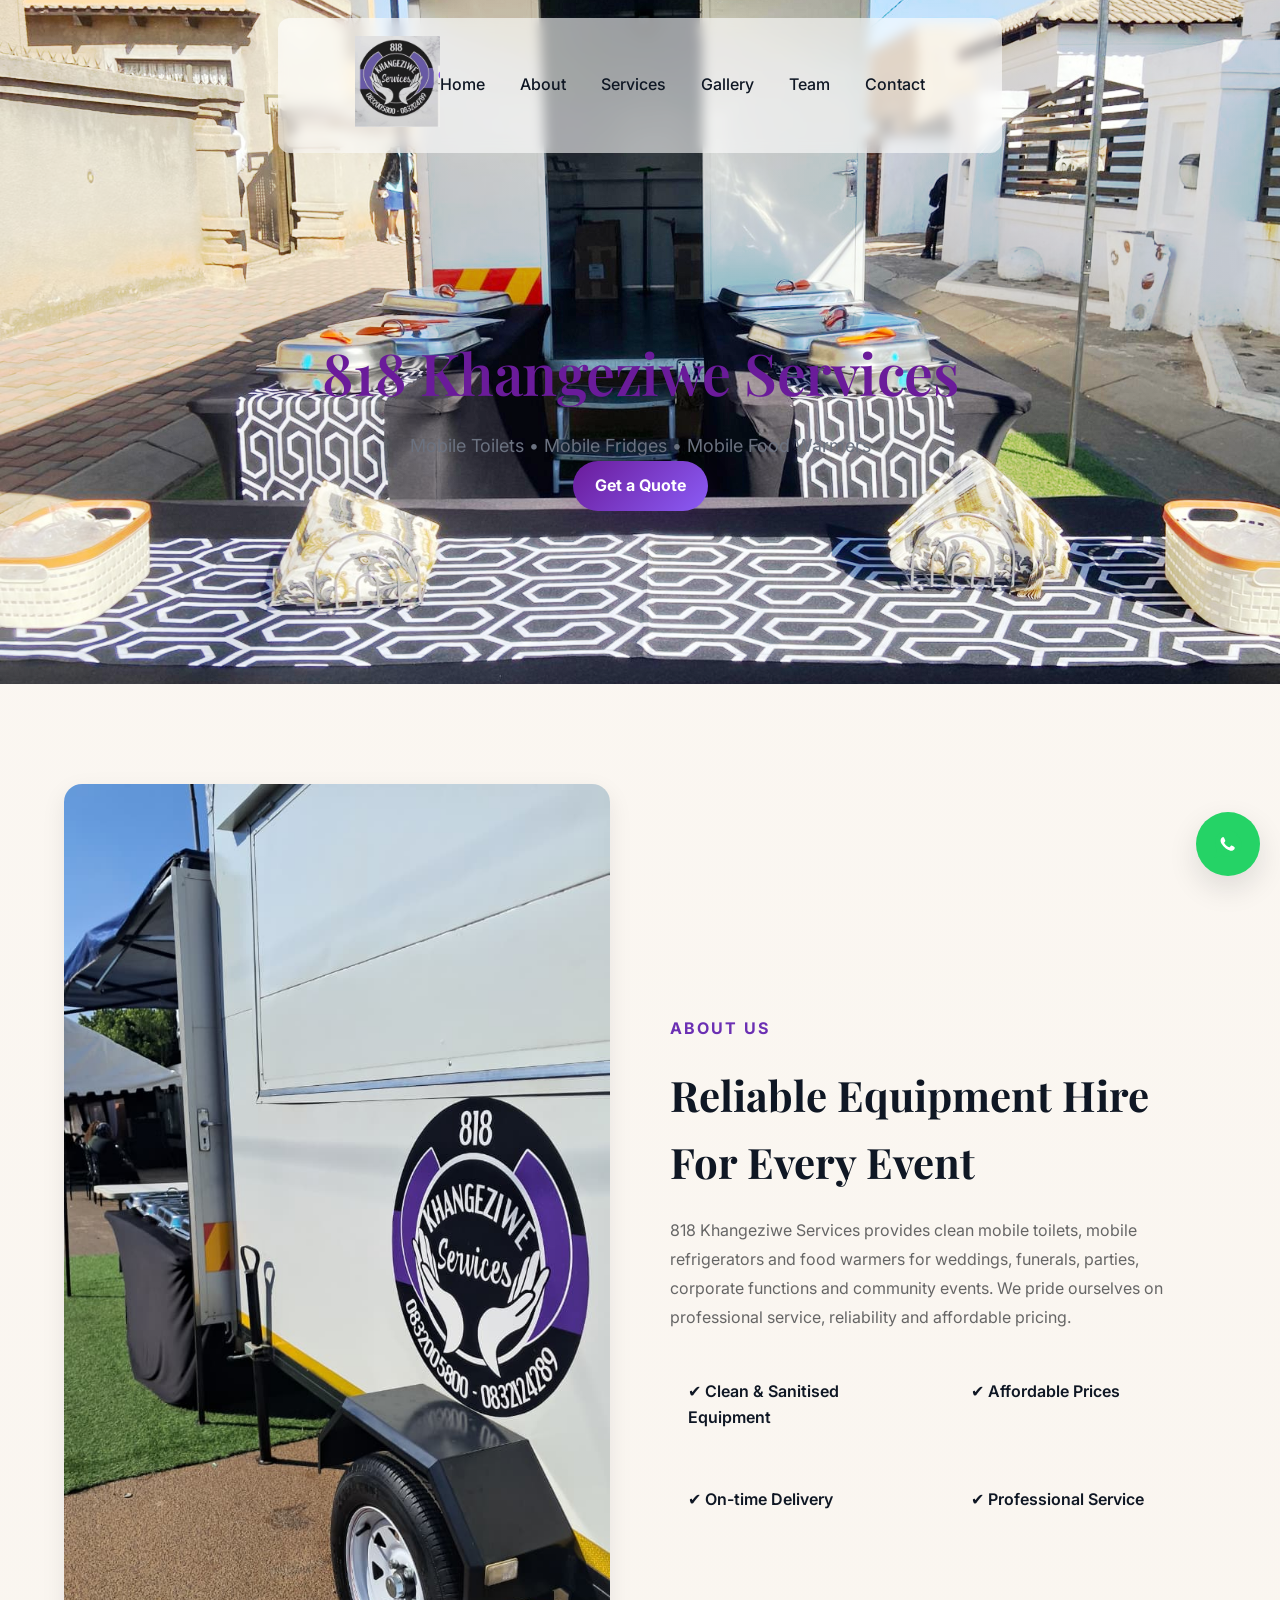
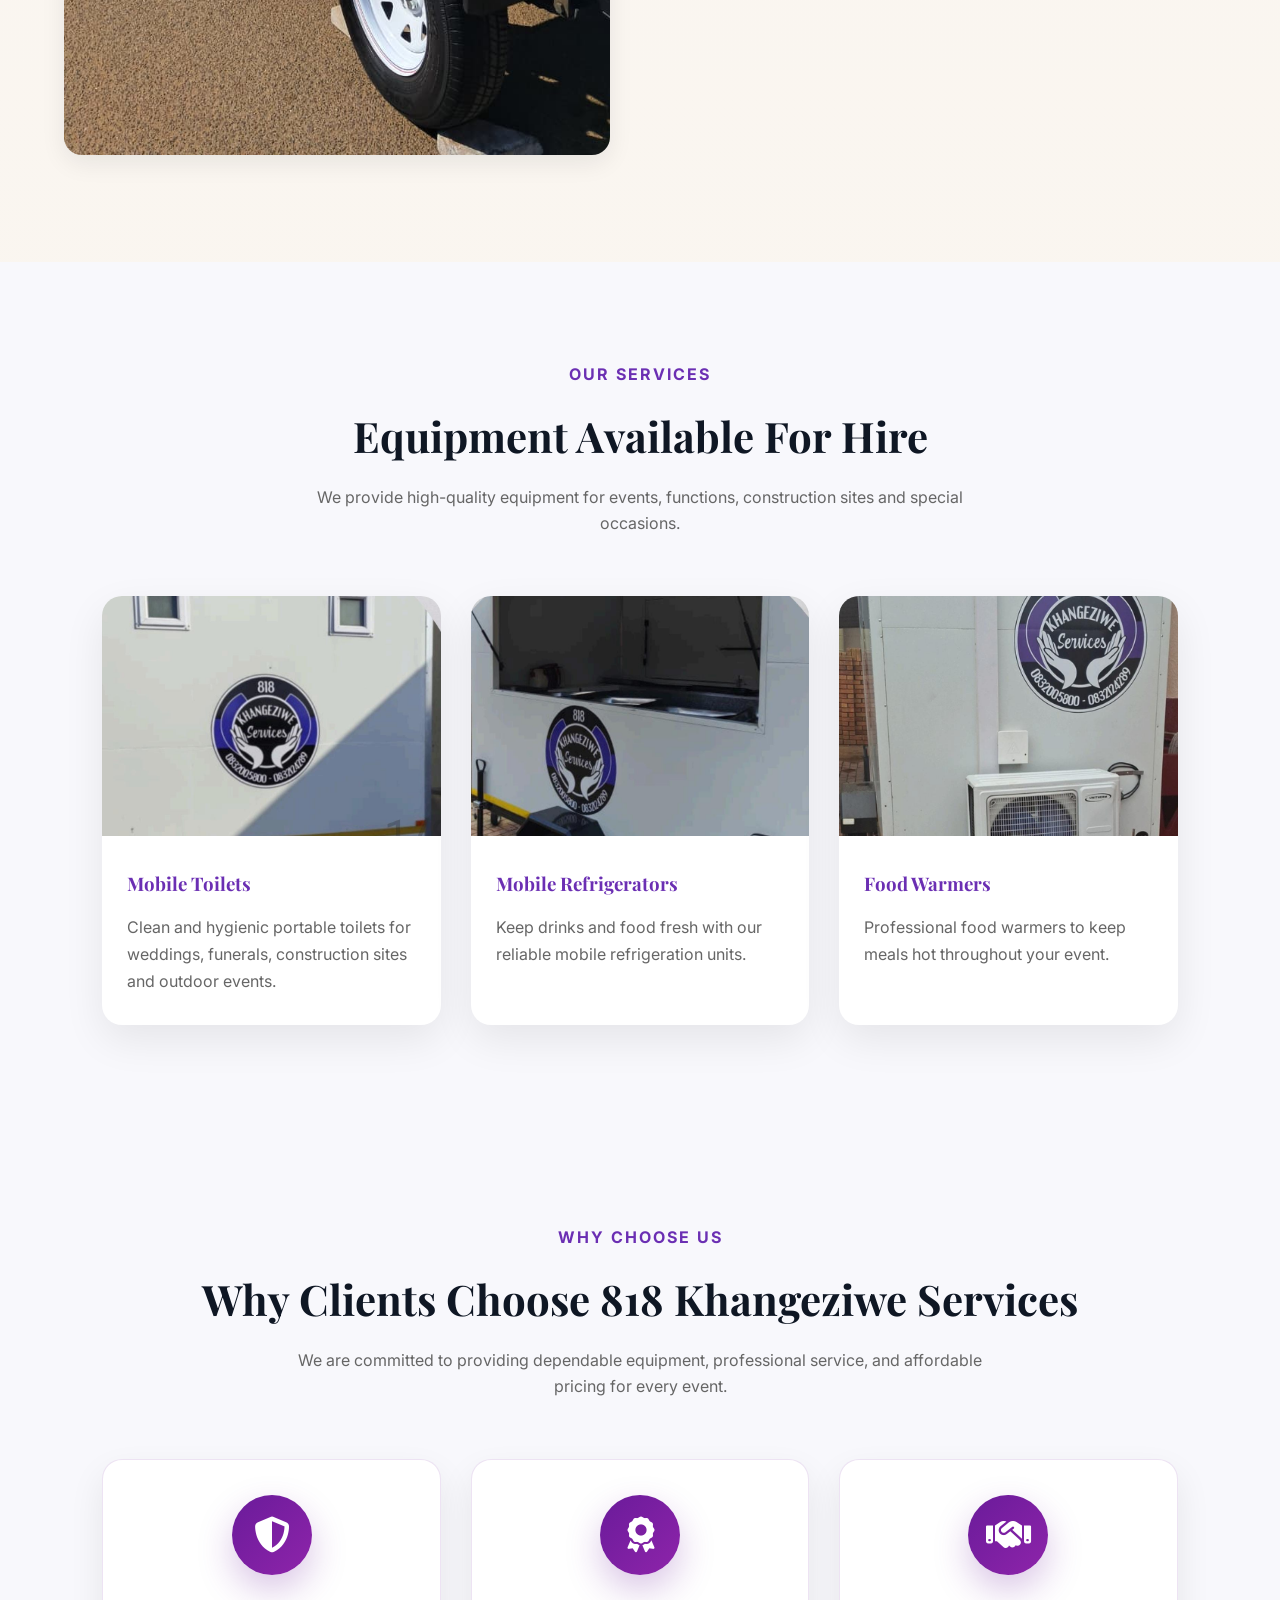
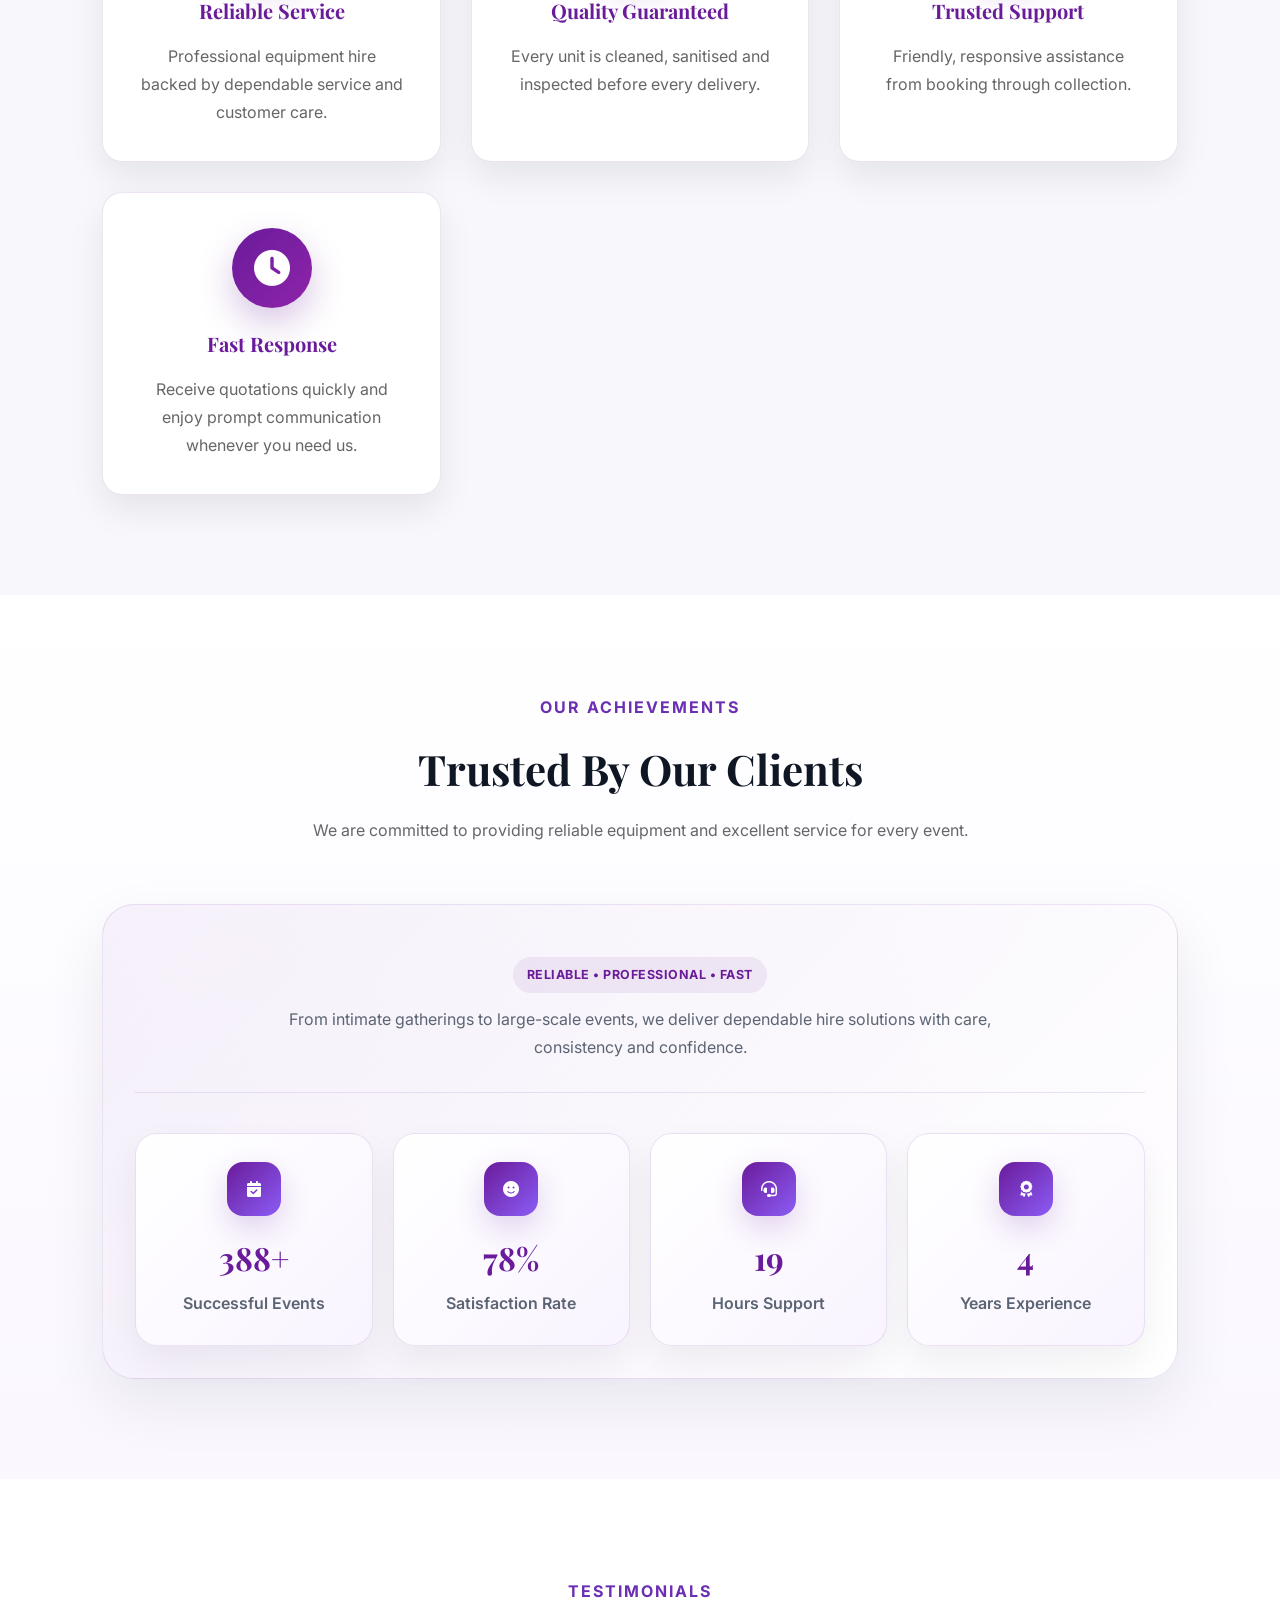
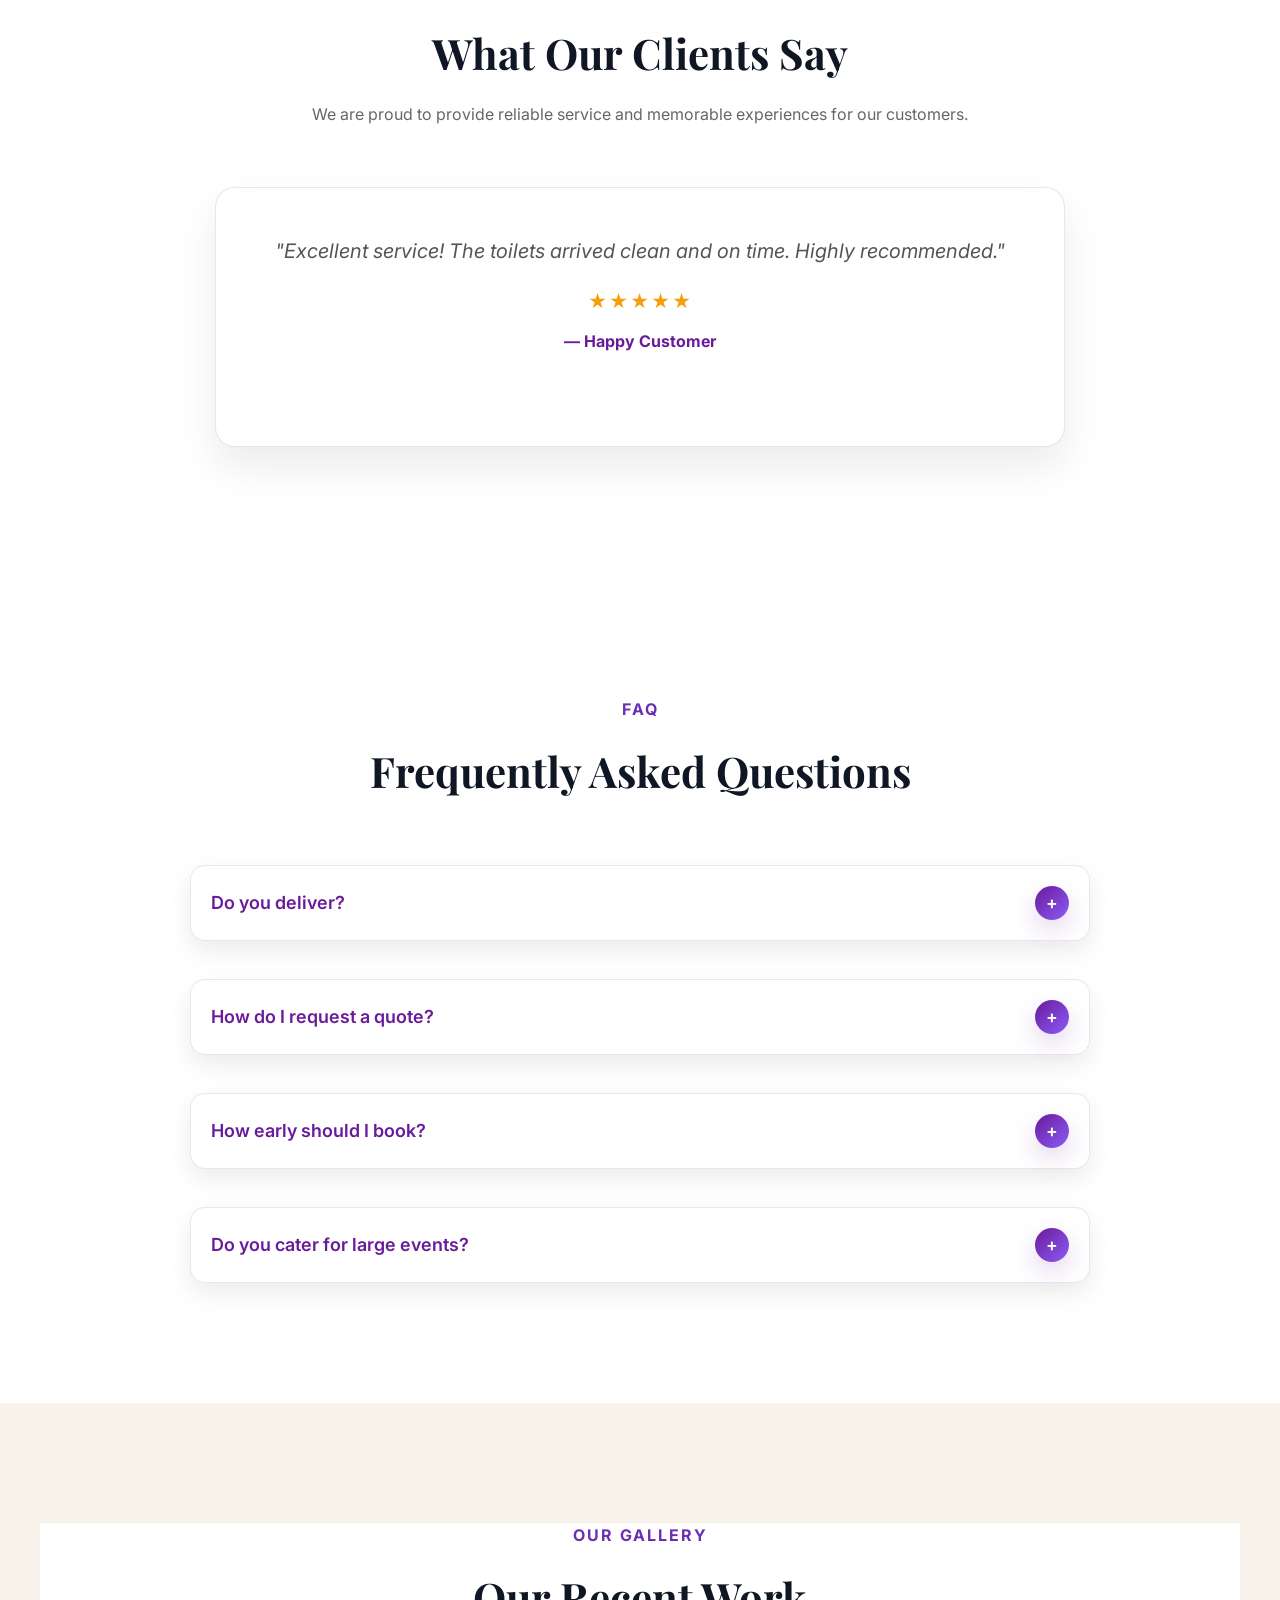
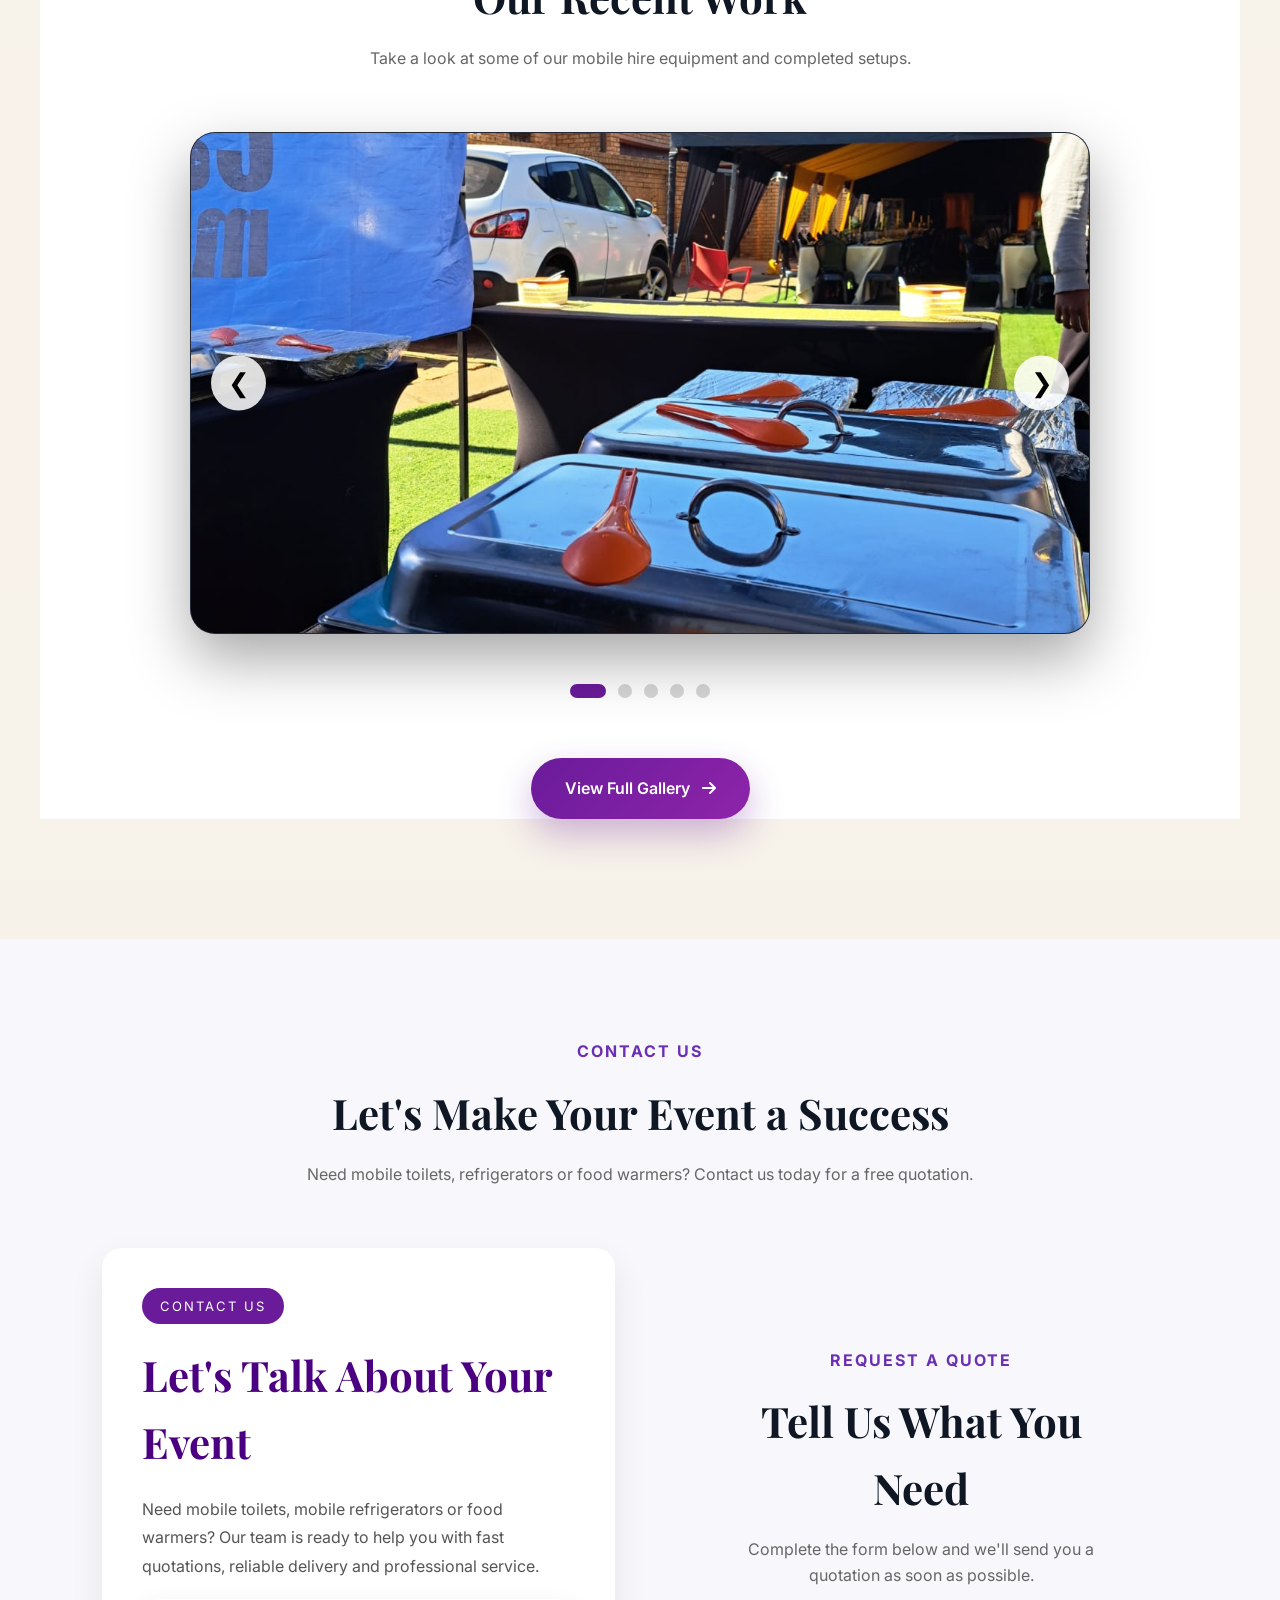
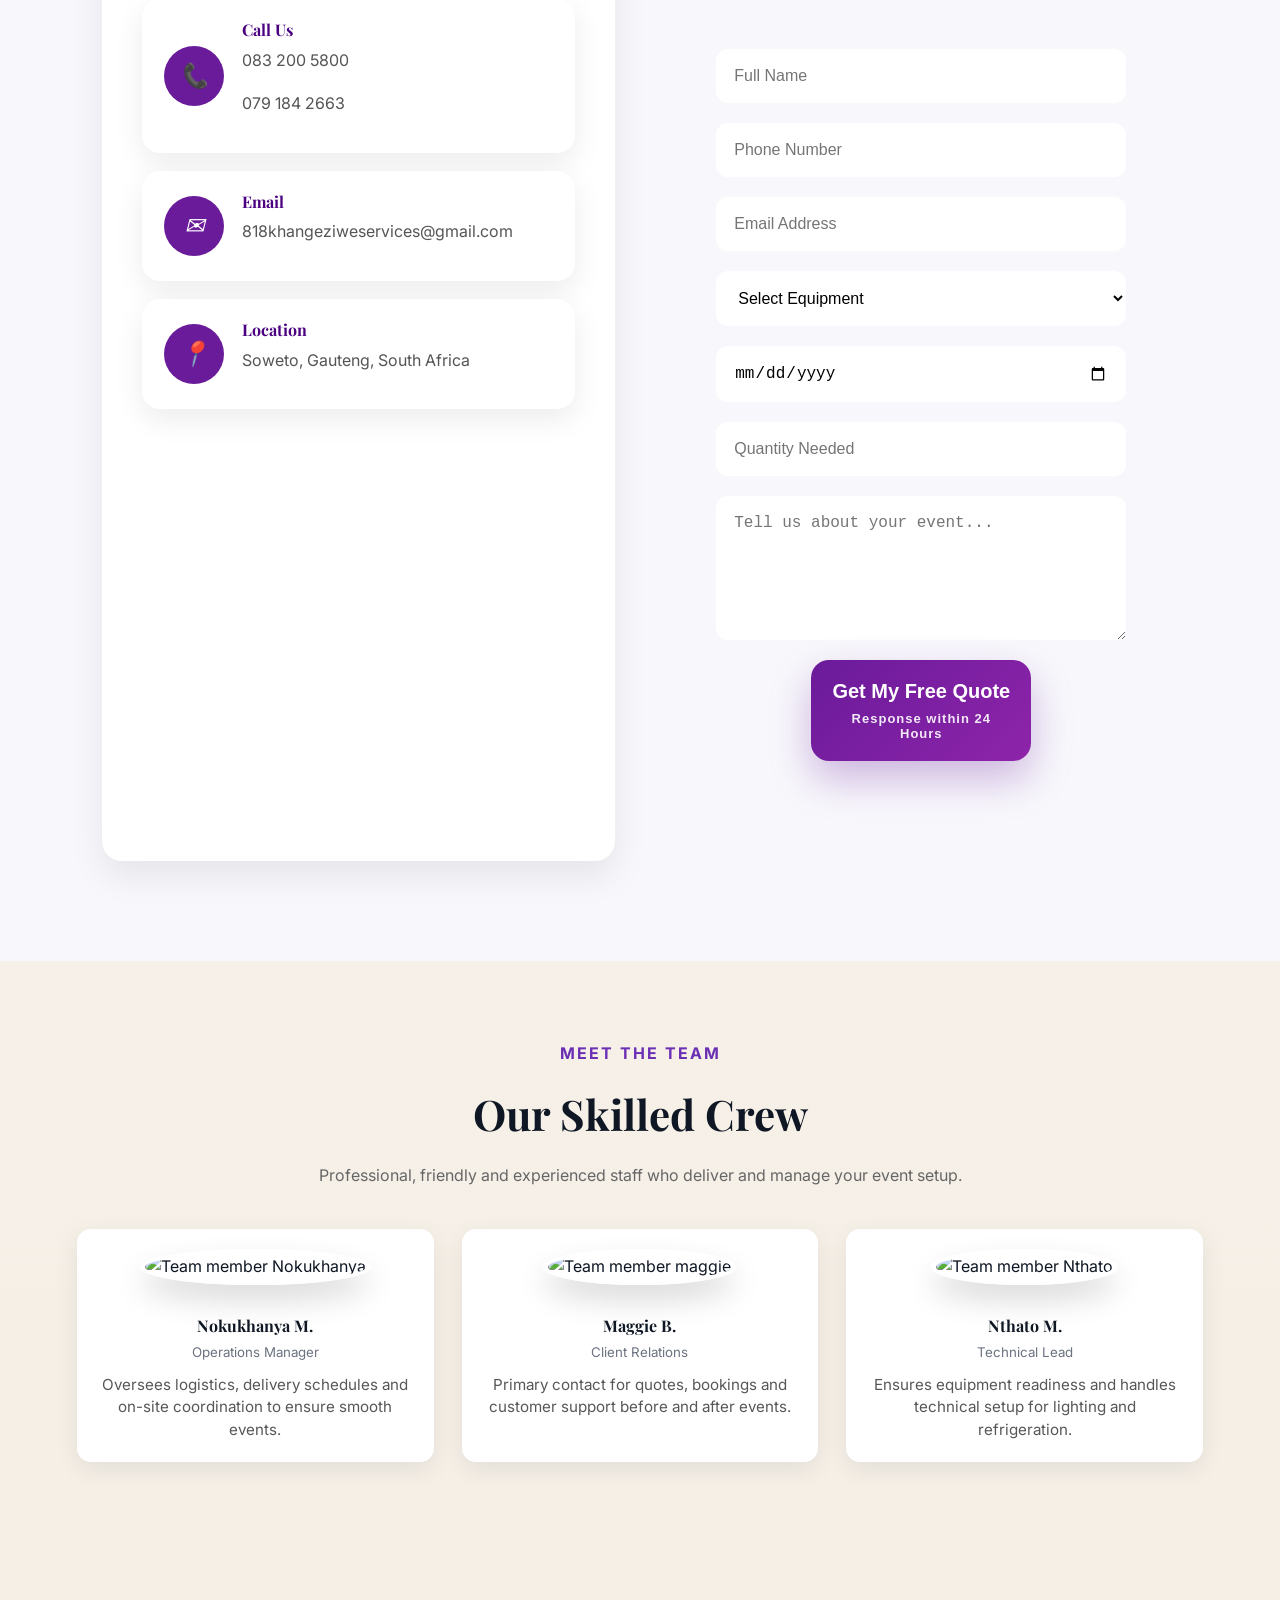
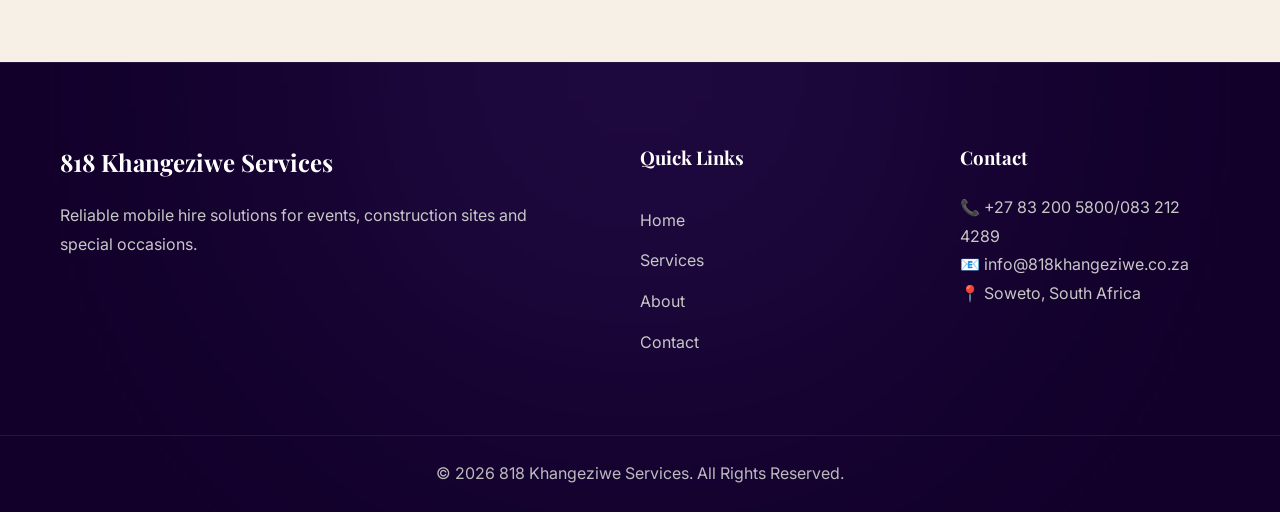
==== index.html @ 55c0e7d4 "add website files" ====
<!doctype html>
<html lang="en">
  <head>
    <meta charset="UTF-8" />
    <meta name="viewport" content="width=device-width, initial-scale=1.0" />
    <title>818 Khangeziwe Services</title>

    <link rel="stylesheet" href="style.css" />
    <link
      rel="stylesheet"
      href="https://cdnjs.cloudflare.com/ajax/libs/font-awesome/6.5.2/css/all.min.css"
    />
  </head>

  <body>
    <div id="loader">
      <div class="spinner"></div>
    </div>
    <!-- Hero Section -->
    <header class="hero">
      <nav class="navbar">
        <div class="logo">
          <img src="assets/images/logo.png" alt="818 Khangeziwe Services" />
        </div>

        <div class="hamburger" id="hamburger">
          <span></span>
          <span></span>
          <span></span>
        </div>

        <ul class="nav-links" id="navLinks">
          <li><a href="#">Home</a></li>
          <li><a href="#about">About</a></li>
          <li><a href="#services">Services</a></li>
          <li><a href="#gallery">Gallery</a></li>
          <li><a href="#team">Team</a></li>
          <li><a href="#contact">Contact</a></li>
        </ul>
      </nav>

      <div class="hero-content">
        <h1>818 Khangeziwe Services</h1>

        <p>Mobile Toilets • Mobile Fridges • Mobile Food Warmers</p>

        <a href="#contact" class="btn"> Get a Quote </a>
      </div>
    </header>

    <!-- ==========================
     ABOUT
========================== -->

    <section class="about" id="about">
      <div class="about-image">
        <img src="assets/images/about.jpg" alt="818 Khangeziwe Services" />
      </div>

      <div class="about-content">
        <span>ABOUT US</span>

        <h2>Reliable Equipment Hire For Every Event</h2>

        <p>
          818 Khangeziwe Services provides clean mobile toilets, mobile
          refrigerators and food warmers for weddings, funerals, parties,
          corporate functions and community events. We pride ourselves on
          professional service, reliability and affordable pricing.
        </p>

        <div class="about-features">
          <div class="feature">✔ Clean & Sanitised Equipment</div>

          <div class="feature">✔ Affordable Prices</div>

          <div class="feature">✔ On-time Delivery</div>

          <div class="feature">✔ Professional Service</div>
        </div>
      </div>
    </section>
    <!-- ==========================
     SERVICES
========================== -->

    <section class="services" id="services">
      <div class="section-title">
        <span>OUR SERVICES</span>

        <h2>Equipment Available For Hire</h2>

        <p>
          We provide high-quality equipment for events, functions, construction
          sites and special occasions.
        </p>
      </div>

      <div class="services-grid">
        <div class="service-card">
          <img src="assets/images/toilet.jpg" alt="Mobile Toilet" />

          <h3>Mobile Toilets</h3>

          <p>
            Clean and hygienic portable toilets for weddings, funerals,
            construction sites and outdoor events.
          </p>
        </div>

        <div class="service-card">
          <img src="assets/images/fridge.jpg" alt="Mobile Refrigerator" />

          <h3>Mobile Refrigerators</h3>

          <p>
            Keep drinks and food fresh with our reliable mobile refrigeration
            units.
          </p>
        </div>

        <div class="service-card">
          <img src="assets/images/warmer.jpg" alt="Food Warmer" />

          <h3>Food Warmers</h3>

          <p>
            Professional food warmers to keep meals hot throughout your event.
          </p>
        </div>
      </div>
    </section>
    <!-- ==========================
     WHY CHOOSE US
========================== -->

    <section class="why-us" id="why-us">
      <div class="section-title">
        <span>WHY CHOOSE US</span>

        <h2>Why Clients Choose 818 Khangeziwe Services</h2>

        <p>
          We are committed to providing dependable equipment, professional
          service, and affordable pricing for every event.
        </p>
      </div>

      <div class="why-grid">
        <div class="why-card">
          <div class="why-icon">
            <i class="fas fa-shield-halved"></i>
          </div>

          <h3>Reliable Service</h3>

          <p>
            Professional equipment hire backed by dependable service and
            customer care.
          </p>
        </div>

        <div class="why-card">
          <div class="why-icon">
            <i class="fas fa-award"></i>
          </div>

          <h3>Quality Guaranteed</h3>

          <p>
            Every unit is cleaned, sanitised and inspected before every
            delivery.
          </p>
        </div>

        <div class="why-card">
          <div class="why-icon">
            <i class="fas fa-handshake"></i>
          </div>

          <h3>Trusted Support</h3>

          <p>
            Friendly, responsive assistance from booking through collection.
          </p>
        </div>

        <div class="why-card">
          <div class="why-icon">
            <i class="fas fa-clock"></i>
          </div>

          <h3>Fast Response</h3>

          <p>
            Receive quotations quickly and enjoy prompt communication whenever
            you need us.
          </p>
        </div>
      </div>
    </section>
    <!-- ==========================
     COMPANY STATS
========================== -->

    <section class="stats" id="stats">
      <div class="section-title">
        <span>OUR ACHIEVEMENTS</span>
        <h2>Trusted By Our Clients</h2>
        <p>
          We are committed to providing reliable equipment and excellent service
          for every event.
        </p>
      </div>

      <div class="stats-shell">
        <div class="stats-highlight">
          <span class="stats-pill">Reliable • Professional • Fast</span>
          <p>
            From intimate gatherings to large-scale events, we deliver
            dependable hire solutions with care, consistency and confidence.
          </p>
        </div>

        <div class="stats-container">
          <div class="stat-box">
            <div class="stat-icon"><i class="fas fa-calendar-check"></i></div>
            <h2 class="counter" data-target="500" data-suffix="+">0</h2>
            <p>Successful Events</p>
          </div>

          <div class="stat-box">
            <div class="stat-icon"><i class="fas fa-smile"></i></div>
            <h2 class="counter" data-target="100" data-suffix="%">0</h2>
            <p>Satisfaction Rate</p>
          </div>

          <div class="stat-box">
            <div class="stat-icon"><i class="fas fa-headset"></i></div>
            <h2 class="counter" data-target="24">0</h2>
            <p>Hours Support</p>
          </div>

          <div class="stat-box">
            <div class="stat-icon"><i class="fas fa-award"></i></div>
            <h2 class="counter" data-target="5">0</h2>
            <p>Years Experience</p>
          </div>
        </div>
      </div>
    </section>
    <!-- ==========================
     TESTIMONIALS
========================== -->

    <section class="testimonials" id="testimonials">
      <div class="section-title">
        <span>TESTIMONIALS</span>

        <h2>What Our Clients Say</h2>

        <p>
          We are proud to provide reliable service and memorable experiences for
          our customers.
        </p>
      </div>

      <div class="testimonial-slider">
        <div class="testimonial-card active">
          <p>
            "Excellent service! The toilets arrived clean and on time. Highly
            recommended."
          </p>

          <div class="stars">★★★★★</div>

          <strong>— Happy Customer</strong>
        </div>

        <div class="testimonial-card">
          <p>
            "Professional team and affordable prices. Everything went smoothly."
          </p>

          <div class="stars">★★★★★</div>

          <strong>— Event Organiser</strong>
        </div>

        <div class="testimonial-card">
          <p>
            "Great communication and reliable delivery. We'll definitely hire
            again."
          </p>

          <div class="stars">★★★★★</div>

          <strong>— Community Event</strong>
        </div>
      </div>
    </section>
    <!-- ==========================
     FAQ
========================== -->

    <section class="faq" id="faq">
      <div class="section-title">
        <span>FAQ</span>
        <h2>Frequently Asked Questions</h2>
      </div>

      <div class="faq-container">
        <details>
          <summary>Do you deliver?</summary>
          <p>
            Yes. We deliver and collect equipment across Soweto and surrounding
            areas.
          </p>
        </details>

        <details>
          <summary>How do I request a quote?</summary>
          <p>Simply complete our quotation form or contact us on WhatsApp.</p>
        </details>

        <details>
          <summary>How early should I book?</summary>
          <p>
            We recommend booking several days in advance, especially during busy
            periods.
          </p>
        </details>

        <details>
          <summary>Do you cater for large events?</summary>
          <p>Yes. We provide equipment for both small and large events.</p>
        </details>
      </div>
    </section>
    <!-- ==========================
     GALLERY
========================== -->

    <section class="gallery" id="gallery">
      <div class="section-title">
        <span>OUR GALLERY</span>

        <h2>Our Recent Work</h2>

        <p>
          Take a look at some of our mobile hire equipment and completed setups.
        </p>
      </div>

      <div class="gallery-slider">
        <button id="prev-slide" class="slide-arrow">&#10094;</button>

        <img
          id="gallery-image"
          src="assets/images/gallery1.jpg"
          alt="818 Khangeziwe Services"
        />

        <button id="next-slide" class="slide-arrow">&#10095;</button>
      </div>
      <div class="gallery-dots">
        <span class="dot active"></span>

        <span class="dot"></span>

        <span class="dot"></span>

        <span class="dot"></span>

        <span class="dot"></span>
      </div>

      <a href="gallery.html" class="gallery-btn">
        <span>View Full Gallery</span>

        <i class="fas fa-arrow-right"></i>
      </a>
    </section>
    <!-- ==========================
     CONTACT
========================== -->

    <section class="contact" id="contact">
      <div class="section-title">
        <span>CONTACT US</span>

        <h2>Let's Make Your Event a Success</h2>

        <p>
          Need mobile toilets, refrigerators or food warmers? Contact us today
          for a free quotation.
        </p>
      </div>

      <div class="contact-container">
        <div class="contact-info">
          <span class="contact-tag">CONTACT US</span>

          <h2>Let's Talk About Your Event</h2>

          <p class="contact-text">
            Need mobile toilets, mobile refrigerators or food warmers? Our team
            is ready to help you with fast quotations, reliable delivery and
            professional service.
          </p>

          <div class="info-card">
            <i>📞</i>
            <div>
              <h4>Call Us</h4>
              <p>083 200 5800</p>
              <p>079 184 2663</p>
            </div>
          </div>

          <div class="info-card">
            <i>✉</i>
            <div>
              <h4>Email</h4>
              <p>818khangeziweservices@gmail.com</p>
            </div>
          </div>

          <div class="info-card">
            <i>📍</i>
            <div>
              <h4>Location</h4>
              <p>Soweto, Gauteng, South Africa</p>
            </div>
          </div>
        </div>

        <!-- ==========================
     REQUEST A QUOTE
========================== -->

        <section class="quote" id="quote">
          <div class="section-title">
            <span>REQUEST A QUOTE</span>

            <h2>Tell Us What You Need</h2>

            <p>
              Complete the form below and we'll send you a quotation as soon as
              possible.
            </p>
          </div>

          <form class="quote-form">
            <input type="text" placeholder="Full Name" required />

            <input type="tel" placeholder="Phone Number" required />

            <input type="email" placeholder="Email Address" />

            <select required>
              <option value="">Select Equipment</option>

              <option>Mobile Toilet</option>

              <option>Mobile Refrigerator</option>

              <option>Food Warmer</option>

              <option>Multiple Items</option>
            </select>

            <input type="date" required />

            <input type="number" placeholder="Quantity Needed" />

            <textarea
              rows="6"
              placeholder="Tell us about your event..."
            ></textarea>

            <button type="submit" class="quote-btn">
              <span>Get My Free Quote</span>

              <small>Response within 24 Hours</small>
            </button>
          </form>
        </section>
      </div>
    </section>

    <!-- ==========================
     FOOTER
========================== -->

    <!-- ==========================
         TEAM
========================== -->

    <section class="team" id="team">
      <div class="section-title">
        <span>MEET THE TEAM</span>

        <h2>Our Skilled Crew</h2>

        <p>
          Professional, friendly and experienced staff who deliver and manage
          your event setup.
        </p>
      </div>

      <div class="team-grid">
        <div class="team-card">
          <picture>
            <source srcset="assets/images/team1.webp" type="image/webp" />
            <img
              src="assets/images/team1.jpg"
              alt="Team member Nokukhanya "
              loading="lazy"
            />
          </picture>
          <h4>Nokukhanya M.</h4>
          <small>Operations Manager</small>
          <p>
            Oversees logistics, delivery schedules and on-site coordination to
            ensure smooth events.
          </p>
        </div>

        <div class="team-card">
          <picture>
            <source srcset="assets/images/team2.webp" type="image/webp" />
            <img
              src="assets/images/team2.jpg"
              alt="Team member maggie"
              loading="lazy"
            />
          </picture>
          <h4>Maggie B.</h4>
          <small>Client Relations</small>
          <p>
            Primary contact for quotes, bookings and customer support before and
            after events.
          </p>
        </div>

        <div class="team-card">
          <picture>
            <source srcset="assets/images/team3.webp" type="image/webp" />
            <img
              src="assets/images/team3.jpg"
              alt="Team member Nthato"
              loading="lazy"
            />
          </picture>
          <h4>Nthato M.</h4>
          <small>Technical Lead</small>
          <p>
            Ensures equipment readiness and handles technical setup for lighting
            and refrigeration.
          </p>
        </div>
      </div>
    </section>

    <footer class="footer">
      <div class="footer-glow"></div>

      <div class="footer-container">
        <div class="footer-brand">
          <h2>818 Khangeziwe Services</h2>

          <p>
            Reliable mobile hire solutions for events, construction sites and
            special occasions.
          </p>
        </div>

        <div class="footer-links">
          <h3>Quick Links</h3>

          <a href="#home">Home</a>
          <a href="#services">Services</a>
          <a href="#about">About</a>
          <a href="#contact">Contact</a>
        </div>

        <div class="footer-contact">
          <h3>Contact</h3>

          <p>📞 +27 83 200 5800/083 212 4289</p>

          <p>📧 info@818khangeziwe.co.za</p>

          <p>📍 Soweto, South Africa</p>
        </div>
      </div>

      <div class="footer-bottom">
        © 2026 818 Khangeziwe Services. All Rights Reserved.
      </div>
    </footer>

    <!-- WhatsApp Floating Button -->
    <a
      id="whatsappFloat"
      class="whatsapp-float"
      href="https://wa.me/27832005800?text=Hello%20I%20need%20a%20quote"
      target="_blank"
      rel="noopener noreferrer"
      aria-label="Chat on WhatsApp"
    >
      <svg
        width="28"
        height="28"
        viewBox="0 0 24 24"
        fill="none"
        xmlns="http://www.w3.org/2000/svg"
        aria-hidden="true"
      >
        <path
          d="M20.52 3.48A11.88 11.88 0 0012 .5C5.66.5.98 5.18.98 11.52c0 2.02.53 3.95 1.54 5.67L.5 23.5l6.62-1.73c1.63.9 3.47 1.38 5.36 1.38 6.34 0 11.02-4.68 11.02-11.02 0-3.02-1.18-5.84-3.98-7.65z"
          fill="#25D366"
        />
        <path
          d="M17.2 14.3c-.3-.15-1.75-.86-2.02-.96-.27-.1-.47-.15-.67.15-.2.3-.77.96-.95 1.16-.18.2-.36.22-.67.08-.3-.15-1.27-.47-2.42-1.49-.9-.8-1.5-1.78-1.67-2.08-.17-.3-.02-.46.13-.62.13-.13.3-.36.45-.54.15-.18.2-.3.3-.5.1-.2 0-.38-.02-.53-.02-.15-.67-1.6-.92-2.18-.24-.57-.49-.5-.67-.5-.17 0-.37-.02-.57-.02-.2 0-.53.07-.81.37-.27.3-1.05 1.02-1.05 2.48 0 1.46 1.08 2.87 1.23 3.07.15.2 2.12 3.33 5.13 4.66 3.02 1.33 3.02.89 3.56.83.54-.07 1.75-.71 2-1.4.25-.68.25-1.27.17-1.4-.07-.12-.27-.2-.57-.35z"
          fill="#fff"
        />
      </svg>
    </a>

    <button id="topBtn">↑</button>

    <script src="script.js"></script>
  </body>
</html>
---- style.css ----
/* =====================================
    GOOGLE FONTS + DESIGN TOKENS
===================================== */

@import url("https://fonts.googleapis.com/css2?family=Inter:wght@300;400;500;600;700&family=Playfair+Display:wght@400;600;700&display=swap");

:root {
  /* Colors */
  --bg: #fbf7f2; /* soft beige background */
  --surface: #ffffff; /* card/surface */
  --muted: #6b7280;
  --primary: #6a1b9a; /* brand */
  --accent: #8b5cf6;
  --glass: rgba(0, 0, 0, 0.04);
  --text: #0f1724;

  /* Type */
  --font-body:
    "Inter", system-ui, -apple-system, "Segoe UI", Roboto, "Helvetica Neue",
    Arial;
  --font-heading: "Playfair Display", Georgia, "Times New Roman", serif;

  /* Layout */
  --radius: 14px;
  --card-radius: 18px;
  --gap: 24px;

  /* Shadows */
  --shadow-soft: 0 8px 24px rgba(15, 23, 36, 0.08);
  --shadow-elev: 0 18px 40px rgba(15, 23, 36, 0.12);

  /* Motion */
  --ease: cubic-bezier(0.2, 0.9, 0.3, 1);
}

/* =====================================
   RESET
===================================== */

* {
  margin: 0;
  padding: 0;
  box-sizing: border-box;
}

html {
  scroll-behavior: smooth;
}

body {
  font-family: var(--font-body);
  background: linear-gradient(180deg, var(--bg) 0%, #f5efe6 100%);
  color: var(--text);
  -webkit-font-smoothing: antialiased;
  -moz-osx-font-smoothing: grayscale;
  line-height: 1.6;
}

h1 {
  font-family: var(--font-heading);
  color: var(--primary);
}

h2,
h3,
h4 {
  font-family: var(--font-heading);
  color: var(--text);
}

a {
  color: var(--primary);
}

/* =====================================
   HERO
===================================== */

.hero {
  min-height: 76vh;
  display: flex;
  flex-direction: column;
  justify-content: center;
  background:
    linear-gradient(
      180deg,
      rgba(251, 247, 242, 0.55),
      rgba(245, 239, 230, 0.55)
    ),
    url("assets/images/hero.jpg") center/cover no-repeat;
  background-blend-mode: overlay;
  position: relative;
}

/* =====================================
   NAVBAR
===================================== */

.navbar {
  display: flex;
  justify-content: space-between;
  align-items: center;

  padding: 20px 8%;
}

.logo img {
  width: 85px;
}

.nav-links {
  display: flex;
  gap: 35px;
  list-style: none;
}

.nav-links a {
  text-decoration: none;
  color: var(--text);
  font-weight: 500;
  transition: 0.3s;
}

.nav-links a:hover {
  color: #d6b3ff;
}

/* =====================================
   HERO CONTENT
===================================== */

.hero-content {
  flex: 1;

  display: flex;
  flex-direction: column;
  justify-content: center;
  align-items: center;

  text-align: center;

  padding: 20px;
}

.hero-content h1 {
  color: var(--primary);
  font-size: 3.6rem;
  font-weight: 600;
  margin-bottom: 14px;
  letter-spacing: -0.5px;
}

.hero-content p {
  color: var(--muted);
  font-size: 1.125rem;
  max-width: 760px;
}

/* Primary button */
.btn {
  display: inline-block;
  padding: 12px 22px;
  border-radius: 999px;
  background: linear-gradient(135deg, var(--primary), var(--accent));
  color: #fff;
  text-decoration: none;
  font-weight: 700;
  box-shadow: 0 12px 30px rgba(106, 27, 154, 0.18);
  transition:
    transform 0.28s var(--ease),
    box-shadow 0.28s var(--ease),
    opacity 0.2s ease;
}
.btn:hover {
  transform: translateY(-6px);
  box-shadow: 0 22px 50px rgba(106, 27, 154, 0.2);
}

/* glass navbar */
.navbar {
  background: rgba(255, 255, 255, 0.6);
  backdrop-filter: blur(6px);
  padding: 18px 6%;
  border-radius: 12px;
  margin: 18px auto 0;
  max-width: 1200px;
}

/* focus-visible for accessibility */
:focus-visible {
  outline: 3px solid rgba(106, 27, 154, 0.12);
  outline-offset: 3px;
}
/* ==========================
   ABOUT
========================== */

.about {
  width: 90%;
  max-width: 1200px;

  margin: 100px auto;

  display: grid;
  grid-template-columns: 1fr 1fr;

  gap: 60px;

  align-items: center;
}

.about-image img {
  width: 100%;
  border-radius: var(--card-radius);
  box-shadow: var(--shadow-soft);
}

.about-content span {
  color: #6b2fb3;

  font-weight: 700;

  letter-spacing: 2px;
}

.about-content h2 {
  font-size: 42px;

  margin: 20px 0;
}

.about-content p {
  color: #666;

  line-height: 1.8;

  margin-bottom: 30px;
}

.about-features {
  display: grid;

  grid-template-columns: repeat(2, 1fr);

  gap: 20px;
}

.feature {
  background: linear-gradient(
    180deg,
    rgba(255, 255, 255, 0.02),
    rgba(255, 255, 255, 0.01)
  );
  padding: 18px;
  border-radius: 12px;
  font-weight: 600;
  transition:
    transform 0.28s var(--ease),
    box-shadow 0.28s var(--ease);
}

.feature:hover {
  transform: translateY(-6px);
  box-shadow: var(--shadow-elev);
}

@media (max-width: 768px) {
  .about {
    grid-template-columns: 1fr;
  }

  .about-content {
    text-align: center;
  }

  .about-features {
    grid-template-columns: 1fr;
  }
}
/* ==========================
   SERVICES
========================== */

.services {
  background: #f8f8fc;

  padding: 100px 8%;
}

.section-title {
  text-align: center;

  margin-bottom: 60px;
}

.section-title span {
  color: #6b2fb3;

  font-weight: 700;

  letter-spacing: 2px;
}

.section-title h2 {
  font-size: 42px;

  margin: 15px 0;
}

.section-title p {
  color: #666;

  max-width: 700px;

  margin: auto;
}

.services-grid {
  display: grid;

  grid-template-columns: repeat(3, 1fr);

  gap: 30px;
}

.service-card {
  background: white;

  border-radius: 20px;

  overflow: hidden;

  box-shadow: 0 15px 40px rgba(0, 0, 0, 0.08);

  transition: 0.35s;
}

.service-card:hover {
  transform: translateY(-10px);
}

.service-card img {
  width: 100%;

  height: 240px;

  object-fit: cover;
}

.service-card h3 {
  margin: 25px 25px 15px;

  color: #6b2fb3;
}

.service-card p {
  margin: 0 25px 30px;

  color: #666;

  line-height: 1.7;
}

@media (max-width: 900px) {
  .services-grid {
    grid-template-columns: 1fr;
  }
}

/* ==========================
   WHY CHOOSE US
========================== */

.why-us {
  padding: 100px 8%;
  background: linear-gradient(135deg, #f9f4ee 0%, #f3ebff 100%);
  position: relative;
  overflow: hidden;
}

.why-us::before {
  content: "";
  position: absolute;
  inset: auto -8% -35% auto;
  width: 360px;
  height: 360px;
  border-radius: 50%;
  background: radial-gradient(
    circle,
    rgba(139, 92, 246, 0.22),
    transparent 70%
  );
  pointer-events: none;
}

.why-grid {
  display: grid;
  grid-template-columns: repeat(4, minmax(0, 1fr));
  gap: 24px;
  margin-top: 40px;
}

.why-card {
  position: relative;
  padding: 28px 24px;
  border-radius: 24px;
  background: rgba(255, 255, 255, 0.95);
  border: 1px solid rgba(106, 27, 154, 0.12);
  box-shadow: 0 18px 45px rgba(15, 23, 36, 0.08);
  transition:
    transform 0.3s var(--ease),
    box-shadow 0.3s var(--ease);
}

.why-card:hover {
  transform: translateY(-8px);
  box-shadow: 0 24px 60px rgba(15, 23, 36, 0.12);
}

.why-icon {
  width: 80px;
  height: 80px;
  margin: 0 auto 25px;
  border-radius: 50%;
  display: flex;
  justify-content: center;
  align-items: center;
  background: linear-gradient(135deg, #6a1b9a, #8e24aa);
  color: #fff;
  font-size: 32px;
  box-shadow: 0 15px 35px rgba(106, 27, 154, 0.25);
  transition: 0.35s;
}

.why-card:hover .why-icon {
  transform: rotate(10deg) scale(1.1);
}

.why-card h3 {
  font-size: 1.25rem;
  margin-bottom: 10px;
}

.why-card p {
  color: var(--muted);
  line-height: 1.75;
}

.stats-container {
  display: grid;
  grid-template-columns: repeat(4, minmax(0, 1fr));
  gap: 20px;
  margin-top: 40px;
}

.stat-box {
  padding: 24px 18px;
  border-radius: 20px;
  text-align: center;
  background: linear-gradient(135deg, #ffffff 0%, #faf7ff 100%);
  border: 1px solid rgba(106, 27, 154, 0.1);
  box-shadow: 0 16px 36px rgba(15, 23, 36, 0.06);
}

.stat-box h2 {
  font-size: 2rem;
  color: var(--primary);
  margin-bottom: 6px;
}

.stat-box p {
  color: var(--muted);
  font-weight: 600;
}

/* ==========================
   TESTIMONIALS
========================== */

.testimonials {
  padding: 100px 8%;
  background: linear-gradient(180deg, #ffffff 0%, #fcf8f1 100%);
}

.testimonial-slider {
  position: relative;
  max-width: 760px;
  margin: 0 auto;
  min-height: 260px;
}

.testimonial-card {
  position: absolute;
  inset: 0;
  padding: 36px 36px 32px;
  border-radius: 30px;
  border: 1px solid rgba(106, 27, 154, 0.12);
  background: rgba(255, 255, 255, 0.95);
  box-shadow: 0 24px 60px rgba(15, 23, 36, 0.08);
  opacity: 0;
  transform: translateY(18px);
  transition:
    opacity 0.55s var(--ease),
    transform 0.55s var(--ease);
  pointer-events: none;
  text-align: center;
}

.testimonial-card.active {
  opacity: 1;
  transform: translateY(0);
  pointer-events: auto;
}

.testimonial-card p {
  font-size: 1.1rem;
  line-height: 1.9;
  color: #4b5563;
  margin-bottom: 18px;
}

.testimonial-card .stars {
  color: #f59e0b;
  letter-spacing: 2px;
  margin-bottom: 12px;
  font-weight: 700;
  font-size: 1.15rem;
}

.testimonial-card strong {
  color: var(--primary);
  font-size: 1rem;
}

/* ==========================
   FAQ
========================== */

.faq {
  padding: 100px 8%;
  background: linear-gradient(180deg, #f9f5ff 0%, #ffffff 100%);
}

.faq-container {
  max-width: 900px;
  margin: 0 auto;
  display: grid;
  gap: 18px;
}

.faq details {
  padding: 20px 24px;
  border-radius: 22px;
  border: 1px solid rgba(106, 27, 154, 0.12);
  background: rgba(255, 255, 255, 0.96);
  box-shadow: 0 16px 36px rgba(15, 23, 36, 0.06);
  transition:
    transform 0.25s var(--ease),
    box-shadow 0.25s var(--ease);
}

.faq details:hover {
  transform: translateY(-3px);
  box-shadow: 0 20px 45px rgba(15, 23, 36, 0.1);
}

.faq summary {
  list-style: none;
  cursor: pointer;
  font-weight: 700;
  color: var(--text);
  display: flex;
  align-items: center;
  justify-content: space-between;
  gap: 12px;
}

.faq summary::-webkit-details-marker {
  display: none;
}

.faq summary::after {
  content: "+";
  display: grid;
  place-items: center;
  width: 34px;
  height: 34px;
  border-radius: 50%;
  color: #fff;
  font-size: 1.1rem;
  background: linear-gradient(135deg, var(--primary), var(--accent));
  box-shadow: 0 10px 24px rgba(106, 27, 154, 0.18);
  transition: transform 0.22s ease;
}

.faq details[open] summary::after {
  content: "–";
  transform: rotate(180deg);
}

.faq p {
  margin-top: 14px;
  color: #4b5563;
  line-height: 1.8;
  padding-left: 2px;
}

/* ==========================
   GALLERY
========================== */

.gallery {
  padding: 100px 8%;

  background: white;
}

.gallery-grid {
  display: grid;

  grid-template-columns: repeat(3, 1fr);

  gap: 25px;
}

.gallery-grid img {
  width: 100%;

  height: 280px;

  object-fit: cover;

  border-radius: 20px;

  transition: 0.4s;

  cursor: pointer;

  box-shadow: 0 15px 35px rgba(0, 0, 0, 0.08);
}

.gallery-grid img:hover {
  transform: scale(1.05);

  box-shadow: 0 25px 45px rgba(107, 47, 179, 0.25);
}

@media (max-width: 900px) {
  .gallery-grid {
    grid-template-columns: 1fr;
  }
}
/* ==========================
   CONTACT
========================== */

.contact {
  padding: 100px 8%;

  background: #f8f8fc;
}

.contact-container {
  display: grid;

  grid-template-columns: 1fr 1fr;

  gap: 50px;

  margin-top: 50px;
}

.contact-info {
  background: white;

  padding: 40px;

  border-radius: 20px;

  box-shadow: 0 15px 35px rgba(0, 0, 0, 0.08);
}

.contact-info h3 {
  color: #6b2fb3;

  margin-bottom: 20px;
}

.contact-info p {
  margin-bottom: 18px;

  color: #555;
}

.contact-buttons {
  display: flex;

  gap: 15px;

  margin-top: 30px;
}

.btn-outline {
  padding: 15px 30px;

  border: 2px solid #6b2fb3;

  border-radius: 50px;

  text-decoration: none;

  color: #6b2fb3;

  font-weight: 600;

  transition: 0.3s;
}

.btn-outline:hover {
  background: #6b2fb3;

  color: white;
}

.contact-form {
  background: white;

  padding: 40px;

  border-radius: 20px;

  box-shadow: 0 15px 35px rgba(0, 0, 0, 0.08);

  display: flex;

  flex-direction: column;

  gap: 20px;
}

.contact-form input,
.contact-form textarea {
  padding: 16px;

  border: 1px solid #ddd;

  border-radius: 12px;

  font-family: "Poppins", sans-serif;

  font-size: 16px;
}

.contact-form input:focus,
.contact-form textarea:focus {
  outline: none;

  border-color: #6b2fb3;
}

@media (max-width: 900px) {
  .contact-container {
    grid-template-columns: 1fr;
  }

  .contact-buttons {
    flex-direction: column;
  }
}
/* ==========================
   PREMIUM FOOTER
========================== */

.footer {
  position: relative;

  margin-top: 120px;

  background: #12002a;

  overflow: hidden;

  border-top: 1px solid rgba(255, 255, 255, 0.08);
}

.footer-glow {
  position: absolute;

  width: 500px;

  height: 500px;

  background: #8b5cf6;

  filter: blur(180px);

  opacity: 0.18;

  top: -250px;

  left: 50%;

  transform: translateX(-50%);

  animation: footerGlow 8s ease-in-out infinite;
}

.footer-container {
  position: relative;

  max-width: 1200px;

  margin: auto;

  padding: 80px 20px;

  display: grid;

  grid-template-columns: 2fr 1fr 1fr;

  gap: 60px;

  z-index: 2;
}

.footer h2 {
  color: white;

  margin-bottom: 20px;
}

.footer h3 {
  color: white;

  margin-bottom: 20px;
}

.footer p {
  color: #c7c7c7;

  line-height: 1.8;
}

.footer-links {
  display: flex;

  flex-direction: column;

  gap: 15px;
}

.footer-links a {
  color: #c7c7c7;

  text-decoration: none;

  transition: 0.35s;
}

.footer-links a:hover {
  color: #ffffff;

  transform: translateX(8px);
}

.footer-bottom {
  text-align: center;

  padding: 25px;

  color: #bdbdbd;

  border-top: 1px solid rgba(255, 255, 255, 0.08);
}

@keyframes footerGlow {
  0% {
    transform: translateX(-50%) scale(1);
  }

  50% {
    transform: translateX(-50%) scale(1.2);
  }

  100% {
    transform: translateX(-50%) scale(1);
  }
}

@media (max-width: 768px) {
  .footer-container {
    grid-template-columns: 1fr;

    text-align: center;
  }

  .footer-links {
    align-items: center;
  }
}

/* ==========================
   BACK TO TOP BUTTON
========================== */

#topBtn {
  position: fixed;
  right: 24px;
  bottom: 24px;
  width: 56px;
  height: 56px;
  border: none;
  border-radius: 999px;
  color: #fff;
  font-size: 1.25rem;
  cursor: pointer;
  z-index: 1000;
  display: flex;
  align-items: center;
  justify-content: center;
  background: linear-gradient(135deg, var(--primary), var(--accent));
  box-shadow: 0 18px 45px rgba(106, 27, 154, 0.24);
  opacity: 0;
  visibility: hidden;
  transform: translateY(12px);
  transition:
    opacity 0.3s var(--ease),
    transform 0.3s var(--ease),
    visibility 0.3s var(--ease);
}

#topBtn.show {
  opacity: 1;
  visibility: visible;
  transform: translateY(0);
}

#topBtn:hover {
  transform: translateY(-4px) scale(1.03);
}

@media (max-width: 768px) {
  .why-grid,
  .stats-container {
    grid-template-columns: repeat(2, minmax(0, 1fr));
  }
}

@media (max-width: 560px) {
  .why-grid,
  .stats-container {
    grid-template-columns: 1fr;
  }

  .testimonial-card {
    padding: 28px 22px;
  }
}
/* ==========================
   GALLERY
========================== */

.gallery {
  max-width: 1200px;

  margin: 120px auto;

  padding: 0 20px;

  text-align: center;
}

.gallery-slider {
  width: 100%;

  max-width: 950px;

  margin: 50px auto;

  overflow: hidden;

  border-radius: 25px;

  border: 1px solid rgba(255, 255, 255, 0.08);

  background: #111827;

  box-shadow: 0 25px 60px rgba(0, 0, 0, 0.35);
}

.gallery-slider img {
  width: 100%;

  height: 550px;

  object-fit: cover;

  opacity: 1;

  display: block;

  transition:
    opacity 0.8s ease,
    transform 0.5s ease;
}

.gallery-slider:hover img {
  transform: scale(1.03);
}

.gallery .btn {
  margin-top: 35px;
}
/* ==========================
   GALLERY PAGE
========================== */

.gallery-header {
  text-align: center;

  padding: 84px 20px 48px;

  background: linear-gradient(135deg, #f7efe6, #fbf7f2);

  color: var(--text);
}

.gallery-grid {
  display: grid;
  grid-template-columns: repeat(auto-fit, minmax(280px, 1fr));
  gap: var(--gap);
}

.gallery-item {
  position: relative;
  border-radius: var(--card-radius);
  overflow: hidden;
  background: linear-gradient(
    180deg,
    rgba(255, 255, 255, 0.02),
    rgba(255, 255, 255, 0.01)
  );
  box-shadow: var(--shadow-soft);
  transition:
    transform 0.32s var(--ease),
    box-shadow 0.32s var(--ease);
}

.gallery-item:focus,
.gallery-item:hover {
  transform: translateY(-6px) scale(1.01);
  box-shadow: var(--shadow-elev);
}

.gallery-item img {
  display: block;
  width: 100%;
  height: 320px;
  object-fit: cover;
  transition:
    transform 0.5s var(--ease),
    opacity 0.4s var(--ease);
}

.gallery-item .caption {
  position: absolute;
  left: 0;
  right: 0;
  bottom: 0;
  padding: 18px 20px;
  background: linear-gradient(180deg, transparent, rgba(0, 0, 0, 0.5));
  color: #fff;
  font-weight: 600;
  backdrop-filter: blur(4px);
}

.gallery-item .caption small {
  display: block;
  color: var(--muted);
  font-weight: 400;
  margin-top: 6px;
  font-size: 0.9rem;
}

.gallery-grid {
  display: grid;

  grid-template-columns: repeat(auto-fit, minmax(320px, 1fr));

  gap: 25px;
}

.gallery-grid img {
  width: 100%;

  height: 280px;

  object-fit: cover;

  border-radius: 20px;

  cursor: pointer;

  transition: 0.4s ease;

  box-shadow: 0 15px 35px rgba(0, 0, 0, 0.25);
}

.gallery-grid img:hover {
  transform: scale(1.05);

  box-shadow: 0 25px 60px rgba(0, 0, 0, 0.35);
}

/* Lightbox overlay */
.lightbox {
  position: fixed;
  inset: 0;
  display: none;
  align-items: center;
  justify-content: center;
  background: rgba(15, 23, 36, 0.6);
  z-index: 9998;
  padding: 24px;
}
.lightbox.active {
  display: flex;
}
.lightbox img#lightbox-img {
  max-width: 92vw;
  max-height: 86vh;
  border-radius: 14px;
  box-shadow: 0 30px 80px rgba(2, 6, 23, 0.6);
}
.close-lightbox {
  position: absolute;
  top: 22px;
  right: 22px;
  background: rgba(255, 255, 255, 0.9);
  border: none;
  width: 44px;
  height: 44px;
  border-radius: 8px;
  font-size: 22px;
  cursor: pointer;
  display: flex;
  align-items: center;
  justify-content: center;
  box-shadow: 0 8px 26px rgba(2, 6, 23, 0.3);
}
.close-lightbox:hover {
  transform: translateY(-3px);
}
/* Gallery page styles consolidated above */

.gallery-grid {
  display: grid;

  grid-template-columns: repeat(auto-fit, minmax(320px, 1fr));

  gap: 25px;
}

.gallery-grid img {
  width: 100%;

  height: 280px;

  object-fit: cover;

  border-radius: 20px;

  cursor: pointer;

  transition: 0.4s ease;

  box-shadow: 0 15px 35px rgba(0, 0, 0, 0.25);
}

.gallery-grid img:hover {
  transform: scale(1.05);

  box-shadow: 0 25px 60px rgba(0, 0, 0, 0.35);
}
.lightbox-arrow {
  position: absolute;

  top: 50%;

  transform: translateY(-50%);

  width: 60px;

  height: 60px;

  border: none;

  border-radius: 50%;

  background: rgba(255, 255, 255, 0.15);

  color: white;

  font-size: 32px;

  cursor: pointer;

  transition: 0.3s;
}

.lightbox-arrow:hover {
  background: var(--primary);

  transform: translateY(-50%) scale(1.1);
}

.prev-lightbox {
  left: 40px;
}

.next-lightbox {
  right: 40px;
}
/* ==========================
   QUOTE FORM
========================== */

.quote {
  padding: 100px 10%;
}

.quote-form {
  max-width: 700px;

  margin: auto;

  display: grid;

  gap: 20px;
}

.quote-form input,
.quote-form textarea,
.quote-form select {
  padding: 18px;

  border: none;

  border-radius: 12px;

  background: #ffffff;

  font-size: 16px;

  outline: none;

  transition: 0.3s;
}

.quote-form input:focus,
.quote-form textarea:focus,
.quote-form select:focus {
  box-shadow: 0 0 12px rgba(128, 0, 128, 0.3);
}

.quote-form button {
  width: 220px;

  justify-self: center;
}
.contact-tag {
  display: inline-block;

  padding: 8px 18px;

  background: #6a1b9a;

  color: white;

  border-radius: 30px;

  font-size: 13px;

  letter-spacing: 2px;

  margin-bottom: 18px;
}

.contact-info h2 {
  font-size: 42px;

  margin-bottom: 18px;

  color: #4b0082;
}

.contact-text {
  color: #666;

  line-height: 1.8;

  margin-bottom: 35px;
}

.info-card {
  display: flex;

  align-items: center;

  gap: 18px;

  background: white;

  padding: 18px 22px;

  border-radius: 18px;

  margin-bottom: 18px;

  box-shadow: 0 10px 30px rgba(0, 0, 0, 0.08);

  transition: 0.3s;
}

.info-card:hover {
  transform: translateY(-5px);

  box-shadow: 0 18px 40px rgba(106, 27, 154, 0.15);
}

.info-card i {
  width: 60px;

  height: 60px;

  display: flex;

  justify-content: center;

  align-items: center;

  border-radius: 50%;

  background: #6a1b9a;

  color: white;

  font-size: 24px;
}

.info-card h4 {
  margin-bottom: 5px;

  color: #4b0082;
}

.quote-btn {
  width: 100%;

  border: none;

  cursor: pointer;

  padding: 20px;

  border-radius: 18px;

  background: linear-gradient(135deg, #6a1b9a, #8e24aa);

  color: white;

  font-size: 20px;

  font-weight: 700;

  transition: 0.35s;

  box-shadow: 0 18px 40px rgba(106, 27, 154, 0.3);
}

.quote-btn small {
  display: block;

  margin-top: 8px;

  font-size: 13px;

  opacity: 0.9;

  letter-spacing: 1px;
}

.quote-btn:hover {
  transform: translateY(-5px);

  box-shadow: 0 25px 50px rgba(106, 27, 154, 0.45);
}
/* ==========================
   TEAM
========================== */

.team {
  padding: 80px 6%;
  background: transparent;
}
.team .section-title {
  max-width: 900px;
  margin: 0 auto 40px;
}
.team-grid {
  display: grid;
  grid-template-columns: repeat(auto-fit, minmax(240px, 1fr));
  gap: 28px;
  max-width: 1200px;
  margin: 0 auto;
}
.team-card {
  background: var(--surface);
  border-radius: 14px;
  padding: 20px;
  text-align: center;
  box-shadow: var(--shadow-soft);
  transition:
    transform 0.26s var(--ease),
    box-shadow 0.26s var(--ease);
}
.team-card img {
  width: 160px;
  height: 160px;
  border-radius: 50%;
  object-fit: cover;
  margin-bottom: 20px;
  border: 5px solid #fff;
  box-shadow: 0 15px 30px rgba(0, 0, 0, 0.15);
}
.team-card h4 {
  margin: 8px 0 4px;
  color: var(--text);
}
.team-card small {
  display: block;
  color: var(--muted);
  margin-bottom: 10px;
}
.team-card p {
  color: #575757;
  font-size: 0.95rem;
  line-height: 1.5;
}
.team-card:hover {
  transform: translateY(-6px);
  box-shadow: var(--shadow-elev);
}
/* ==========================
   GALLERY BUTTON
========================== */

.gallery-btn {
  display: inline-flex;

  align-items: center;

  gap: 12px;

  margin-top: 35px;

  padding: 18px 34px;

  background: linear-gradient(135deg, #6a1b9a, #8e24aa);

  color: white;

  text-decoration: none;

  border-radius: 50px;

  font-weight: 600;

  transition: 0.35s;

  box-shadow: 0 15px 35px rgba(106, 27, 154, 0.3);
}

.gallery-btn:hover {
  transform: translateY(-5px);

  box-shadow: 0 22px 45px rgba(106, 27, 154, 0.4);
}

.gallery-btn i {
  transition: 0.35s;
}

.gallery-btn:hover i {
  transform: translateX(8px);
}
/* ==========================
   GALLERY SLIDER
========================== */

.gallery-slider {
  position: relative;

  max-width: 900px;

  margin: 50px auto;
}

.gallery-slider img {
  width: 100%;

  height: 500px;

  object-fit: cover;

  border-radius: 20px;

  transition: 0.5s;
}

.slide-arrow {
  position: absolute;

  top: 50%;

  transform: translateY(-50%);

  width: 55px;

  height: 55px;

  border: none;

  border-radius: 50%;

  background: rgba(255, 255, 255, 0.85);

  cursor: pointer;

  font-size: 26px;

  transition: 0.3s;

  box-shadow: 0 10px 25px rgba(0, 0, 0, 0.25);
}

.slide-arrow:hover {
  background: #6a1b9a;

  color: white;

  transform: translateY(-50%) scale(1.1);
}

#prev-slide {
  left: 20px;
}

#next-slide {
  right: 20px;
}
/* ==========================
   GALLERY DOTS
========================== */

.gallery-dots {
  display: flex;

  justify-content: center;

  align-items: center;

  gap: 12px;

  margin: 25px 0;
}

.dot {
  width: 14px;

  height: 14px;

  border-radius: 50%;

  background: #d6d6d6;

  cursor: pointer;

  transition: 0.35s;
}

.dot.active {
  width: 36px;

  border-radius: 20px;

  background: #6a1b9a;
}

.dot:hover {
  background: #8e24aa;

  transform: scale(1.15);
}

/* WhatsApp Floating Button */
.whatsapp-float {
  position: fixed;
  right: 20px;
  bottom: 24px;
  width: 64px;
  height: 64px;
  border-radius: 50%;
  display: flex;
  align-items: center;
  justify-content: center;
  background: #25d366;
  color: #fff;
  box-shadow: 0 12px 30px rgba(15, 23, 36, 0.12);
  z-index: 9999;
  text-decoration: none;
  transform: translateY(20px);
  opacity: 0;
  transition:
    transform 0.32s var(--ease),
    opacity 0.32s var(--ease),
    box-shadow 0.2s ease;
}
.whatsapp-float.show {
  transform: translateY(0);
  opacity: 1;
}
.whatsapp-float:hover {
  box-shadow: 0 18px 36px rgba(15, 23, 36, 0.16);
  transform: translateY(-6px) scale(1.03);
}

@media (max-width: 420px) {
  .whatsapp-float {
    right: 14px;
    bottom: 18px;
    width: 56px;
    height: 56px;
  }
}
/* ==========================
   WHY CHOOSE US
========================== */

.why-us {
  padding: 100px 8%;
  background: #f8f8fc;
}

.why-grid {
  display: grid;
  grid-template-columns: repeat(auto-fit, minmax(250px, 1fr));
  gap: 30px;
  margin-top: 50px;
}

.why-card {
  background: #fff;
  padding: 35px;
  border-radius: 20px;
  text-align: center;
  box-shadow: 0 15px 35px rgba(0, 0, 0, 0.08);
  transition: 0.35s;
}

.why-card:hover {
  transform: translateY(-10px);
  box-shadow: 0 25px 50px rgba(106, 27, 154, 0.18);
}

.why-icon {
  width: 80px;
  height: 80px;
  margin: auto;
  border-radius: 50%;
  background: linear-gradient(135deg, #6a1b9a, #8e24aa);
  display: flex;
  align-items: center;
  justify-content: center;
  font-size: 36px;
  color: #fff;
  margin-bottom: 20px;
}

.why-card h3 {
  margin-bottom: 15px;
  color: #6a1b9a;
}

.why-card p {
  color: #666;
}

.stats {
  padding: 100px 8%;
  background: linear-gradient(180deg, #ffffff 0%, #faf7ff 100%);
}

.stats-shell {
  max-width: 1150px;
  margin: 0 auto;
  padding: 32px;
  border-radius: 32px;
  background: linear-gradient(
    135deg,
    rgba(106, 27, 154, 0.05),
    rgba(255, 255, 255, 0.95)
  );
  border: 1px solid rgba(106, 27, 154, 0.12);
  box-shadow: 0 24px 60px rgba(15, 23, 36, 0.08);
}

.stats-highlight {
  text-align: center;
  padding: 20px 18px 30px;
  border-bottom: 1px solid rgba(106, 27, 154, 0.12);
  margin-bottom: 28px;
}

.stats-pill {
  display: inline-block;
  padding: 8px 14px;
  border-radius: 999px;
  margin-bottom: 12px;
  background: rgba(106, 27, 154, 0.08);
  color: var(--primary);
  font-weight: 700;
  letter-spacing: 0.04em;
  text-transform: uppercase;
  font-size: 0.78rem;
}

.stats-highlight p {
  max-width: 720px;
  margin: 0 auto;
  color: #5b6472;
  line-height: 1.8;
}

.stats-container {
  display: grid;
  grid-template-columns: repeat(4, minmax(0, 1fr));
  gap: 20px;
}

.stat-box {
  background: linear-gradient(135deg, #ffffff 0%, #f9f4ff 100%);
  color: var(--text);
  text-align: center;
  padding: 28px 20px;
  border-radius: 22px;
  border: 1px solid rgba(106, 27, 154, 0.12);
  box-shadow: 0 16px 36px rgba(15, 23, 36, 0.06);
  transition:
    transform 0.3s var(--ease),
    box-shadow 0.3s var(--ease);
}

.stat-box:hover {
  transform: translateY(-6px);
  box-shadow: 0 22px 50px rgba(15, 23, 36, 0.1);
}

.stat-icon {
  width: 54px;
  height: 54px;
  margin: 0 auto 16px;
  border-radius: 16px;
  display: grid;
  place-items: center;
  color: #fff;
  background: linear-gradient(135deg, var(--primary), var(--accent));
  box-shadow: 0 12px 30px rgba(106, 27, 154, 0.18);
}

.stat-box h2 {
  font-size: 2rem;
  color: var(--primary);
  margin-bottom: 8px;
}

.stat-box p {
  color: #5b6472;
  font-weight: 600;
}

@media (max-width: 900px) {
  .stats-container {
    grid-template-columns: repeat(2, minmax(0, 1fr));
  }
}

@media (max-width: 560px) {
  .stats-shell {
    padding: 20px;
  }

  .stats-container {
    grid-template-columns: 1fr;
  }
}
/* ==========================
   TESTIMONIALS
========================== */

.testimonials {
  padding: 100px 8%;
  background: #fff;
}

.testimonial-slider {
  max-width: 850px;
  margin: 50px auto;
}

.testimonial-card {
  display: none;
  text-align: center;
  background: white;
  padding: 45px;
  border-radius: 20px;
  box-shadow: 0 20px 40px rgba(0, 0, 0, 0.08);
}

.testimonial-card.active {
  display: block;
  animation: fade 0.6s ease;
}

.testimonial-card p {
  font-size: 20px;
  color: #555;
  line-height: 1.8;
  font-style: italic;
}

.testimonial-card h4 {
  margin: 25px 0 10px;
  font-size: 28px;
}

.testimonial-card strong {
  color: #6a1b9a;
}

@keyframes fade {
  from {
    opacity: 0;
    transform: translateY(20px);
  }
  to {
    opacity: 1;
    transform: translateY(0);
  }
}
/* FAQ */

.faq {
  padding: 100px 8%;
  background: #fff;
}

.faq-container {
  max-width: 900px;
  margin: auto;
}

.faq details {
  background: #fff;
  margin-bottom: 20px;
  padding: 20px;
  border-radius: 15px;
  box-shadow: 0 10px 25px rgba(0, 0, 0, 0.08);
  cursor: pointer;
}

.faq summary {
  font-size: 18px;
  font-weight: 600;
  color: #6a1b9a;
}

.faq p {
  margin-top: 15px;
  color: #666;
  line-height: 1.8;
}
#loader {
  position: fixed;

  inset: 0;

  background: white;

  display: flex;

  justify-content: center;

  align-items: center;

  z-index: 99999;

  transition: 0.5s;
}

.spinner {
  width: 70px;

  height: 70px;

  border: 6px solid #eee;

  border-top: 6px solid #6a1b9a;

  border-radius: 50%;

  animation: spin 1s linear infinite;
}

@keyframes spin {
  100% {
    transform: rotate(360deg);
  }
}
#topBtn {
  position: fixed;

  bottom: 100px;

  right: 25px;

  width: 55px;

  height: 55px;

  border: none;

  border-radius: 50%;

  background: #6a1b9a;

  color: white;

  font-size: 24px;

  cursor: pointer;

  display: none;

  box-shadow: 0 10px 25px rgba(0, 0, 0, 0.25);

  z-index: 999;
}

#topBtn:hover {
  transform: scale(1.1);
}
/* ==========================
   HAMBURGER MENU
========================== */

.hamburger {
  display: none;
  flex-direction: column;
  cursor: pointer;
  gap: 6px;
  z-index: 1001;
}

.hamburger span {
  width: 28px;
  height: 3px;
  background: #6a1b9a;
  border-radius: 5px;
  transition: 0.35s;
}

@media (max-width: 900px) {
  .nav-links {
    position: fixed;
    top: 0;
    right: -100%;
    width: 280px;
    height: 100vh;
    background: white;
    display: flex;
    flex-direction: column;
    justify-content: center;
    align-items: center;
    gap: 35px;
    transition: 0.4s;
    box-shadow: -10px 0 30px rgba(0, 0, 0, 0.1);
    z-index: 1000;
  }

  .nav-links.active {
    right: 0;
  }

  .hamburger {
    display: flex;
  }
}
/* ==========================
   SCROLL REVEAL
========================== */

.reveal {
  opacity: 0;

  transform: translateY(70px);

  transition: 1s ease;
}

.reveal.active {
  opacity: 1;

  transform: translateY(0);
}
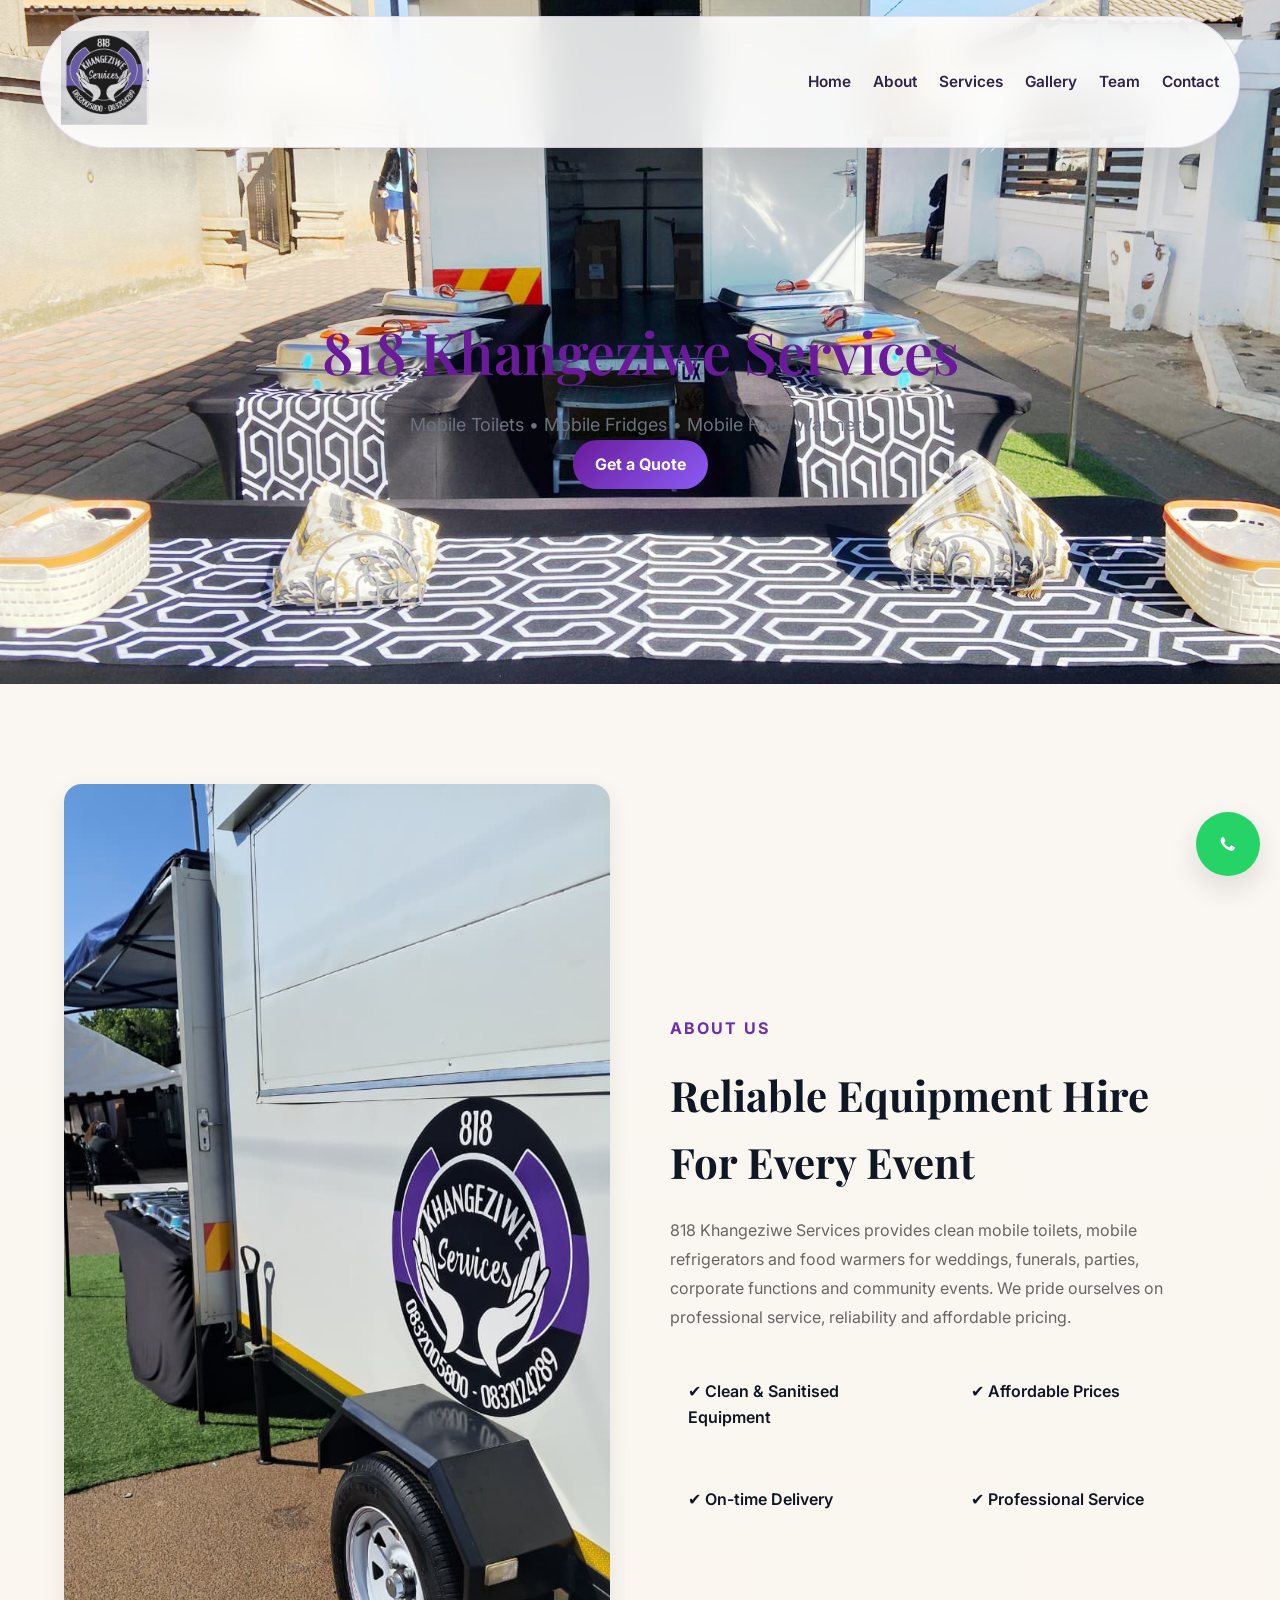
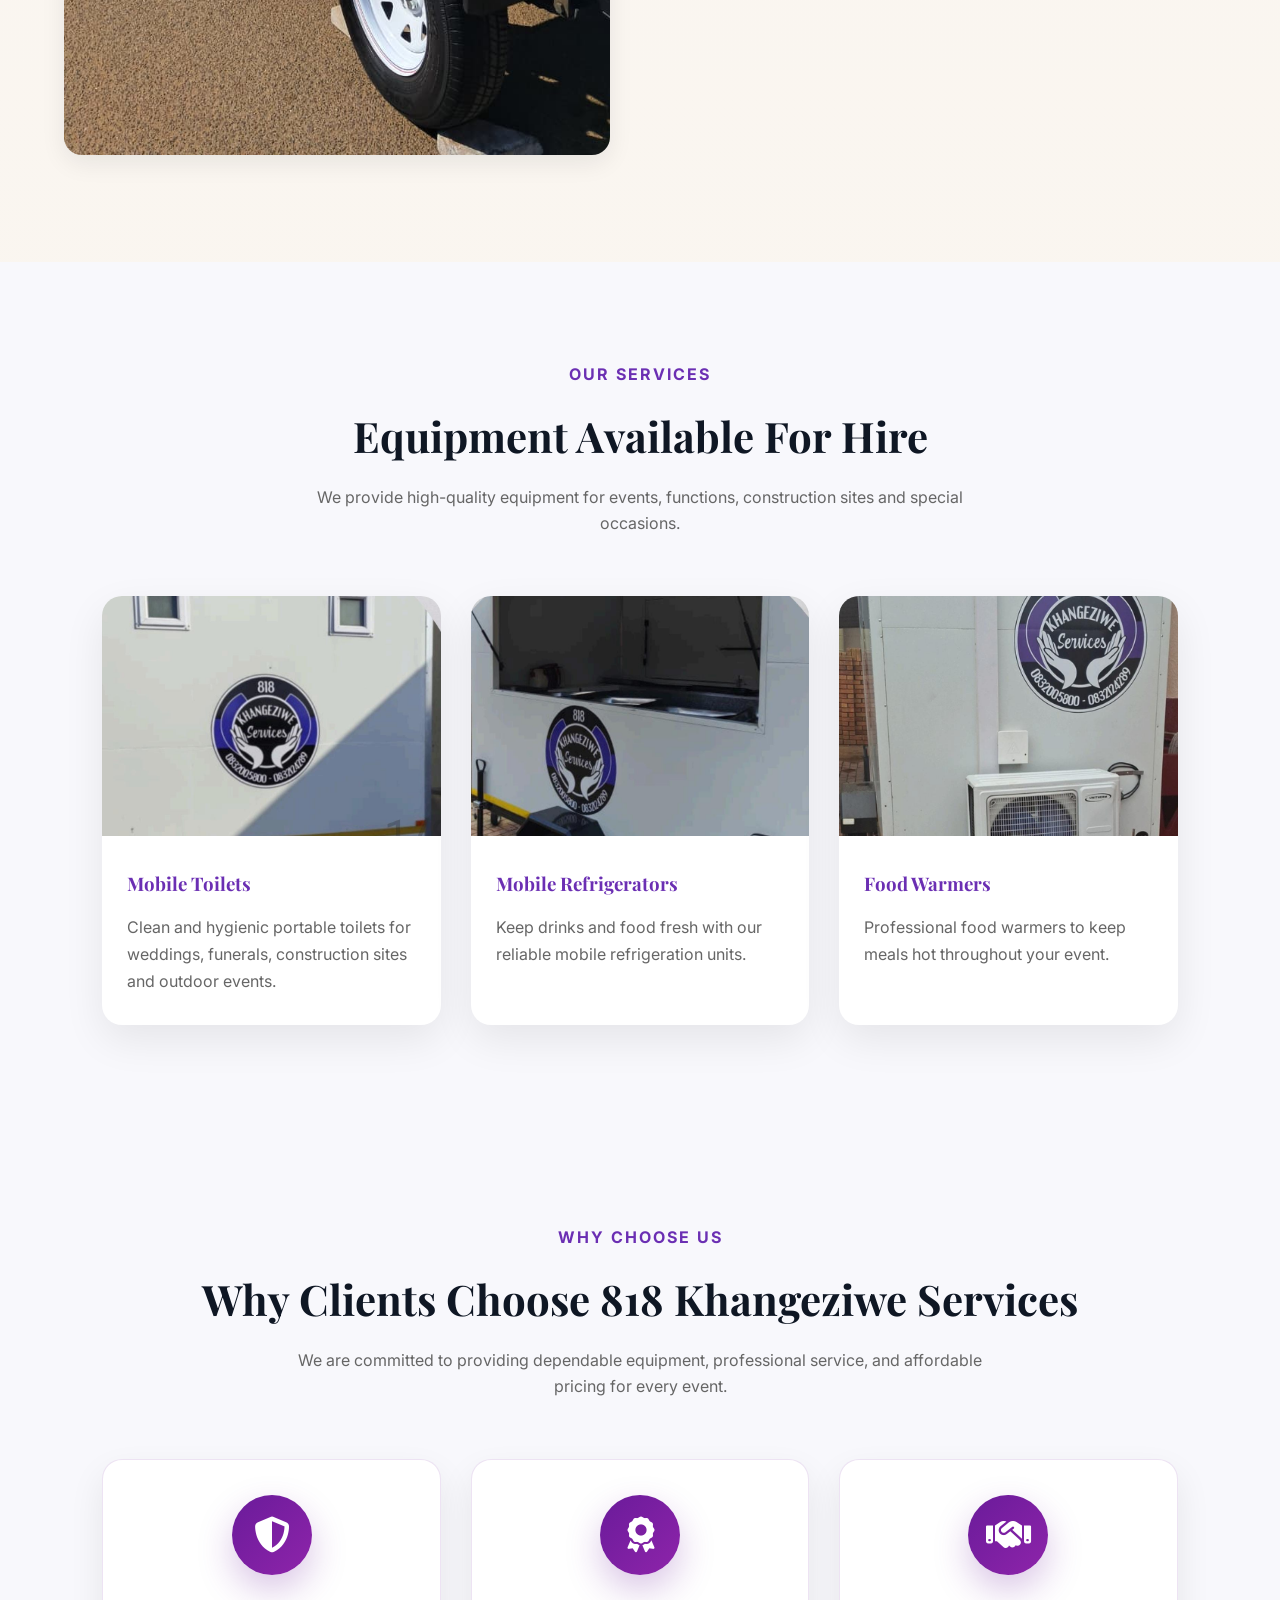
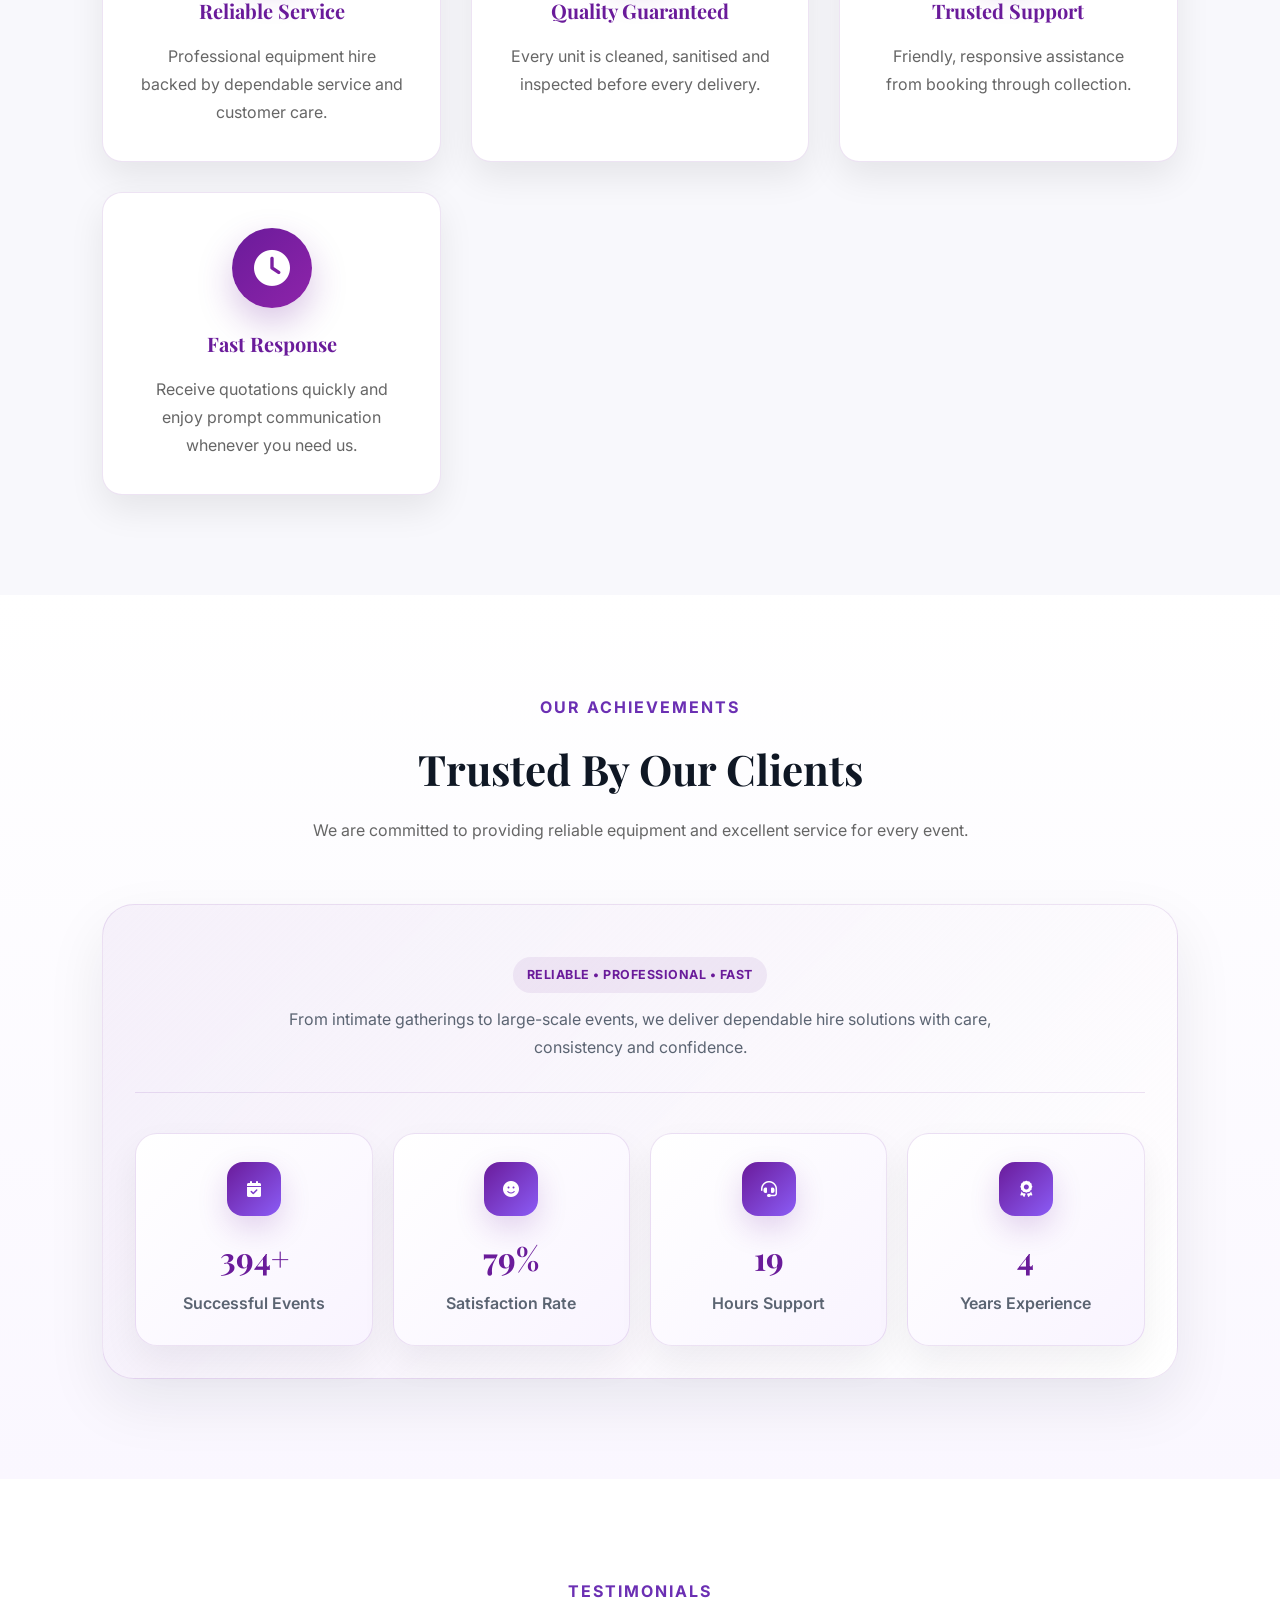
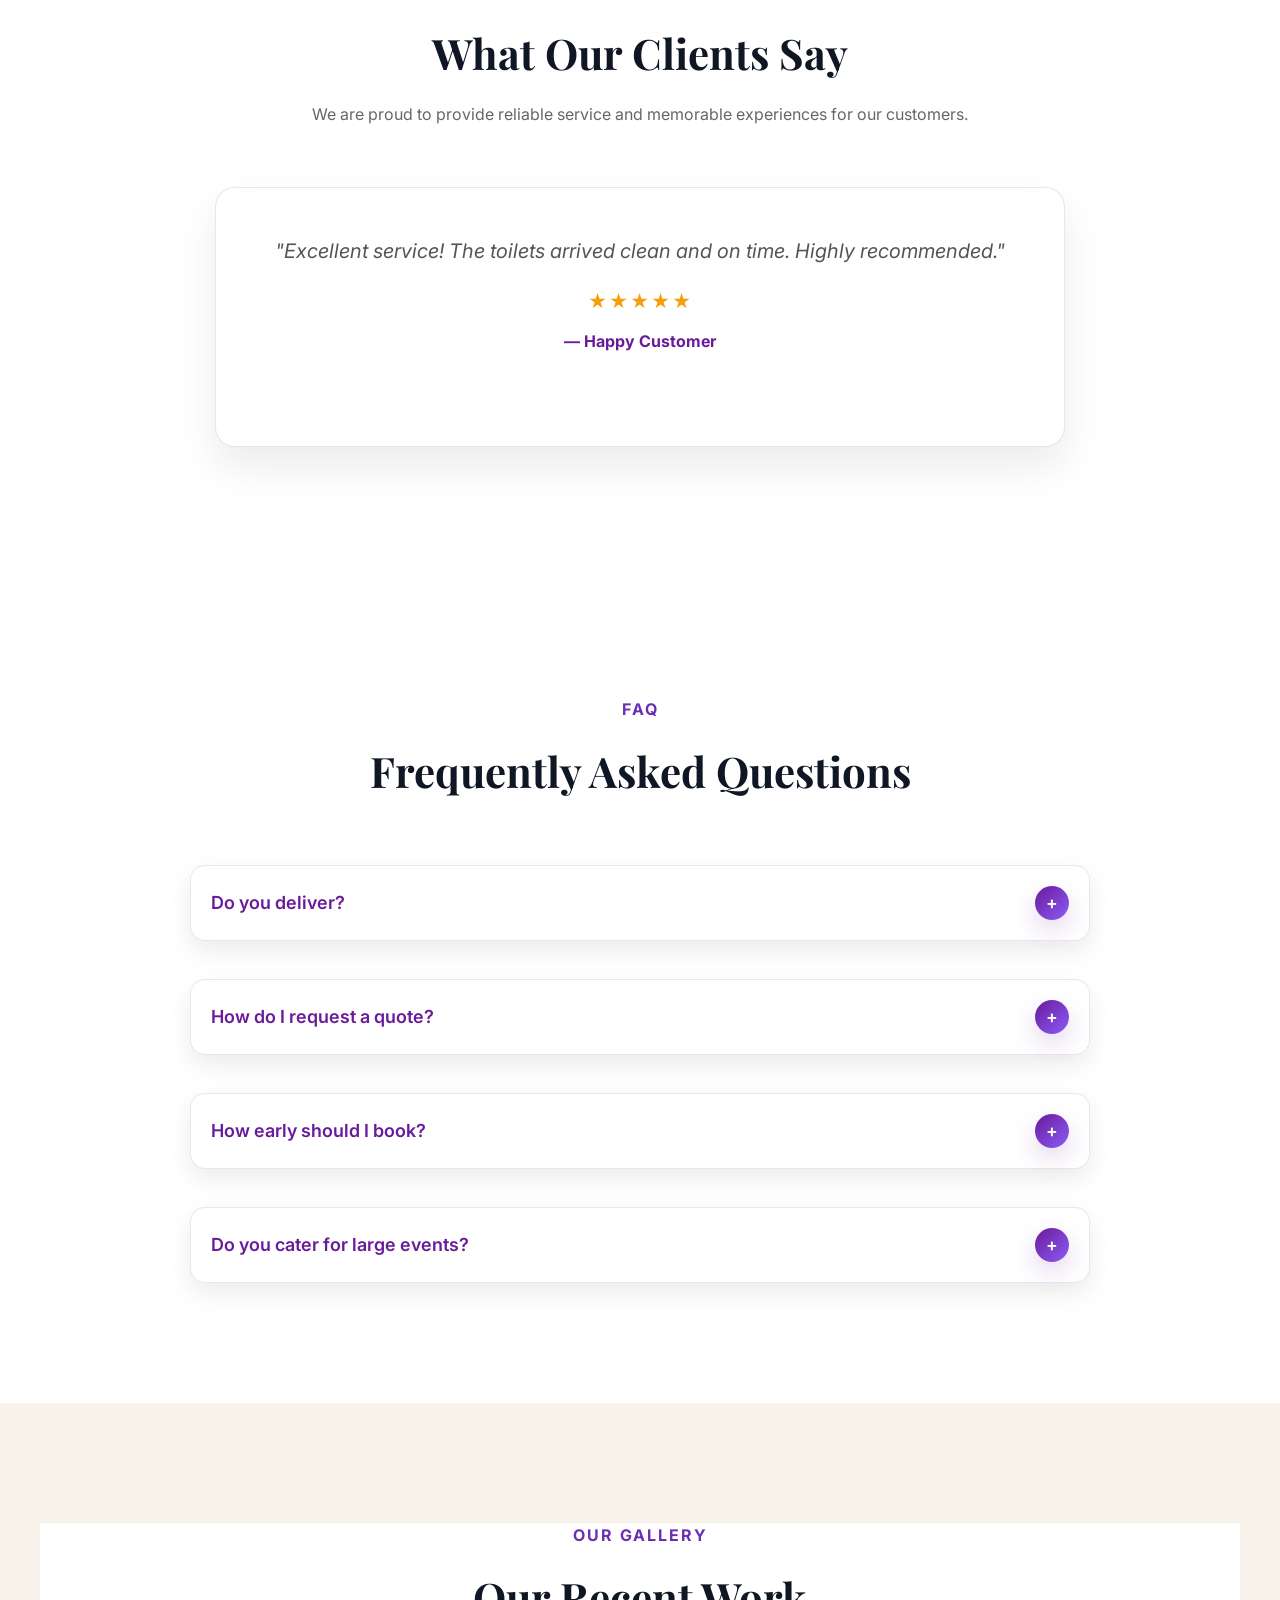
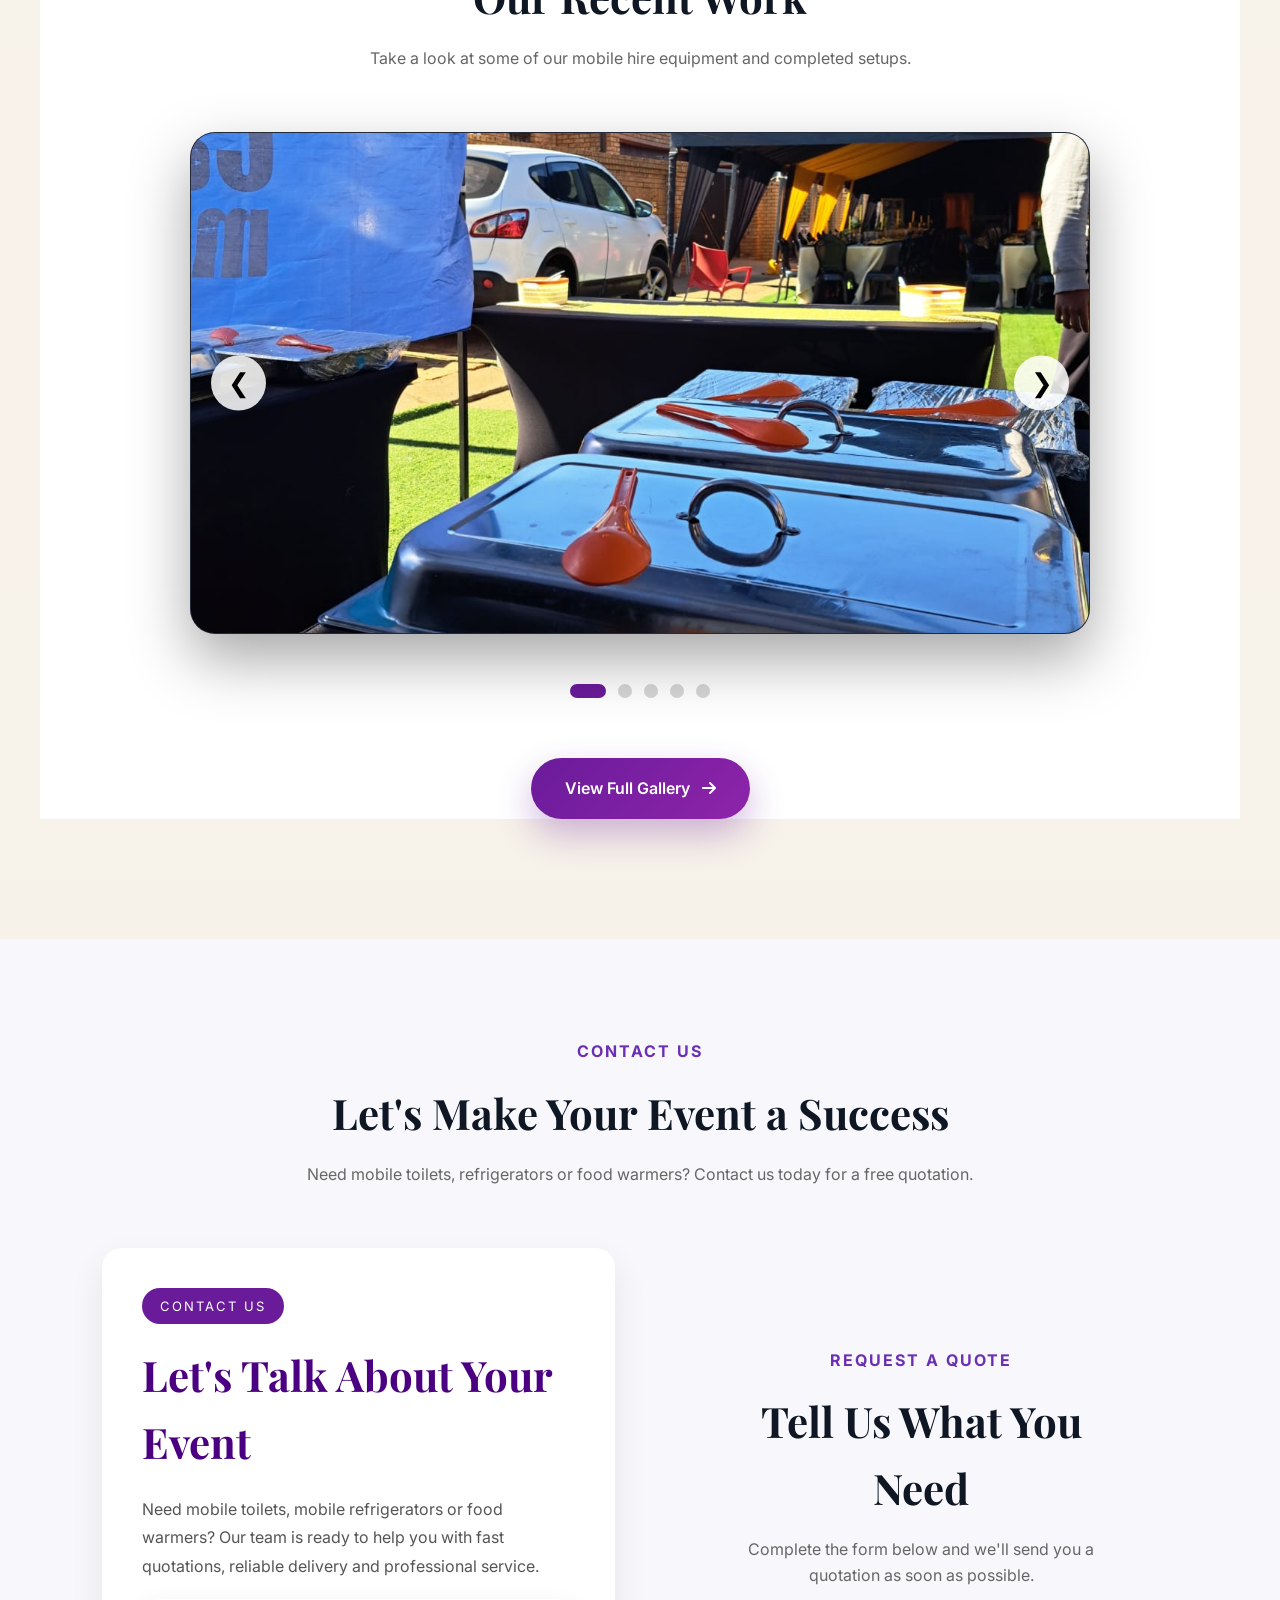
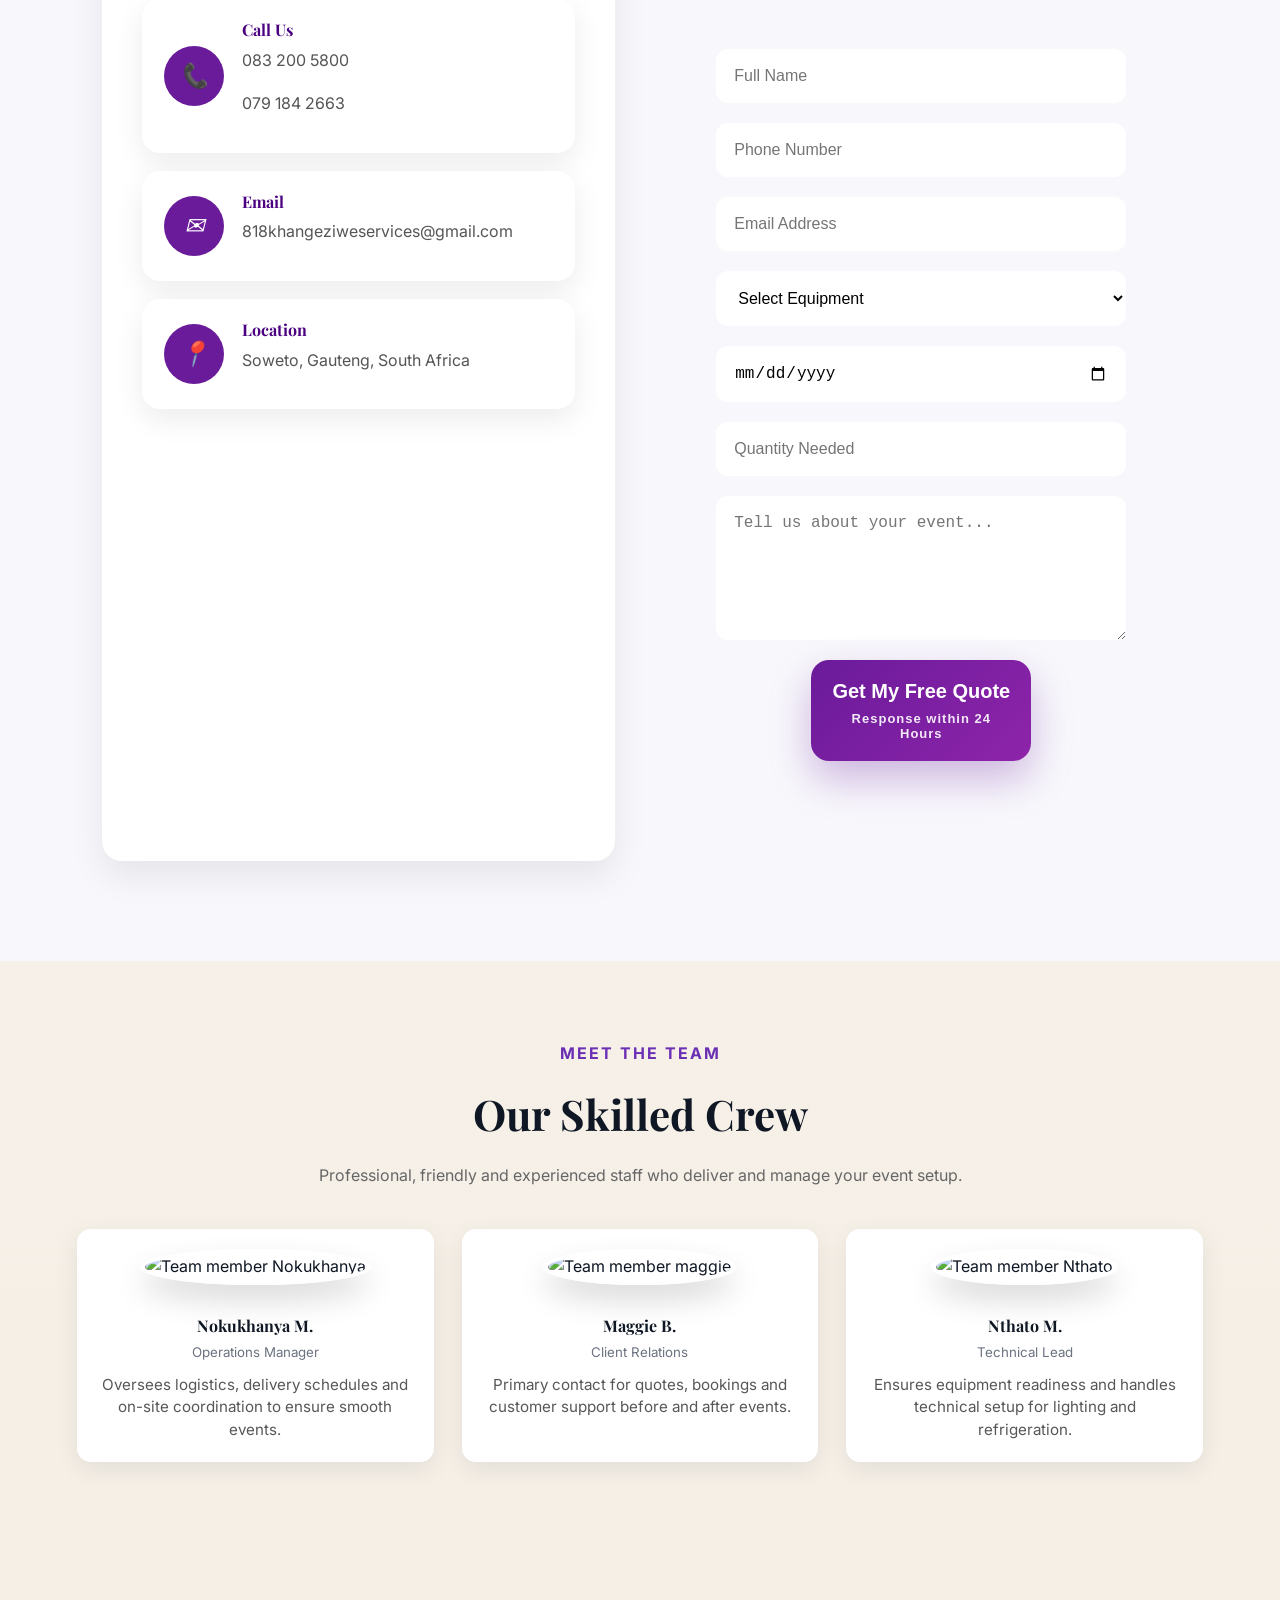
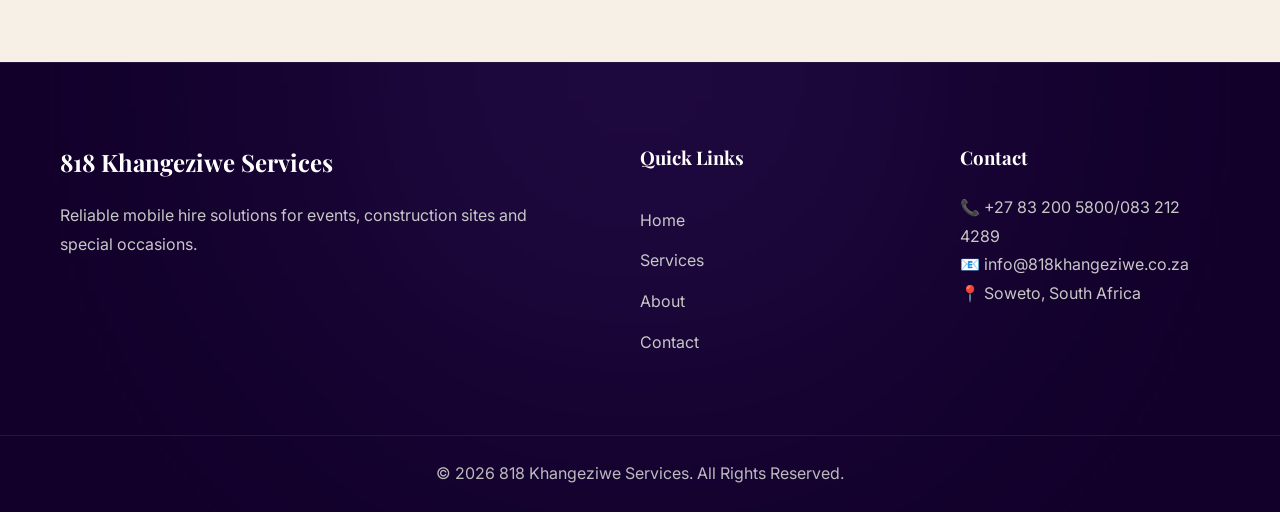
==== commit 0085e01a: "Refactor hamburger menu into a button element" ====
--- a/index.html
+++ b/index.html
@@ -16,18 +16,27 @@
     <div id="loader">
       <div class="spinner"></div>
     </div>
+
     <!-- Hero Section -->
     <header class="hero">
+      <div class="menu-overlay" id="menuOverlay"></div>
       <nav class="navbar">
         <div class="logo">
           <img src="assets/images/logo.png" alt="818 Khangeziwe Services" />
         </div>
 
-        <div class="hamburger" id="hamburger">
+        <button
+          class="hamburger"
+          id="hamburger"
+          type="button"
+          aria-label="Toggle navigation"
+          aria-expanded="false"
+          aria-controls="navLinks"
+        >
           <span></span>
           <span></span>
           <span></span>
-        </div>
+        </button>
 
         <ul class="nav-links" id="navLinks">
           <li><a href="#">Home</a></li>
--- a/style.css
+++ b/style.css
@@ -81,6 +81,7 @@
   display: flex;
   flex-direction: column;
   justify-content: center;
+  padding-top: 110px;
   background:
     linear-gradient(
       180deg,
@@ -97,32 +98,175 @@
 ===================================== */
 
 .navbar {
+  position: fixed;
+  top: 16px;
+  left: 50%;
+  transform: translateX(-50%);
+  width: min(1200px, calc(100% - 24px));
   display: flex;
   justify-content: space-between;
   align-items: center;
-
-  padding: 20px 8%;
+  padding: 14px 20px;
+  background: rgba(255, 255, 255, 0.86);
+  backdrop-filter: blur(18px);
+  -webkit-backdrop-filter: blur(18px);
+  border: 1px solid rgba(106, 27, 154, 0.12);
+  border-radius: 999px;
+  box-shadow: 0 16px 40px rgba(15, 23, 36, 0.1);
+  z-index: 1000;
+  transition: all 0.3s var(--ease);
 }
 
 .logo img {
-  width: 85px;
+  width: 88px;
+  height: auto;
 }
 
 .nav-links {
   display: flex;
-  gap: 35px;
+  align-items: center;
+  gap: 22px;
   list-style: none;
 }
 
 .nav-links a {
+  position: relative;
+  color: #2f2347;
   text-decoration: none;
-  color: var(--text);
-  font-weight: 500;
-  transition: 0.3s;
-}
-
-.nav-links a:hover {
-  color: #d6b3ff;
+  font-weight: 600;
+  font-size: 0.96rem;
+  padding: 8px 0;
+  transition: color 0.25s ease;
+}
+
+.nav-links a::after {
+  content: "";
+  position: absolute;
+  left: 0;
+  bottom: -2px;
+  width: 0;
+  height: 2px;
+  background: linear-gradient(90deg, var(--primary), var(--accent));
+  border-radius: 999px;
+  transition: width 0.3s var(--ease);
+}
+
+.nav-links a:hover,
+.nav-links a:focus-visible {
+  color: var(--primary);
+}
+
+.nav-links a:hover::after,
+.nav-links a:focus-visible::after {
+  width: 100%;
+}
+
+.hamburger {
+  display: none;
+  align-items: center;
+  justify-content: center;
+  width: 46px;
+  height: 46px;
+  padding: 0;
+  border: 0;
+  border-radius: 50%;
+  background: linear-gradient(135deg, var(--primary), var(--accent));
+  box-shadow: 0 12px 24px rgba(106, 27, 154, 0.25);
+  cursor: pointer;
+  z-index: 1001;
+}
+
+.hamburger span {
+  display: block;
+  width: 20px;
+  height: 2px;
+  background: #fff;
+  border-radius: 999px;
+  transition:
+    transform 0.3s var(--ease),
+    opacity 0.3s ease;
+}
+
+.hamburger span + span {
+  margin-top: 4px;
+}
+
+.hamburger.active span:nth-child(1) {
+  transform: rotate(45deg) translate(5px, 5px);
+}
+
+.hamburger.active span:nth-child(2) {
+  opacity: 0;
+}
+
+.hamburger.active span:nth-child(3) {
+  transform: rotate(-45deg) translate(5px, -5px);
+}
+
+body.menu-open {
+  overflow: hidden;
+}
+
+@media (max-width: 768px) {
+  .navbar {
+    top: 12px;
+    padding: 12px 14px;
+    border-radius: 18px;
+  }
+
+  .hamburger {
+    display: inline-flex;
+    flex-direction: column;
+  }
+
+  .nav-links {
+    position: fixed;
+    top: 0;
+    right: -100%;
+    width: min(86vw, 340px);
+    height: 100vh;
+    padding: 96px 20px 24px;
+    background: linear-gradient(
+      180deg,
+      rgba(74, 21, 124, 0.98),
+      rgba(44, 13, 84, 0.98)
+    );
+    flex-direction: column;
+    align-items: stretch;
+    justify-content: flex-start;
+    gap: 10px;
+    box-shadow: -18px 0 40px rgba(0, 0, 0, 0.28);
+    transition: right 0.35s var(--ease);
+  }
+
+  .nav-links.active {
+    right: 0;
+  }
+
+  .nav-links li {
+    list-style: none;
+  }
+
+  .nav-links a {
+    display: block;
+    padding: 14px 16px;
+    border-radius: 14px;
+    color: #fff;
+    font-size: 1rem;
+    background: rgba(255, 255, 255, 0.08);
+    border: 1px solid rgba(255, 255, 255, 0.1);
+  }
+
+  .nav-links a::after {
+    display: none;
+  }
+
+  .nav-links a:hover,
+  .nav-links a:focus-visible {
+    color: #fff;
+    background: rgba(255, 255, 255, 0.15);
+    transform: translateX(4px);
+  }
 }
 
 /* =====================================
@@ -155,7 +299,6 @@
   font-size: 1.125rem;
   max-width: 760px;
 }
-
 /* Primary button */
 .btn {
   display: inline-block;
@@ -174,16 +317,6 @@
 .btn:hover {
   transform: translateY(-6px);
   box-shadow: 0 22px 50px rgba(106, 27, 154, 0.2);
-}
-
-/* glass navbar */
-.navbar {
-  background: rgba(255, 255, 255, 0.6);
-  backdrop-filter: blur(6px);
-  padding: 18px 6%;
-  border-radius: 12px;
-  margin: 18px auto 0;
-  max-width: 1200px;
 }
 
 /* focus-visible for accessibility */
@@ -1960,10 +2093,7 @@
 #topBtn:hover {
   transform: scale(1.1);
 }
-/* ==========================
-   HAMBURGER MENU
-========================== */
-
+/* Hamburger */
 .hamburger {
   display: none;
   flex-direction: column;
@@ -1975,35 +2105,43 @@
 .hamburger span {
   width: 28px;
   height: 3px;
-  background: #6a1b9a;
-  border-radius: 5px;
-  transition: 0.35s;
-}
-
-@media (max-width: 900px) {
-  .nav-links {
-    position: fixed;
-    top: 0;
-    right: -100%;
-    width: 280px;
-    height: 100vh;
-    background: white;
-    display: flex;
-    flex-direction: column;
-    justify-content: center;
-    align-items: center;
-    gap: 35px;
-    transition: 0.4s;
-    box-shadow: -10px 0 30px rgba(0, 0, 0, 0.1);
-    z-index: 1000;
-  }
-
-  .nav-links.active {
-    right: 0;
-  }
-
+  background: #fff;
+  border-radius: 20px;
+  transition: 0.3s;
+}
+
+/* Mobile */
+@media (max-width: 768px) {
   .hamburger {
     display: flex;
+  }
+
+  .nav-links {
+    position: absolute;
+    top: 100%;
+    left: 0;
+    width: 100%;
+    background: #4b0082;
+    flex-direction: column;
+    align-items: center;
+    max-height: 0;
+    overflow: hidden;
+    transition: 0.4s ease;
+    box-shadow: 0 10px 30px rgba(0, 0, 0, 0.2);
+  }
+
+  .nav-links.active {
+    max-height: 500px;
+    padding: 20px 0;
+  }
+
+  .nav-links li {
+    margin: 15px 0;
+  }
+
+  .nav-links a {
+    color: #fff;
+    font-size: 18px;
   }
 }
 /* ==========================
@@ -2023,3 +2161,17 @@
 
   transform: translateY(0);
 }
+.menu-overlay {
+  position: fixed;
+  inset: 0;
+  background: rgba(0, 0, 0, 0.45);
+  opacity: 0;
+  visibility: hidden;
+  transition: 0.3s;
+  z-index: 999;
+}
+
+.menu-overlay.active {
+  opacity: 1;
+  visibility: visible;
+}
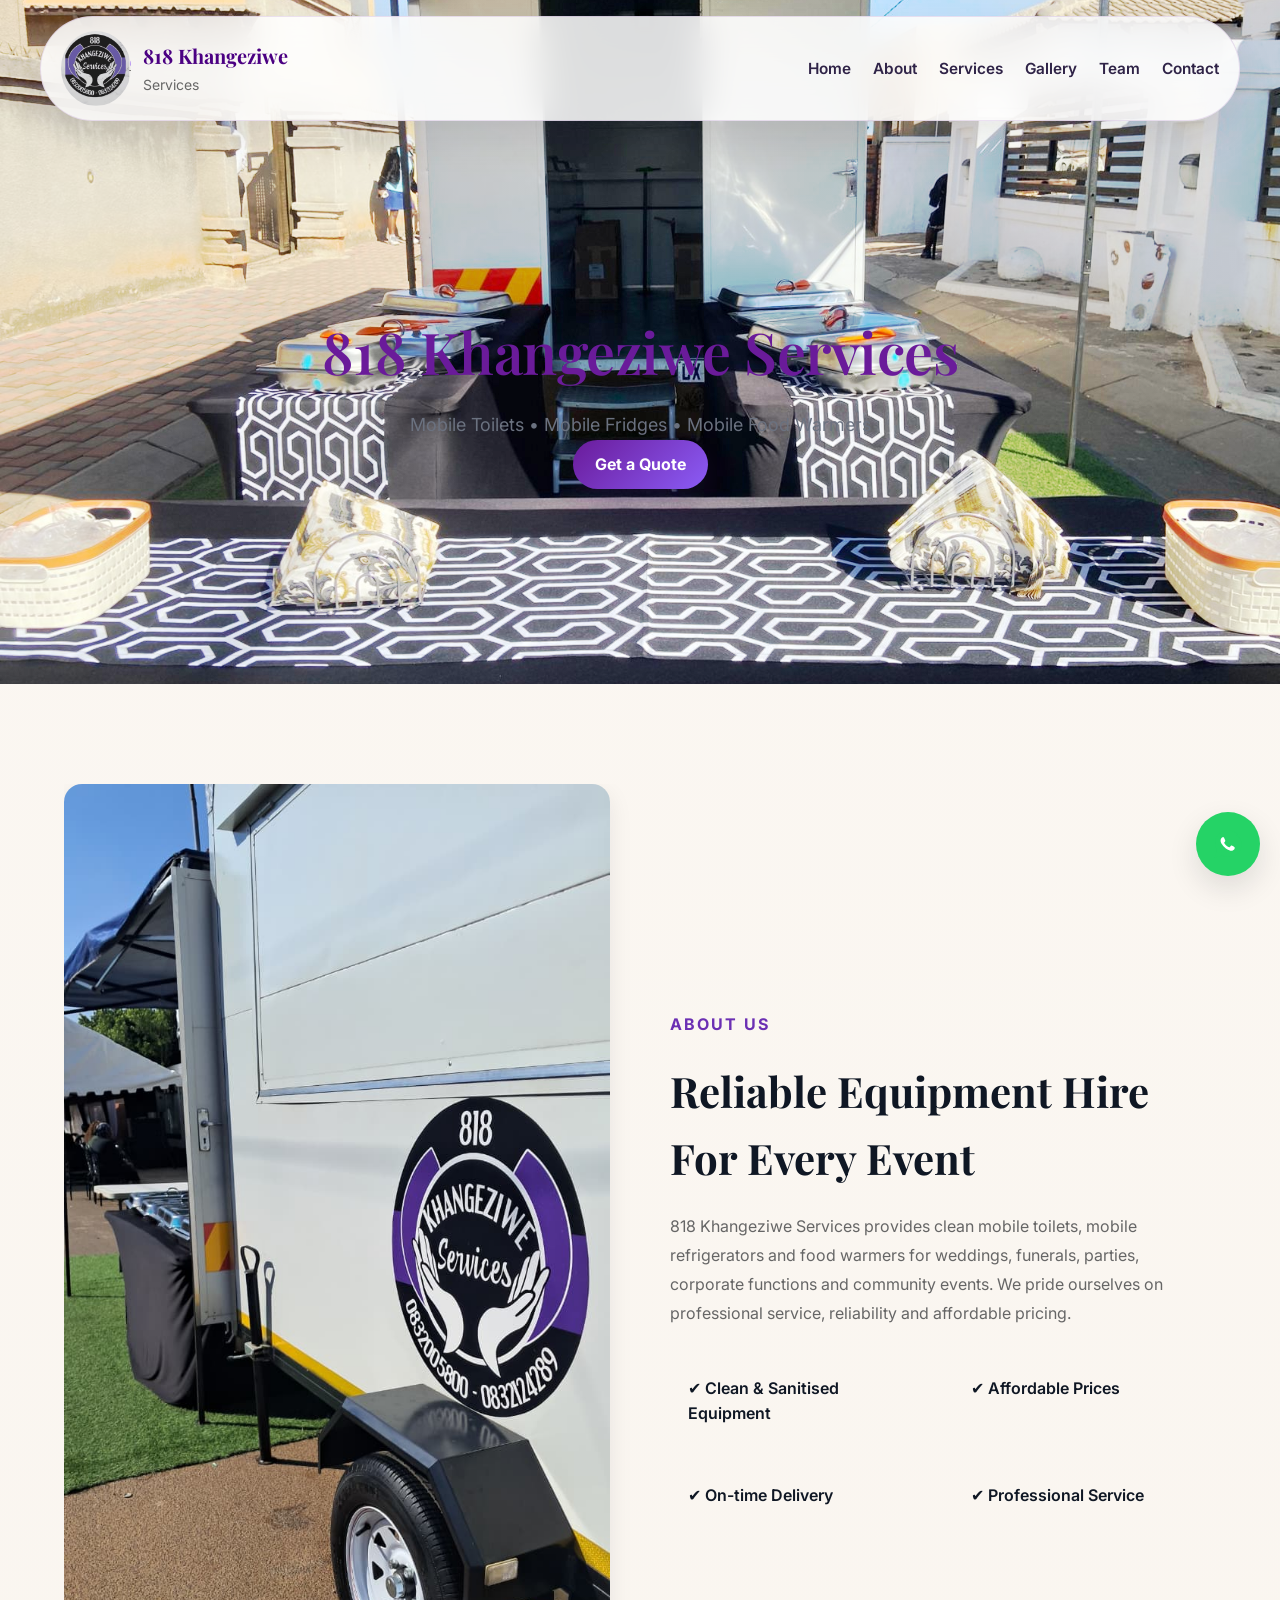
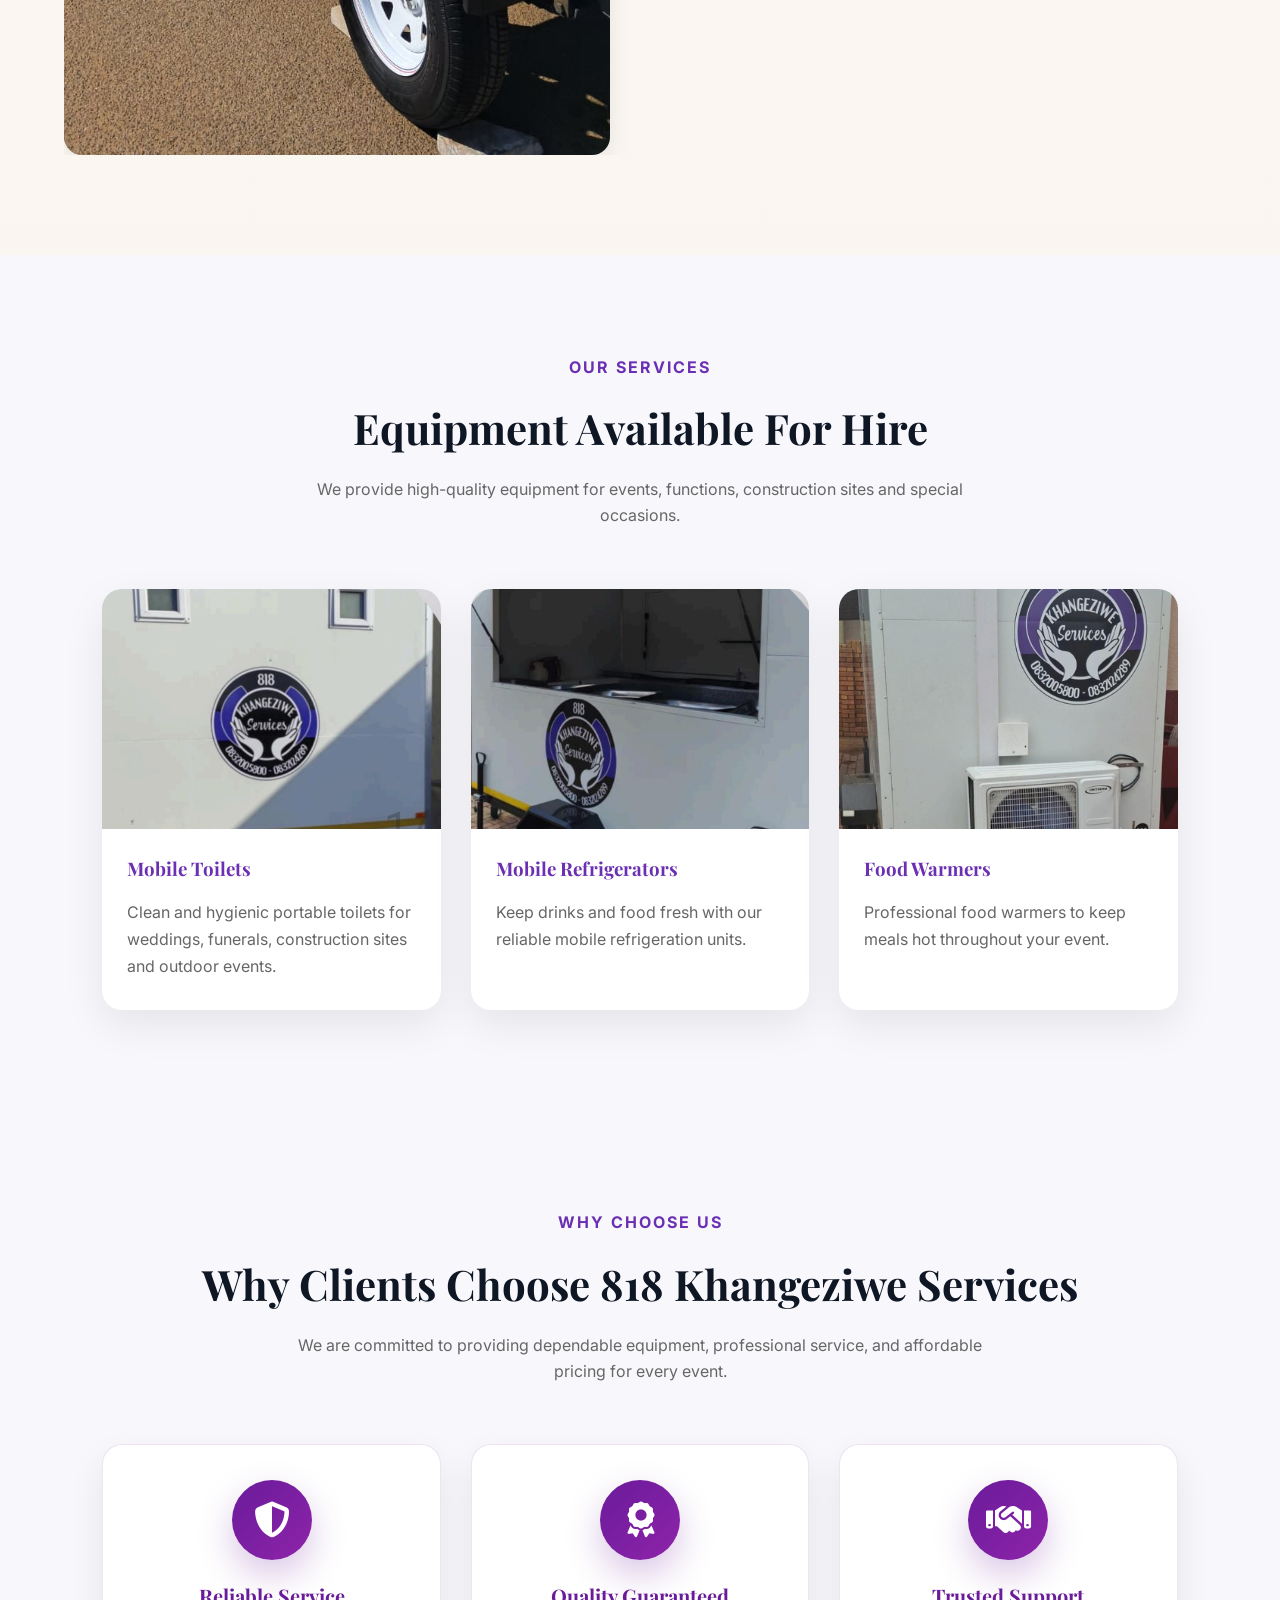
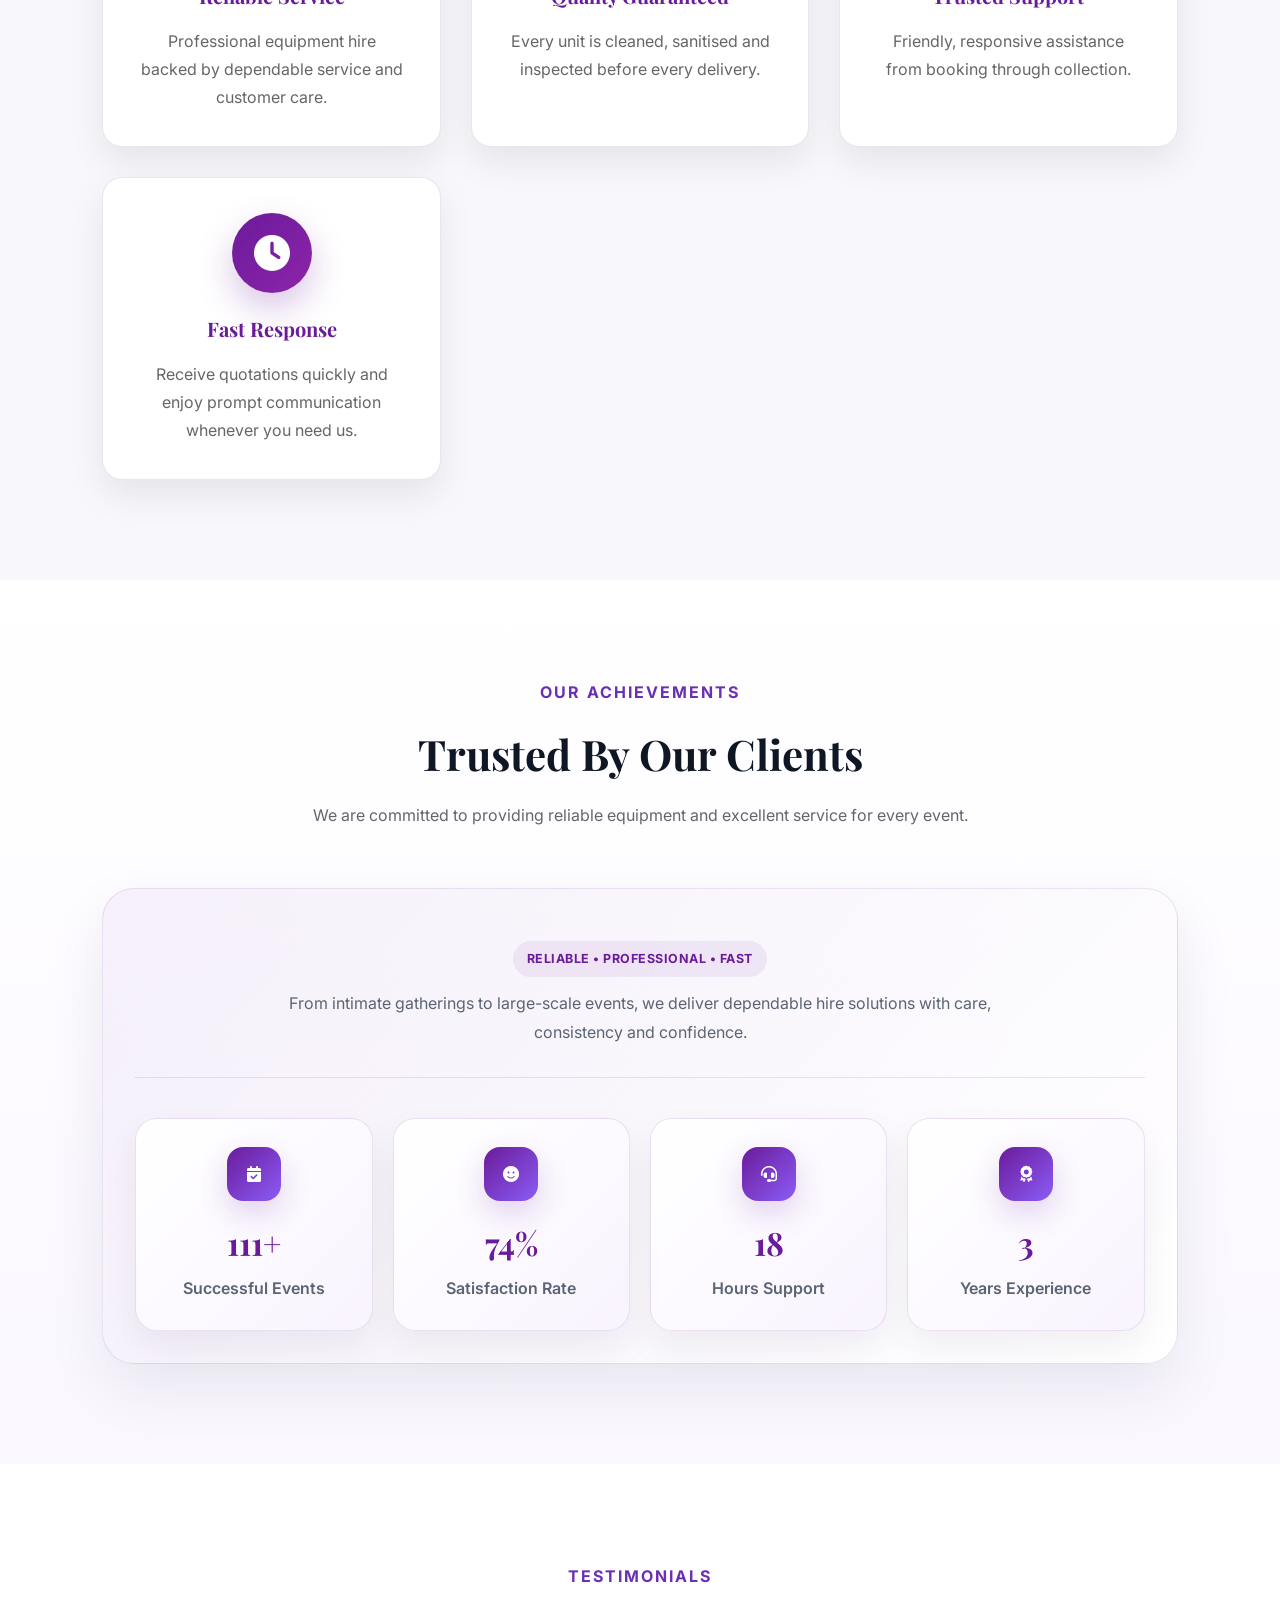
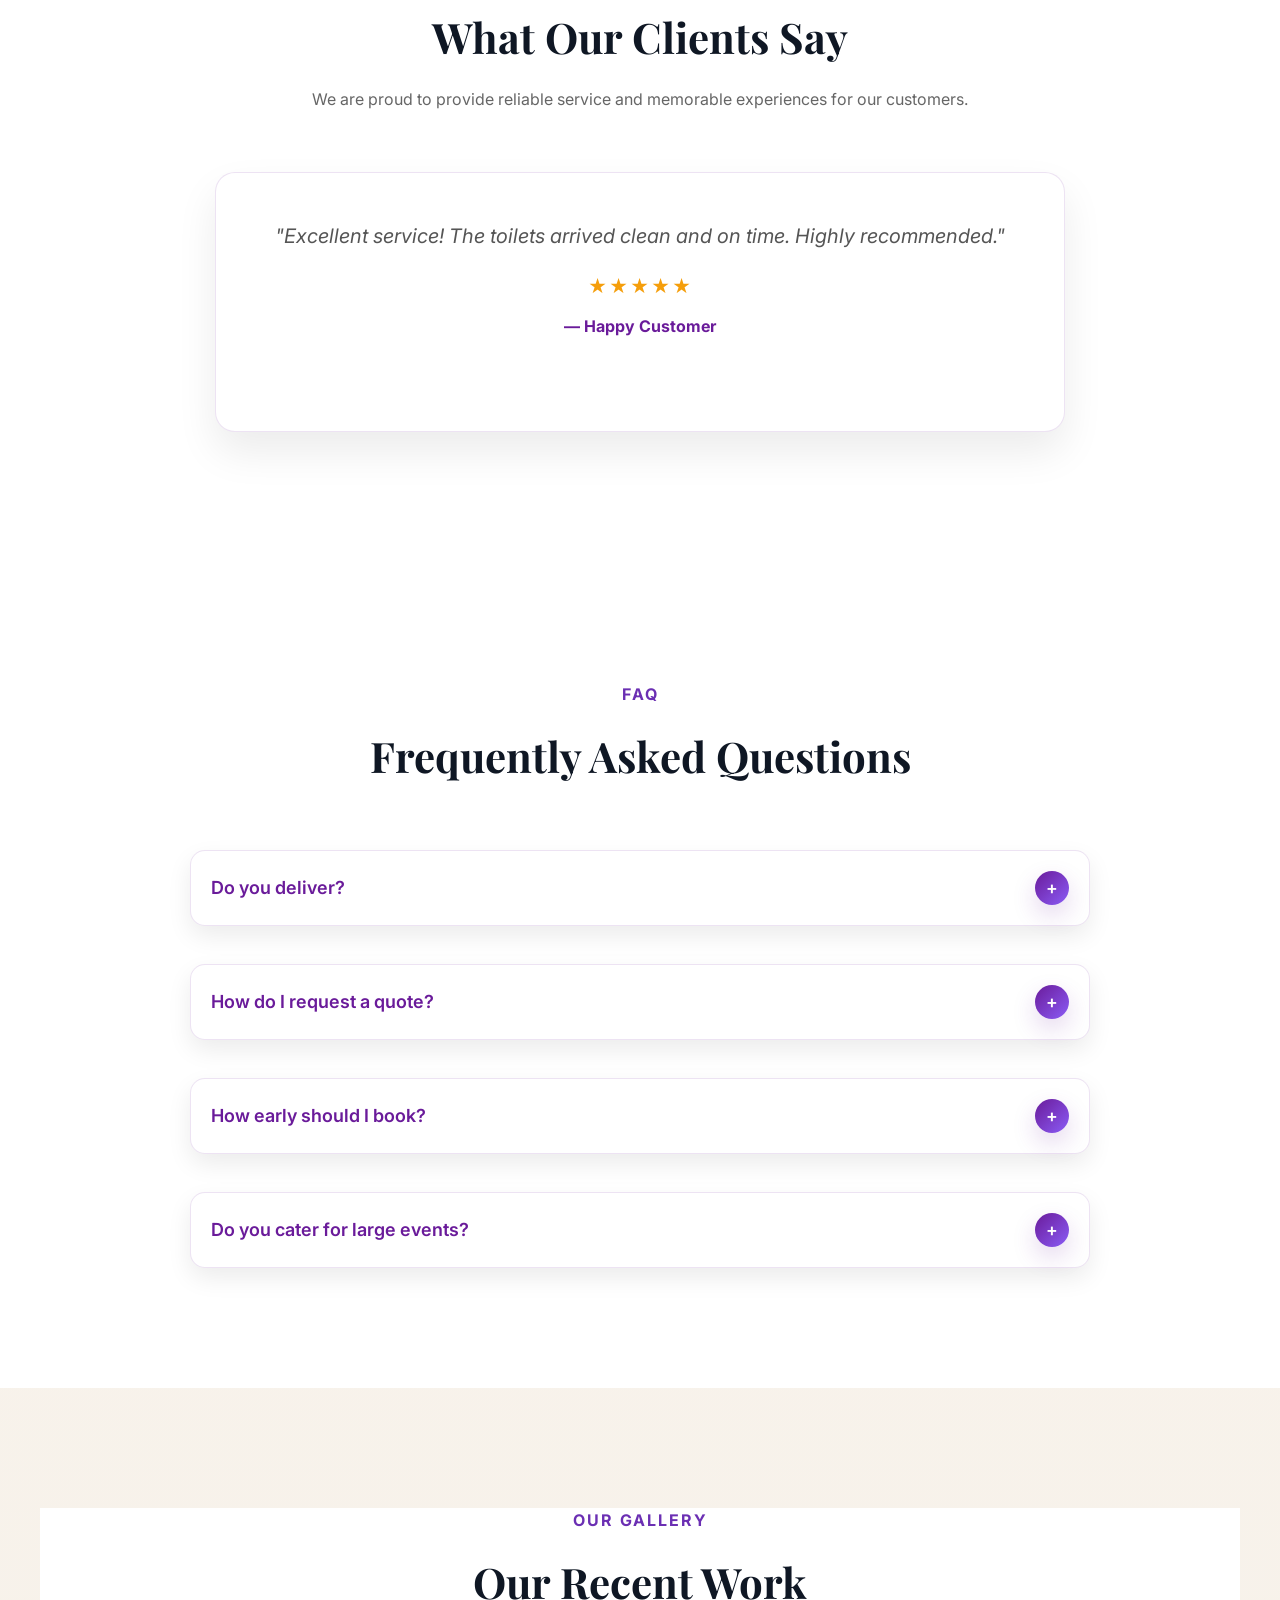
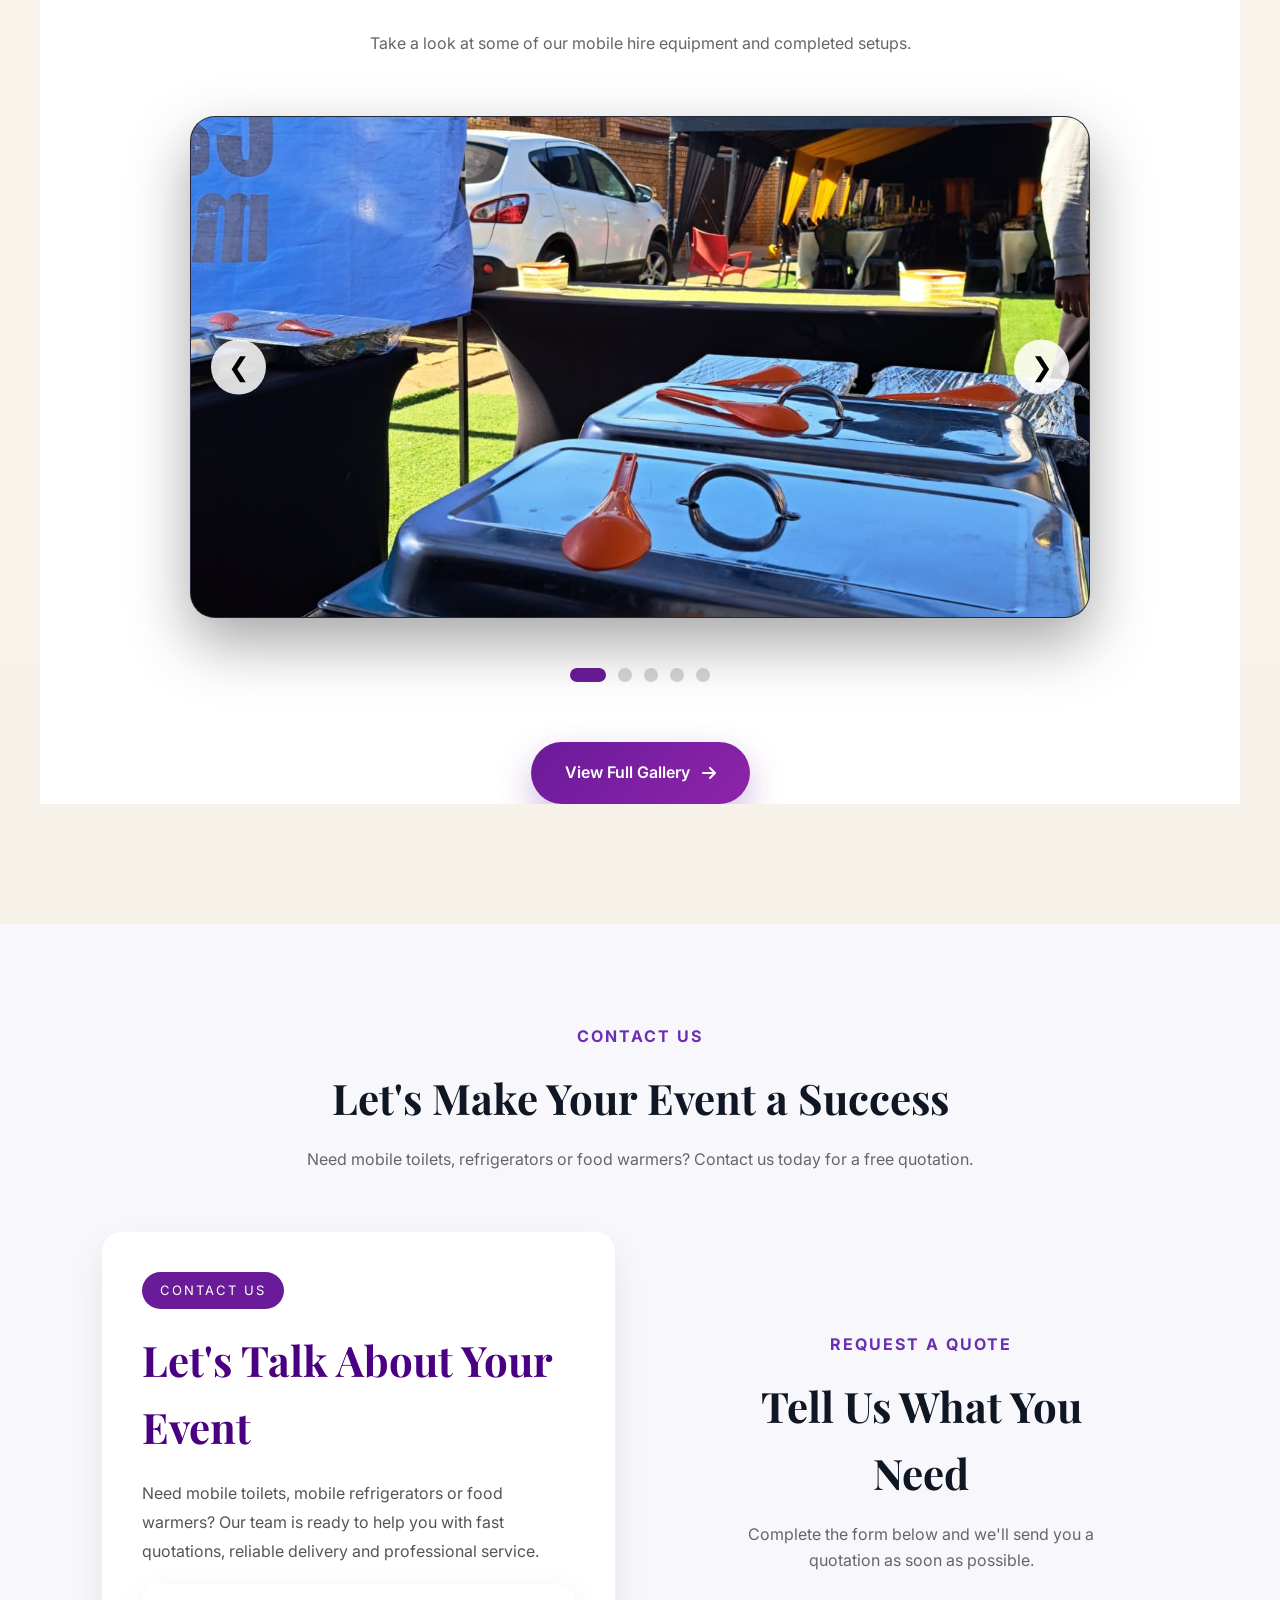
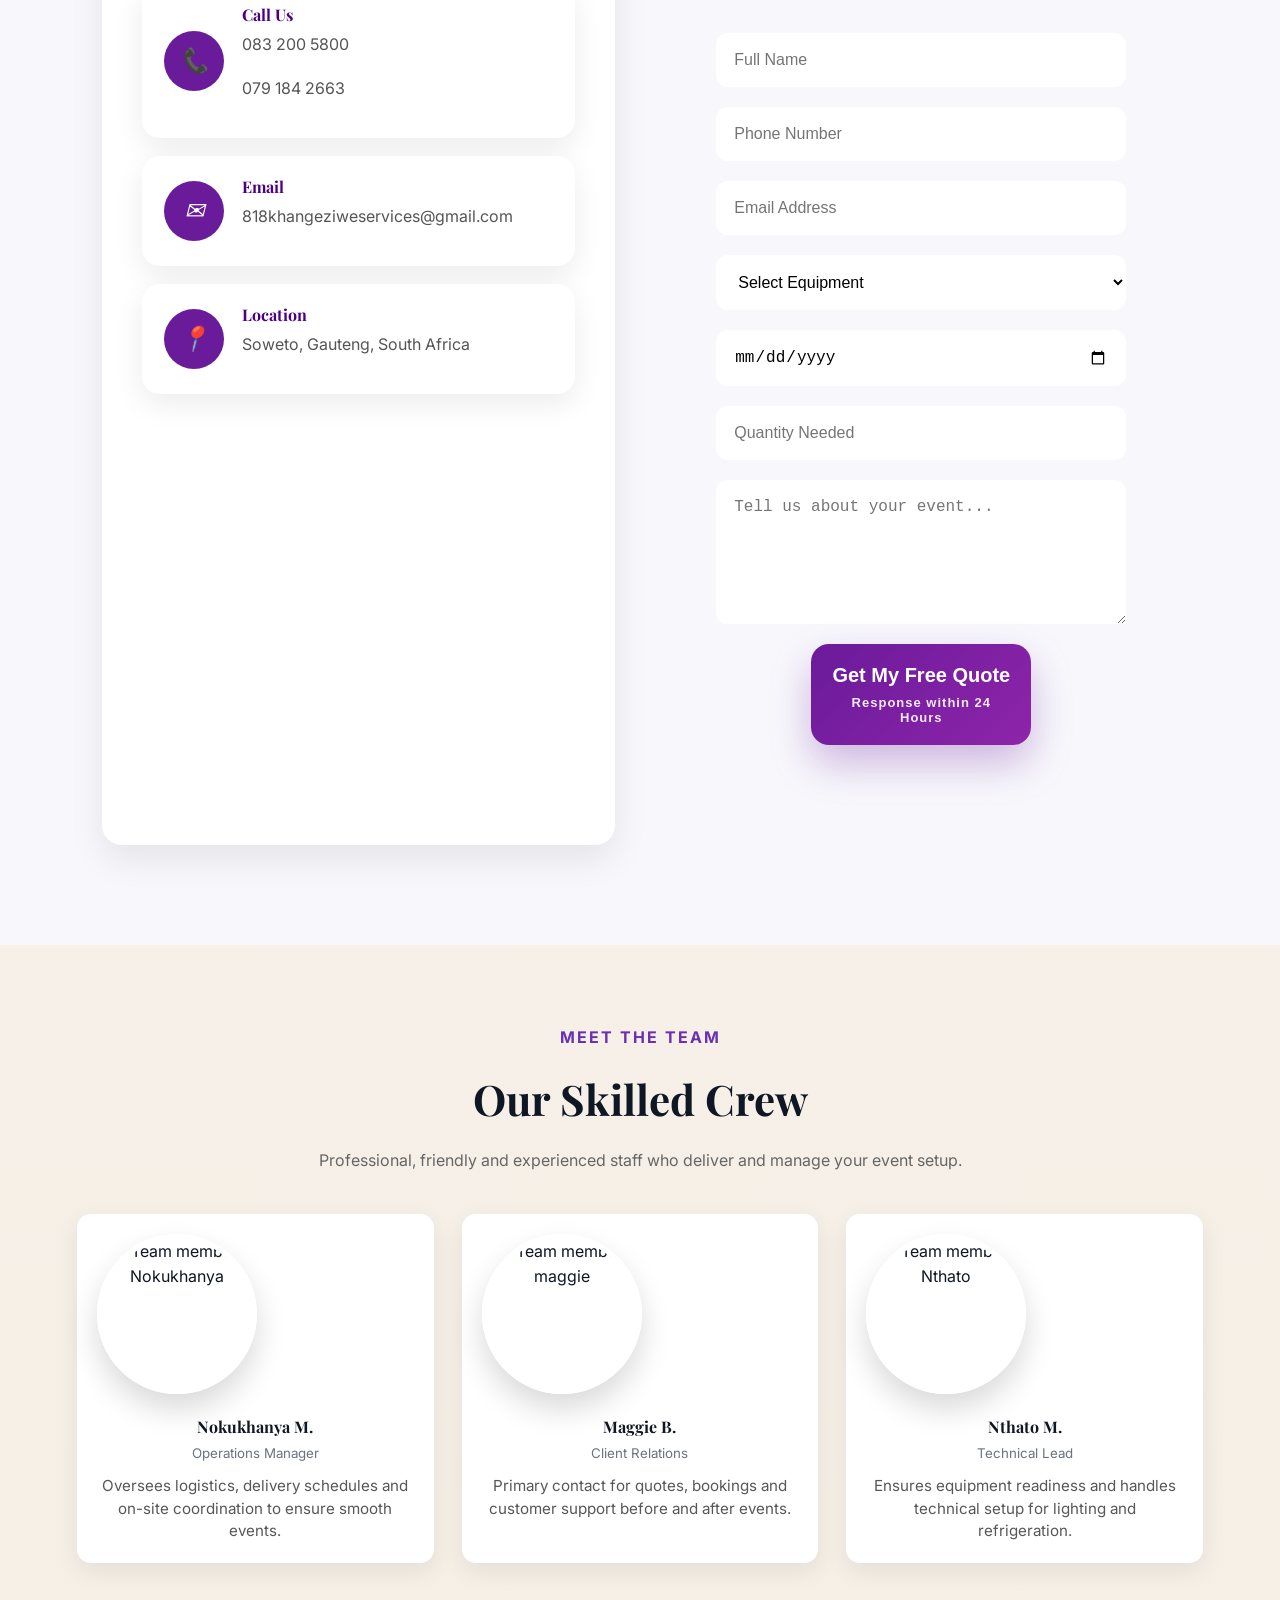
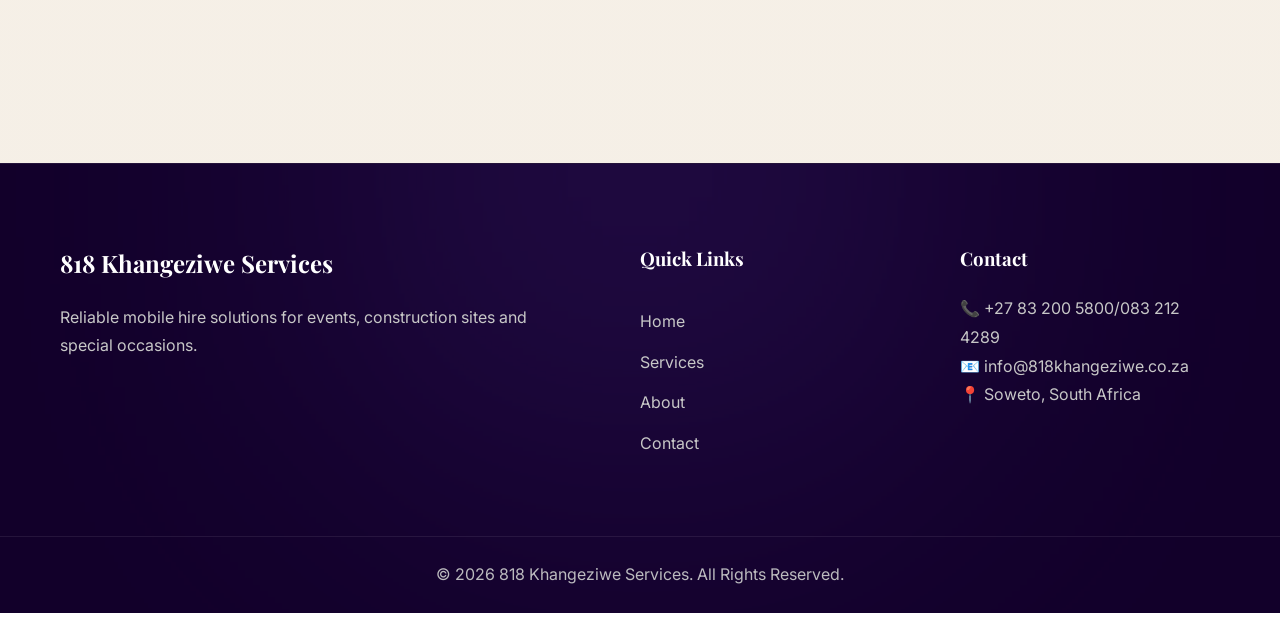
==== commit a31742d6: "Update statistics in index.html" ====
--- a/index.html
+++ b/index.html
@@ -23,6 +23,11 @@
       <nav class="navbar">
         <div class="logo">
           <img src="assets/images/logo.png" alt="818 Khangeziwe Services" />
+
+          <div class="logo-text">
+            <h3>818 Khangeziwe</h3>
+            <span>Services</span>
+          </div>
         </div>
 
         <button
@@ -234,7 +239,7 @@
         <div class="stats-container">
           <div class="stat-box">
             <div class="stat-icon"><i class="fas fa-calendar-check"></i></div>
-            <h2 class="counter" data-target="500" data-suffix="+">0</h2>
+            <h2 class="counter" data-target="150" data-suffix="+">0</h2>
             <p>Successful Events</p>
           </div>
 
@@ -252,7 +257,7 @@
 
           <div class="stat-box">
             <div class="stat-icon"><i class="fas fa-award"></i></div>
-            <h2 class="counter" data-target="5">0</h2>
+            <h2 class="counter" data-target="3">0</h2>
             <p>Years Experience</p>
           </div>
         </div>
--- a/style.css
+++ b/style.css
@@ -45,6 +45,7 @@
 
 html {
   scroll-behavior: smooth;
+  overflow-x: hidden;
 }
 
 body {
@@ -54,6 +55,17 @@
   -webkit-font-smoothing: antialiased;
   -moz-osx-font-smoothing: grayscale;
   line-height: 1.6;
+  overflow-x: hidden;
+}
+
+img {
+  display: block;
+  max-width: 100%;
+  height: auto;
+}
+
+section {
+  overflow-x: hidden;
 }
 
 h1 {
@@ -209,8 +221,9 @@
 
 @media (max-width: 768px) {
   .navbar {
-    top: 12px;
-    padding: 12px 14px;
+    top: 10px;
+    width: calc(100% - 12px);
+    padding: 10px 12px;
     border-radius: 18px;
   }
 
@@ -219,30 +232,33 @@
     flex-direction: column;
   }
 
-  .nav-links {
-    position: fixed;
-    top: 0;
-    right: -100%;
-    width: min(86vw, 340px);
-    height: 100vh;
-    padding: 96px 20px 24px;
-    background: linear-gradient(
-      180deg,
-      rgba(74, 21, 124, 0.98),
-      rgba(44, 13, 84, 0.98)
-    );
-    flex-direction: column;
-    align-items: stretch;
-    justify-content: flex-start;
-    gap: 10px;
-    box-shadow: -18px 0 40px rgba(0, 0, 0, 0.28);
-    transition: right 0.35s var(--ease);
-  }
-
-  .nav-links.active {
-    right: 0;
-  }
-
+  .nav-links{
+    position:fixed;
+    top:0;
+    right:-100%;
+    left:auto;
+
+    width:80%;
+
+    height:100vh;
+
+    background:#4b0082;
+
+    display:flex;
+    flex-direction:column;
+    justify-content:flex-start;
+    align-items:center;
+
+    padding-top:100px;
+
+    transition:.35s ease;
+
+    z-index:999;
+}
+
+.nav-links.active{
+    right:0;
+}
   .nav-links li {
     list-style: none;
   }
@@ -398,16 +414,74 @@
 }
 
 @media (max-width: 768px) {
+  .hero {
+    min-height: 86vh;
+    padding: 100px 14px 40px;
+  }
+
+  .hero-content {
+    padding: 0 4px;
+  }
+
+  .hero-content h1 {
+    font-size: clamp(2rem, 8vw, 2.8rem);
+    line-height: 1.1;
+    margin-bottom: 12px;
+  }
+
+  .hero-content p {
+    font-size: 1rem;
+    padding: 0 6px;
+  }
+
+  .btn {
+    width: 100%;
+    max-width: 220px;
+    text-align: center;
+  }
+
   .about {
+    width: min(92%, 1200px);
     grid-template-columns: 1fr;
+    gap: 30px;
+    margin: 70px auto;
   }
 
   .about-content {
     text-align: center;
   }
 
+  .about-content h2 {
+    font-size: clamp(1.8rem, 5.7vw, 2.4rem);
+  }
+
   .about-features {
     grid-template-columns: 1fr;
+    gap: 12px;
+  }
+
+  .section-title {
+    margin-bottom: 36px;
+  }
+
+  .section-title h2 {
+    font-size: clamp(1.8rem, 5.5vw, 2.4rem);
+  }
+
+  .services,
+  .why-us,
+  .faq,
+  .gallery,
+  .contact {
+    padding: 70px 4%;
+  }
+
+  .service-card img {
+    height: 200px;
+  }
+
+  .testimonial-card p {
+    font-size: 1rem;
   }
 }
 /* ==========================
@@ -2120,15 +2194,21 @@
     position: absolute;
     top: 100%;
     left: 0;
-    width: 100%;
+    right: 0;
     background: #4b0082;
     flex-direction: column;
     align-items: center;
     max-height: 0;
     overflow: hidden;
-    transition: 0.4s ease;
-    box-shadow: 0 10px 30px rgba(0, 0, 0, 0.2);
-  }
+    transition: max-height .4s ease;
+    border-radius: 0 0 18px 18px;
+}
+
+.nav-links.active {
+    max-height: 500px;
+    padding: 20px 0;
+}
+  
 
   .nav-links.active {
     max-height: 500px;
@@ -2140,7 +2220,7 @@
   }
 
   .nav-links a {
-    color: #fff;
+    color: #6a1b9a;
     font-size: 18px;
   }
 }
@@ -2175,3 +2255,128 @@
   opacity: 1;
   visibility: visible;
 }
+/* ==========================
+   MOBILE FIXES
+========================== */
+
+@media (max-width: 768px) {
+
+  .contact {
+    padding: 70px 18px;
+  }
+
+  .contact-container {
+    grid-template-columns: 1fr;
+    gap: 25px;
+  }
+
+  .contact-info,
+  .contact-form {
+    width: 100%;
+    padding: 25px;
+  }
+
+  .contact-buttons {
+    flex-direction: column;
+  }
+
+  .btn,
+  .btn-outline,
+  .quote-btn {
+    width: 100%;
+  }
+
+  .quote {
+    padding: 70px 18px;
+  }
+
+  .quote-form {
+    width: 100%;
+  }
+
+  .quote-form button {
+    width: 100%;
+  }
+}
+
+body {
+  overflow-x: hidden;
+}
+@media (max-width:768px){
+
+.quote{
+    padding:70px 18px;
+}
+
+.quote-form{
+    width:100%;
+}
+
+.quote-form button{
+    width:100%;
+}
+
+}
+body{
+    overflow-x:hidden;
+}
+@media (max-width:768px){
+
+.contact{
+    width:100%;
+    padding:70px 20px;
+}
+
+.contact-container{
+    width:100%;
+    margin:0;
+}
+
+.contact-info,
+.contact-form{
+    width:100%;
+    margin:0;
+}
+
+}
+@media (max-width:768px){
+
+.quote{
+    width:100%;
+    padding:70px 20px;
+}
+
+.quote-form{
+    width:100%;
+    max-width:100%;
+}
+
+.quote-form input,
+.quote-form select,
+.quote-form textarea,
+.quote-form button{
+    width:100%;
+}
+
+}
+.logo{
+    display:flex;
+    align-items:center;
+    gap:12px;
+}
+
+.logo img{
+    width:70px;
+    border-radius:50%;
+}
+
+.logo-text h3{
+    margin:0;
+    font-size:20px;
+    color:#4b0082;
+}
+
+.logo-text span{
+    font-size:14px;
+    color:#666;
+}
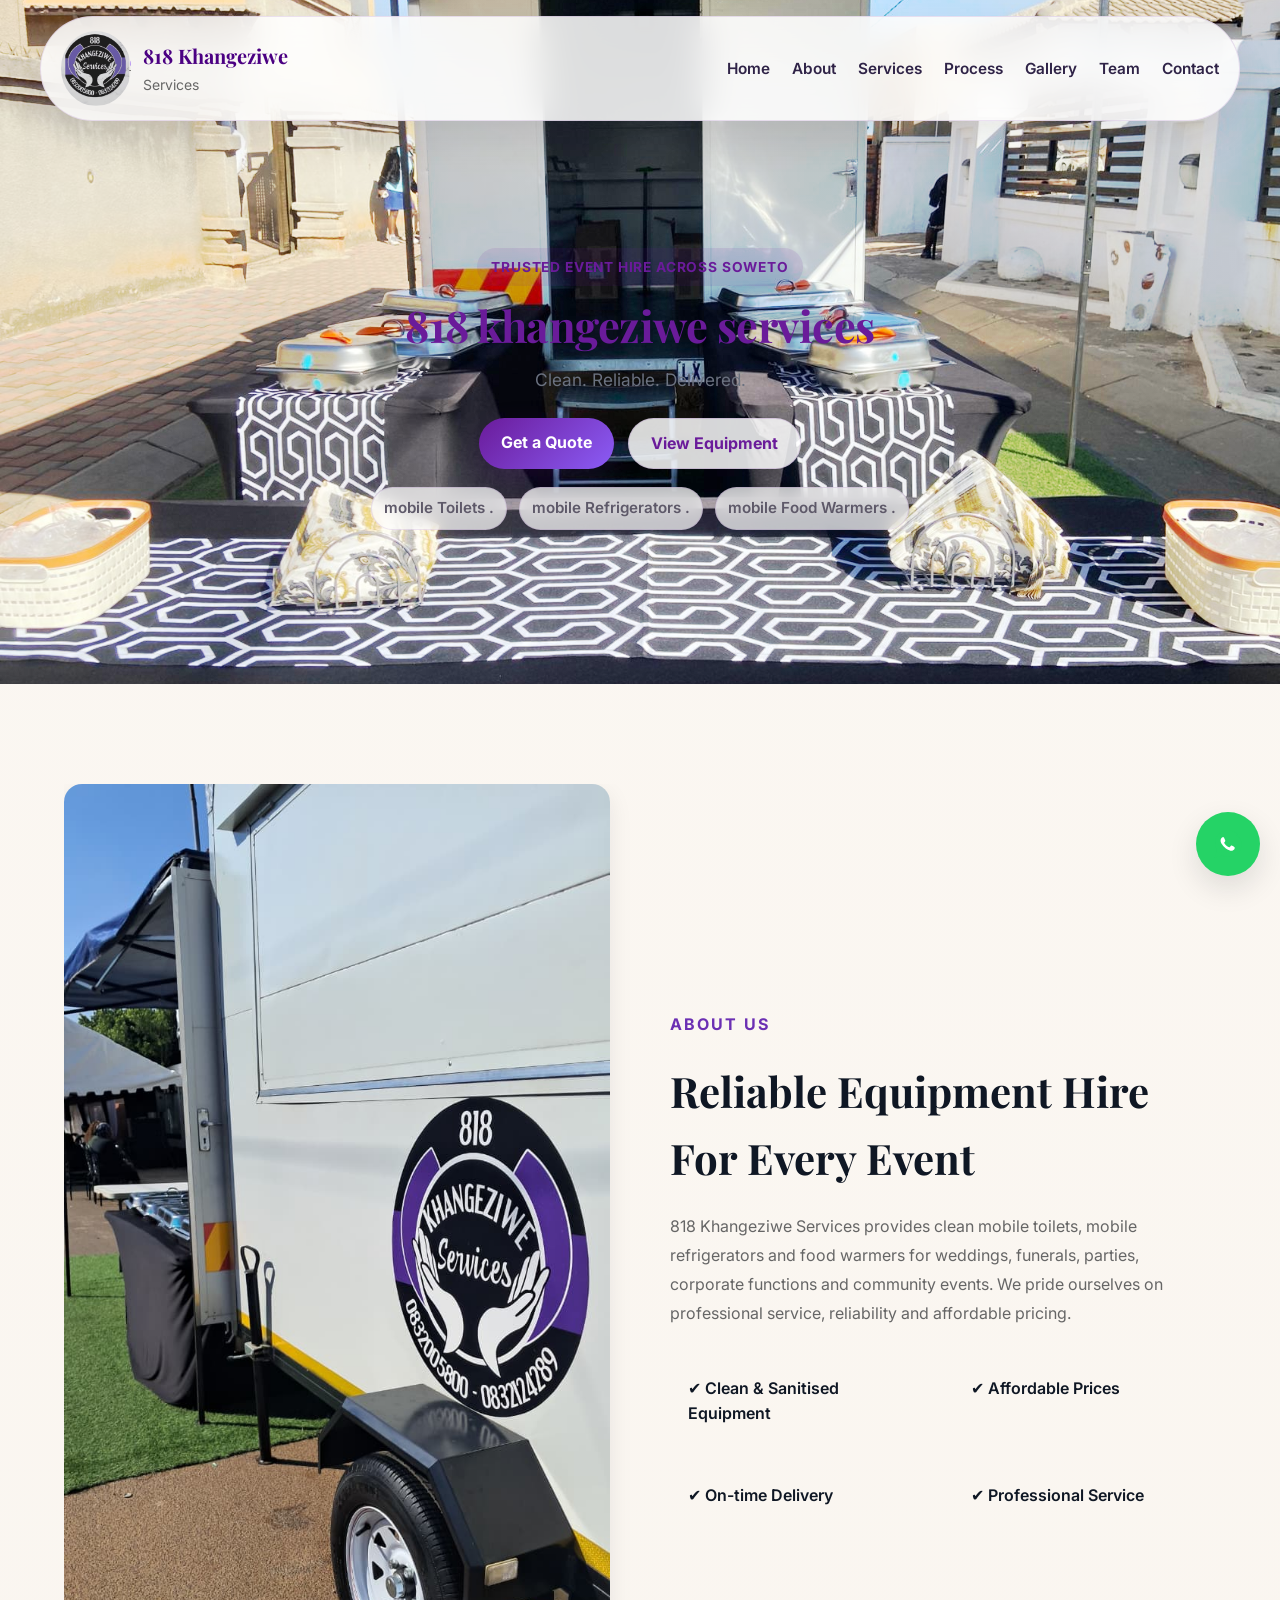
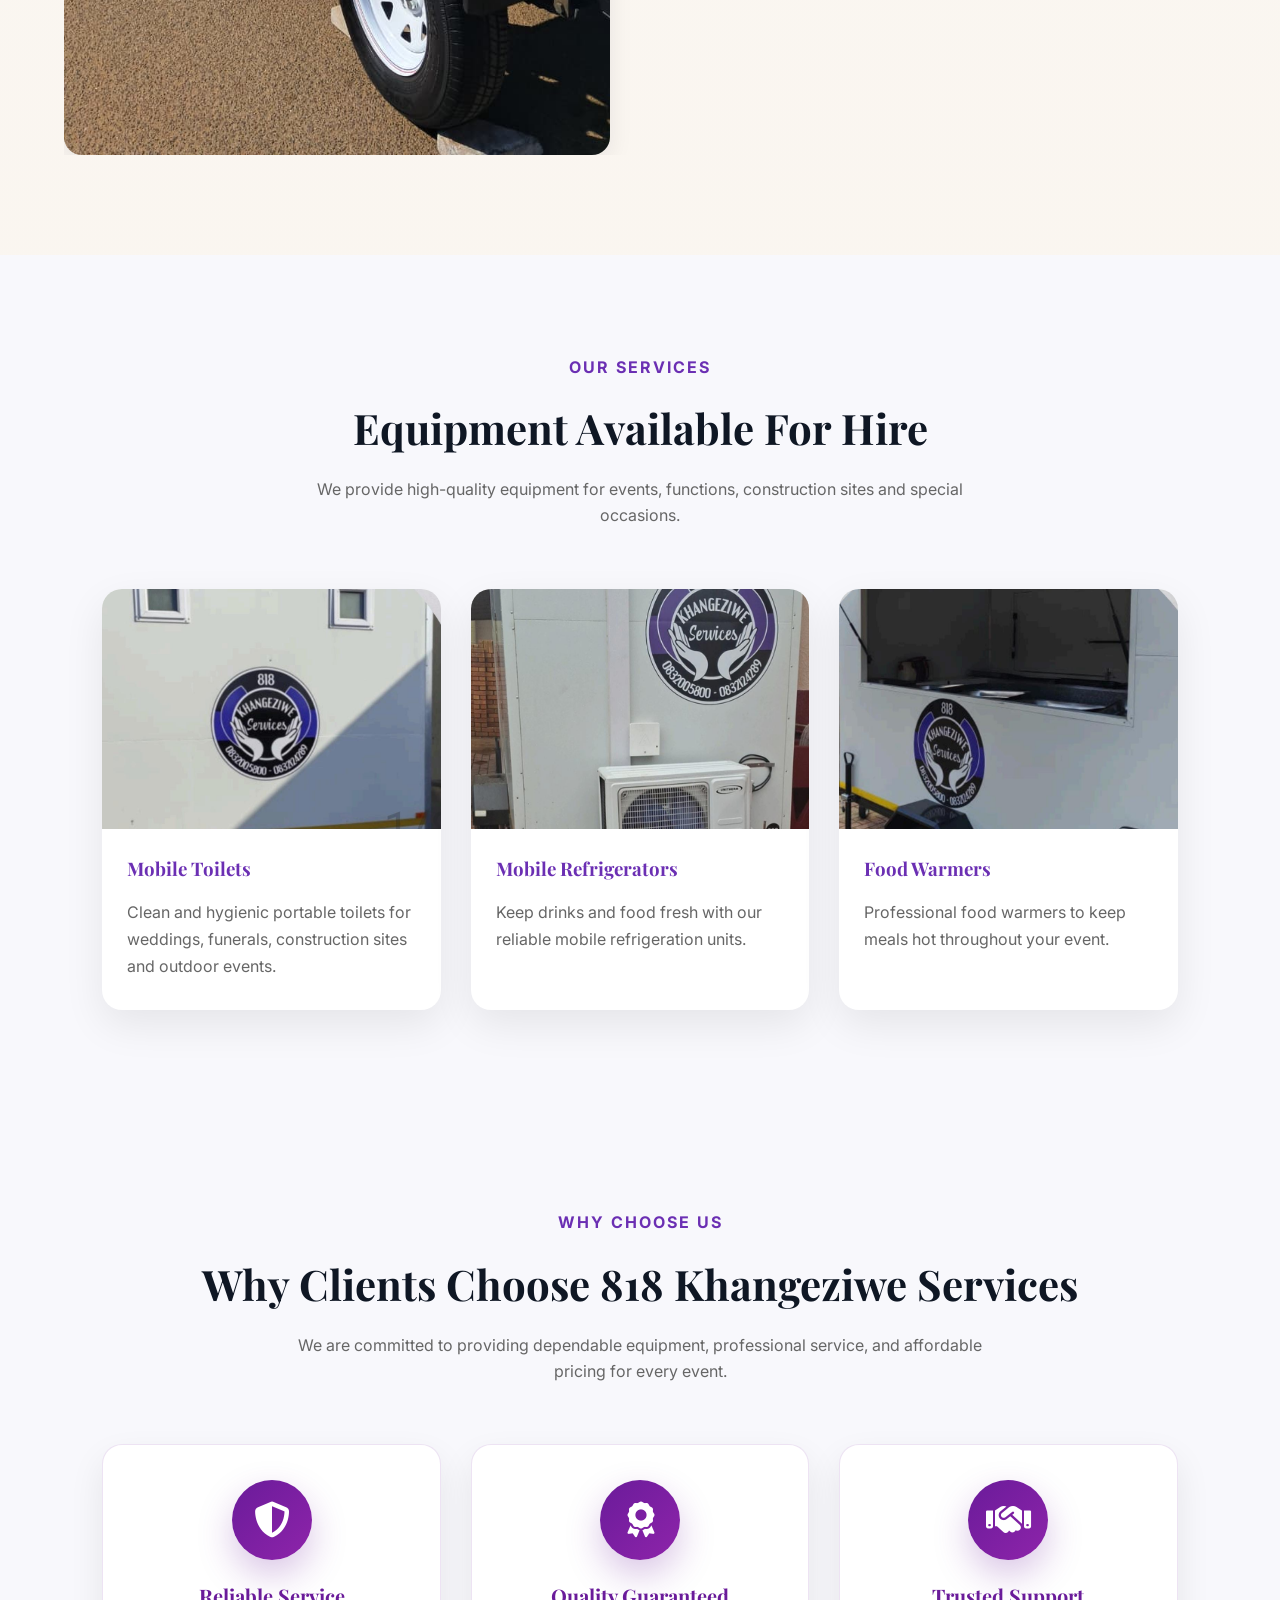
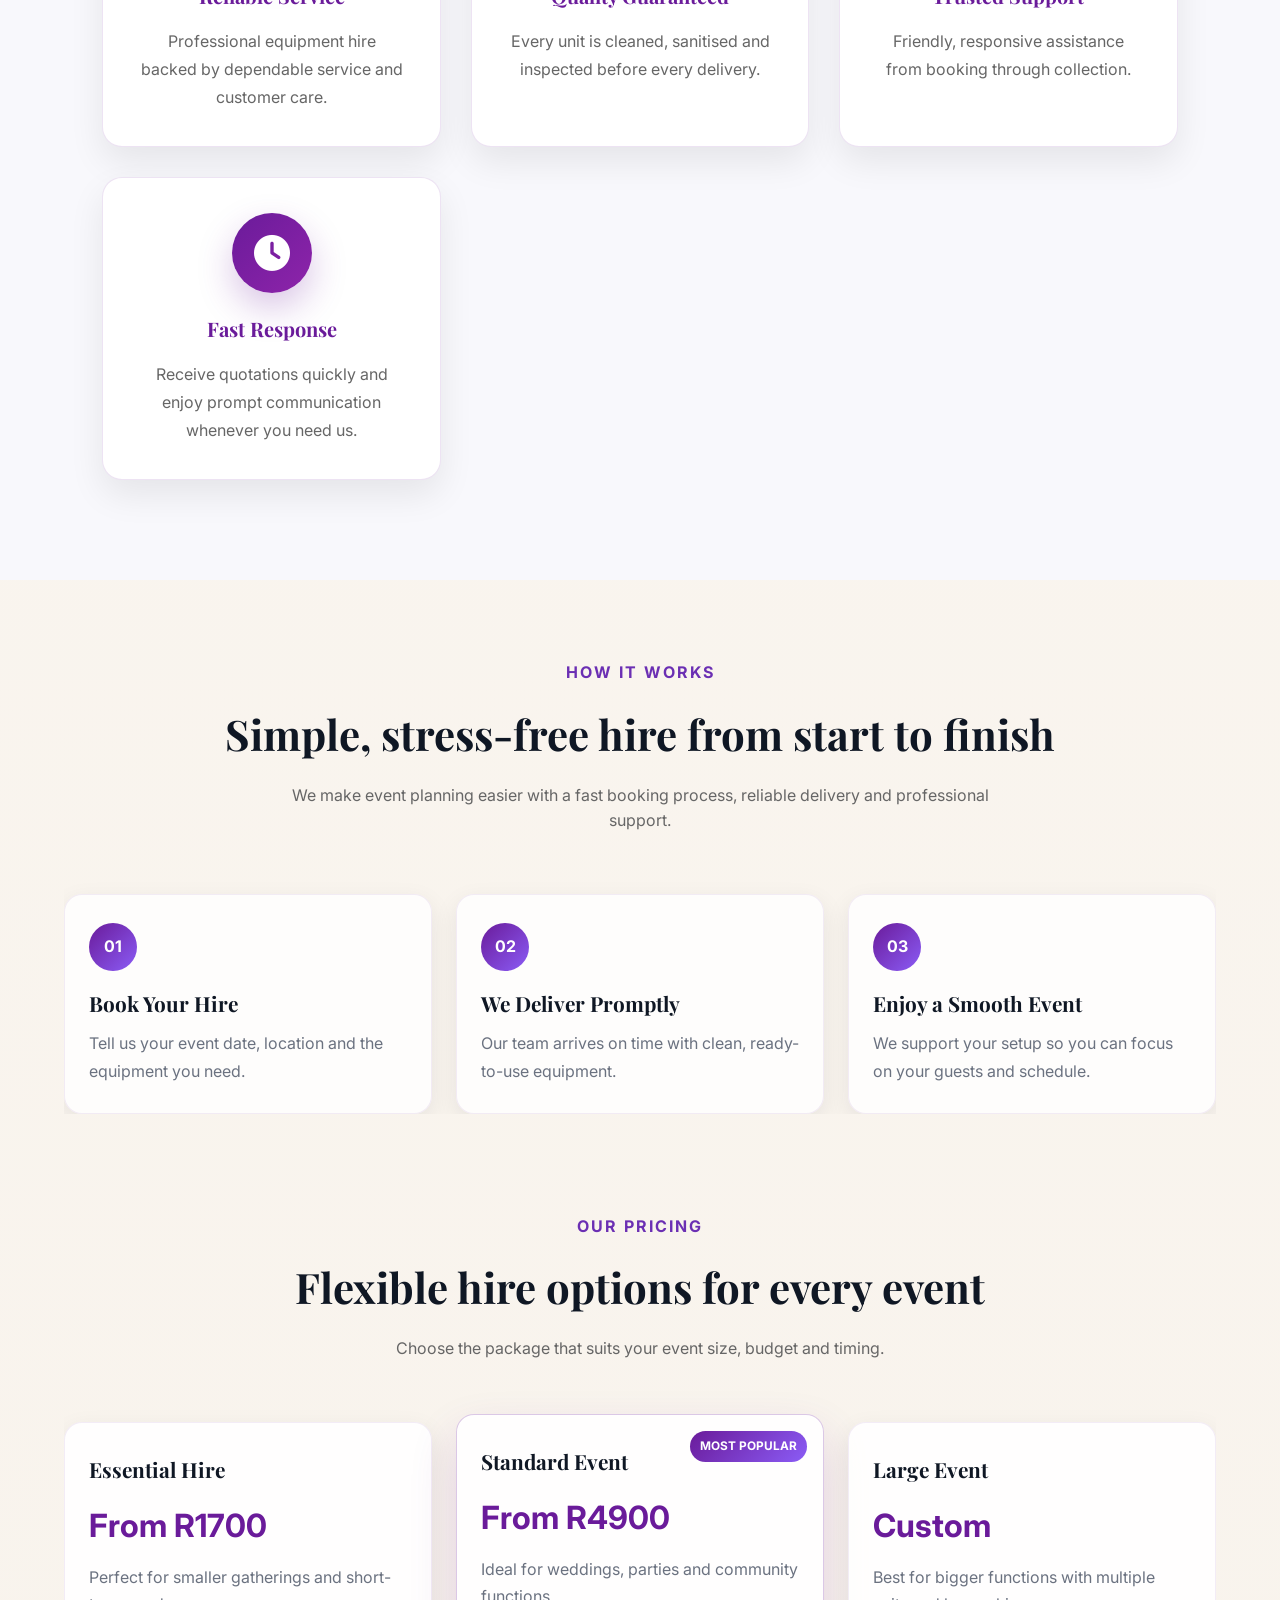
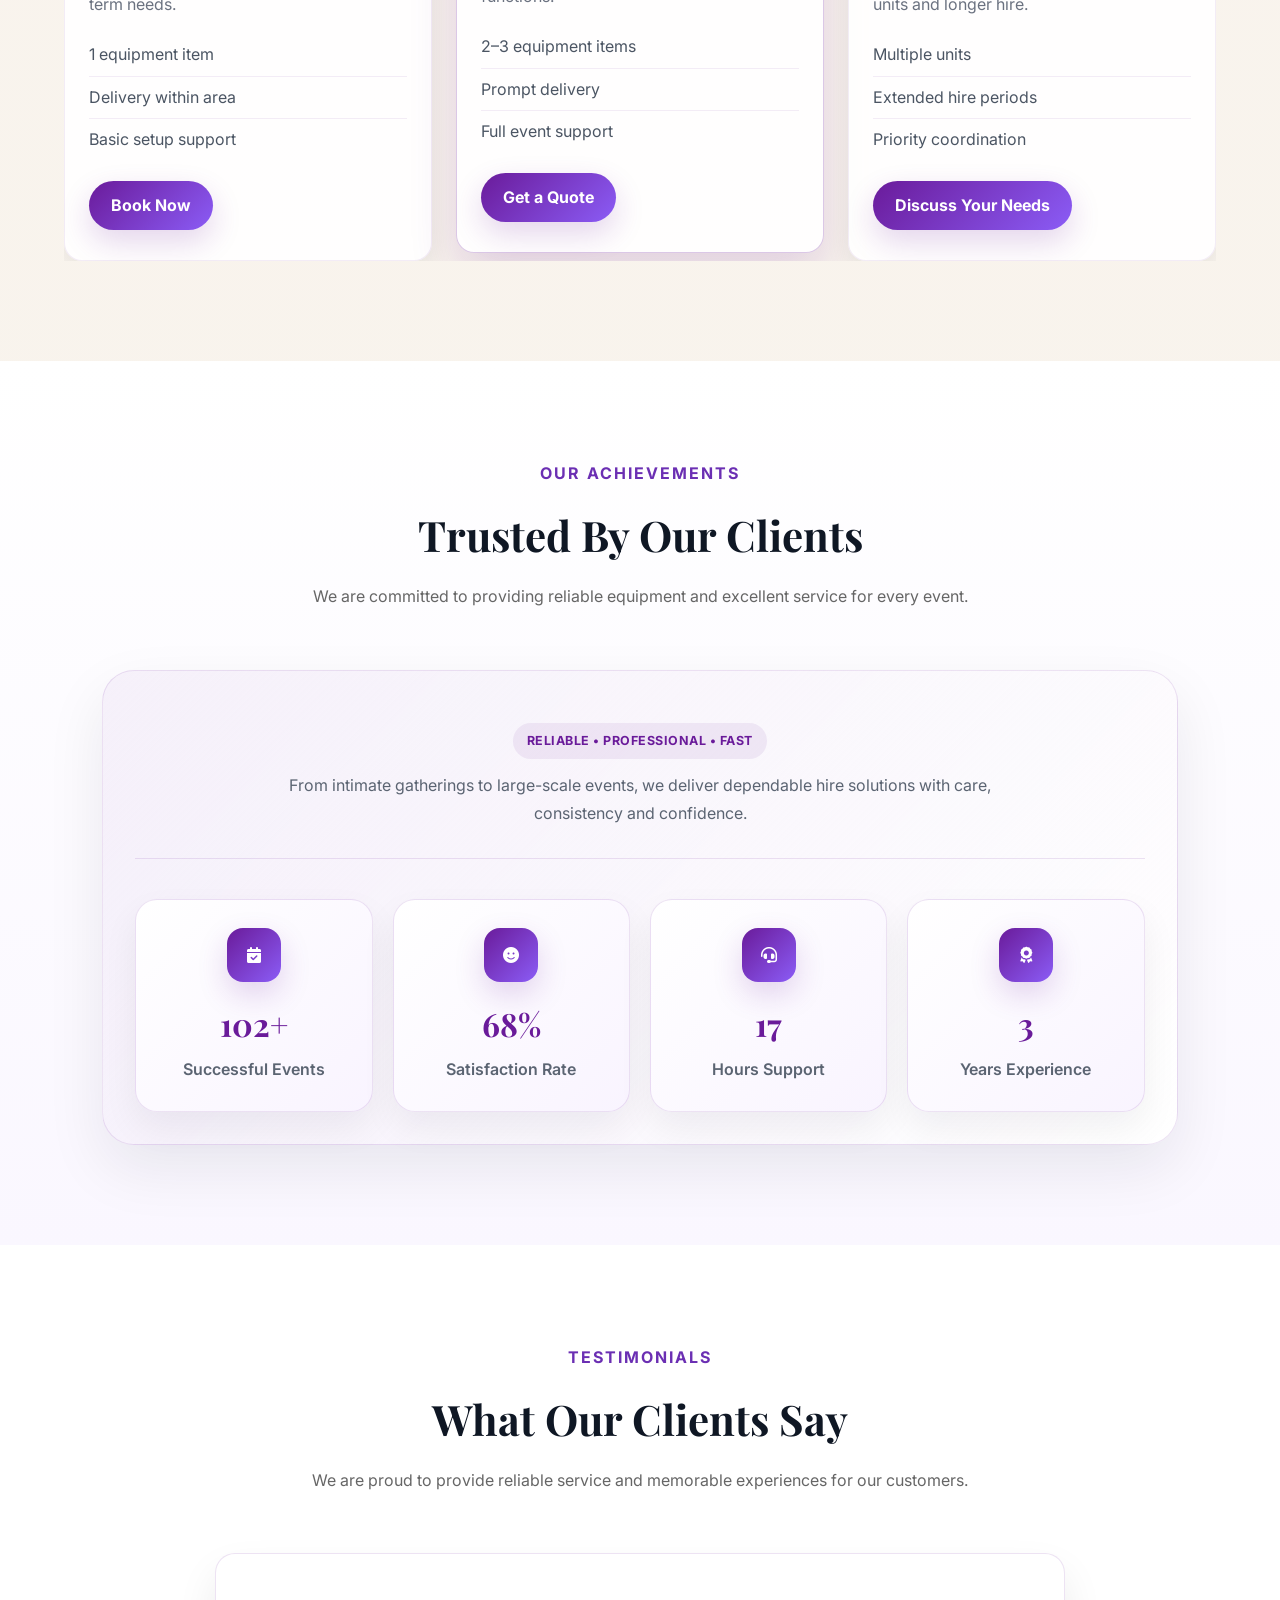
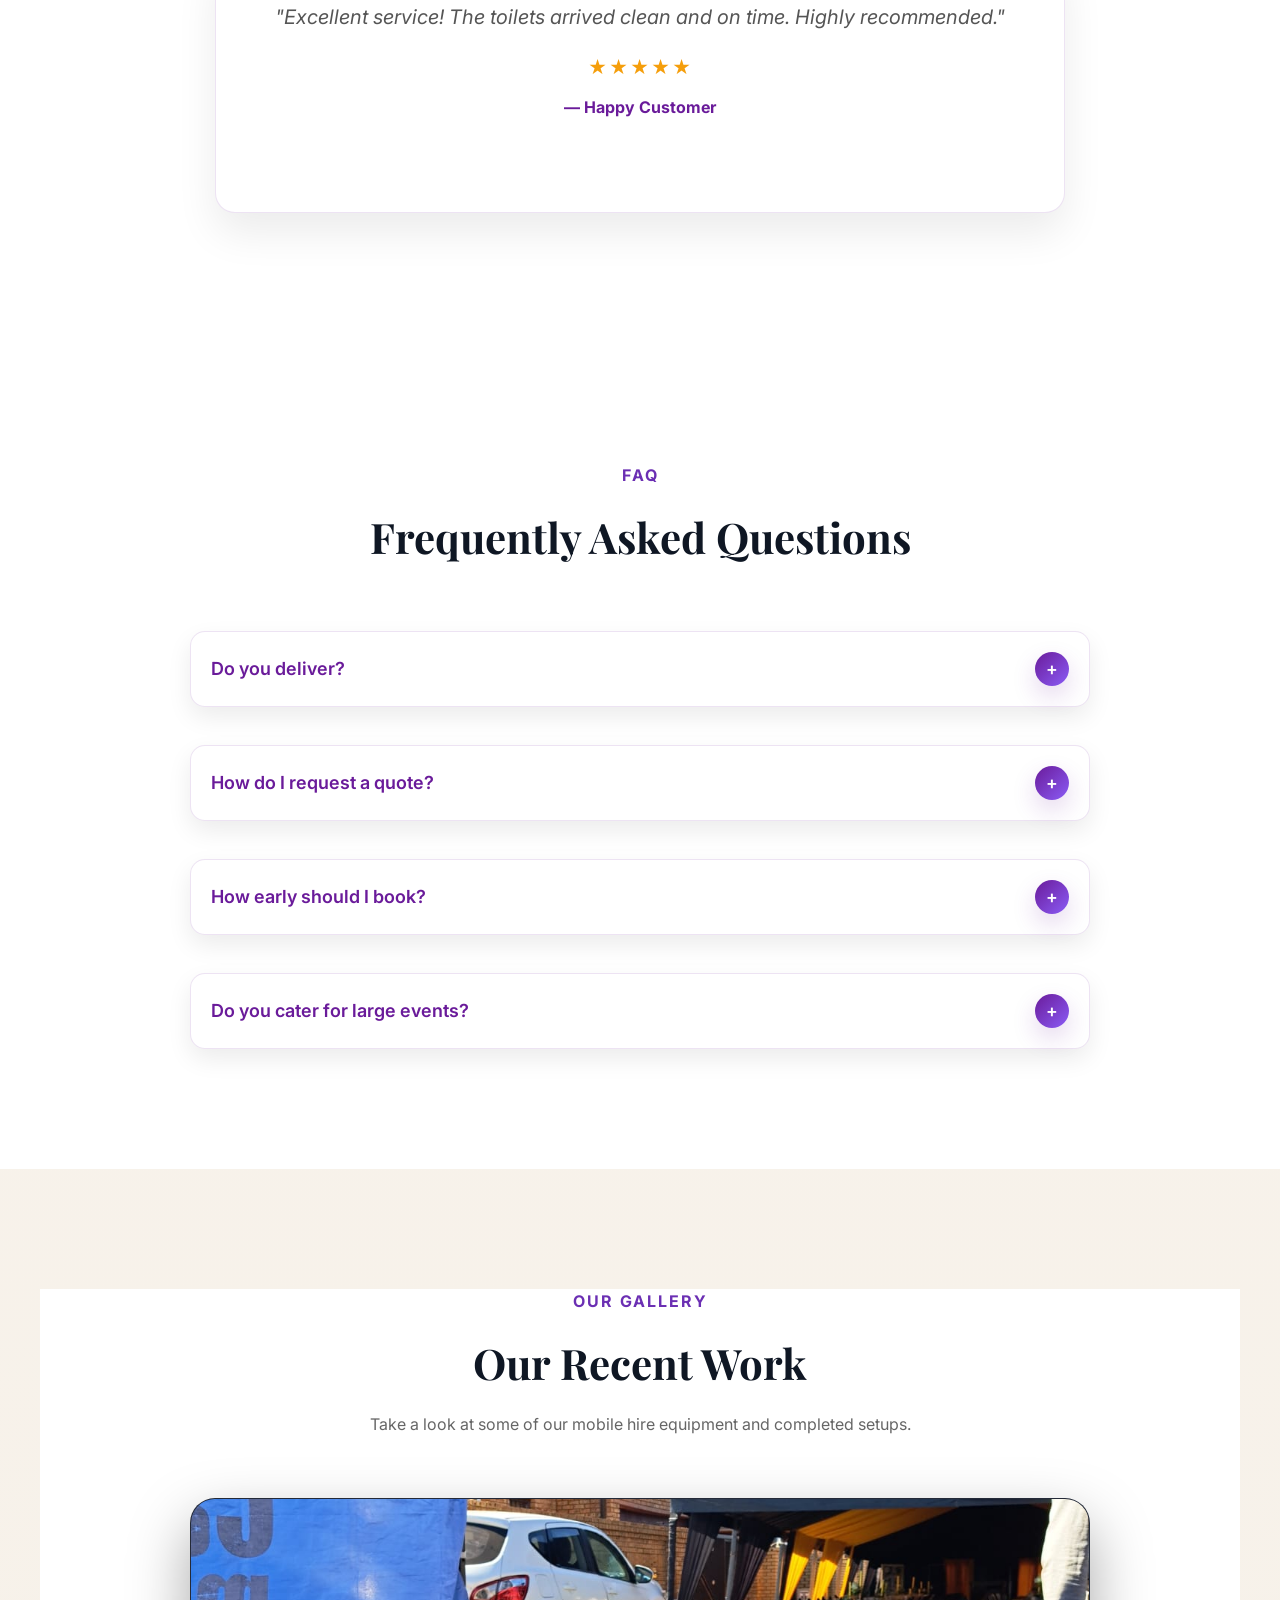
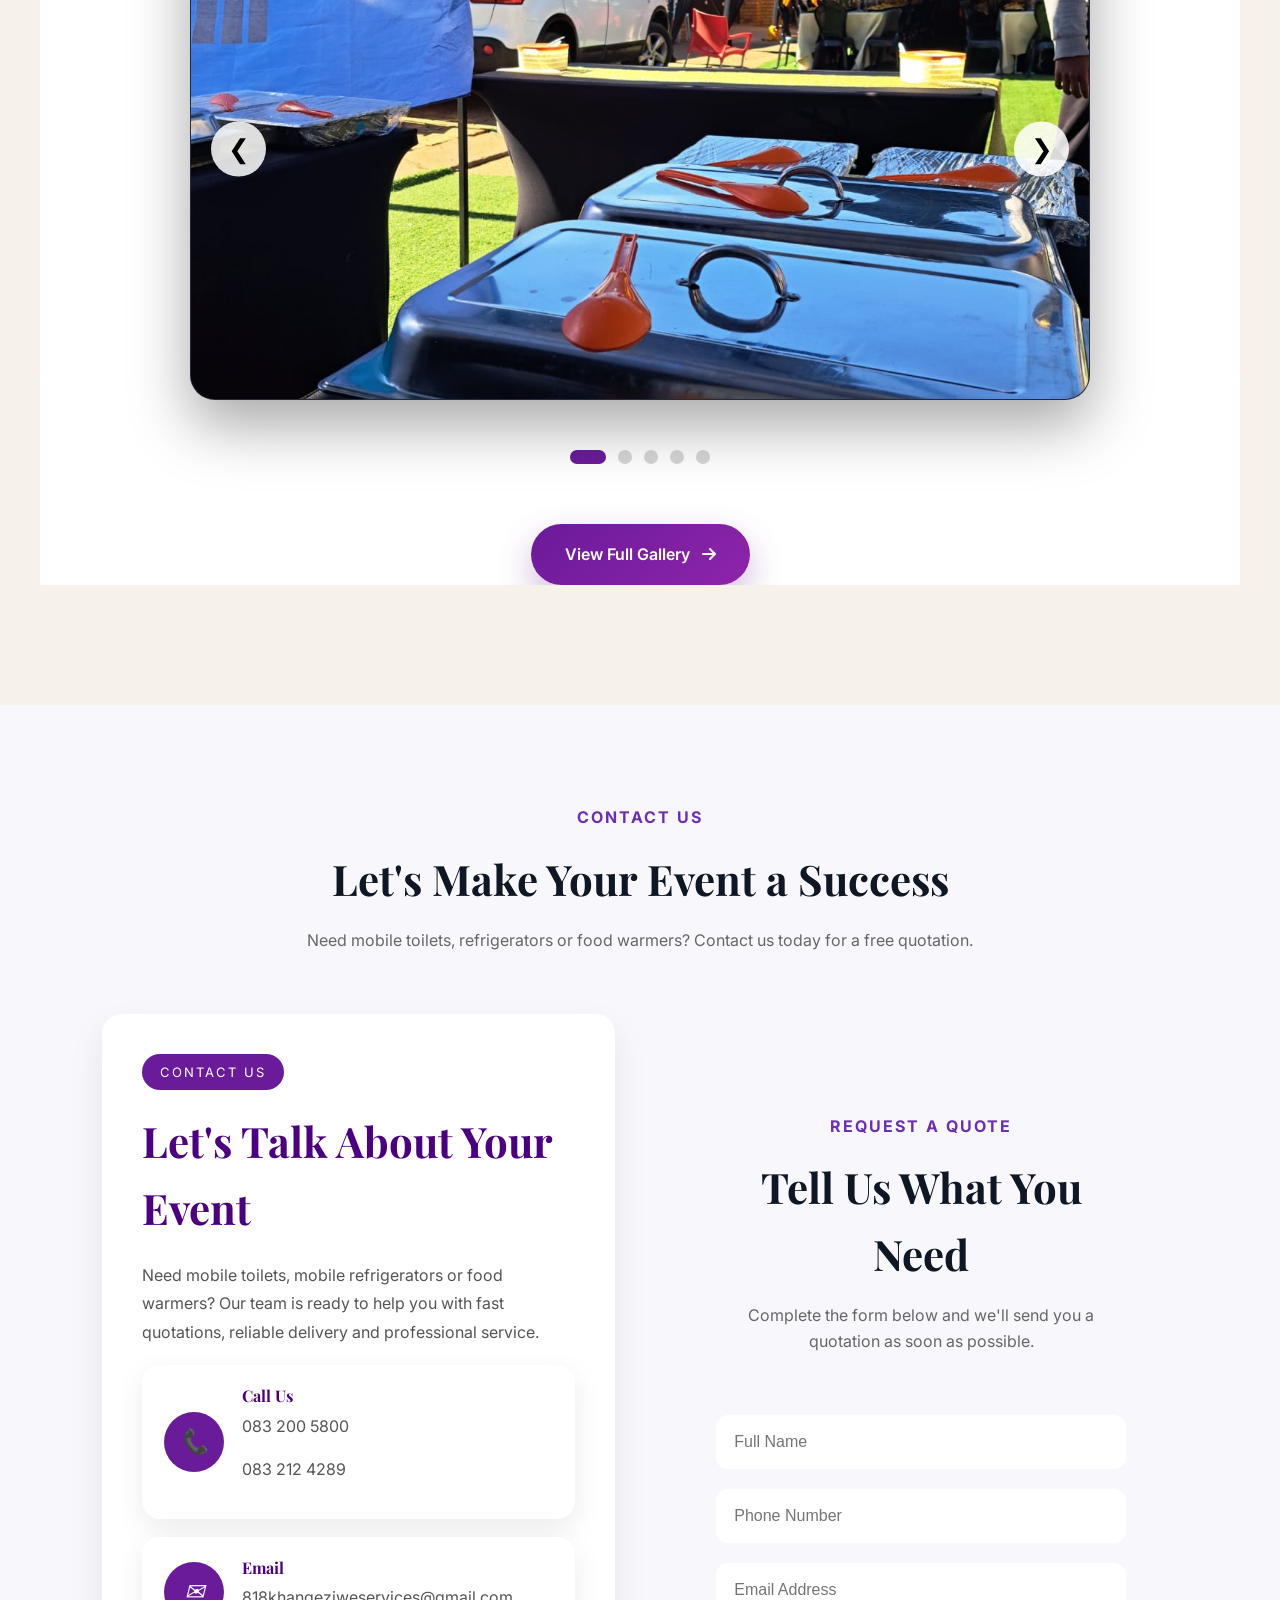
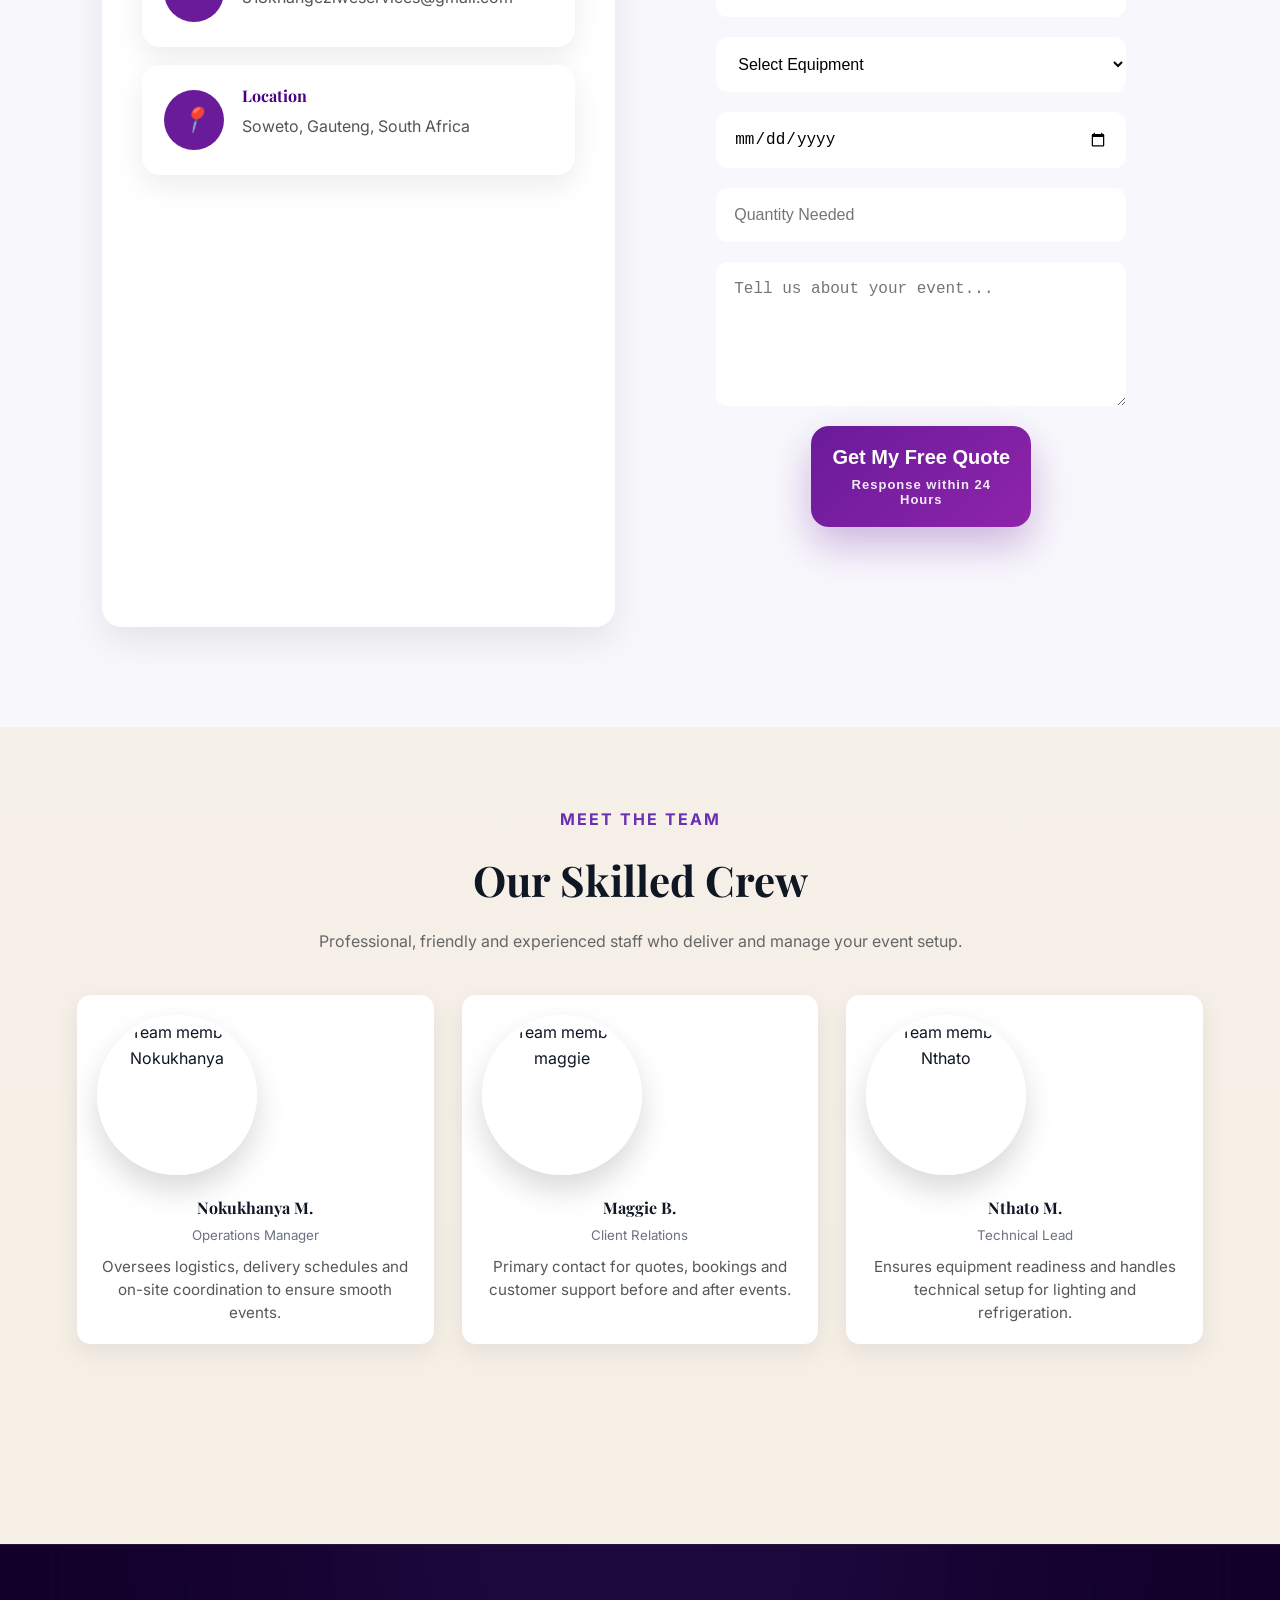
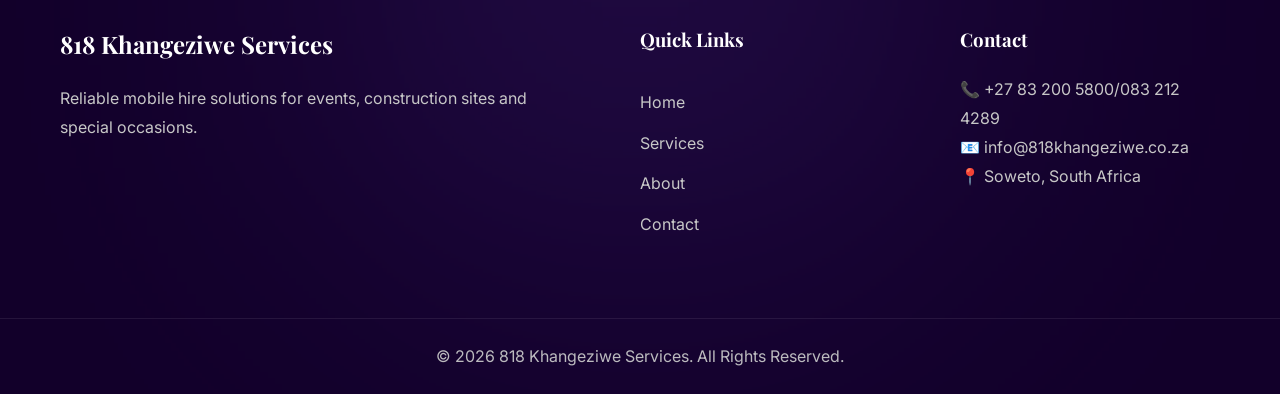
==== commit 2a300e34: "Enhance SEO and update hero section content Updated the title and meta description for SEO. Changed " ====
--- a/index.html
+++ b/index.html
@@ -3,7 +3,11 @@
   <head>
     <meta charset="UTF-8" />
     <meta name="viewport" content="width=device-width, initial-scale=1.0" />
-    <title>818 Khangeziwe Services</title>
+    <meta
+      name="description"
+      content="Reliable mobile toilets, refrigerators and food warmers for weddings, funerals, parties, corporate events and community functions in Soweto and surrounding areas."
+    />
+    <title>818 Khangeziwe Services | Mobile Hire Solutions</title>
 
     <link rel="stylesheet" href="style.css" />
     <link
@@ -18,7 +22,7 @@
     </div>
 
     <!-- Hero Section -->
-    <header class="hero">
+    <header class="hero" id="home">
       <div class="menu-overlay" id="menuOverlay"></div>
       <nav class="navbar">
         <div class="logo">
@@ -44,9 +48,10 @@
         </button>
 
         <ul class="nav-links" id="navLinks">
-          <li><a href="#">Home</a></li>
+          <li><a href="#home">Home</a></li>
           <li><a href="#about">About</a></li>
           <li><a href="#services">Services</a></li>
+          <li><a href="#process">Process</a></li>
           <li><a href="#gallery">Gallery</a></li>
           <li><a href="#team">Team</a></li>
           <li><a href="#contact">Contact</a></li>
@@ -54,11 +59,21 @@
       </nav>
 
       <div class="hero-content">
-        <h1>818 Khangeziwe Services</h1>
-
-        <p>Mobile Toilets • Mobile Fridges • Mobile Food Warmers</p>
-
-        <a href="#contact" class="btn"> Get a Quote </a>
+        <span class="hero-badge">Trusted Event Hire Across Soweto</span>
+        <h1>818 khangeziwe services</h1>
+
+        <p>Clean. Reliable. Delivered.</p>
+
+        <div class="hero-actions">
+          <a href="#contact" class="btn">Get a Quote</a>
+          <a href="#services" class="btn btn-secondary">View Equipment</a>
+        </div>
+
+        <div class="hero-highlights">
+          <span>mobile Toilets .</span>
+          <span>mobile Refrigerators .</span>
+          <span>mobile Food Warmers .</span>
+        </div>
       </div>
     </header>
 
@@ -213,6 +228,94 @@
         </div>
       </div>
     </section>
+    <!-- ==========================
+     HOW IT WORKS
+========================== -->
+
+    <section class="process" id="process">
+      <div class="section-title">
+        <span>HOW IT WORKS</span>
+        <h2>Simple, stress-free hire from start to finish</h2>
+        <p>
+          We make event planning easier with a fast booking process, reliable
+          delivery and professional support.
+        </p>
+      </div>
+
+      <div class="process-grid">
+        <div class="process-card">
+          <span class="process-step">01</span>
+          <h3>Book Your Hire</h3>
+          <p>Tell us your event date, location and the equipment you need.</p>
+        </div>
+
+        <div class="process-card">
+          <span class="process-step">02</span>
+          <h3>We Deliver Promptly</h3>
+          <p>Our team arrives on time with clean, ready-to-use equipment.</p>
+        </div>
+
+        <div class="process-card">
+          <span class="process-step">03</span>
+          <h3>Enjoy a Smooth Event</h3>
+          <p>
+            We support your setup so you can focus on your guests and schedule.
+          </p>
+        </div>
+      </div>
+    </section>
+
+    <!-- ==========================
+     PRICING
+========================== -->
+
+    <section class="pricing" id="pricing">
+      <div class="section-title">
+        <span>OUR PRICING</span>
+        <h2>Flexible hire options for every event</h2>
+        <p>Choose the package that suits your event size, budget and timing.</p>
+      </div>
+
+      <div class="pricing-grid">
+        <div class="pricing-card">
+          <h3>Essential Hire</h3>
+          <div class="price">From R1700</div>
+          <p>Perfect for smaller gatherings and short-term needs.</p>
+          <ul>
+            <li>1 equipment item</li>
+            <li>Delivery within area</li>
+            <li>Basic setup support</li>
+          </ul>
+          <a href="#contact" class="btn">Book Now</a>
+        </div>
+
+        <div class="pricing-card featured">
+          <span class="popular-tag">Most Popular</span>
+          <h3>Standard Event</h3>
+          <div class="price">From R4900</div>
+          <p>Ideal for weddings, parties and community functions.</p>
+          <ul>
+            <li>2–3 equipment items</li>
+            <li>Prompt delivery</li>
+            <li>Full event support</li>
+          </ul>
+          <a href="#contact" class="btn">Get a Quote</a>
+        </div>
+
+        <div class="pricing-card">
+          <h3>Large Event</h3>
+          <div class="price">Custom</div>
+          <p>Best for bigger functions with multiple units and longer hire.</p>
+          <ul>
+            <li>Multiple units</li>
+            <li>Extended hire periods</li>
+            <li>Priority coordination</li>
+          </ul>
+          <a href="#contact" class="btn">Discuss Your Needs</a>
+        </div>
+      </div>
+    </section>
+
     <!-- ==========================
      COMPANY STATS
 ========================== -->
@@ -428,7 +531,7 @@
             <div>
               <h4>Call Us</h4>
               <p>083 200 5800</p>
-              <p>079 184 2663</p>
+              <p>083 212 4289</p>
             </div>
           </div>
 
--- a/style.css
+++ b/style.css
@@ -220,6 +220,38 @@
 }
 
 @media (max-width: 768px) {
+  .hero {
+    min-height: 82vh;
+    padding-top: 100px;
+  }
+
+  .hero-content {
+    padding: 16px 12px 24px;
+  }
+
+  .hero-actions {
+    flex-direction: column;
+    width: 100%;
+  }
+
+  .hero-actions .btn {
+    width: 100%;
+  }
+
+  .hero-highlights {
+    flex-direction: column;
+    width: 100%;
+  }
+
+  .hero-highlights span {
+    width: 100%;
+    text-align: center;
+  }
+
+  .process-grid {
+    grid-template-columns: 1fr;
+  }
+
   .navbar {
     top: 10px;
     width: calc(100% - 12px);
@@ -232,33 +264,33 @@
     flex-direction: column;
   }
 
-  .nav-links{
-    position:fixed;
-    top:0;
-    right:-100%;
-    left:auto;
-
-    width:80%;
-
-    height:100vh;
-
-    background:#4b0082;
-
-    display:flex;
-    flex-direction:column;
-    justify-content:flex-start;
-    align-items:center;
-
-    padding-top:100px;
-
-    transition:.35s ease;
-
-    z-index:999;
-}
-
-.nav-links.active{
-    right:0;
-}
+  .nav-links {
+    position: fixed;
+    top: 0;
+    right: -100%;
+    left: auto;
+
+    width: 80%;
+
+    height: 100vh;
+
+    background: #4b0082;
+
+    display: flex;
+    flex-direction: column;
+    justify-content: flex-start;
+    align-items: center;
+
+    padding-top: 100px;
+
+    transition: 0.35s ease;
+
+    z-index: 999;
+  }
+
+  .nav-links.active {
+    right: 0;
+  }
   .nav-links li {
     list-style: none;
   }
@@ -291,30 +323,73 @@
 
 .hero-content {
   flex: 1;
-
   display: flex;
   flex-direction: column;
   justify-content: center;
   align-items: center;
-
   text-align: center;
-
-  padding: 20px;
+  padding: 24px 20px 40px;
+  max-width: 900px;
+  margin: 0 auto;
+}
+
+.hero-badge {
+  display: inline-flex;
+  align-items: center;
+  gap: 8px;
+  padding: 8px 14px;
+  border-radius: 999px;
+  background: rgba(106, 27, 154, 0.1);
+  color: var(--primary);
+  font-size: 0.86rem;
+  font-weight: 700;
+  letter-spacing: 0.06em;
+  text-transform: uppercase;
+  margin-bottom: 16px;
 }
 
 .hero-content h1 {
   color: var(--primary);
-  font-size: 3.6rem;
-  font-weight: 600;
-  margin-bottom: 14px;
+  font-size: clamp(2.2rem, 3.4vw, 3.6rem);
+  font-weight: 700;
+  margin-bottom: 16px;
   letter-spacing: -0.5px;
+  line-height: 1.1;
 }
 
 .hero-content p {
   color: var(--muted);
-  font-size: 1.125rem;
+  font-size: 1.08rem;
   max-width: 760px;
-}
+  margin-bottom: 24px;
+}
+
+.hero-actions {
+  display: flex;
+  flex-wrap: wrap;
+  justify-content: center;
+  gap: 14px;
+  margin-bottom: 18px;
+}
+
+.hero-highlights {
+  display: flex;
+  flex-wrap: wrap;
+  justify-content: center;
+  gap: 12px;
+  color: #5e5969;
+  font-size: 0.95rem;
+  font-weight: 600;
+}
+
+.hero-highlights span {
+  padding: 8px 12px;
+  background: rgba(255, 255, 255, 0.72);
+  border: 1px solid rgba(106, 27, 154, 0.12);
+  border-radius: 999px;
+  backdrop-filter: blur(8px);
+}
+
 /* Primary button */
 .btn {
   display: inline-block;
@@ -330,6 +405,14 @@
     box-shadow 0.28s var(--ease),
     opacity 0.2s ease;
 }
+
+.btn-secondary {
+  background: rgba(255, 255, 255, 0.84);
+  color: var(--primary);
+  border: 1px solid rgba(106, 27, 154, 0.16);
+  box-shadow: 0 8px 20px rgba(15, 23, 36, 0.06);
+}
+
 .btn:hover {
   transform: translateY(-6px);
   box-shadow: 0 22px 50px rgba(106, 27, 154, 0.2);
@@ -572,6 +655,133 @@
   .services-grid {
     grid-template-columns: 1fr;
   }
+}
+
+/* ==========================
+   PROCESS SECTION
+========================== */
+
+.process {
+  width: 90%;
+  max-width: 1200px;
+  margin: 80px auto 100px;
+}
+
+.process-grid {
+  display: grid;
+  grid-template-columns: repeat(3, minmax(0, 1fr));
+  gap: 24px;
+  margin-top: 32px;
+}
+
+.process-card {
+  background: rgba(255, 255, 255, 0.82);
+  padding: 28px 24px;
+  border-radius: var(--card-radius);
+  box-shadow: var(--shadow-soft);
+  border: 1px solid rgba(106, 27, 154, 0.08);
+}
+
+.process-step {
+  display: inline-flex;
+  align-items: center;
+  justify-content: center;
+  width: 48px;
+  height: 48px;
+  border-radius: 50%;
+  margin-bottom: 16px;
+  background: linear-gradient(135deg, var(--primary), var(--accent));
+  color: #fff;
+  font-weight: 700;
+}
+
+.process-card h3 {
+  margin-bottom: 10px;
+  font-size: 1.3rem;
+}
+
+.process-card p {
+  color: var(--muted);
+  line-height: 1.7;
+}
+
+/* ==========================
+   PRICING
+========================== */
+
+.pricing {
+  width: 90%;
+  max-width: 1200px;
+  margin: 80px auto 100px;
+}
+
+.pricing-grid {
+  display: grid;
+  grid-template-columns: repeat(3, minmax(0, 1fr));
+  gap: 24px;
+  margin-top: 32px;
+}
+
+.pricing-card {
+  background: rgba(255, 255, 255, 0.9);
+  padding: 30px 24px;
+  border-radius: var(--card-radius);
+  box-shadow: var(--shadow-soft);
+  border: 1px solid rgba(106, 27, 154, 0.08);
+  position: relative;
+}
+
+.pricing-card.featured {
+  transform: translateY(-8px);
+  border: 1px solid rgba(106, 27, 154, 0.24);
+  box-shadow: 0 22px 48px rgba(106, 27, 154, 0.16);
+}
+
+.popular-tag {
+  position: absolute;
+  top: 16px;
+  right: 16px;
+  background: linear-gradient(135deg, var(--primary), var(--accent));
+  color: #fff;
+  padding: 6px 10px;
+  border-radius: 999px;
+  font-size: 0.74rem;
+  font-weight: 700;
+  text-transform: uppercase;
+}
+
+.pricing-card h3 {
+  margin-bottom: 14px;
+  font-size: 1.3rem;
+}
+
+.price {
+  font-size: 2rem;
+  font-weight: 700;
+  color: var(--primary);
+  margin-bottom: 12px;
+}
+
+.pricing-card p {
+  color: var(--muted);
+  margin-bottom: 16px;
+  line-height: 1.7;
+}
+
+.pricing-card ul {
+  list-style: none;
+  padding: 0;
+  margin: 0 0 20px;
+}
+
+.pricing-card li {
+  padding: 8px 0;
+  color: #4b5563;
+  border-bottom: 1px solid rgba(106, 27, 154, 0.08);
+}
+
+.pricing-card li:last-child {
+  border-bottom: none;
 }
 
 /* ==========================
@@ -2200,15 +2410,14 @@
     align-items: center;
     max-height: 0;
     overflow: hidden;
-    transition: max-height .4s ease;
+    transition: max-height 0.4s ease;
     border-radius: 0 0 18px 18px;
-}
-
-.nav-links.active {
+  }
+
+  .nav-links.active {
     max-height: 500px;
     padding: 20px 0;
-}
-  
+  }
 
   .nav-links.active {
     max-height: 500px;
@@ -2260,7 +2469,6 @@
 ========================== */
 
 @media (max-width: 768px) {
-
   .contact {
     padding: 70px 18px;
   }
@@ -2302,81 +2510,75 @@
 body {
   overflow-x: hidden;
 }
-@media (max-width:768px){
-
-.quote{
-    padding:70px 18px;
-}
-
-.quote-form{
-    width:100%;
-}
-
-.quote-form button{
-    width:100%;
-}
-
-}
-body{
-    overflow-x:hidden;
-}
-@media (max-width:768px){
-
-.contact{
-    width:100%;
-    padding:70px 20px;
-}
-
-.contact-container{
-    width:100%;
-    margin:0;
-}
-
-.contact-info,
-.contact-form{
-    width:100%;
-    margin:0;
-}
-
-}
-@media (max-width:768px){
-
-.quote{
-    width:100%;
-    padding:70px 20px;
-}
-
-.quote-form{
-    width:100%;
-    max-width:100%;
-}
-
-.quote-form input,
-.quote-form select,
-.quote-form textarea,
-.quote-form button{
-    width:100%;
-}
-
-}
-.logo{
-    display:flex;
-    align-items:center;
-    gap:12px;
-}
-
-.logo img{
-    width:70px;
-    border-radius:50%;
-}
-
-.logo-text h3{
-    margin:0;
-    font-size:20px;
-    color:#4b0082;
-}
-
-.logo-text span{
-    font-size:14px;
-    color:#666;
-}
+@media (max-width: 768px) {
+  .quote {
+    padding: 70px 18px;
+  }
+
+  .quote-form {
+    width: 100%;
+  }
+
+  .quote-form button {
+    width: 100%;
+  }
+}
+body {
+  overflow-x: hidden;
+}
+@media (max-width: 768px) {
+  .contact {
+    width: 100%;
+    padding: 70px 20px;
+  }
+
+  .contact-container {
+    width: 100%;
+    margin: 0;
+  }
+
+  .contact-info,
+  .contact-form {
+    width: 100%;
+    margin: 0;
+  }
+}
+@media (max-width: 768px) {
+  .quote {
+    width: 100%;
+    padding: 70px 20px;
+  }
+
+  .quote-form {
+    width: 100%;
+    max-width: 100%;
+  }
+
+  .quote-form input,
+  .quote-form select,
+  .quote-form textarea,
+  .quote-form button {
+    width: 100%;
+  }
+}
+.logo {
+  display: flex;
+  align-items: center;
+  gap: 12px;
+}
+
+.logo img {
+  width: 70px;
+  border-radius: 50%;
+}
+
+.logo-text h3 {
+  margin: 0;
+  font-size: 20px;
+  color: #4b0082;
+}
+
+.logo-text span {
+  font-size: 14px;
+  color: #666;
+}
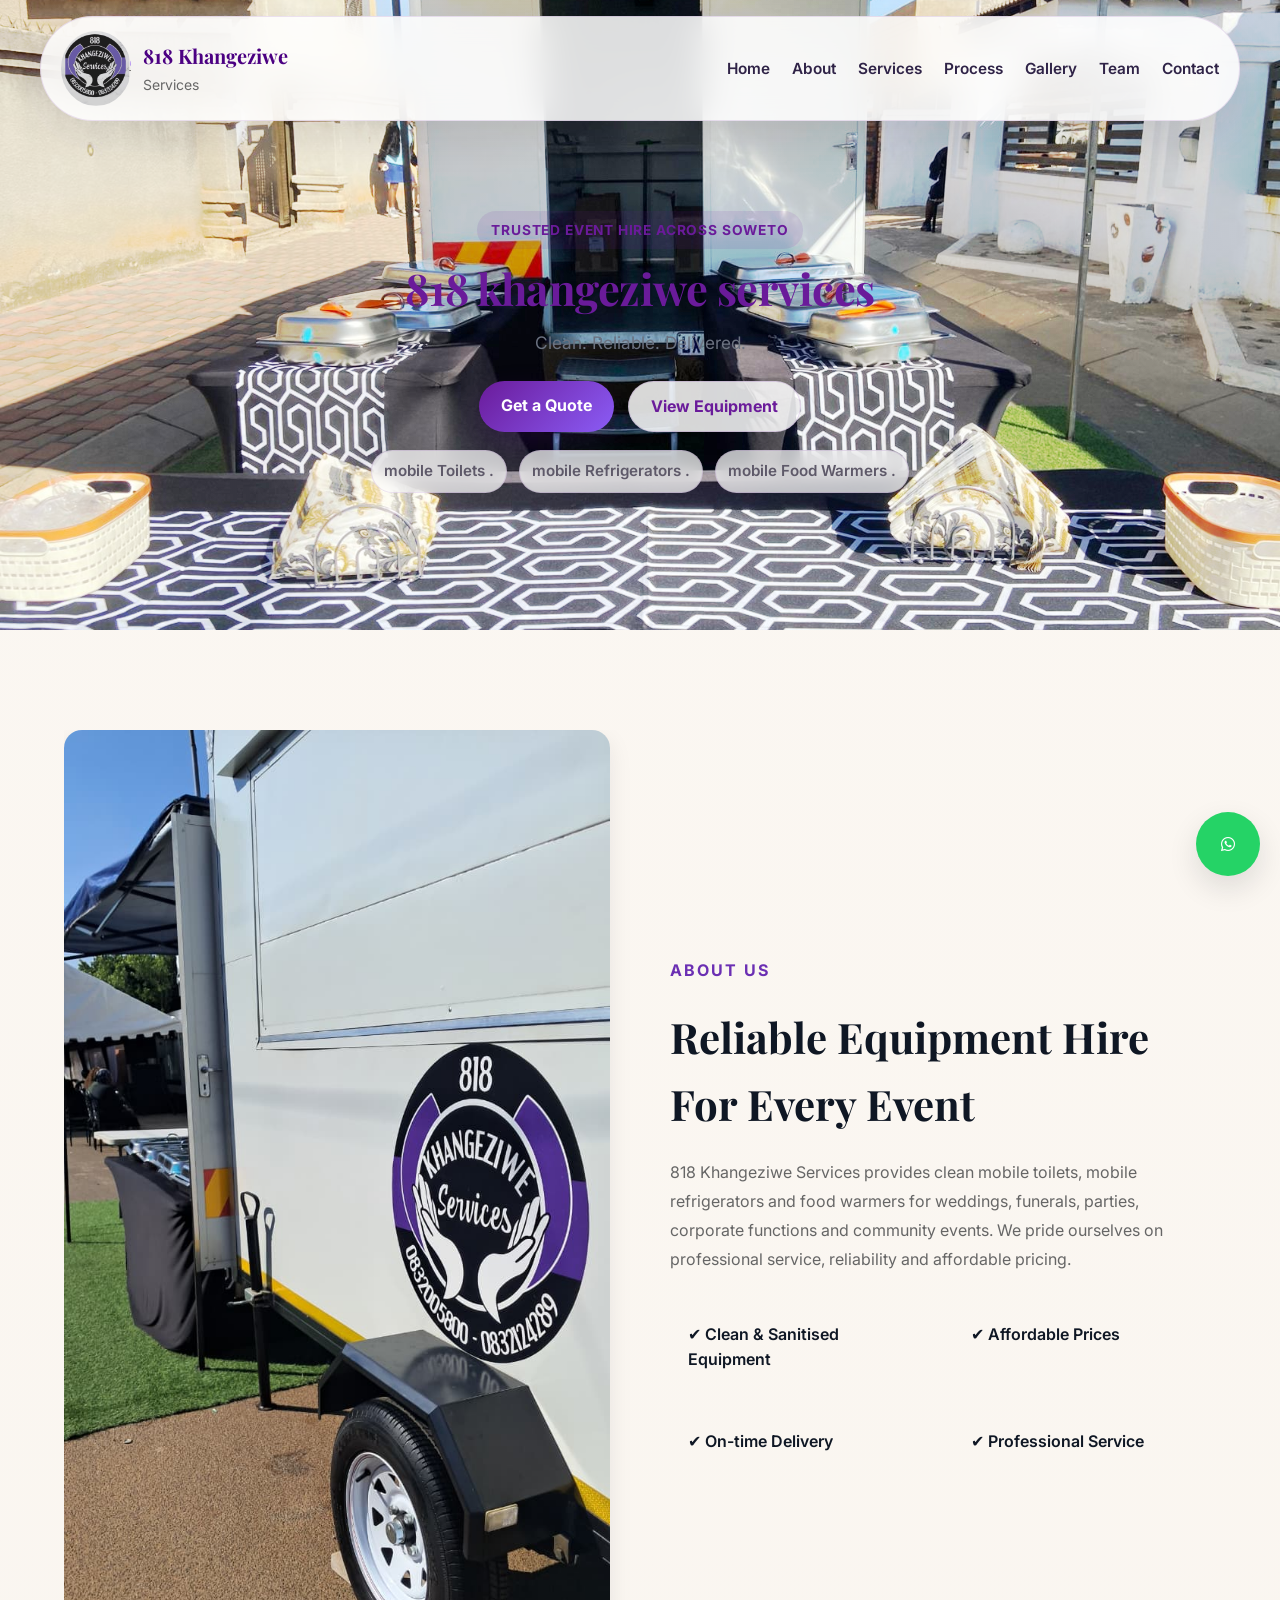
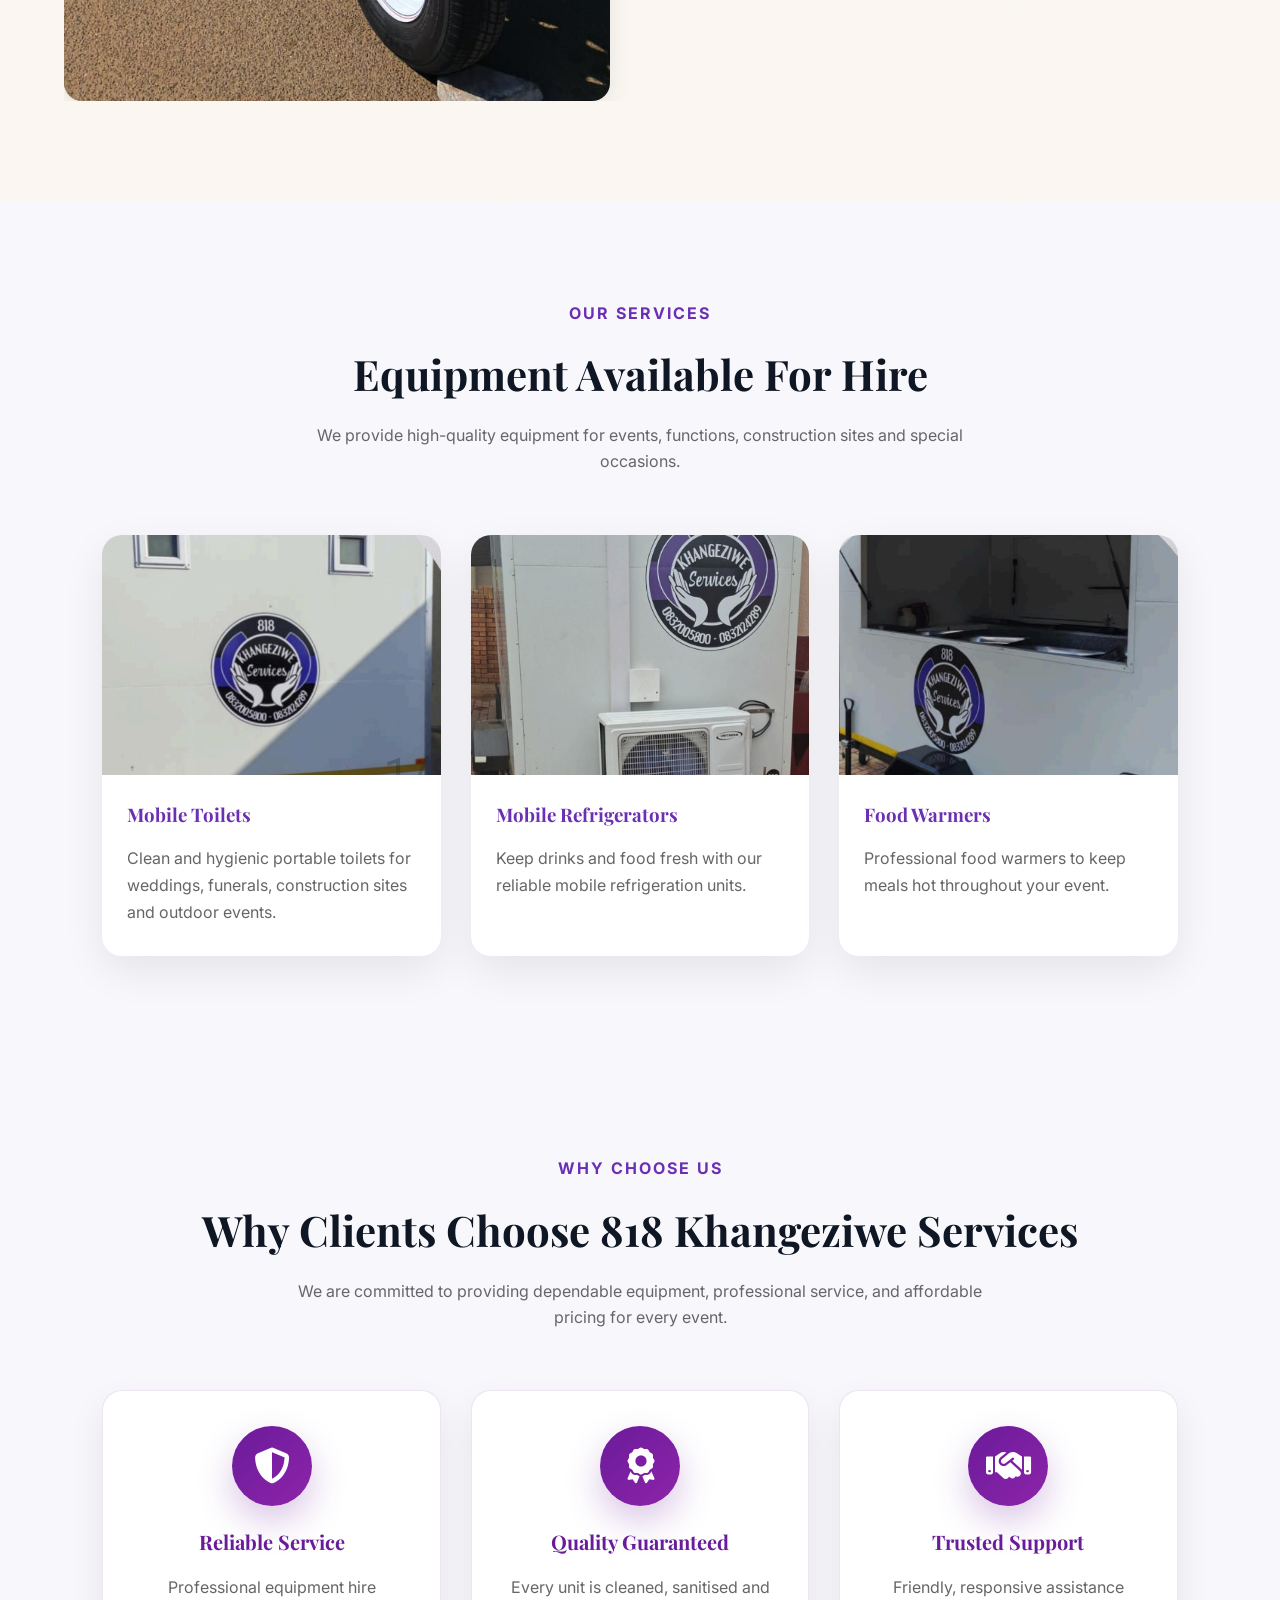
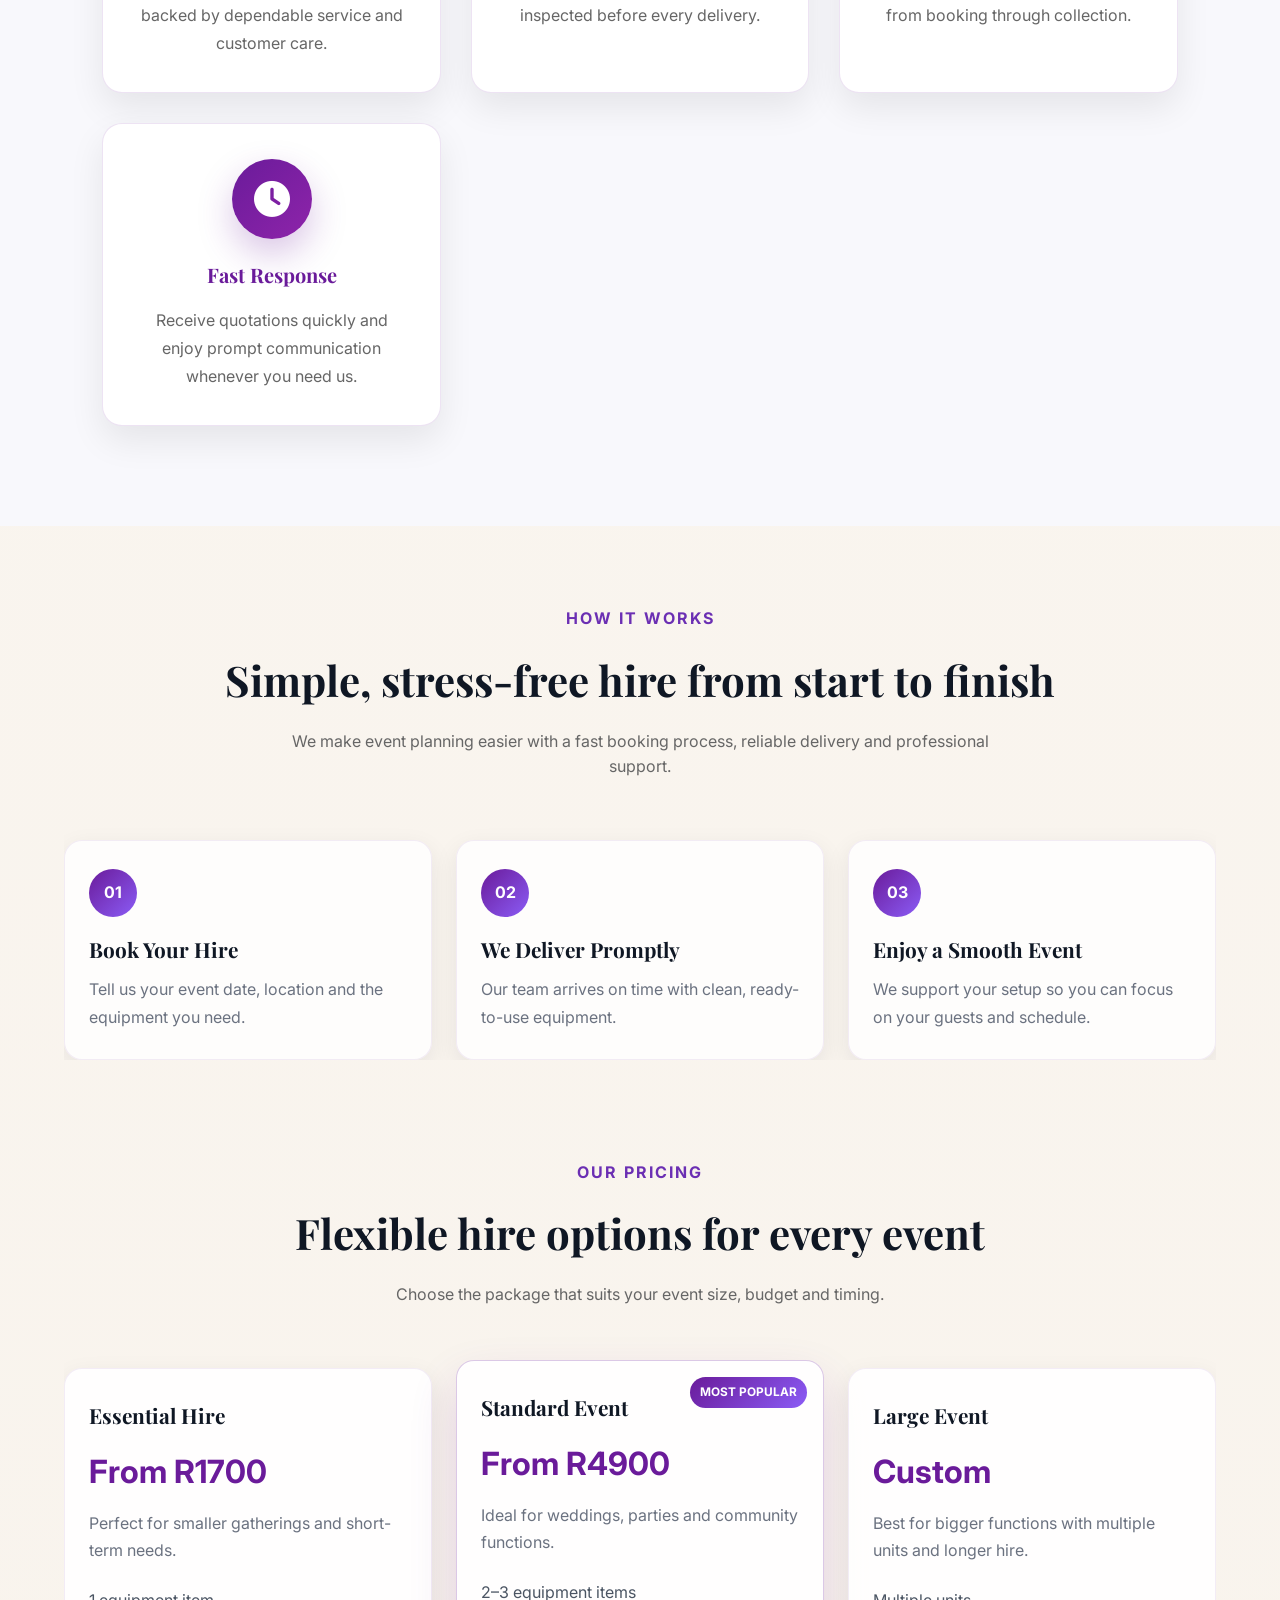
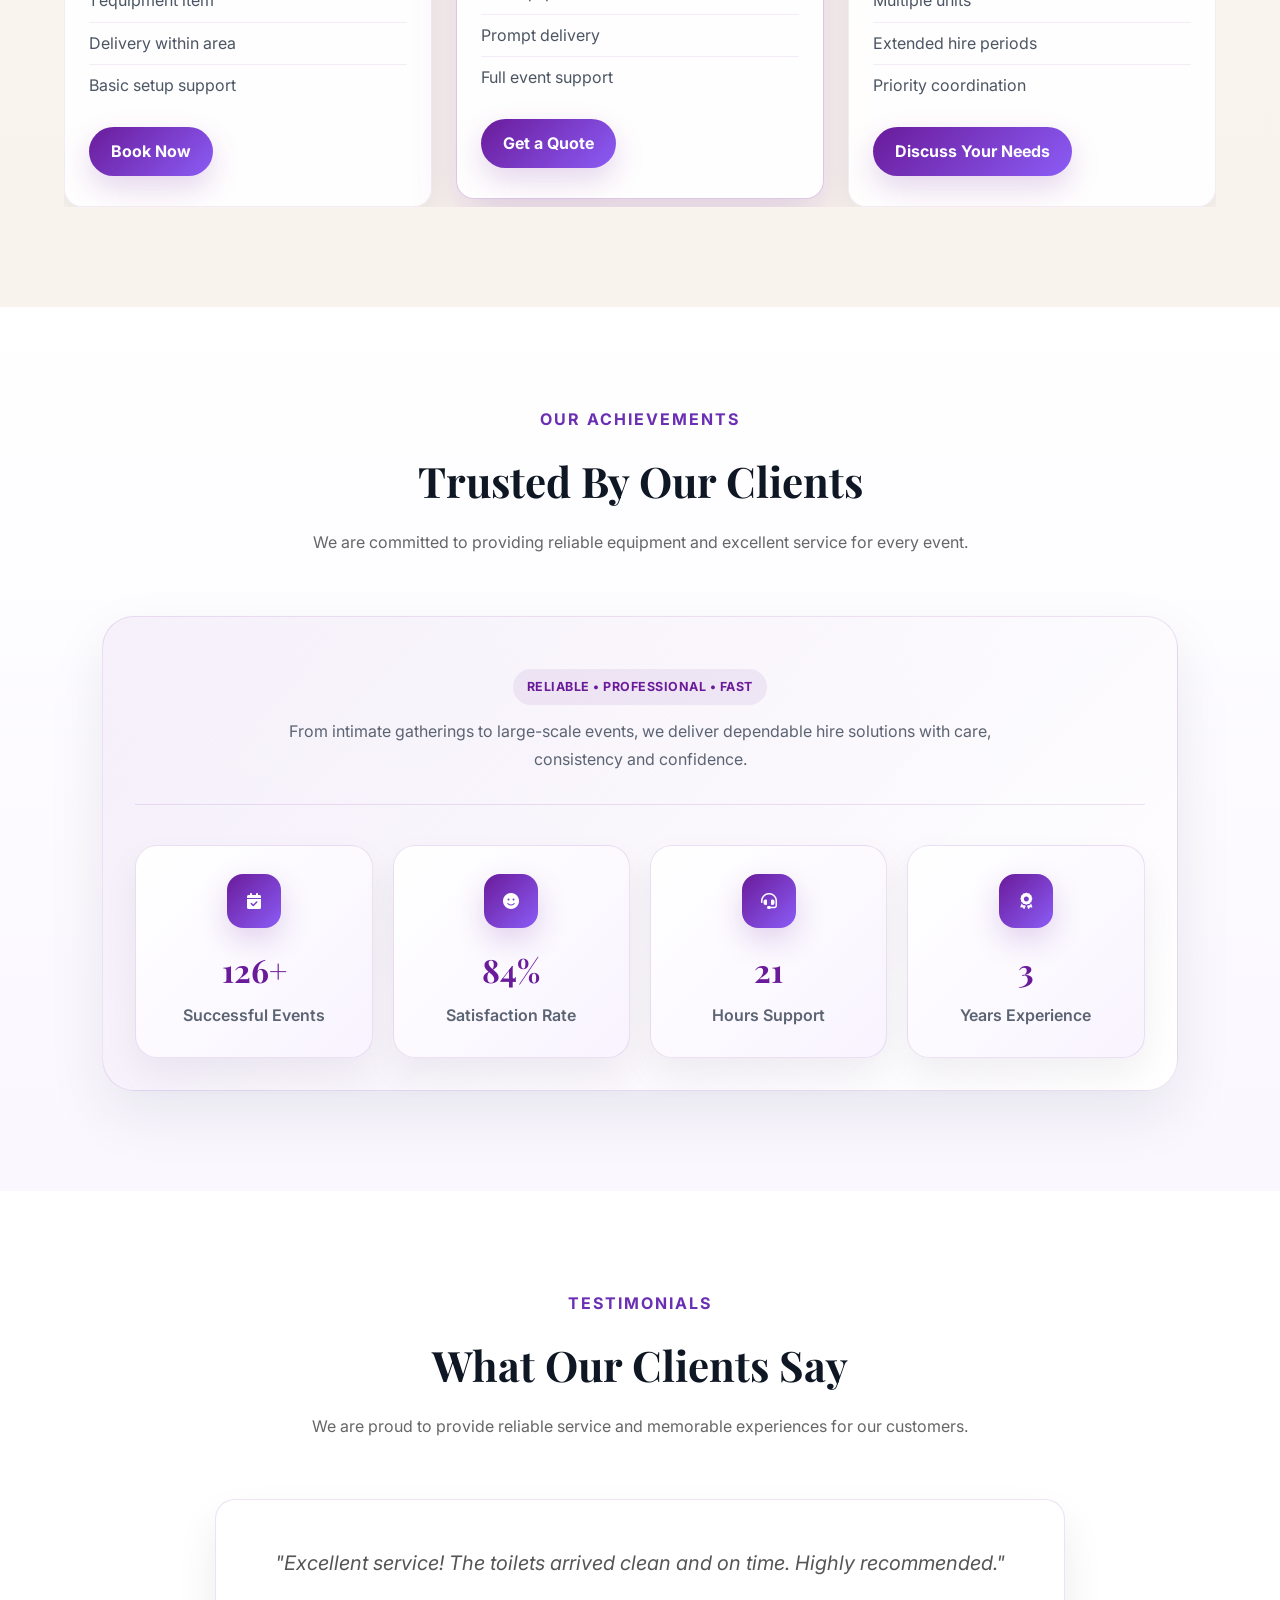
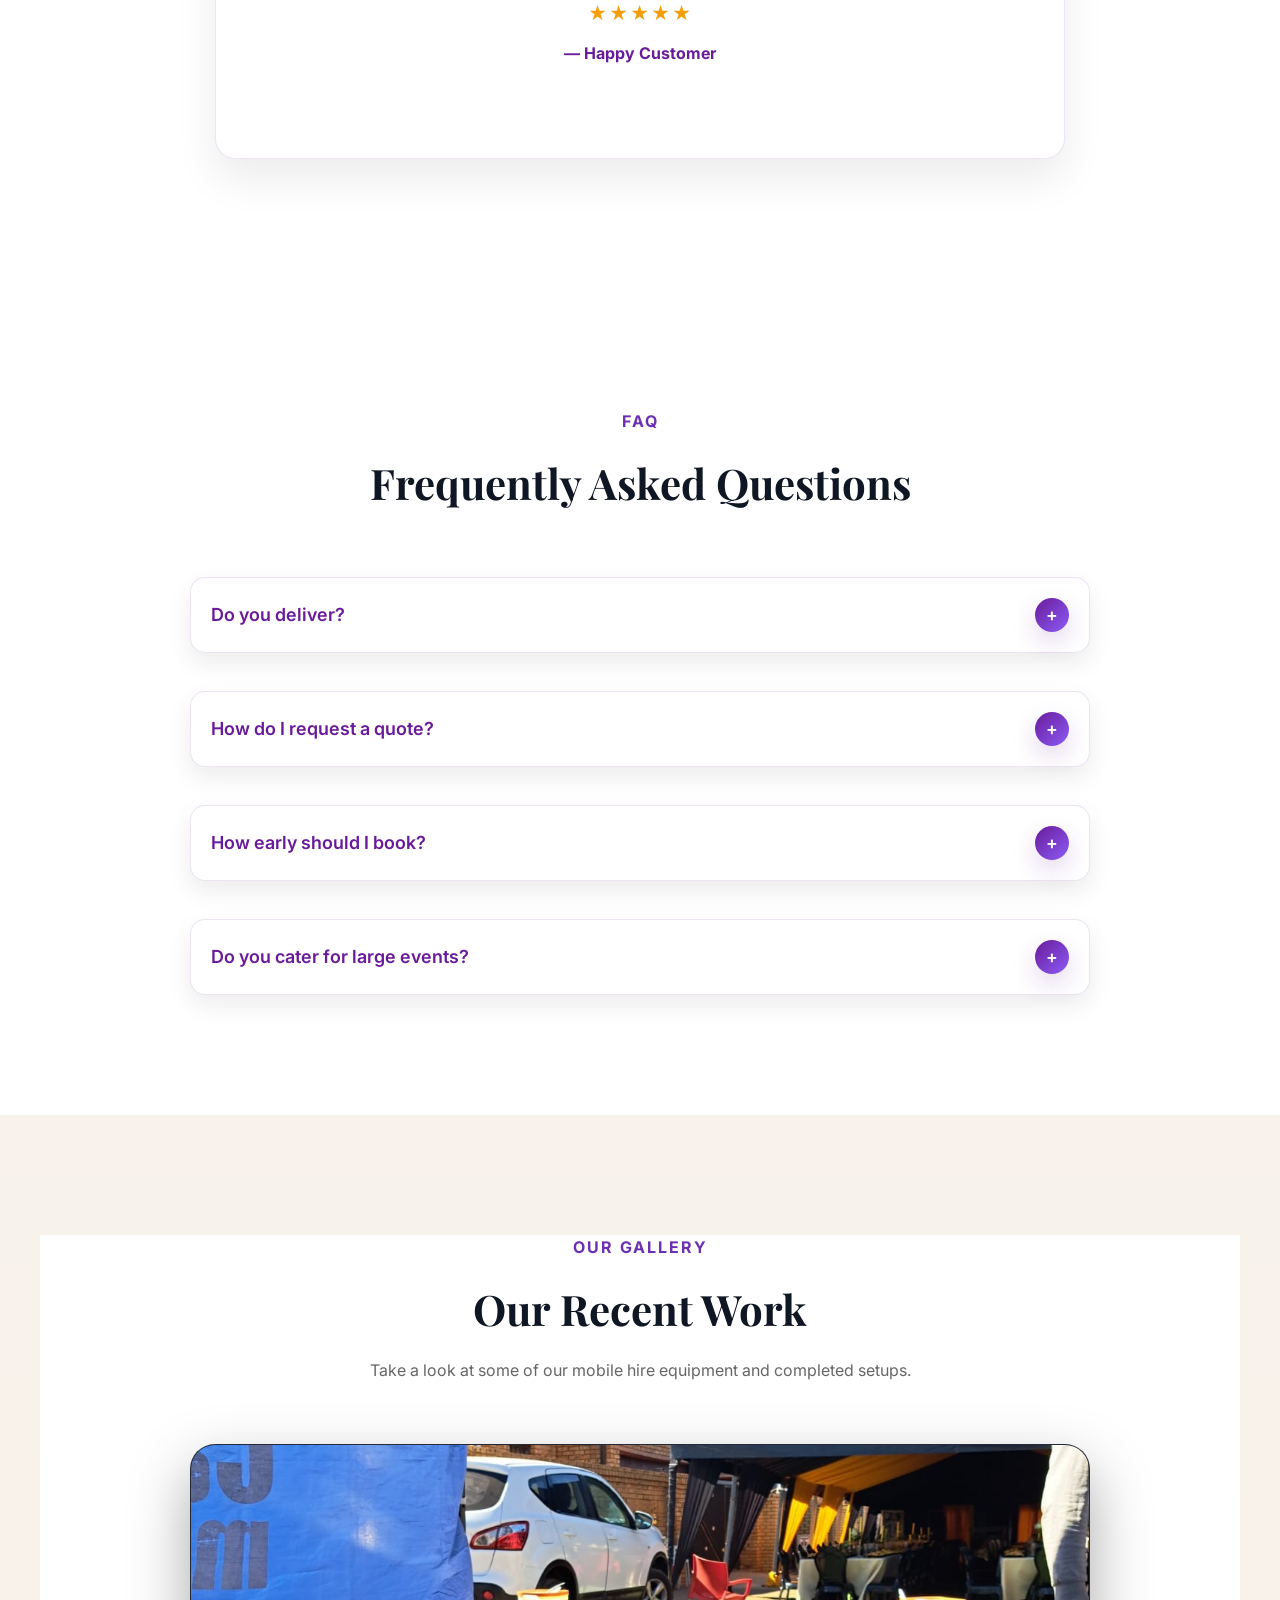
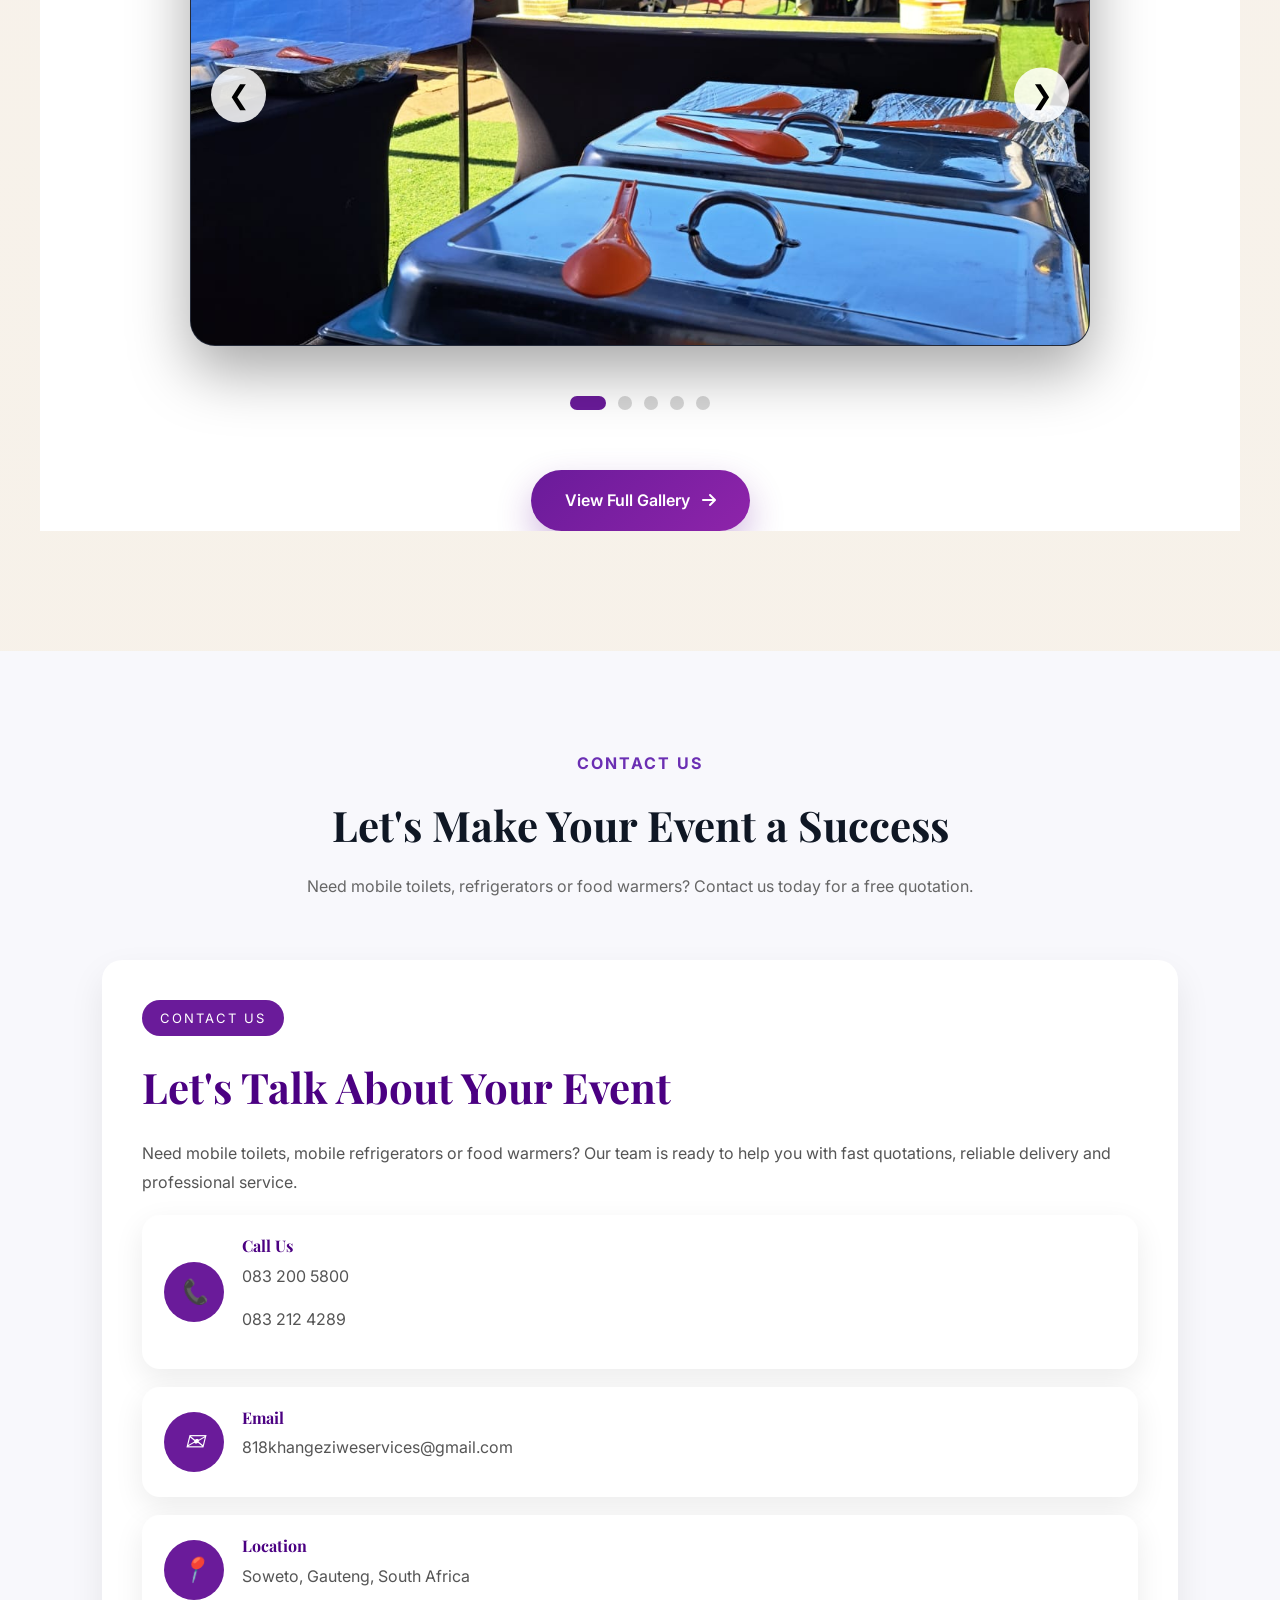
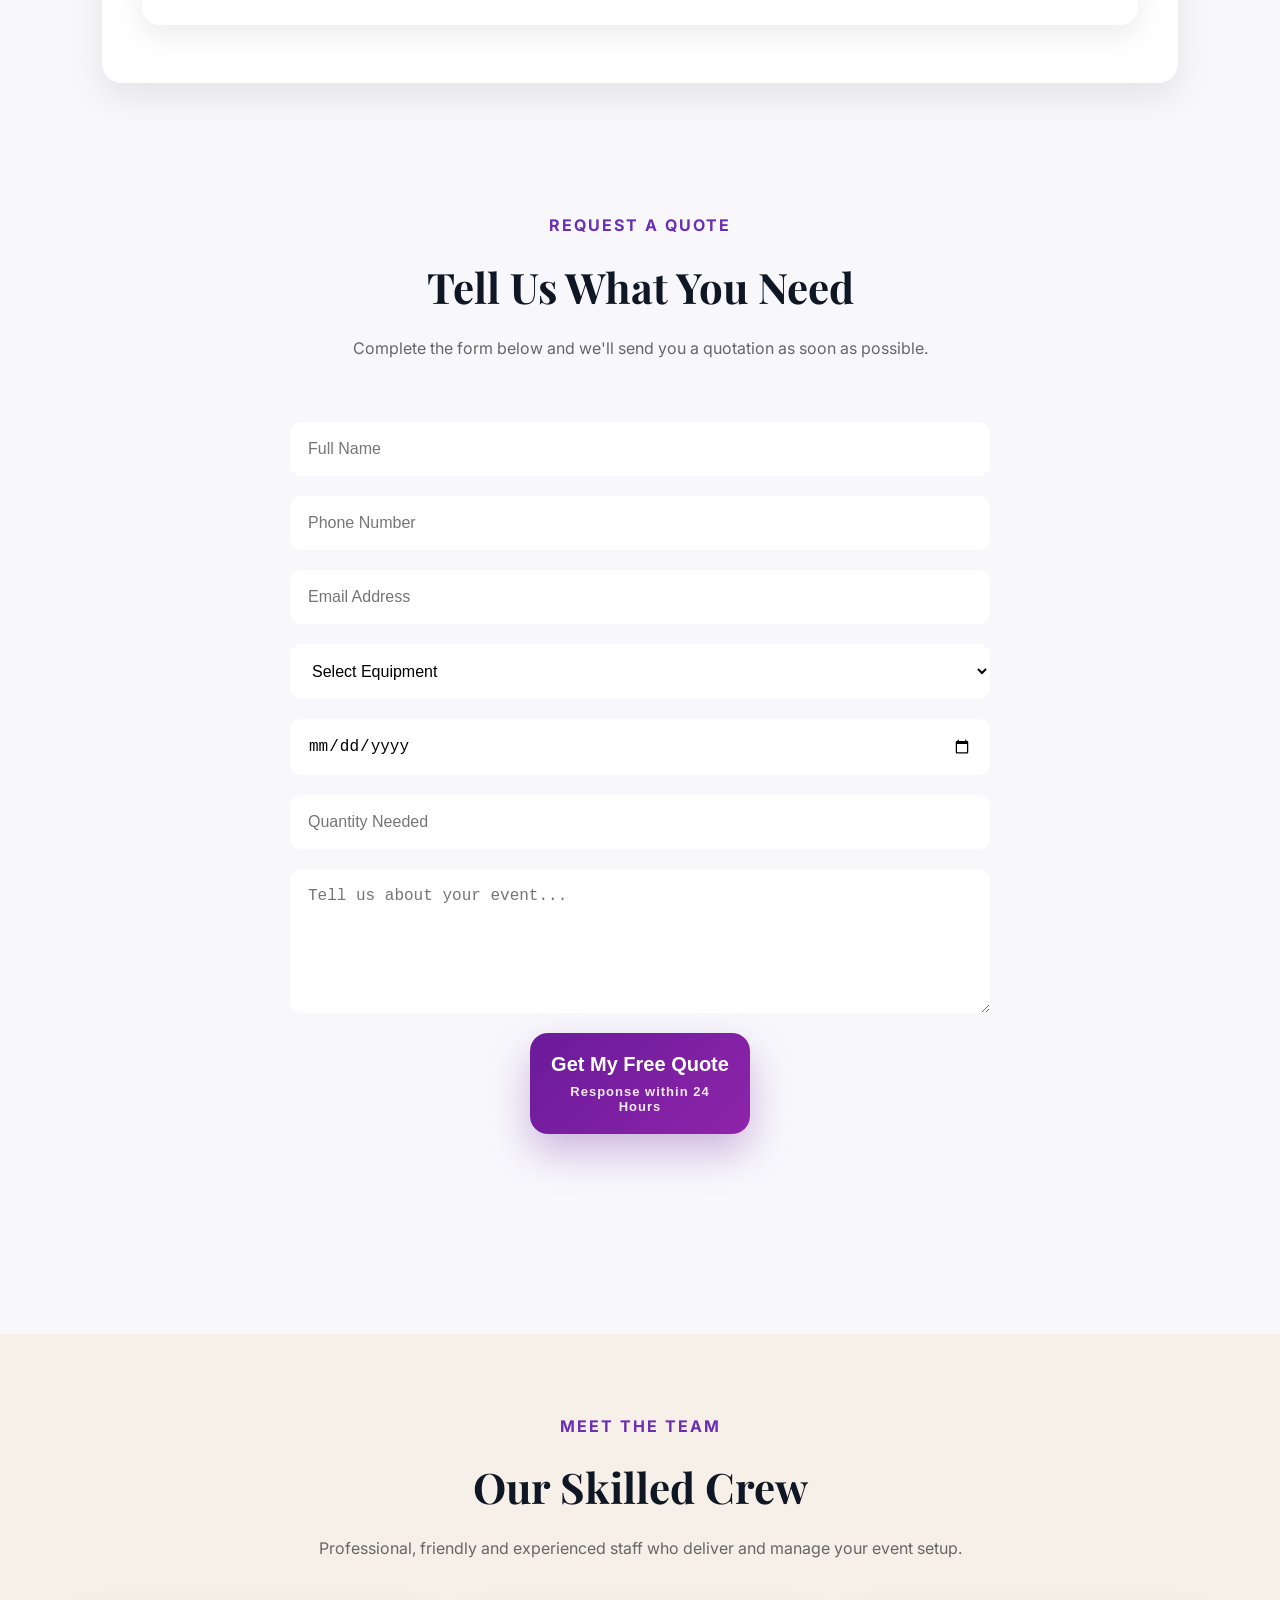
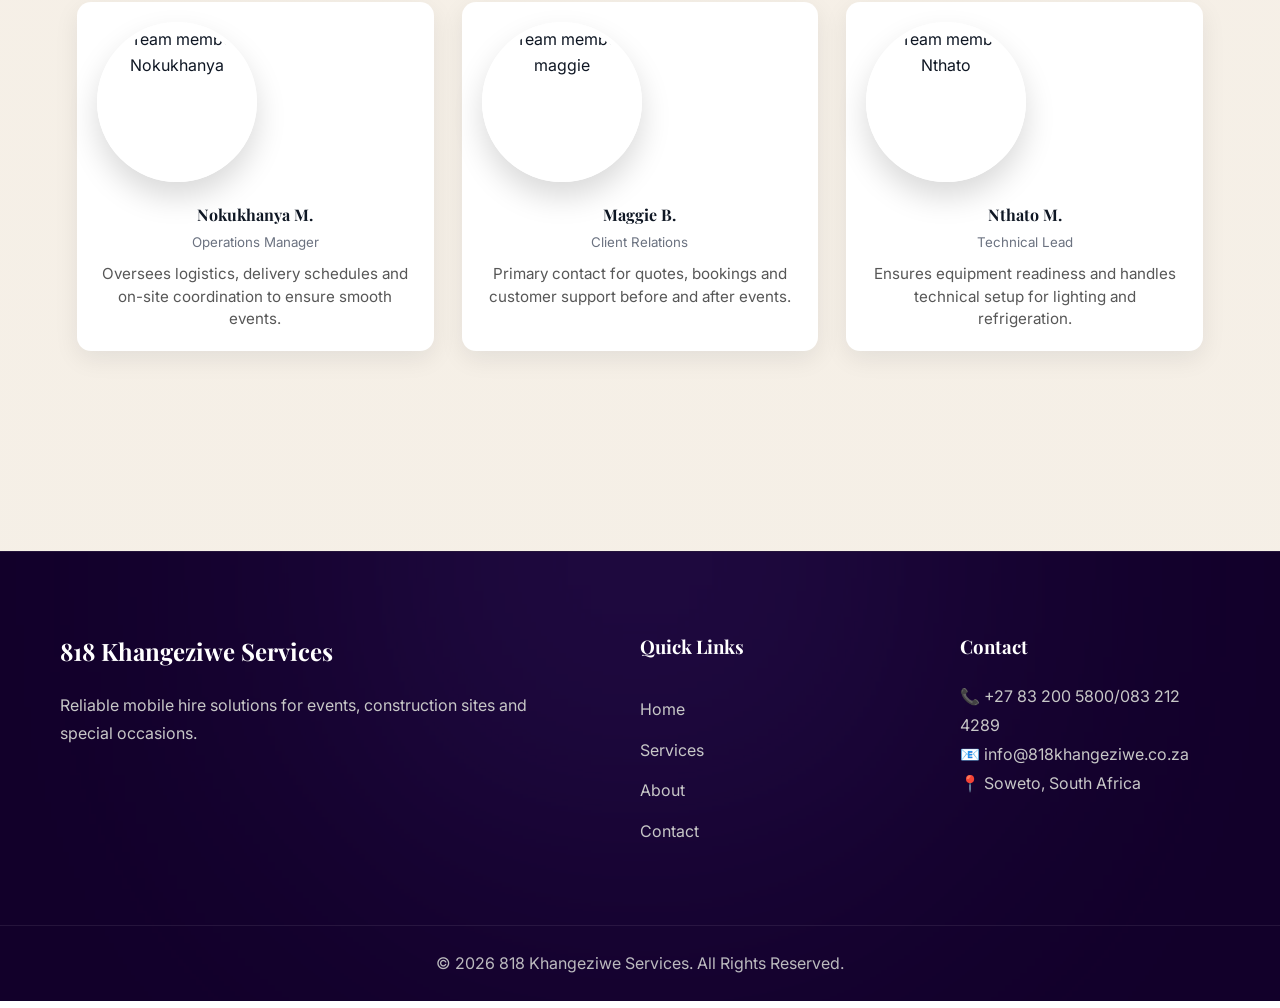
==== commit 5d707a5d: "Replace WhatsApp SVG icon with Font Awesome icon" ====
--- a/index.html
+++ b/index.html
@@ -727,23 +727,7 @@
       rel="noopener noreferrer"
       aria-label="Chat on WhatsApp"
     >
-      <svg
-        width="28"
-        height="28"
-        viewBox="0 0 24 24"
-        fill="none"
-        xmlns="http://www.w3.org/2000/svg"
-        aria-hidden="true"
-      >
-        <path
-          d="M20.52 3.48A11.88 11.88 0 0012 .5C5.66.5.98 5.18.98 11.52c0 2.02.53 3.95 1.54 5.67L.5 23.5l6.62-1.73c1.63.9 3.47 1.38 5.36 1.38 6.34 0 11.02-4.68 11.02-11.02 0-3.02-1.18-5.84-3.98-7.65z"
-          fill="#25D366"
-        />
-        <path
-          d="M17.2 14.3c-.3-.15-1.75-.86-2.02-.96-.27-.1-.47-.15-.67.15-.2.3-.77.96-.95 1.16-.18.2-.36.22-.67.08-.3-.15-1.27-.47-2.42-1.49-.9-.8-1.5-1.78-1.67-2.08-.17-.3-.02-.46.13-.62.13-.13.3-.36.45-.54.15-.18.2-.3.3-.5.1-.2 0-.38-.02-.53-.02-.15-.67-1.6-.92-2.18-.24-.57-.49-.5-.67-.5-.17 0-.37-.02-.57-.02-.2 0-.53.07-.81.37-.27.3-1.05 1.02-1.05 2.48 0 1.46 1.08 2.87 1.23 3.07.15.2 2.12 3.33 5.13 4.66 3.02 1.33 3.02.89 3.56.83.54-.07 1.75-.71 2-1.4.25-.68.25-1.27.17-1.4-.07-.12-.27-.2-.57-.35z"
-          fill="#fff"
-        />
-      </svg>
+      <i class="fab fa-whatsapp" aria-hidden="true"></i>
     </a>
 
     <button id="topBtn">↑</button>
--- a/style.css
+++ b/style.css
@@ -89,11 +89,11 @@
 ===================================== */
 
 .hero {
-  min-height: 76vh;
+  min-height: 70vh;
   display: flex;
   flex-direction: column;
   justify-content: center;
-  padding-top: 110px;
+  padding-top: 90px;
   background:
     linear-gradient(
       180deg,
@@ -265,44 +265,41 @@
   }
 
   .nav-links {
-    position: fixed;
-    top: 0;
-    right: -100%;
-    left: auto;
-
-    width: 80%;
-
-    height: 100vh;
-
-    background: #4b0082;
-
+    position: absolute;
+    top: 100%;
+    left: 0;
+    right: 0;
+    background: rgba(255, 255, 255, 0.98);
     display: flex;
     flex-direction: column;
     justify-content: flex-start;
     align-items: center;
-
+    max-height: 0;
+    overflow: hidden;
     padding-top: 100px;
-
-    transition: 0.35s ease;
-
+    transition: max-height 0.35s ease;
+    border-radius: 0 0 18px 18px;
+    border-top: 1px solid rgba(106, 27, 154, 0.12);
     z-index: 999;
   }
 
   .nav-links.active {
-    right: 0;
-  }
+    max-height: 520px;
+    padding: 20px 0;
+  }
+
   .nav-links li {
     list-style: none;
   }
 
   .nav-links a {
     display: block;
-    padding: 14px 16px;
+    padding: 14px 18px;
     border-radius: 14px;
-    color: #fff;
+    color: #4b0082;
     font-size: 1rem;
-    background: rgba(255, 255, 255, 0.08);
-    border: 1px solid rgba(255, 255, 255, 0.1);
+    background: rgba(106, 27, 154, 0.05);
+    border: 1px solid rgba(106, 27, 154, 0.12);
   }
 
   .nav-links a::after {
@@ -311,9 +308,9 @@
 
   .nav-links a:hover,
   .nav-links a:focus-visible {
-    color: #fff;
-    background: rgba(255, 255, 255, 0.15);
-    transform: translateX(4px);
+    color: #4b0082;
+    background: rgba(106, 27, 154, 0.12);
+    transform: translateX(0);
   }
 }
 
@@ -1080,11 +1077,11 @@
 .contact-container {
   display: grid;
 
-  grid-template-columns: 1fr 1fr;
-
-  gap: 50px;
-
-  margin-top: 50px;
+  grid-template-columns: 1fr;
+
+  gap: 30px;
+
+  margin-top: 40px;
 }
 
 .contact-info {
@@ -2405,32 +2402,29 @@
     top: 100%;
     left: 0;
     right: 0;
-    background: #4b0082;
+    background: rgba(255, 255, 255, 0.98);
     flex-direction: column;
     align-items: center;
     max-height: 0;
     overflow: hidden;
     transition: max-height 0.4s ease;
     border-radius: 0 0 18px 18px;
+    border-top: 1px solid rgba(106, 27, 154, 0.12);
   }
 
   .nav-links.active {
-    max-height: 500px;
+    max-height: 520px;
     padding: 20px 0;
   }
 
-  .nav-links.active {
-    max-height: 500px;
-    padding: 20px 0;
-  }
-
   .nav-links li {
-    margin: 15px 0;
+    margin: 12px 0;
   }
 
   .nav-links a {
-    color: #6a1b9a;
+    color: #4b0082;
     font-size: 18px;
+    background: transparent;
   }
 }
 /* ==========================
@@ -2505,6 +2499,14 @@
   .quote-form button {
     width: 100%;
   }
+
+  .mobile-hidden {
+    display: none !important;
+  }
+
+  .mobile-visible {
+    display: block !important;
+  }
 }
 
 body {
@@ -2582,3 +2584,80 @@
   font-size: 14px;
   color: #666;
 }
+
+@media (max-width: 768px) {
+  .about {
+    grid-template-columns: 1fr;
+    gap: 30px;
+    margin: 70px auto;
+  }
+
+  .about-content h2 {
+    font-size: 2rem;
+  }
+
+  .about-features {
+    grid-template-columns: 1fr;
+  }
+
+  .process-grid,
+  .pricing-grid,
+  .services-grid,
+  .why-grid,
+  .stats-container,
+  .team-grid {
+    grid-template-columns: 1fr;
+  }
+
+  .process-card,
+  .pricing-card,
+  .why-card,
+  .stat-box,
+  .service-card,
+  .team-card {
+    padding: 22px 18px;
+  }
+
+  .pricing-card.featured {
+    transform: none;
+  }
+
+  .section-title h2 {
+    font-size: 1.8rem;
+  }
+
+  .gallery-slider img {
+    height: 280px;
+  }
+
+  .slide-arrow {
+    width: 44px;
+    height: 44px;
+    font-size: 20px;
+  }
+
+  .quote-form input,
+  .quote-form select,
+  .quote-form textarea,
+  .quote-form button {
+    width: 100%;
+  }
+
+  .contact-info,
+  .contact-form {
+    padding: 24px;
+  }
+
+  .footer-container {
+    gap: 36px;
+    padding: 60px 20px;
+  }
+
+  .logo img {
+    width: 58px;
+  }
+
+  .logo-text h3 {
+    font-size: 16px;
+  }
+}
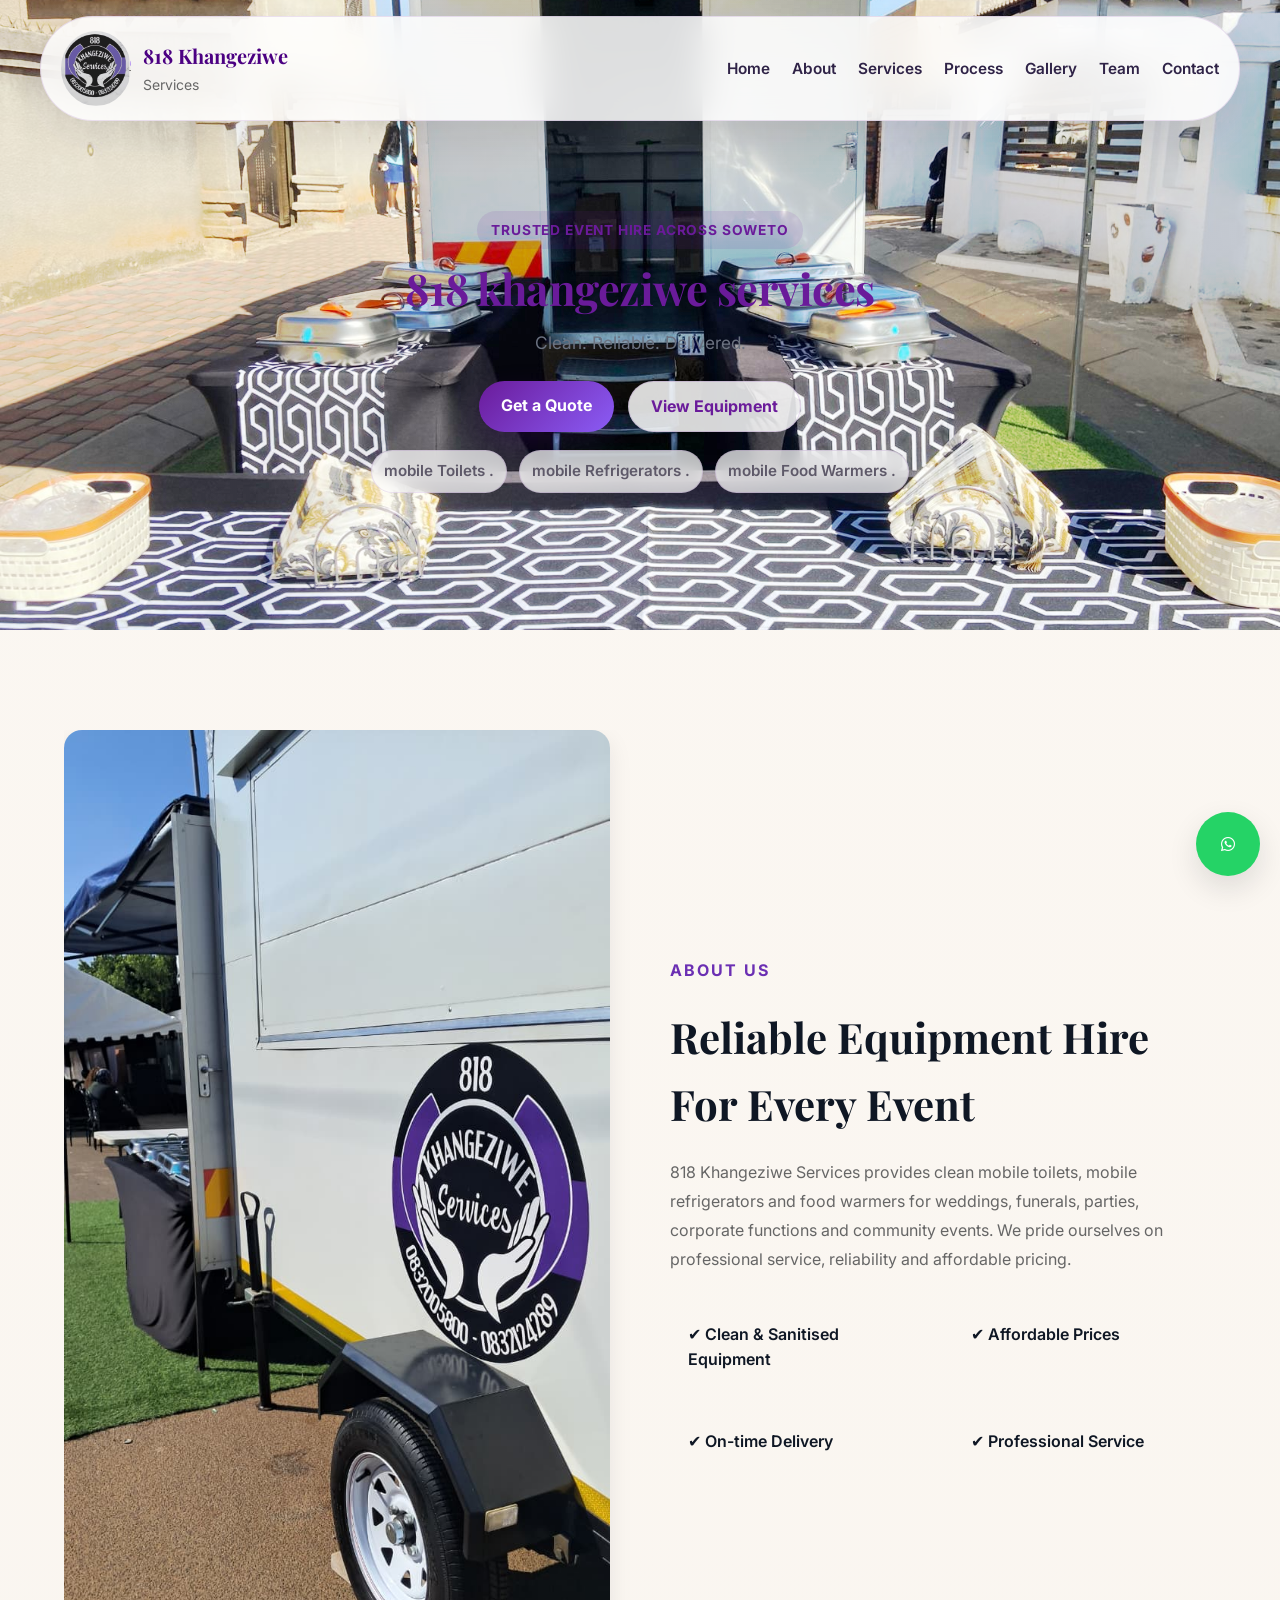
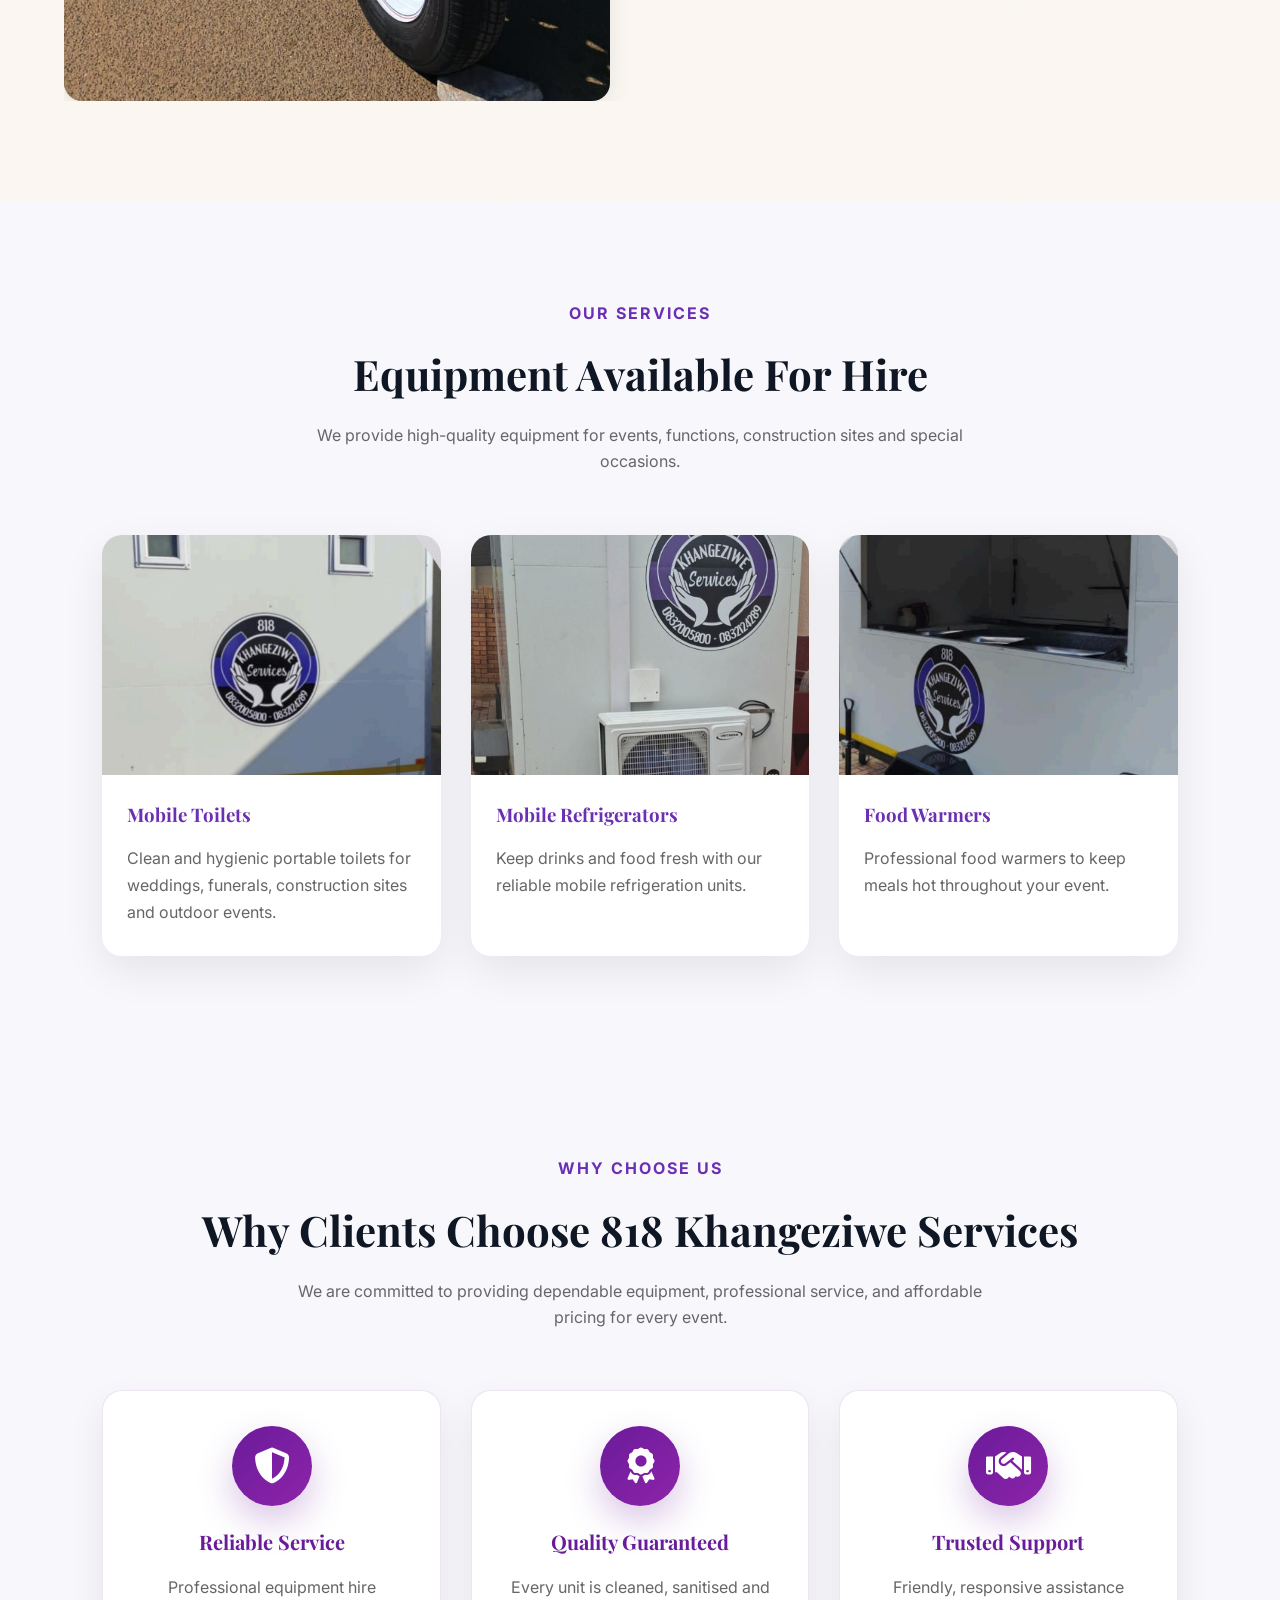
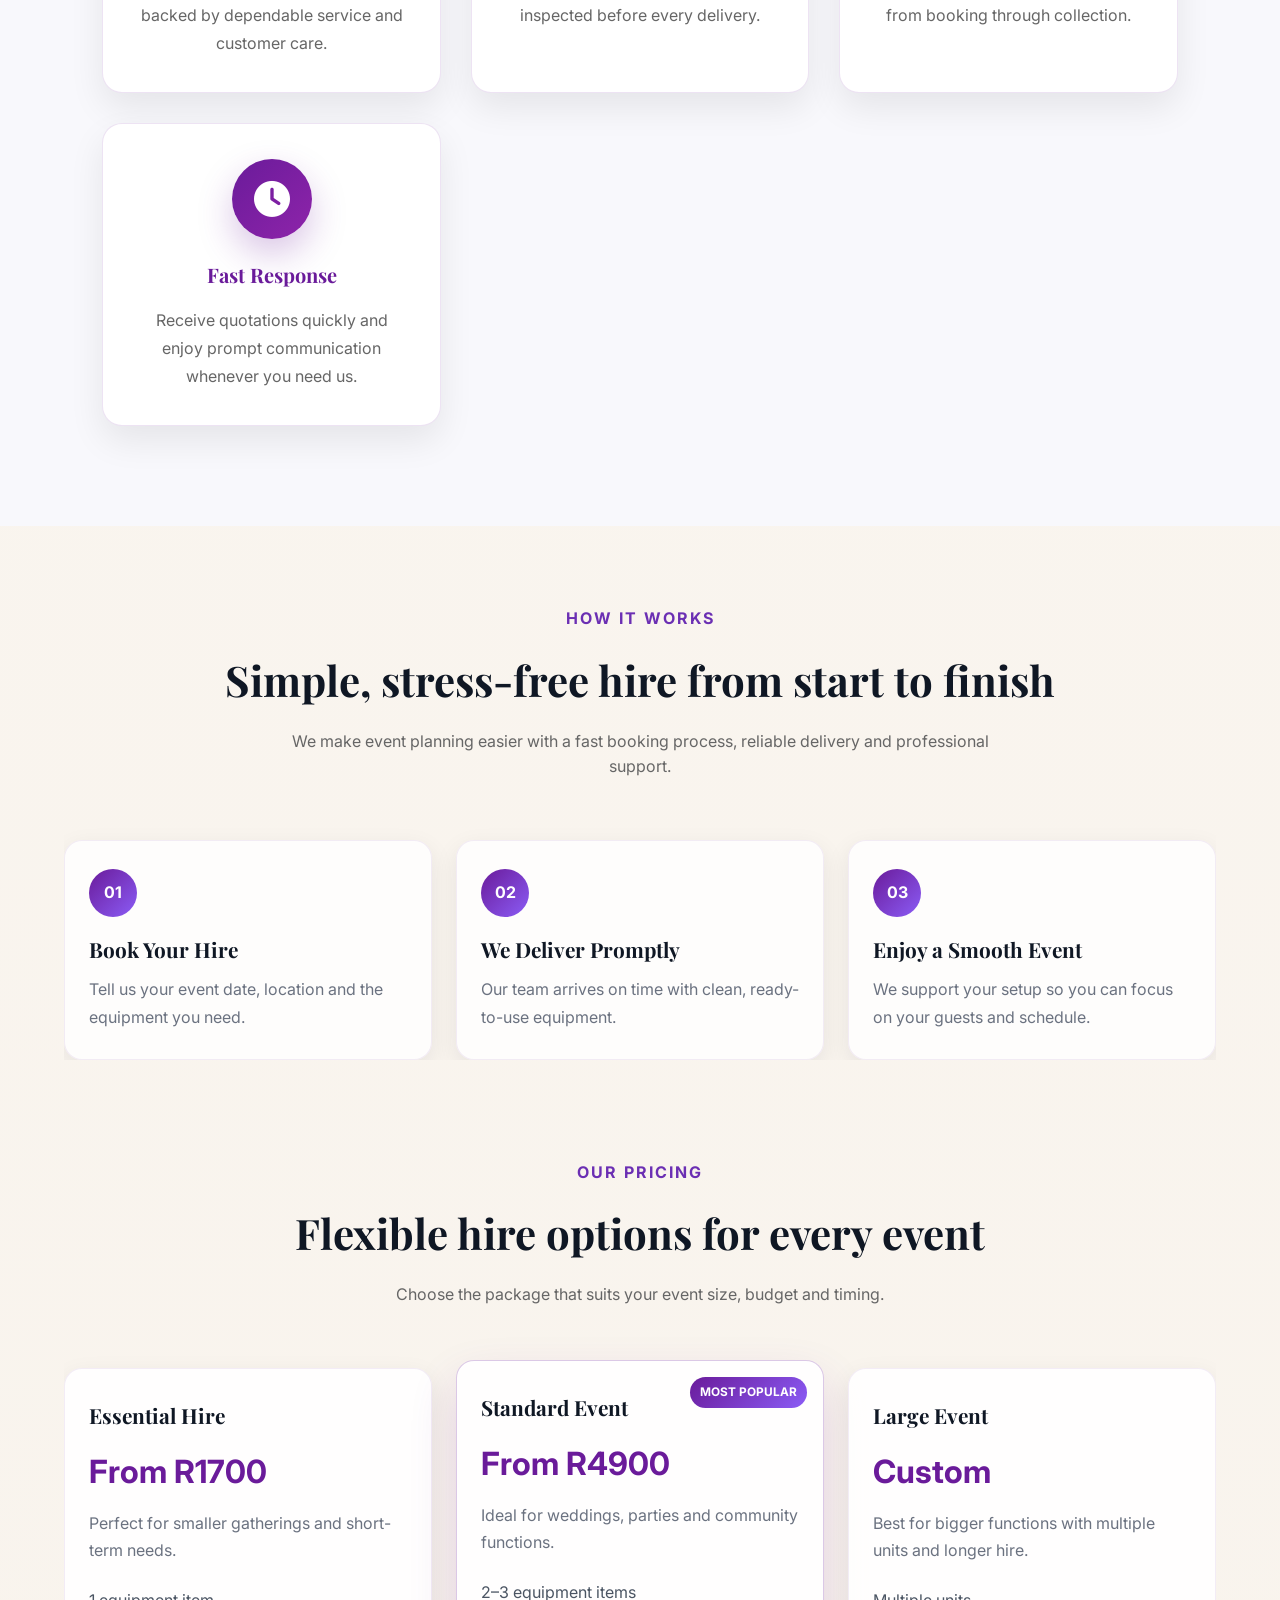
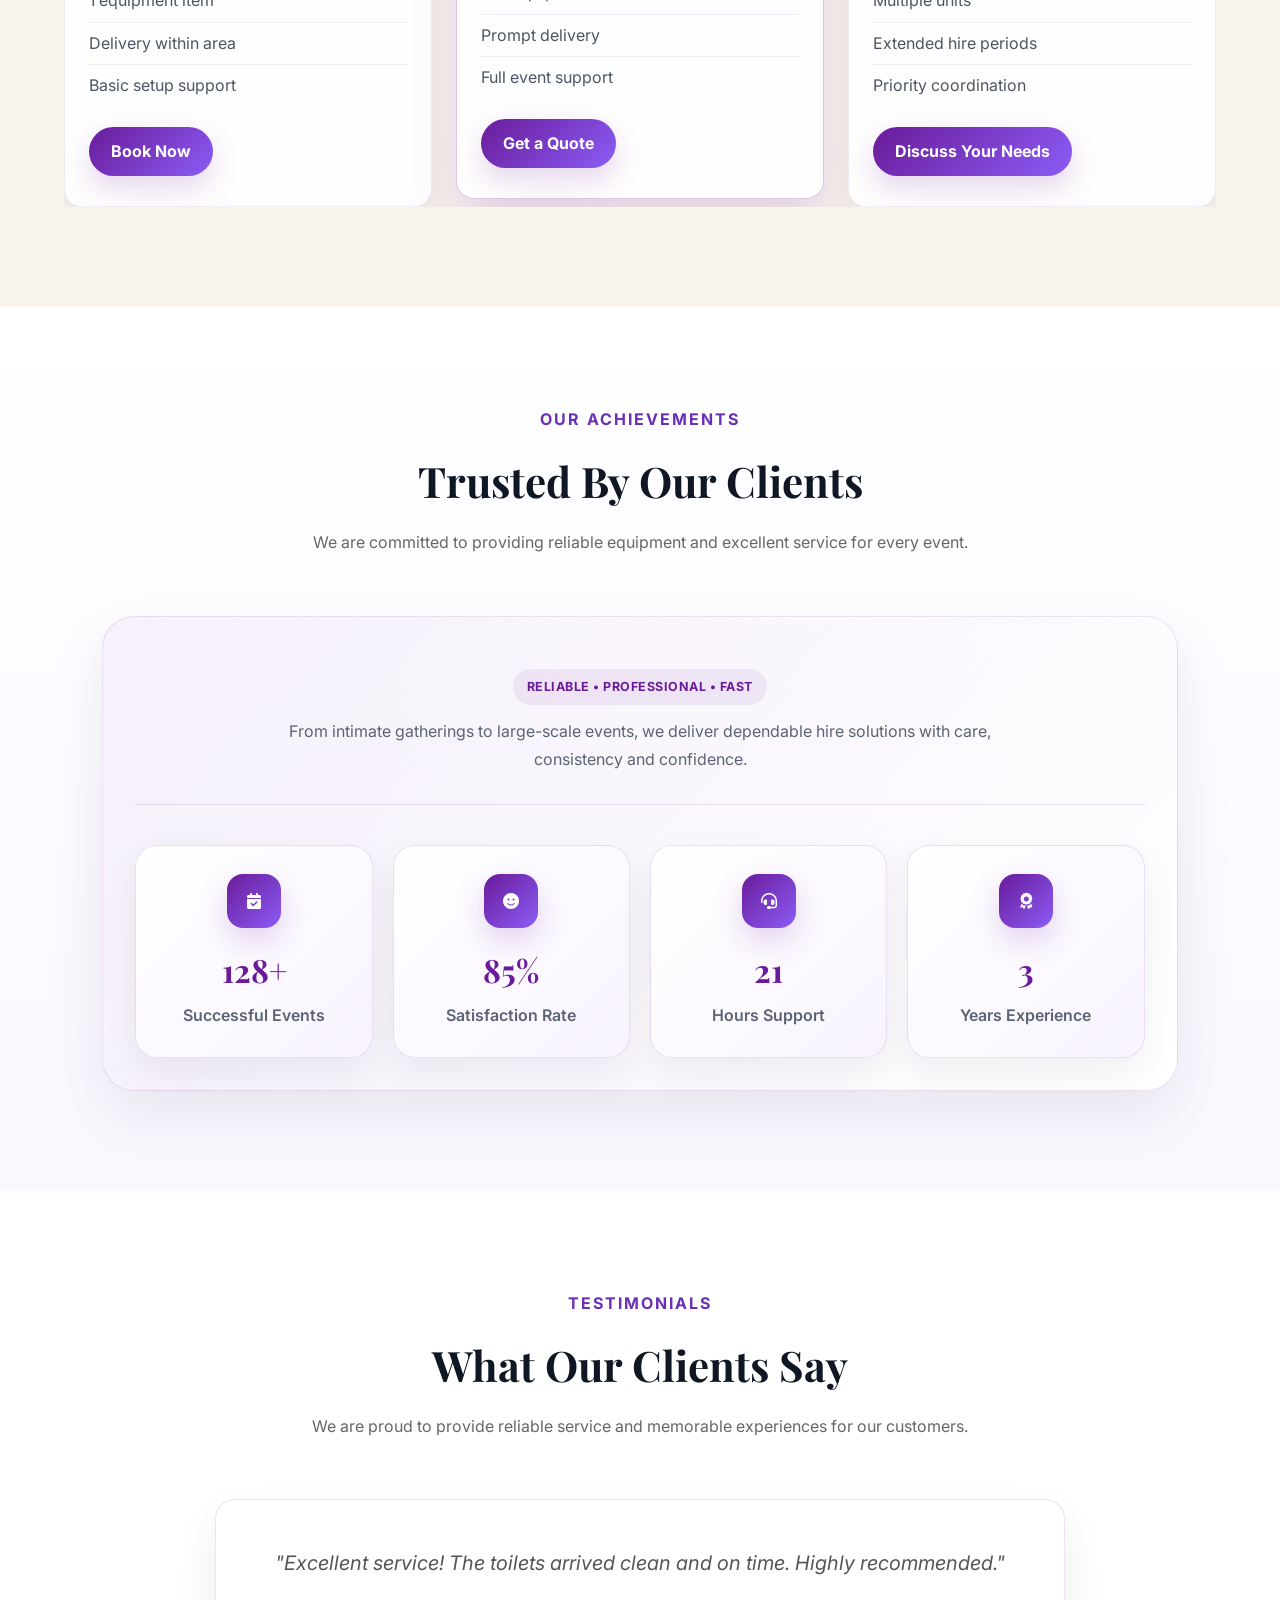
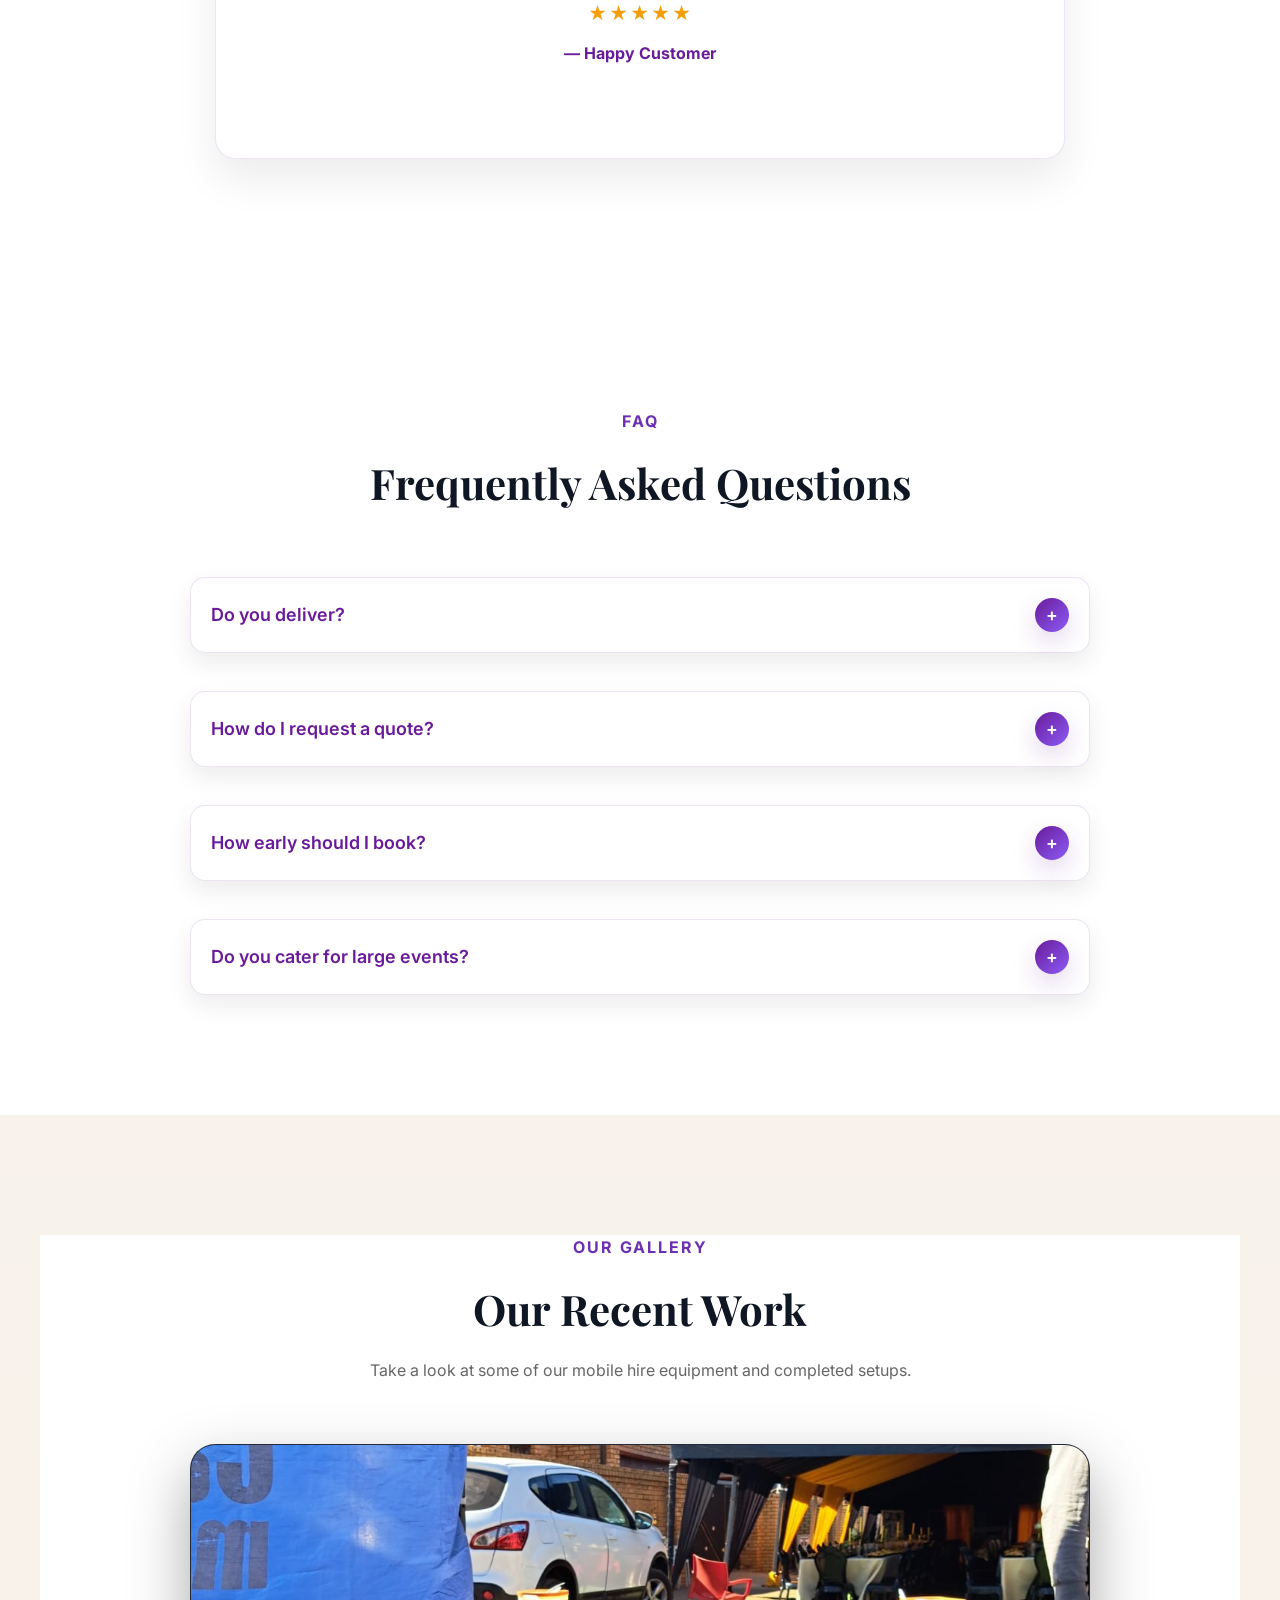
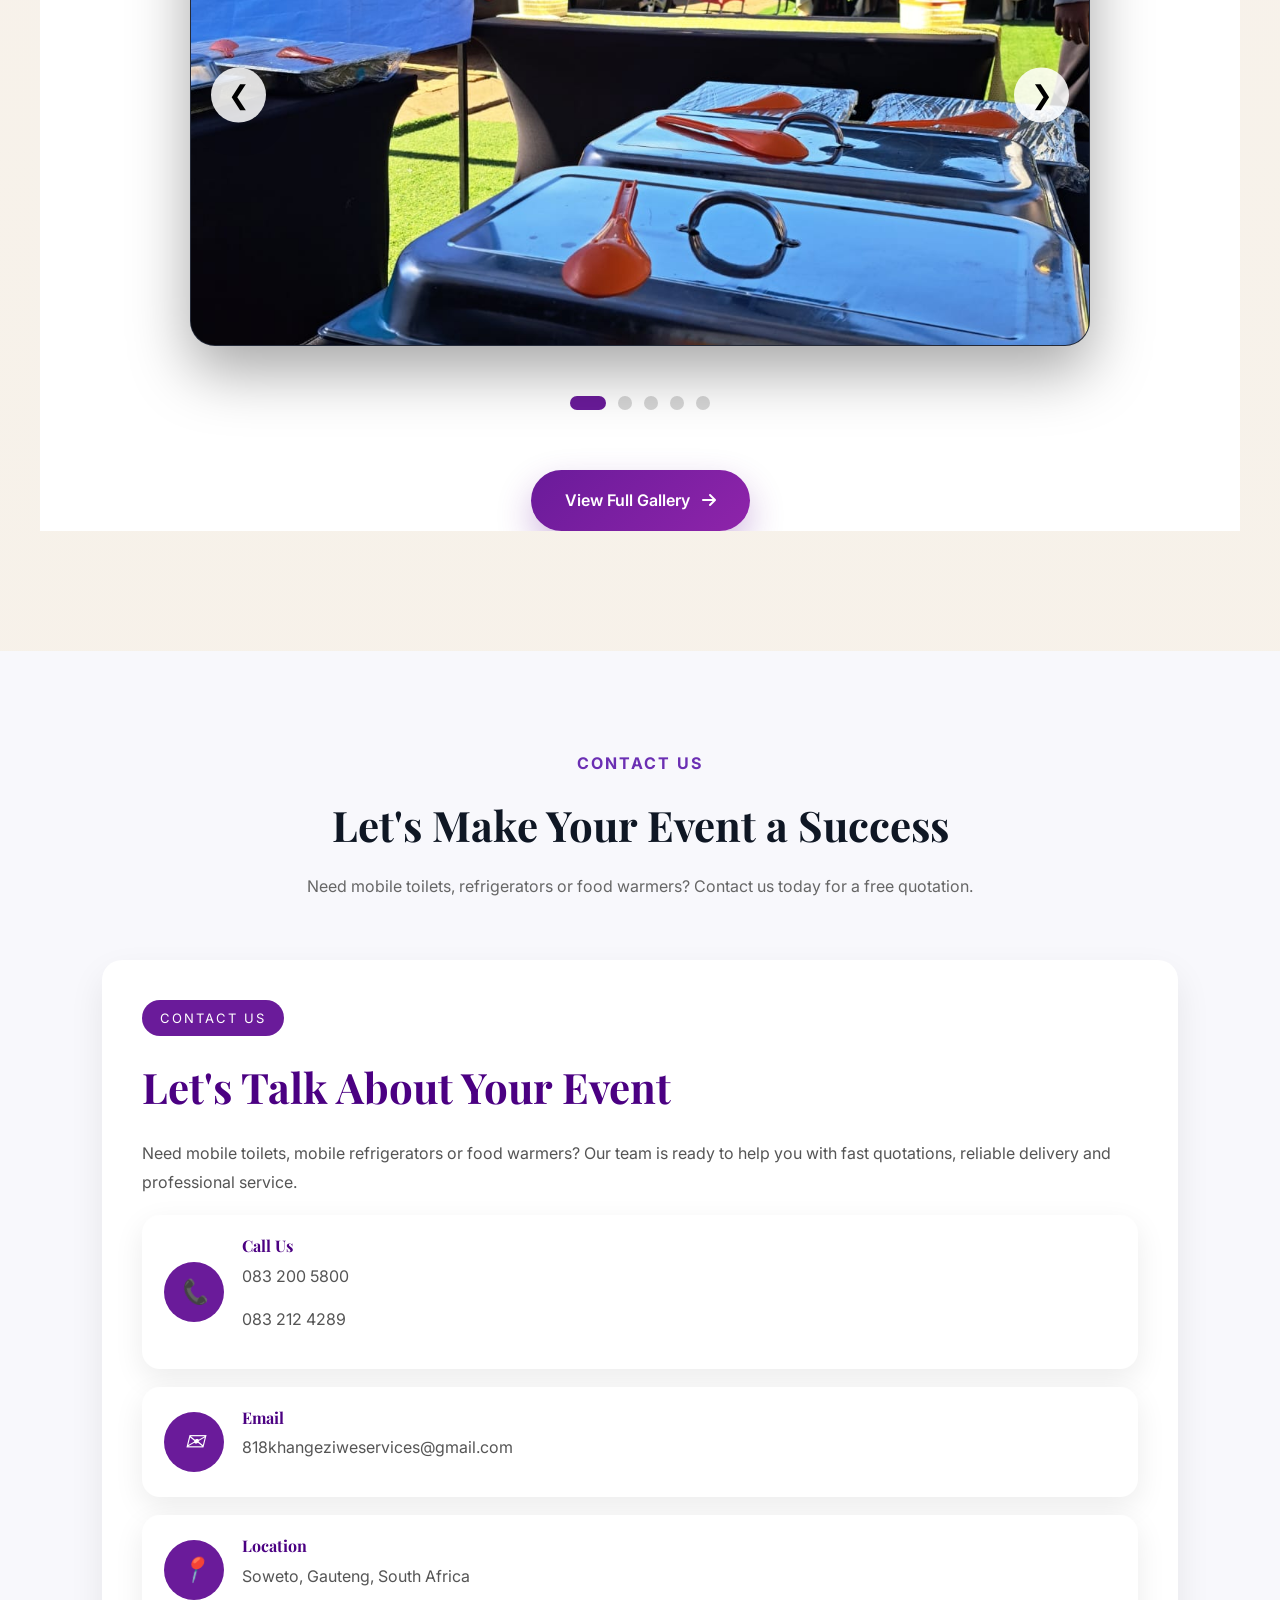
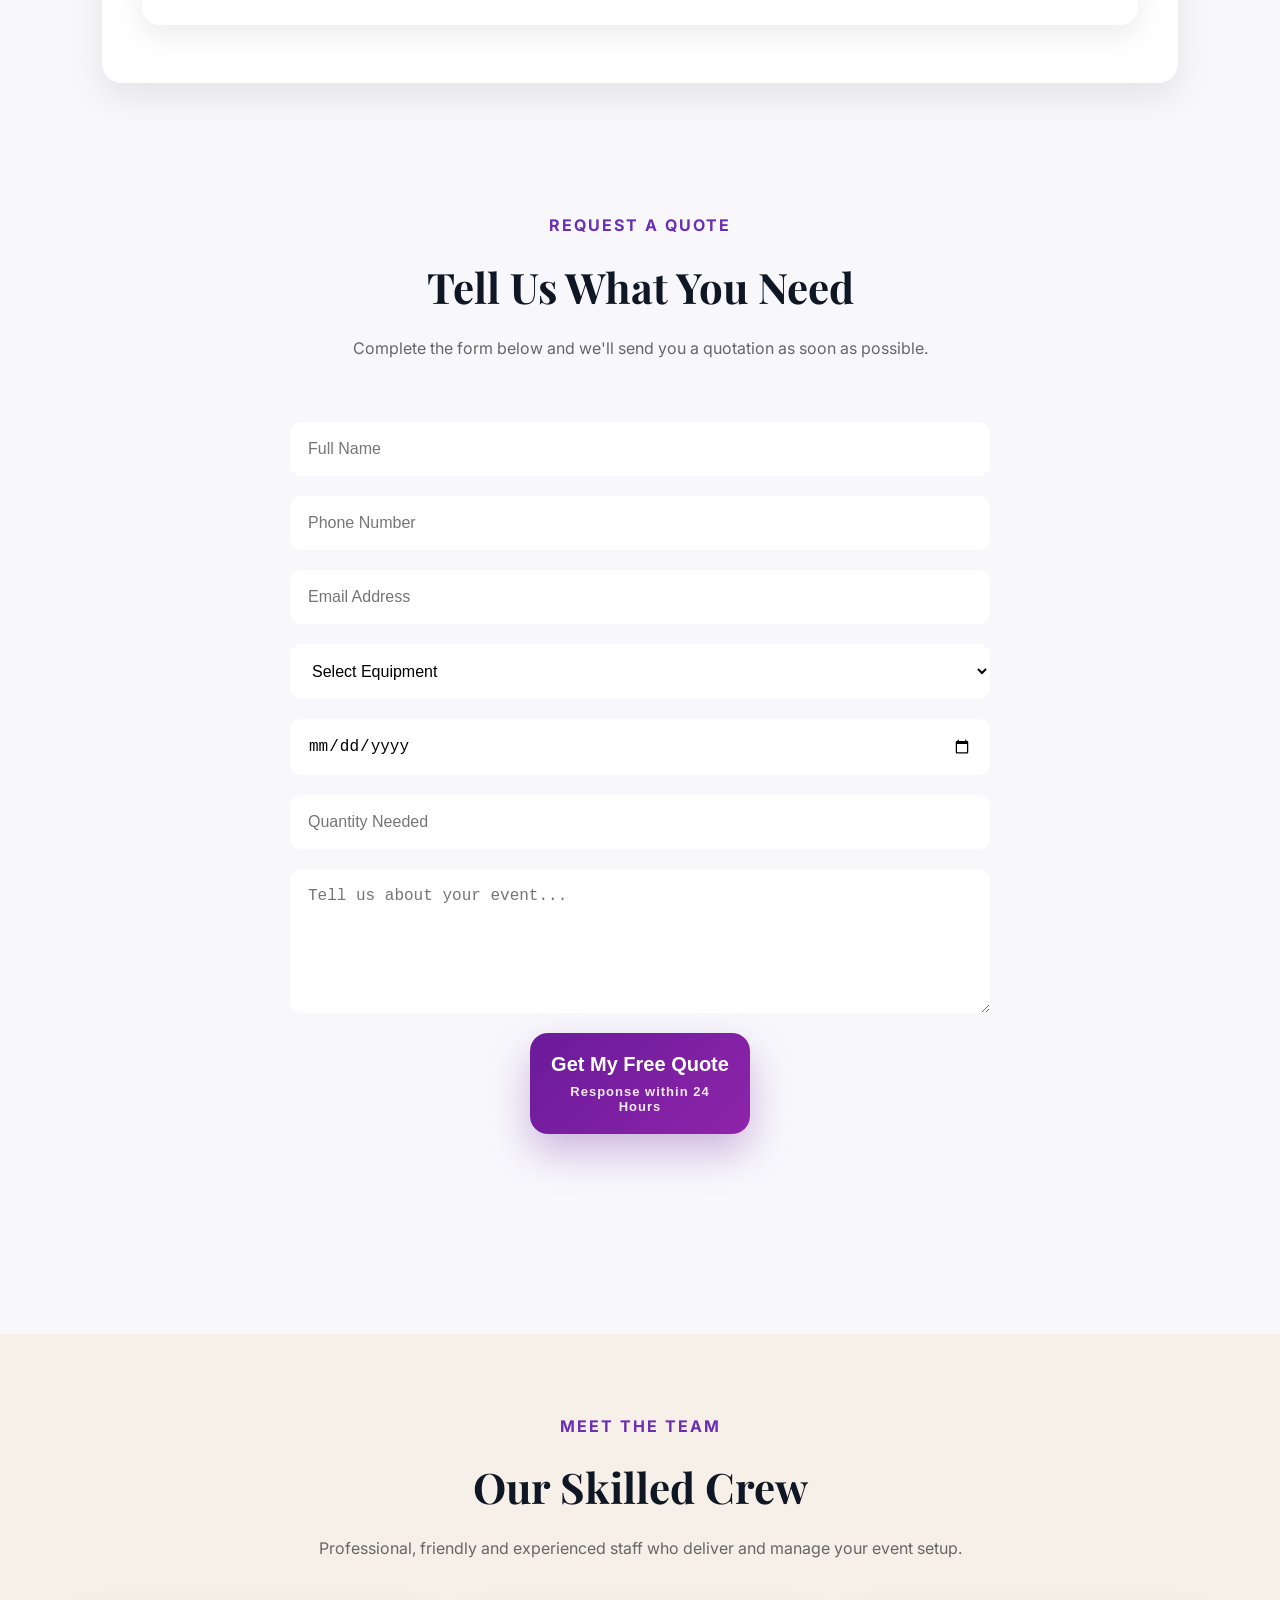
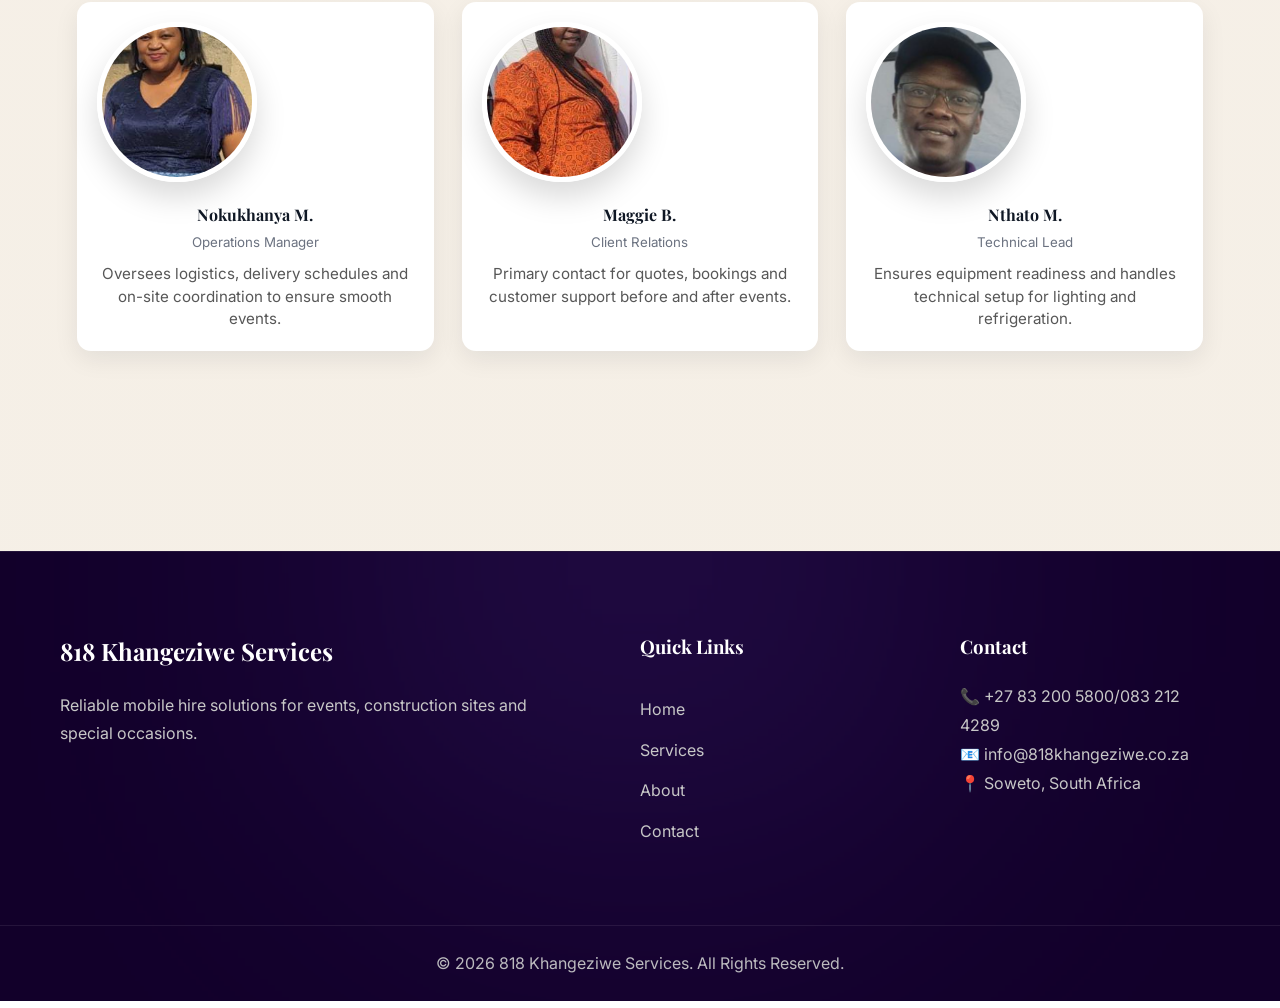
==== commit 2dcfc8d7: "Simplify team member image markup Removed picture elements for team member images and directly used " ====
--- a/index.html
+++ b/index.html
@@ -628,14 +628,11 @@
 
       <div class="team-grid">
         <div class="team-card">
-          <picture>
-            <source srcset="assets/images/team1.webp" type="image/webp" />
-            <img
-              src="assets/images/team1.jpg"
-              alt="Team member Nokukhanya "
-              loading="lazy"
-            />
-          </picture>
+          <img
+            src="assets/images/team1.jpg"
+            alt="Team member Nokukhanya"
+            loading="lazy"
+          />
           <h4>Nokukhanya M.</h4>
           <small>Operations Manager</small>
           <p>
@@ -645,14 +642,11 @@
         </div>
 
         <div class="team-card">
-          <picture>
-            <source srcset="assets/images/team2.webp" type="image/webp" />
-            <img
-              src="assets/images/team2.jpg"
-              alt="Team member maggie"
-              loading="lazy"
-            />
-          </picture>
+          <img
+            src="assets/images/team2.jpg"
+            alt="Team member Maggie"
+            loading="lazy"
+          />
           <h4>Maggie B.</h4>
           <small>Client Relations</small>
           <p>
@@ -662,14 +656,11 @@
         </div>
 
         <div class="team-card">
-          <picture>
-            <source srcset="assets/images/team3.webp" type="image/webp" />
-            <img
-              src="assets/images/team3.jpg"
-              alt="Team member Nthato"
-              loading="lazy"
-            />
-          </picture>
+          <img
+            src="assets/images/team3.jpg"
+            alt="Team member Nthato"
+            loading="lazy"
+          />
           <h4>Nthato M.</h4>
           <small>Technical Lead</small>
           <p>
--- a/style.css
+++ b/style.css
@@ -2400,21 +2400,26 @@
   .nav-links {
     position: absolute;
     top: 100%;
-    left: 0;
-    right: 0;
+    left: 50%;
+    right: auto;
+    width: min(360px, calc(100% - 28px));
+    transform: translateX(-50%);
     background: rgba(255, 255, 255, 0.98);
     flex-direction: column;
     align-items: center;
     max-height: 0;
     overflow: hidden;
-    transition: max-height 0.4s ease;
+    transition:
+      max-height 0.4s ease,
+      width 0.3s ease;
     border-radius: 0 0 18px 18px;
     border-top: 1px solid rgba(106, 27, 154, 0.12);
+    box-shadow: 0 12px 30px rgba(0, 0, 0, 0.08);
   }
 
   .nav-links.active {
-    max-height: 520px;
-    padding: 20px 0;
+    max-height: 420px;
+    padding: 16px 0;
   }
 
   .nav-links li {
@@ -2499,14 +2504,6 @@
   .quote-form button {
     width: 100%;
   }
-
-  .mobile-hidden {
-    display: none !important;
-  }
-
-  .mobile-visible {
-    display: block !important;
-  }
 }
 
 body {
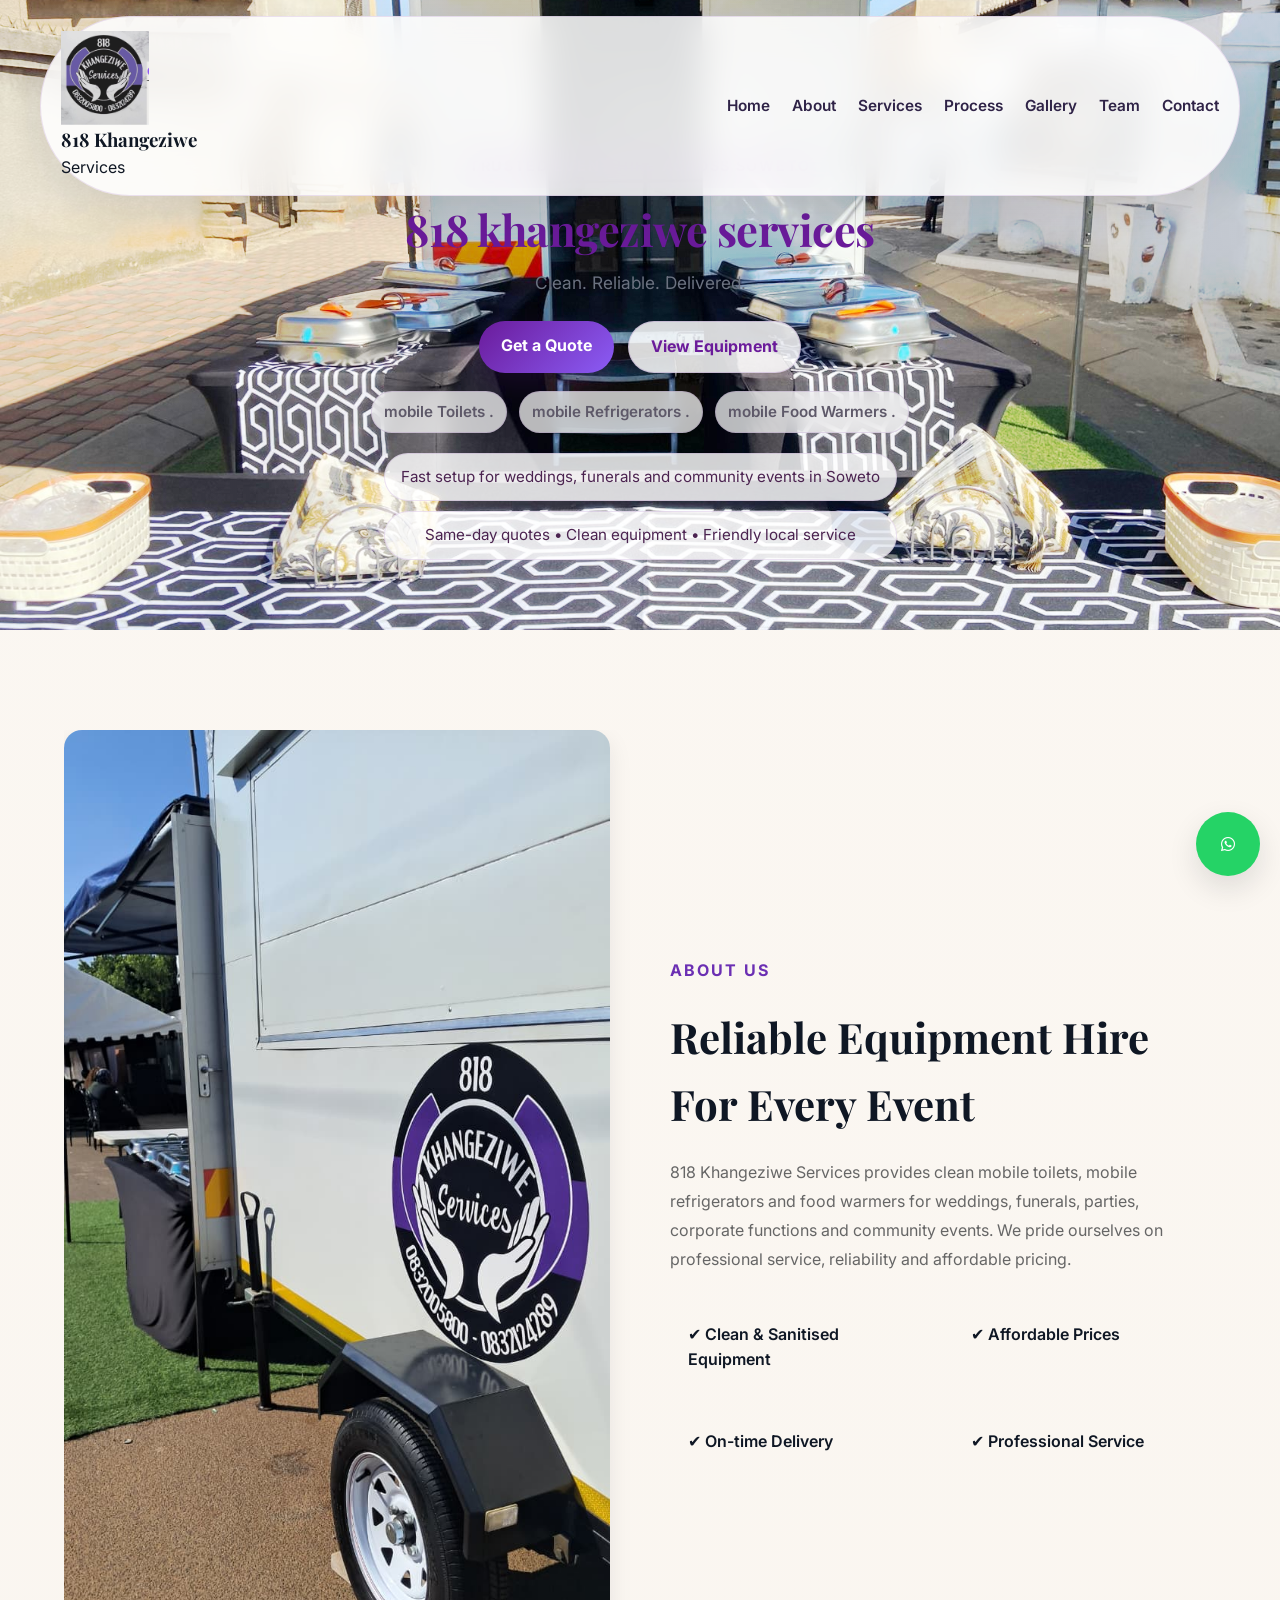
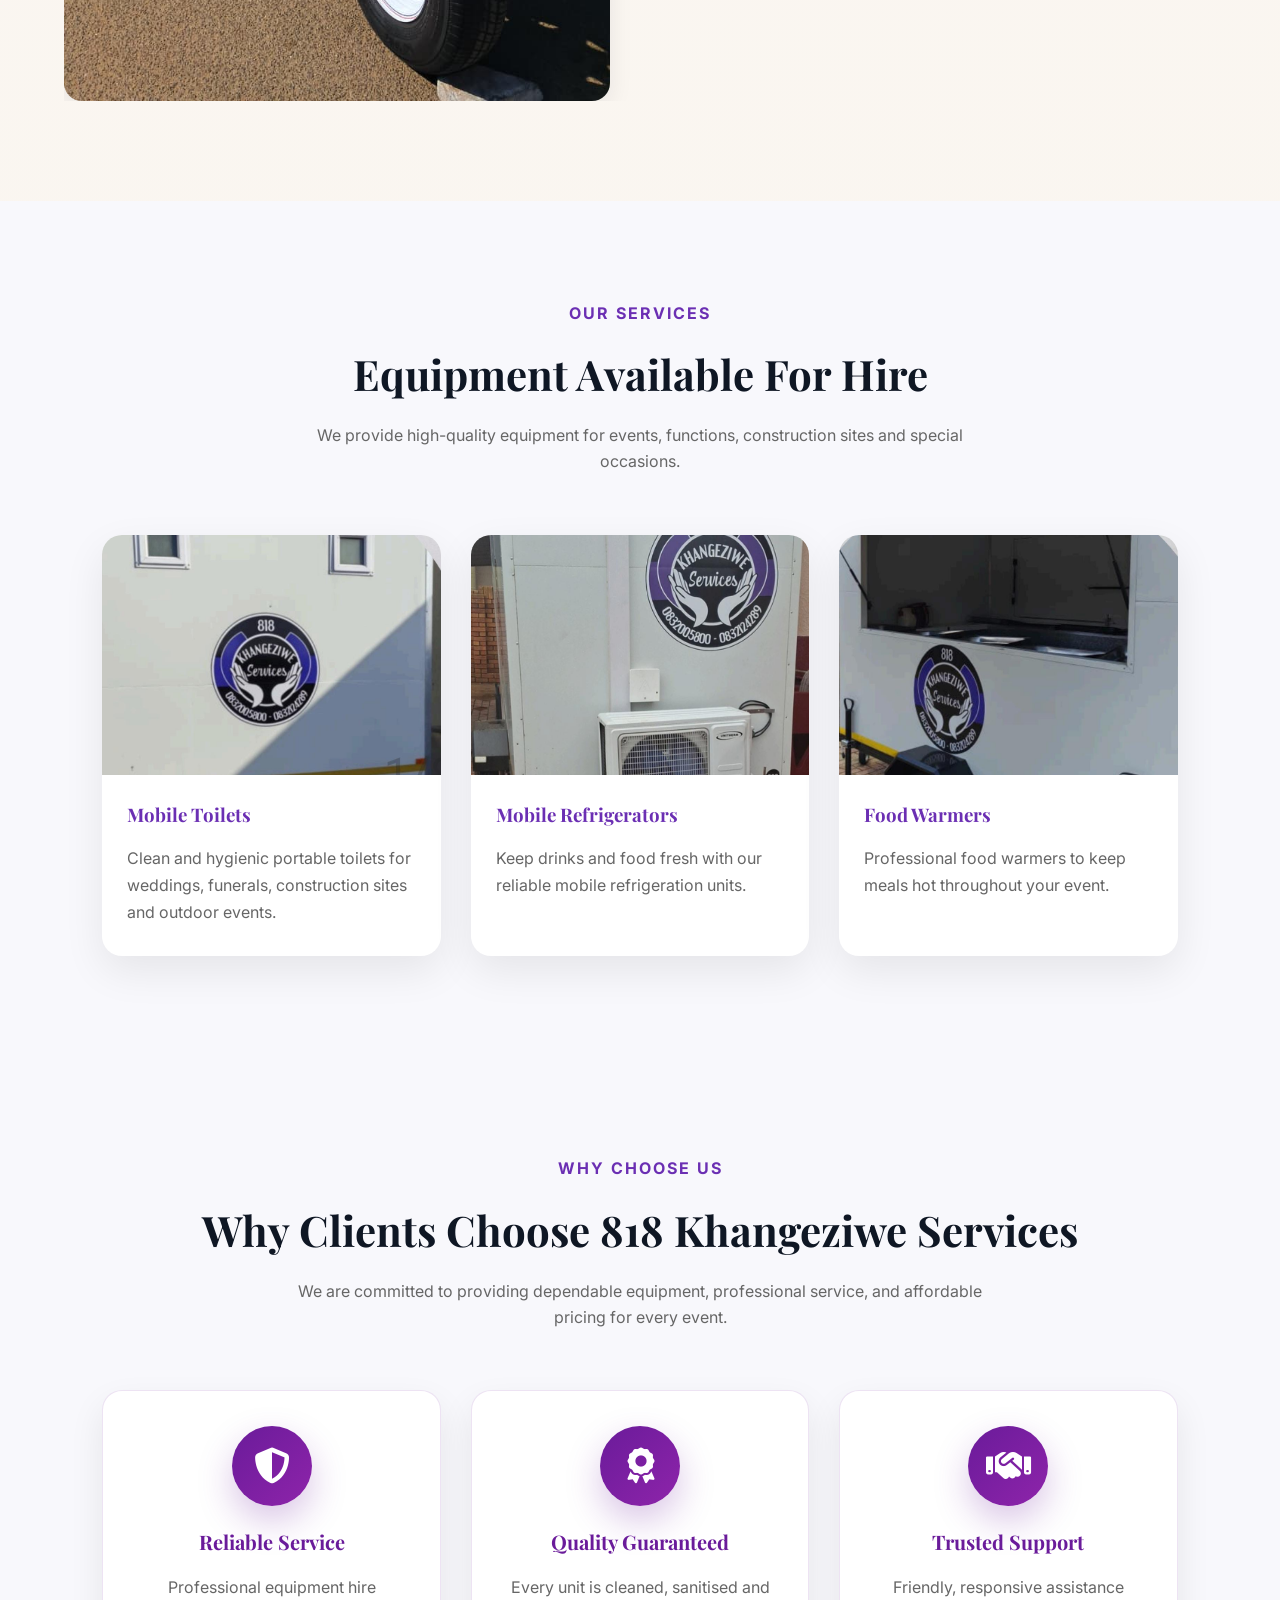
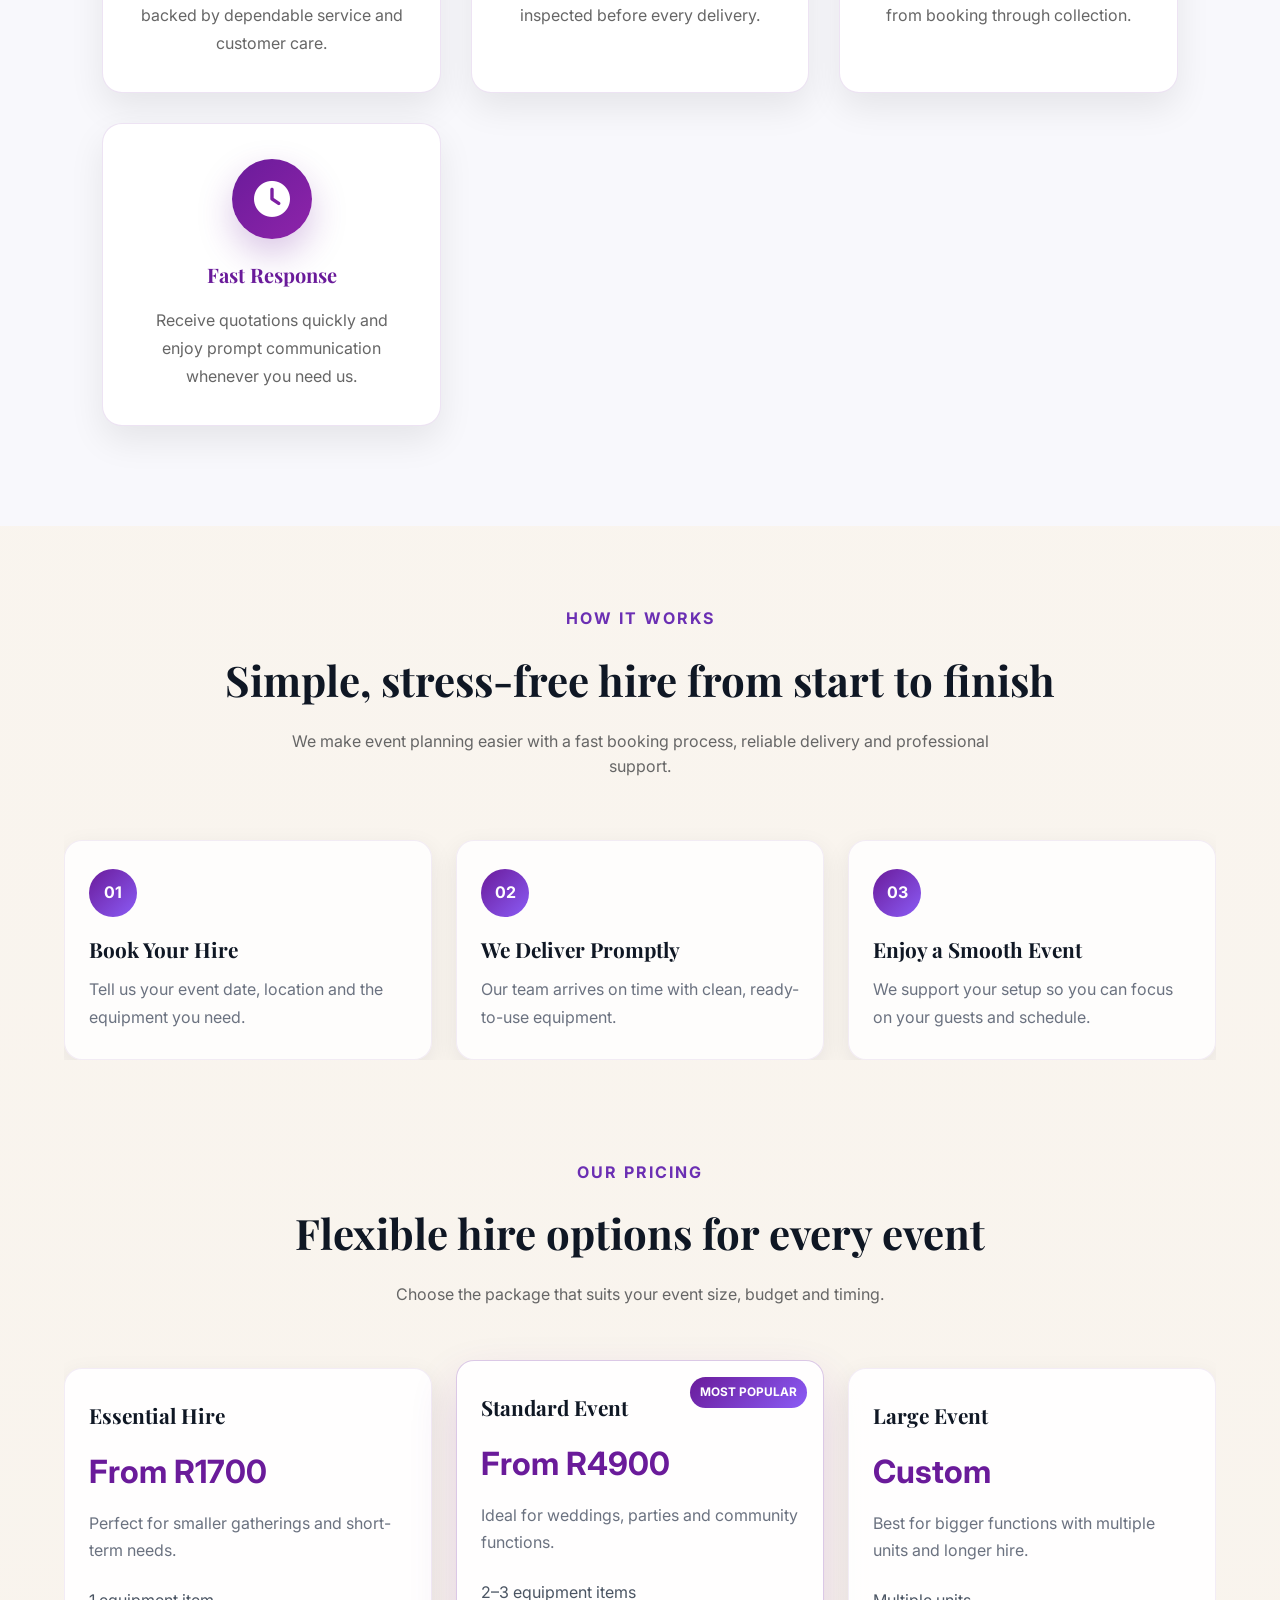
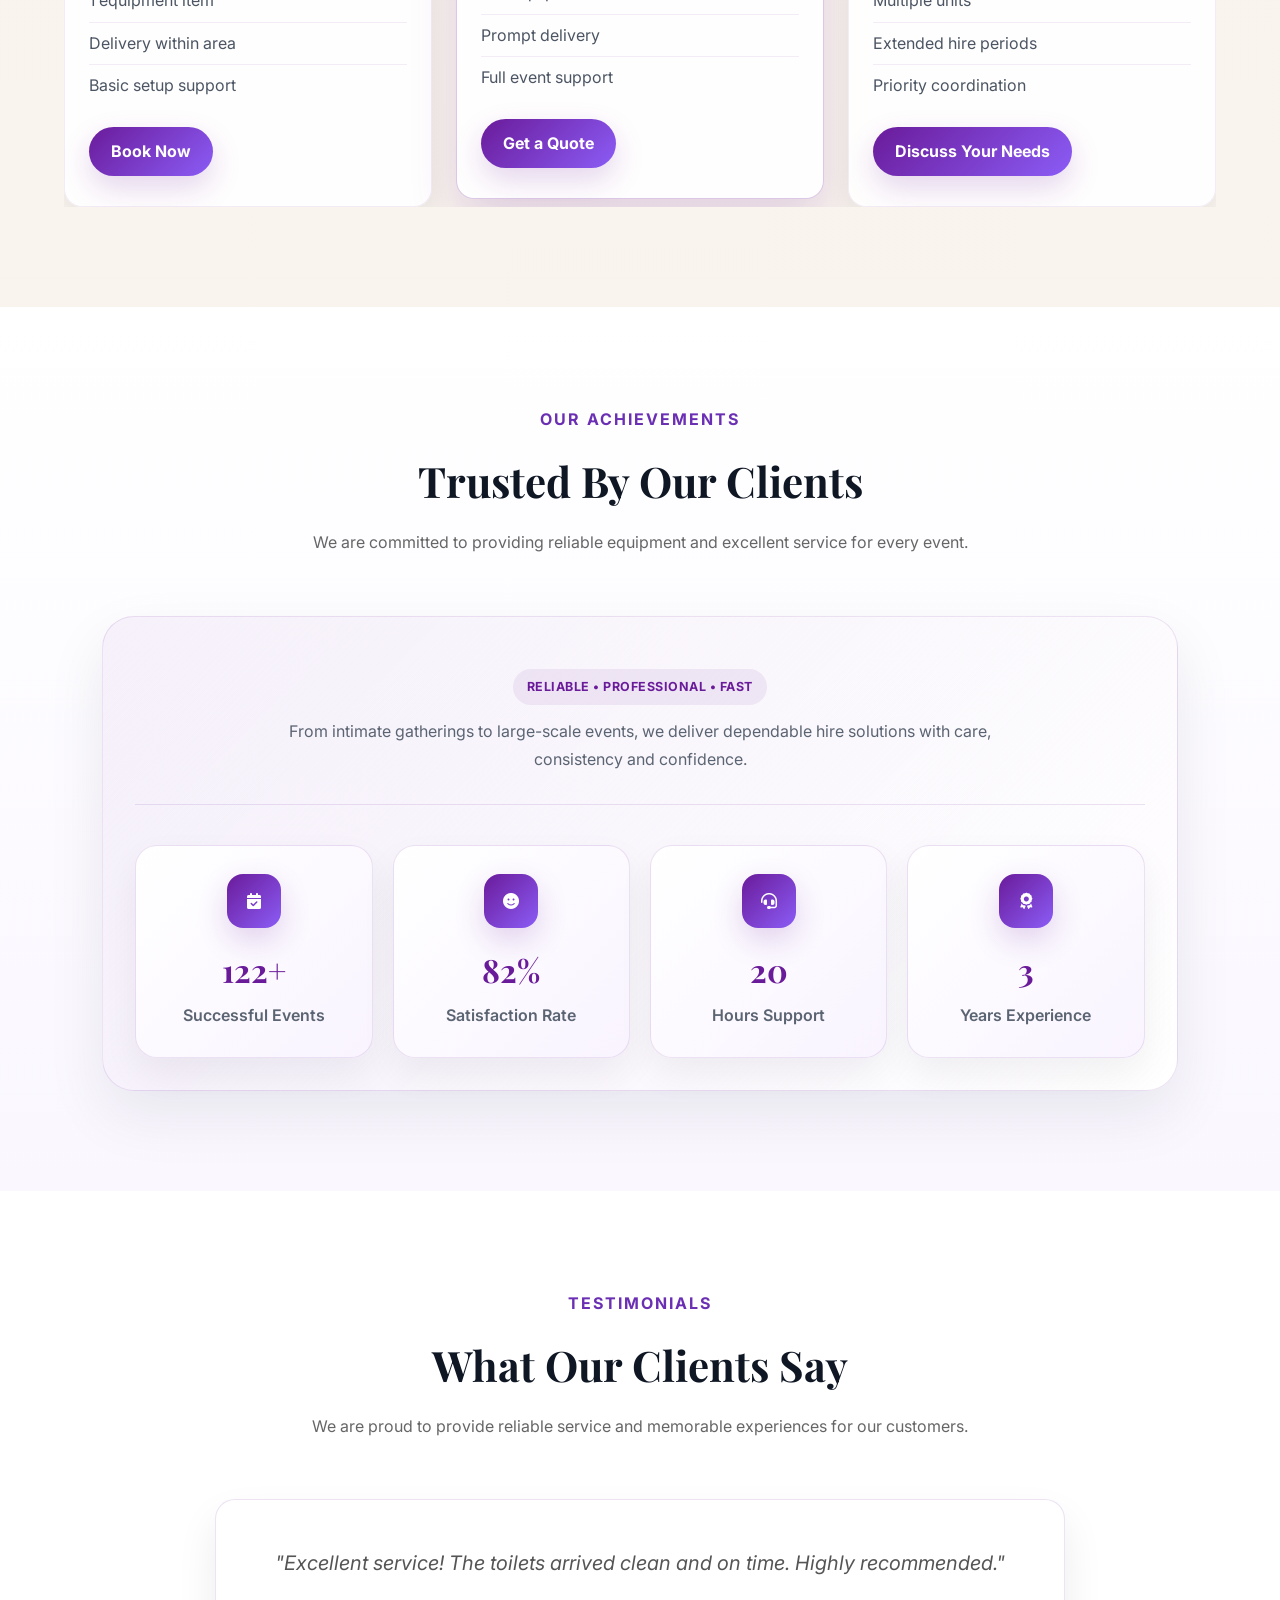
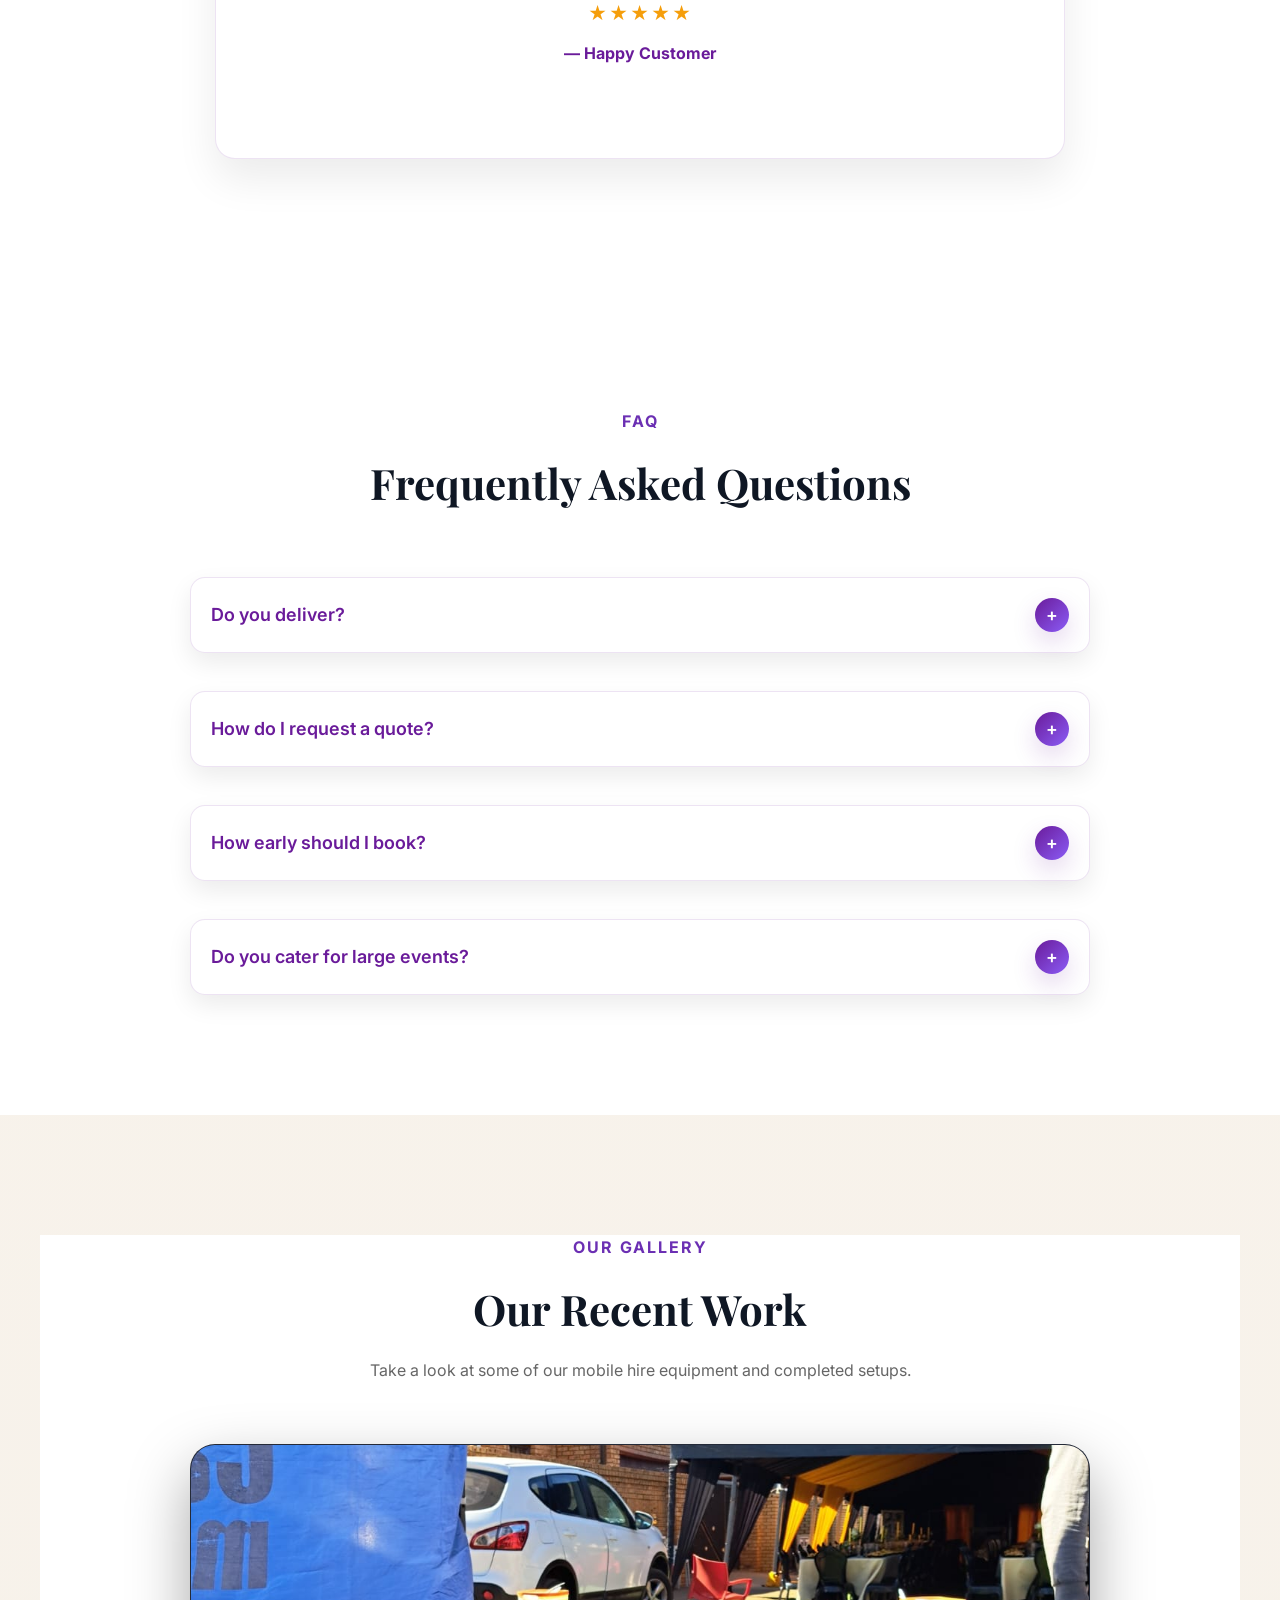
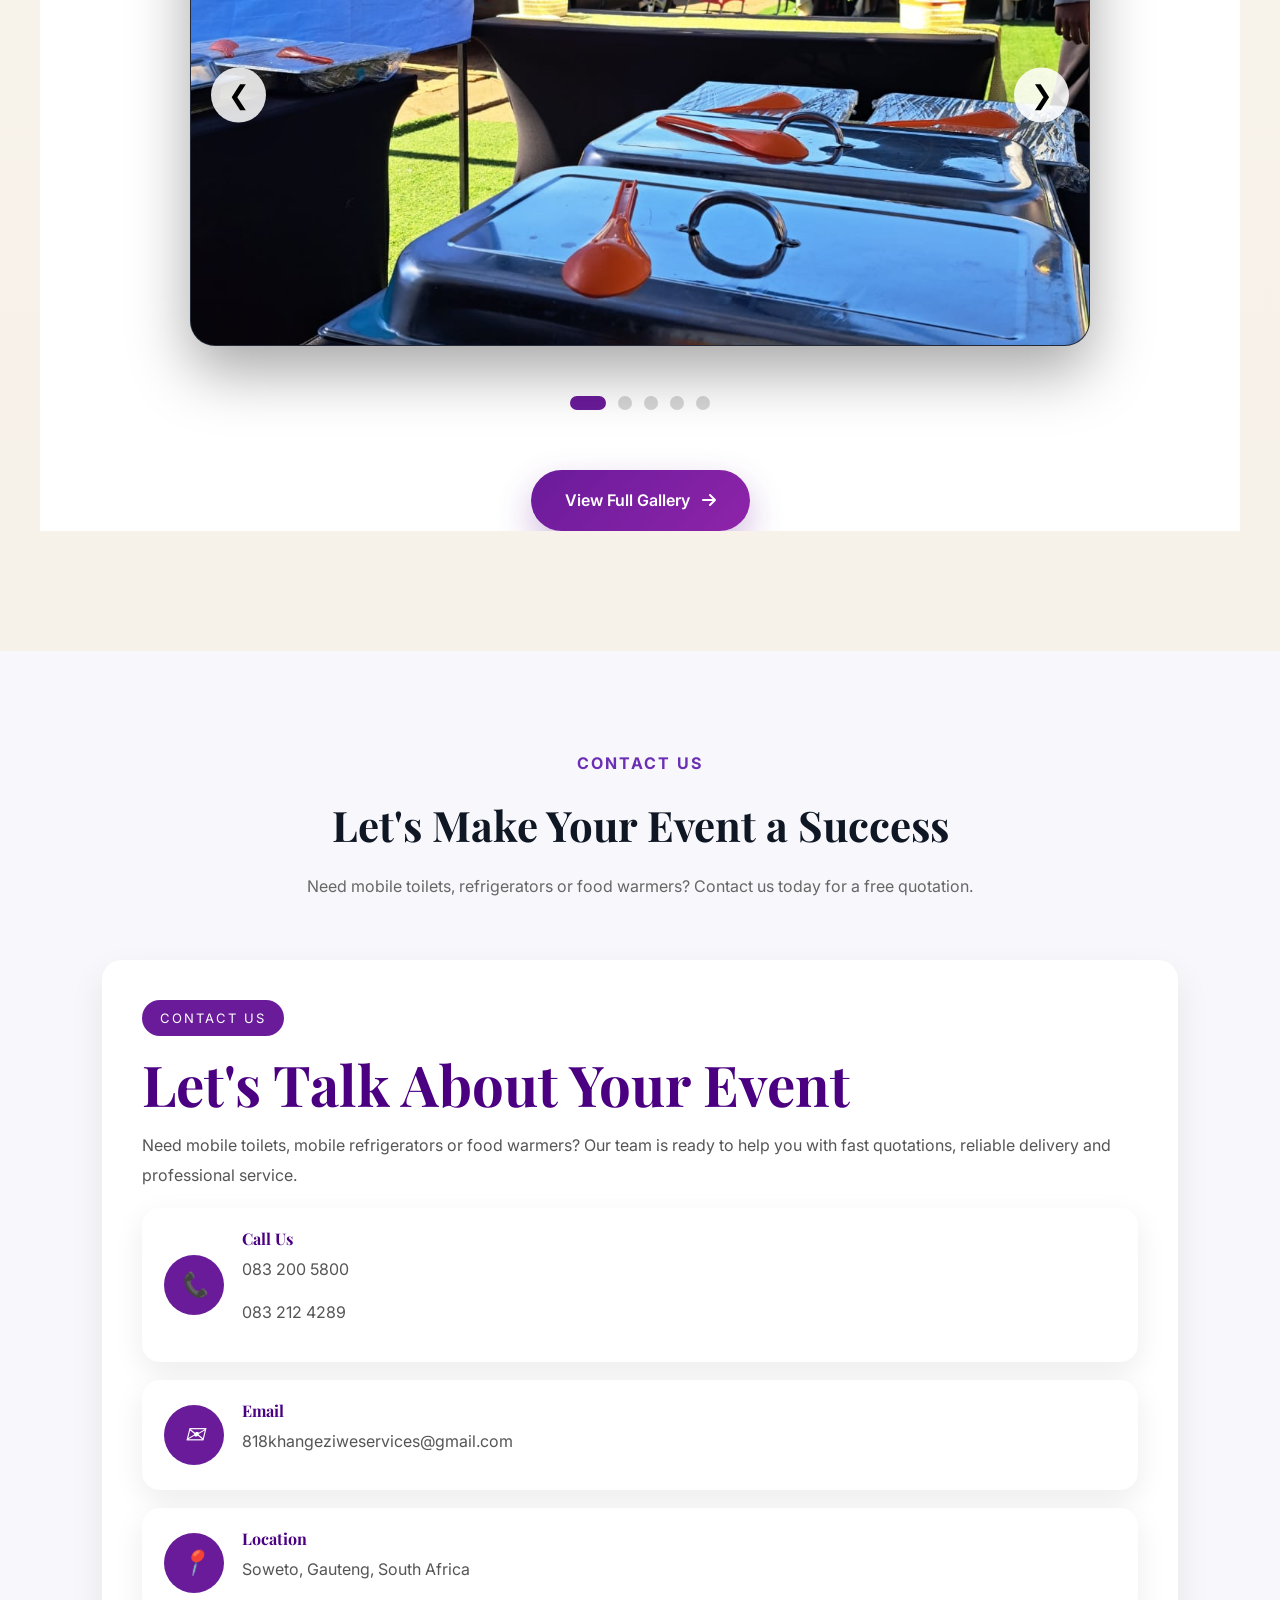
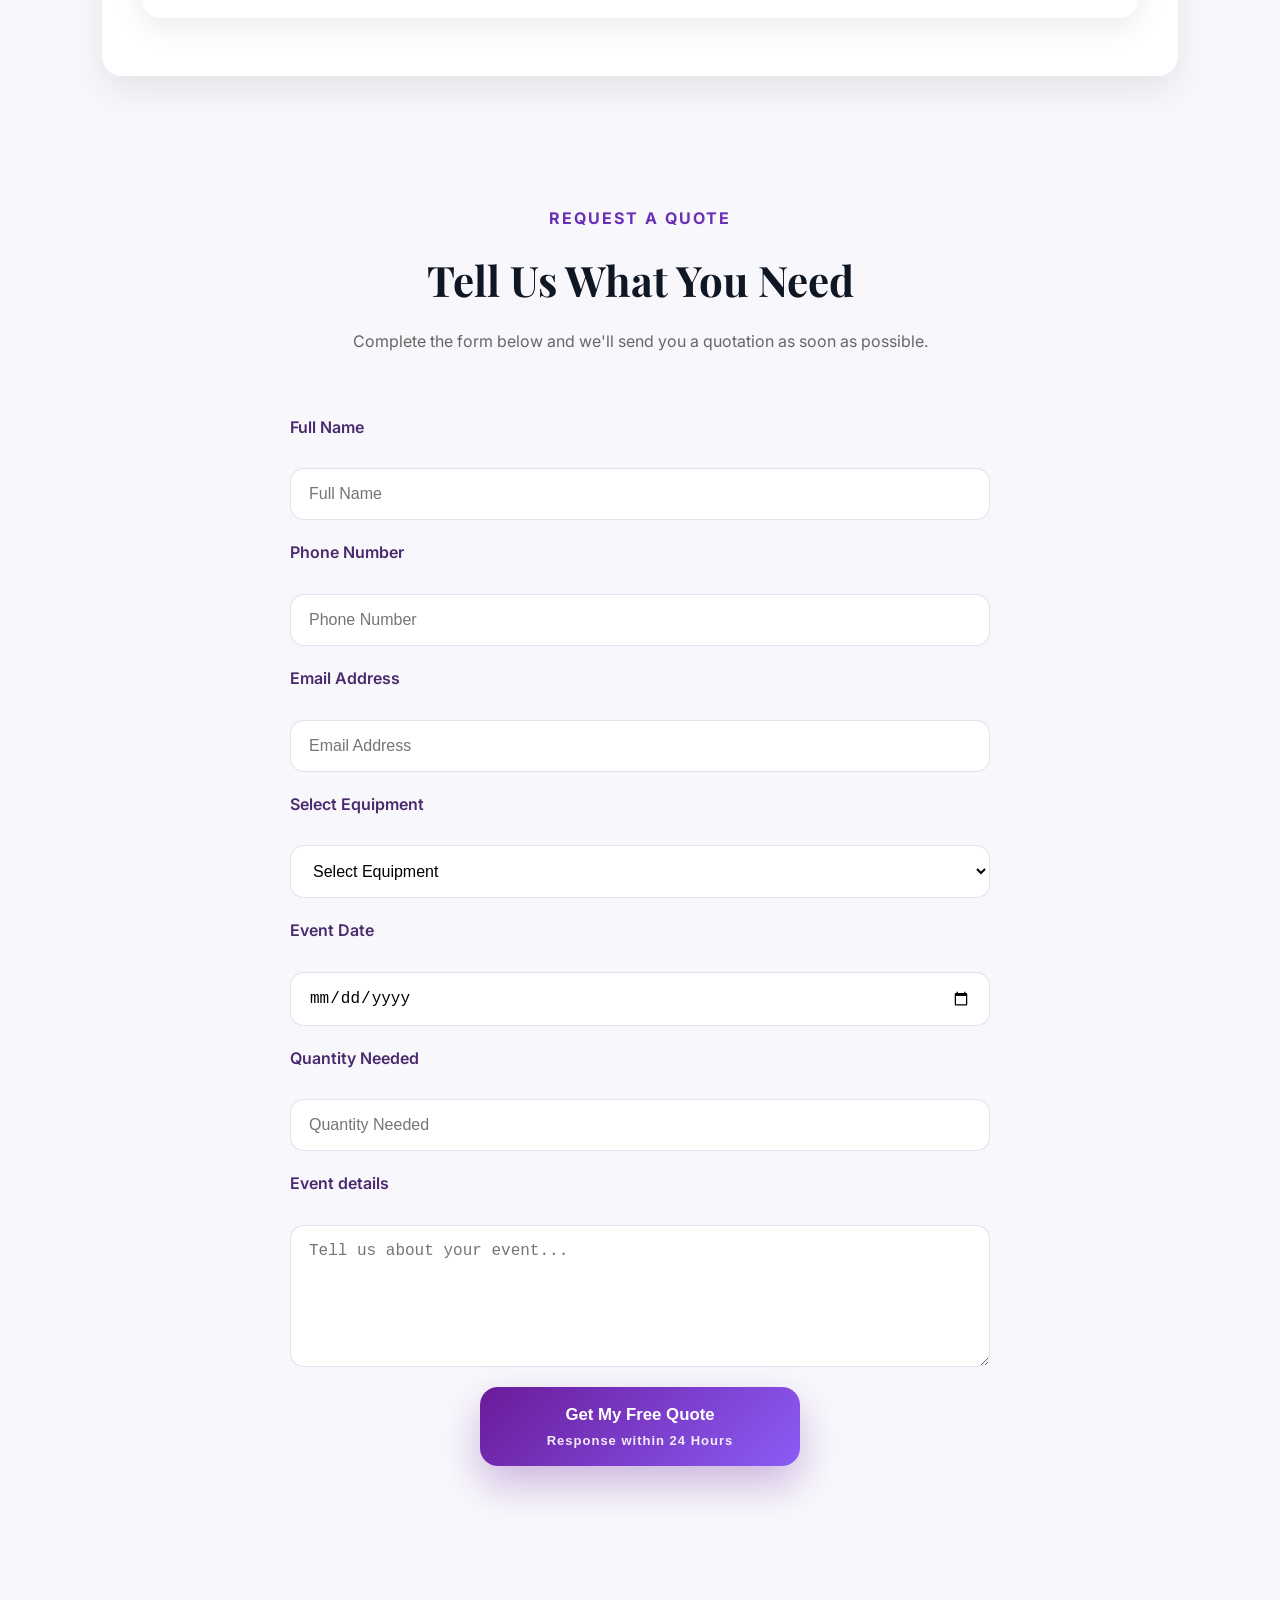
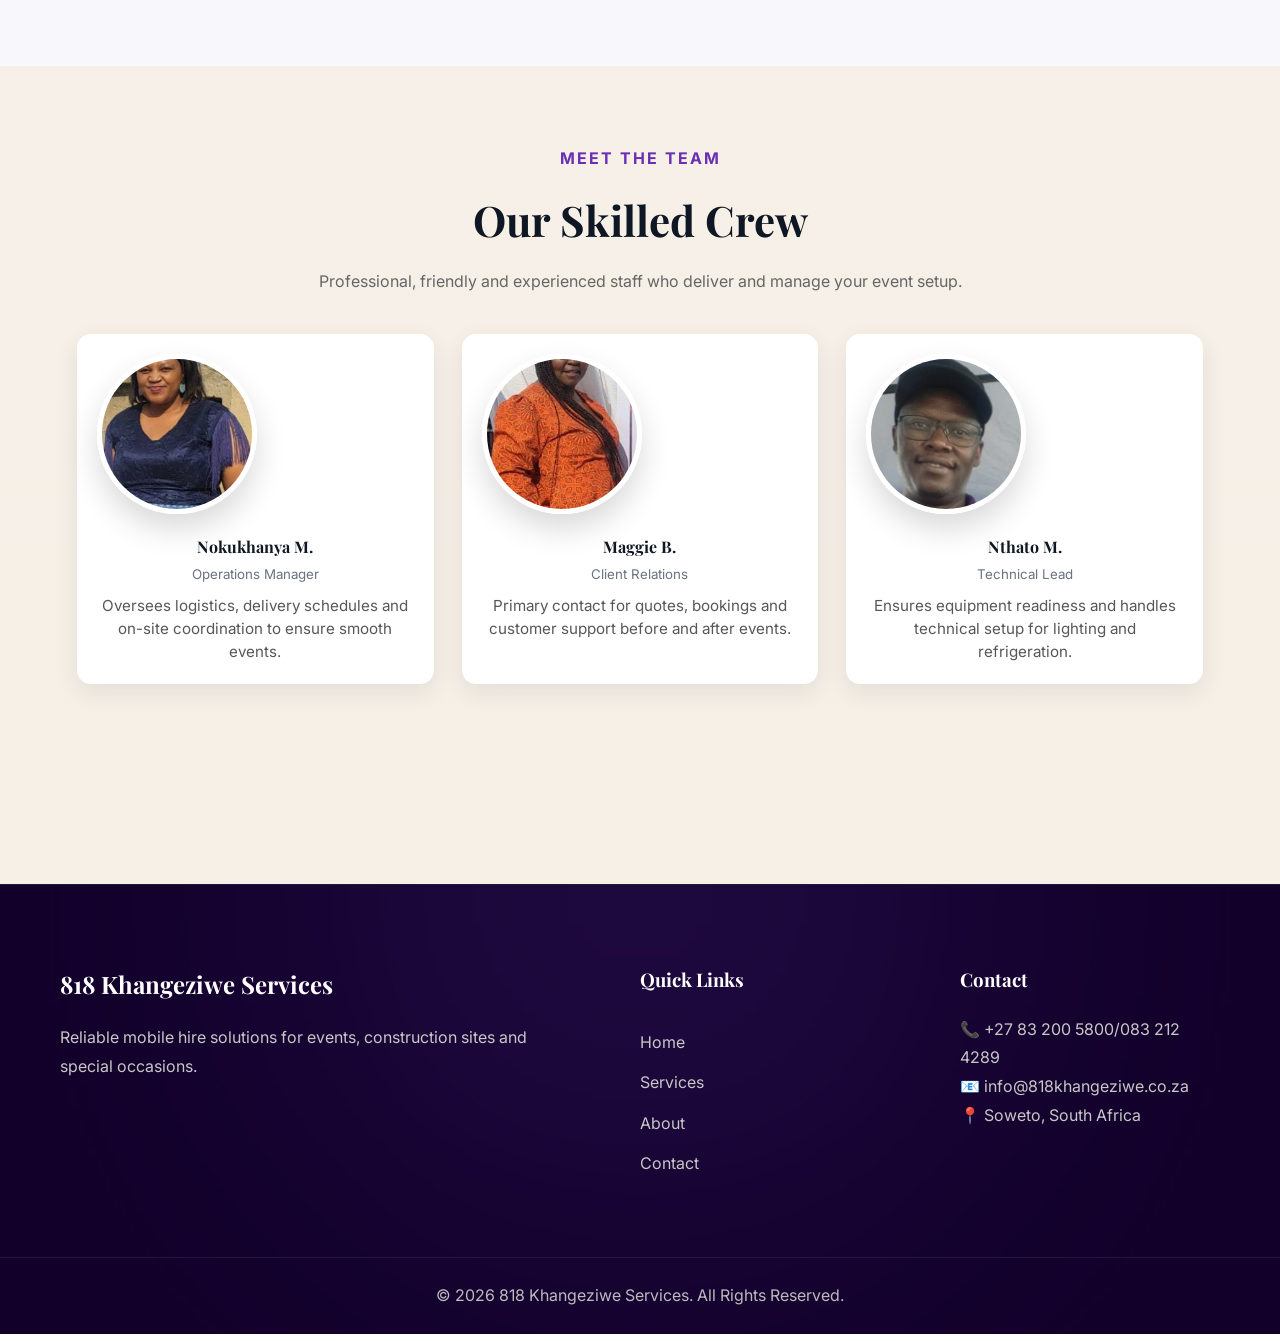
==== commit 88d3d167: "Implement lazy loading for images and enhance form labels Added lazy loading to images and improved " ====
--- a/index.html
+++ b/index.html
@@ -74,6 +74,11 @@
           <span>mobile Refrigerators .</span>
           <span>mobile Food Warmers .</span>
         </div>
+
+        <div class="hero-trust">
+          <span>Fast setup for weddings, funerals and community events in Soweto</span>
+          <span>Same-day quotes • Clean equipment • Friendly local service</span>
+        </div>
       </div>
     </header>
 
@@ -83,7 +88,7 @@
 
     <section class="about" id="about">
       <div class="about-image">
-        <img src="assets/images/about.jpg" alt="818 Khangeziwe Services" />
+        <img loading="lazy" src="assets/images/about.jpg" alt="818 Khangeziwe Services" />
       </div>
 
       <div class="about-content">
@@ -127,7 +132,7 @@
 
       <div class="services-grid">
         <div class="service-card">
-          <img src="assets/images/toilet.jpg" alt="Mobile Toilet" />
+          <img loading="lazy" src="assets/images/toilet.jpg" alt="Mobile Toilet" />
 
           <h3>Mobile Toilets</h3>
 
@@ -138,7 +143,7 @@
         </div>
 
         <div class="service-card">
-          <img src="assets/images/fridge.jpg" alt="Mobile Refrigerator" />
+          <img loading="lazy" src="assets/images/fridge.jpg" alt="Mobile Refrigerator" />
 
           <h3>Mobile Refrigerators</h3>
 
@@ -149,7 +154,7 @@
         </div>
 
         <div class="service-card">
-          <img src="assets/images/warmer.jpg" alt="Food Warmer" />
+          <img loading="lazy" src="assets/images/warmer.jpg" alt="Food Warmer" />
 
           <h3>Food Warmers</h3>
 
@@ -474,6 +479,7 @@
 
         <img
           id="gallery-image"
+          loading="lazy"
           src="assets/images/gallery1.jpg"
           alt="818 Khangeziwe Services"
         />
@@ -568,37 +574,36 @@
             </p>
           </div>
 
-          <form class="quote-form">
-            <input type="text" placeholder="Full Name" required />
-
-            <input type="tel" placeholder="Phone Number" required />
-
-            <input type="email" placeholder="Email Address" />
-
-            <select required>
+          <form class="quote-form" novalidate>
+            <label class="form-label" for="fullName">Full Name</label>
+            <input id="fullName" name="fullName" type="text" placeholder="Full Name" required />
+
+            <label class="form-label" for="phoneNumber">Phone Number</label>
+            <input id="phoneNumber" name="phoneNumber" type="tel" placeholder="Phone Number" required />
+
+            <label class="form-label" for="emailAddress">Email Address</label>
+            <input id="emailAddress" name="emailAddress" type="email" placeholder="Email Address" />
+
+            <label class="form-label" for="equipmentType">Select Equipment</label>
+            <select id="equipmentType" name="equipmentType" required>
               <option value="">Select Equipment</option>
-
               <option>Mobile Toilet</option>
-
               <option>Mobile Refrigerator</option>
-
               <option>Food Warmer</option>
-
               <option>Multiple Items</option>
             </select>
 
-            <input type="date" required />
-
-            <input type="number" placeholder="Quantity Needed" />
-
-            <textarea
-              rows="6"
-              placeholder="Tell us about your event..."
-            ></textarea>
+            <label class="form-label" for="eventDate">Event Date</label>
+            <input id="eventDate" name="eventDate" type="date" required />
+
+            <label class="form-label" for="quantityNeeded">Quantity Needed</label>
+            <input id="quantityNeeded" name="quantityNeeded" type="number" placeholder="Quantity Needed" />
+
+            <label class="form-label" for="eventDetails">Event details</label>
+            <textarea id="eventDetails" name="eventDetails" rows="6" placeholder="Tell us about your event..."></textarea>
 
             <button type="submit" class="quote-btn">
               <span>Get My Free Quote</span>
-
               <small>Response within 24 Hours</small>
             </button>
           </form>
@@ -629,9 +634,9 @@
       <div class="team-grid">
         <div class="team-card">
           <img
+            loading="lazy"
             src="assets/images/team1.jpg"
             alt="Team member Nokukhanya"
-            loading="lazy"
           />
           <h4>Nokukhanya M.</h4>
           <small>Operations Manager</small>
@@ -643,9 +648,9 @@
 
         <div class="team-card">
           <img
+            loading="lazy"
             src="assets/images/team2.jpg"
             alt="Team member Maggie"
-            loading="lazy"
           />
           <h4>Maggie B.</h4>
           <small>Client Relations</small>
@@ -657,9 +662,9 @@
 
         <div class="team-card">
           <img
+            loading="lazy"
             src="assets/images/team3.jpg"
             alt="Team member Nthato"
-            loading="lazy"
           />
           <h4>Nthato M.</h4>
           <small>Technical Lead</small>
--- a/style.css
+++ b/style.css
@@ -221,31 +221,35 @@
 
 @media (max-width: 768px) {
   .hero {
-    min-height: 82vh;
-    padding-top: 100px;
+    min-height: 72vh;
+    padding-top: 70px;
   }
 
   .hero-content {
-    padding: 16px 12px 24px;
+    padding: 14px 12px 22px;
   }
 
   .hero-actions {
     flex-direction: column;
     width: 100%;
+    gap: 12px;
   }
 
   .hero-actions .btn {
     width: 100%;
+    max-width: 100%;
   }
 
   .hero-highlights {
     flex-direction: column;
     width: 100%;
+    gap: 10px;
   }
 
   .hero-highlights span {
     width: 100%;
     text-align: center;
+    padding: 8px 10px;
   }
 
   .process-grid {
@@ -253,9 +257,9 @@
   }
 
   .navbar {
-    top: 10px;
-    width: calc(100% - 12px);
-    padding: 10px 12px;
+    top: 8px;
+    width: calc(100% - 14px);
+    padding: 9px 12px;
     border-radius: 18px;
   }
 
@@ -267,8 +271,10 @@
   .nav-links {
     position: absolute;
     top: 100%;
-    left: 0;
-    right: 0;
+    left: 50%;
+    right: auto;
+    width: min(320px, calc(100% - 28px));
+    transform: translateX(-50%);
     background: rgba(255, 255, 255, 0.98);
     display: flex;
     flex-direction: column;
@@ -276,7 +282,7 @@
     align-items: center;
     max-height: 0;
     overflow: hidden;
-    padding-top: 100px;
+    padding-top: 70px;
     transition: max-height 0.35s ease;
     border-radius: 0 0 18px 18px;
     border-top: 1px solid rgba(106, 27, 154, 0.12);
@@ -284,8 +290,8 @@
   }
 
   .nav-links.active {
-    max-height: 520px;
-    padding: 20px 0;
+    max-height: 360px;
+    padding: 12px 0;
   }
 
   .nav-links li {
@@ -294,12 +300,12 @@
 
   .nav-links a {
     display: block;
-    padding: 14px 18px;
-    border-radius: 14px;
+    padding: 10px 14px;
+    border-radius: 12px;
     color: #4b0082;
-    font-size: 1rem;
-    background: rgba(106, 27, 154, 0.05);
-    border: 1px solid rgba(106, 27, 154, 0.12);
+    font-size: 0.95rem;
+    background: rgba(106, 27, 154, 0.03);
+    border: 1px solid rgba(106, 27, 154, 0.08);
   }
 
   .nav-links a::after {
@@ -309,8 +315,25 @@
   .nav-links a:hover,
   .nav-links a:focus-visible {
     color: #4b0082;
-    background: rgba(106, 27, 154, 0.12);
+    background: rgba(106, 27, 154, 0.1);
     transform: translateX(0);
+  }
+}
+
+@media (max-width: 560px) {
+  .hero-content h1 {
+    font-size: 2.2rem;
+    margin-bottom: 12px;
+  }
+
+  .hero-badge {
+    font-size: 0.78rem;
+    padding: 6px 10px;
+  }
+
+  .hero-content p {
+    font-size: 0.98rem;
+    margin-bottom: 18px;
   }
 }
 
@@ -334,15 +357,32 @@
   display: inline-flex;
   align-items: center;
   gap: 8px;
-  padding: 8px 14px;
+  padding: 10px 16px;
   border-radius: 999px;
-  background: rgba(106, 27, 154, 0.1);
+  background: rgba(106, 27, 154, 0.14);
   color: var(--primary);
-  font-size: 0.86rem;
+  font-size: 0.9rem;
   font-weight: 700;
-  letter-spacing: 0.06em;
+  letter-spacing: 0.12em;
   text-transform: uppercase;
-  margin-bottom: 16px;
+  margin-bottom: 18px;
+}
+
+.hero-trust {
+  display: grid;
+  gap: 10px;
+  margin-top: 20px;
+  max-width: 720px;
+}
+
+.hero-trust span {
+  display: inline-block;
+  color: #4b2350;
+  font-size: 0.95rem;
+  background: rgba(255, 255, 255, 0.82);
+  padding: 11px 16px;
+  border-radius: 999px;
+  border: 1px solid rgba(106, 27, 154, 0.12);
 }
 
 .hero-content h1 {
@@ -1094,40 +1134,32 @@
   box-shadow: 0 15px 35px rgba(0, 0, 0, 0.08);
 }
 
+.contact-info h2,
 .contact-info h3 {
   color: #6b2fb3;
-
   margin-bottom: 20px;
 }
 
 .contact-info p {
   margin-bottom: 18px;
-
   color: #555;
 }
 
 .contact-buttons {
   display: flex;
-
   gap: 15px;
-
   margin-top: 30px;
+  flex-wrap: wrap;
 }
 
 .btn-outline {
-  padding: 15px 30px;
-
+  padding: 15px 28px;
   border: 2px solid #6b2fb3;
-
   border-radius: 50px;
-
   text-decoration: none;
-
   color: #6b2fb3;
-
   font-weight: 600;
-
-  transition: 0.3s;
+  transition: 0.3s ease;
 }
 
 .btn-outline:hover {
@@ -1139,9 +1171,9 @@
 .contact-form {
   background: white;
 
-  padding: 40px;
-
-  border-radius: 20px;
+  padding: 32px;
+
+  border-radius: 18px;
 
   box-shadow: 0 15px 35px rgba(0, 0, 0, 0.08);
 
@@ -1149,36 +1181,49 @@
 
   flex-direction: column;
 
-  gap: 20px;
+  gap: 18px;
 }
 
 .contact-form input,
-.contact-form textarea {
-  padding: 16px;
-
-  border: 1px solid #ddd;
-
-  border-radius: 12px;
-
-  font-family: "Poppins", sans-serif;
-
-  font-size: 16px;
+.contact-form textarea,
+.contact-form select {
+  padding: 16px 18px;
+  border: 1px solid rgba(115, 87, 166, 0.18);
+  border-radius: 14px;
+  font-family: var(--font-body);
+  font-size: 1rem;
+  transition: border-color 0.25s ease, box-shadow 0.25s ease;
 }
 
 .contact-form input:focus,
-.contact-form textarea:focus {
-  outline: none;
-
-  border-color: #6b2fb3;
+.contact-form textarea:focus,
+.contact-form select:focus {
 }
 
 @media (max-width: 900px) {
+  .contact {
+    padding: 90px 4%;
+    text-align: left;
+  }
+
   .contact-container {
     grid-template-columns: 1fr;
   }
 
+  .contact-info,
+  .contact-form {
+    width: 100%;
+    padding: 24px;
+  }
+
   .contact-buttons {
     flex-direction: column;
+    gap: 12px;
+    margin-top: 24px;
+  }
+
+  .btn-outline {
+    padding: 12px 22px;
   }
 }
 /* ==========================
@@ -1653,33 +1698,37 @@
   gap: 20px;
 }
 
+.form-label {
+  display: block;
+  margin-bottom: 8px;
+  font-weight: 600;
+  color: #4a2a6d;
+}
+
 .quote-form input,
 .quote-form textarea,
 .quote-form select {
-  padding: 18px;
-
-  border: none;
-
-  border-radius: 12px;
-
-  background: #ffffff;
-
-  font-size: 16px;
-
+  padding: 16px 18px;
+  border: 1px solid rgba(115, 87, 166, 0.18);
+  border-radius: 14px;
+  background: #fff;
+  font-size: 1rem;
   outline: none;
-
-  transition: 0.3s;
+  transition:
+    border-color 0.25s ease,
+    box-shadow 0.25s ease;
 }
 
 .quote-form input:focus,
 .quote-form textarea:focus,
 .quote-form select:focus {
-  box-shadow: 0 0 12px rgba(128, 0, 128, 0.3);
+  border-color: rgba(106, 27, 154, 0.45);
+  box-shadow: 0 0 16px rgba(106, 27, 154, 0.16);
 }
 
 .quote-form button {
-  width: 220px;
-
+  width: 100%;
+  max-width: 320px;
   justify-self: center;
 }
 .contact-tag {
@@ -1701,19 +1750,16 @@
 }
 
 .contact-info h2 {
-  font-size: 42px;
-
-  margin-bottom: 18px;
-
+  font-size: clamp(2.6rem, 4.4vw, 3.6rem);
+  margin-bottom: 16px;
   color: #4b0082;
+  line-height: 1.08;
 }
 
 .contact-text {
-  color: #666;
-
-  line-height: 1.8;
-
-  margin-bottom: 35px;
+  color: #565656;
+  line-height: 1.85;
+  margin-bottom: 32px;
 }
 
 .info-card {
@@ -1770,25 +1816,15 @@
 
 .quote-btn {
   width: 100%;
-
   border: none;
-
   cursor: pointer;
-
-  padding: 20px;
-
+  padding: 18px 22px;
   border-radius: 18px;
-
-  background: linear-gradient(135deg, #6a1b9a, #8e24aa);
-
+  background: linear-gradient(135deg, var(--primary), var(--accent));
   color: white;
-
-  font-size: 20px;
-
+  font-size: 1.05rem;
   font-weight: 700;
-
   transition: 0.35s;
-
   box-shadow: 0 18px 40px rgba(106, 27, 154, 0.3);
 }
 
@@ -2336,325 +2372,3 @@
   animation: spin 1s linear infinite;
 }
 
-@keyframes spin {
-  100% {
-    transform: rotate(360deg);
-  }
-}
-#topBtn {
-  position: fixed;
-
-  bottom: 100px;
-
-  right: 25px;
-
-  width: 55px;
-
-  height: 55px;
-
-  border: none;
-
-  border-radius: 50%;
-
-  background: #6a1b9a;
-
-  color: white;
-
-  font-size: 24px;
-
-  cursor: pointer;
-
-  display: none;
-
-  box-shadow: 0 10px 25px rgba(0, 0, 0, 0.25);
-
-  z-index: 999;
-}
-
-#topBtn:hover {
-  transform: scale(1.1);
-}
-/* Hamburger */
-.hamburger {
-  display: none;
-  flex-direction: column;
-  cursor: pointer;
-  gap: 6px;
-  z-index: 1001;
-}
-
-.hamburger span {
-  width: 28px;
-  height: 3px;
-  background: #fff;
-  border-radius: 20px;
-  transition: 0.3s;
-}
-
-/* Mobile */
-@media (max-width: 768px) {
-  .hamburger {
-    display: flex;
-  }
-
-  .nav-links {
-    position: absolute;
-    top: 100%;
-    left: 50%;
-    right: auto;
-    width: min(360px, calc(100% - 28px));
-    transform: translateX(-50%);
-    background: rgba(255, 255, 255, 0.98);
-    flex-direction: column;
-    align-items: center;
-    max-height: 0;
-    overflow: hidden;
-    transition:
-      max-height 0.4s ease,
-      width 0.3s ease;
-    border-radius: 0 0 18px 18px;
-    border-top: 1px solid rgba(106, 27, 154, 0.12);
-    box-shadow: 0 12px 30px rgba(0, 0, 0, 0.08);
-  }
-
-  .nav-links.active {
-    max-height: 420px;
-    padding: 16px 0;
-  }
-
-  .nav-links li {
-    margin: 12px 0;
-  }
-
-  .nav-links a {
-    color: #4b0082;
-    font-size: 18px;
-    background: transparent;
-  }
-}
-/* ==========================
-   SCROLL REVEAL
-========================== */
-
-.reveal {
-  opacity: 0;
-
-  transform: translateY(70px);
-
-  transition: 1s ease;
-}
-
-.reveal.active {
-  opacity: 1;
-
-  transform: translateY(0);
-}
-.menu-overlay {
-  position: fixed;
-  inset: 0;
-  background: rgba(0, 0, 0, 0.45);
-  opacity: 0;
-  visibility: hidden;
-  transition: 0.3s;
-  z-index: 999;
-}
-
-.menu-overlay.active {
-  opacity: 1;
-  visibility: visible;
-}
-/* ==========================
-   MOBILE FIXES
-========================== */
-
-@media (max-width: 768px) {
-  .contact {
-    padding: 70px 18px;
-  }
-
-  .contact-container {
-    grid-template-columns: 1fr;
-    gap: 25px;
-  }
-
-  .contact-info,
-  .contact-form {
-    width: 100%;
-    padding: 25px;
-  }
-
-  .contact-buttons {
-    flex-direction: column;
-  }
-
-  .btn,
-  .btn-outline,
-  .quote-btn {
-    width: 100%;
-  }
-
-  .quote {
-    padding: 70px 18px;
-  }
-
-  .quote-form {
-    width: 100%;
-  }
-
-  .quote-form button {
-    width: 100%;
-  }
-}
-
-body {
-  overflow-x: hidden;
-}
-@media (max-width: 768px) {
-  .quote {
-    padding: 70px 18px;
-  }
-
-  .quote-form {
-    width: 100%;
-  }
-
-  .quote-form button {
-    width: 100%;
-  }
-}
-body {
-  overflow-x: hidden;
-}
-@media (max-width: 768px) {
-  .contact {
-    width: 100%;
-    padding: 70px 20px;
-  }
-
-  .contact-container {
-    width: 100%;
-    margin: 0;
-  }
-
-  .contact-info,
-  .contact-form {
-    width: 100%;
-    margin: 0;
-  }
-}
-@media (max-width: 768px) {
-  .quote {
-    width: 100%;
-    padding: 70px 20px;
-  }
-
-  .quote-form {
-    width: 100%;
-    max-width: 100%;
-  }
-
-  .quote-form input,
-  .quote-form select,
-  .quote-form textarea,
-  .quote-form button {
-    width: 100%;
-  }
-}
-.logo {
-  display: flex;
-  align-items: center;
-  gap: 12px;
-}
-
-.logo img {
-  width: 70px;
-  border-radius: 50%;
-}
-
-.logo-text h3 {
-  margin: 0;
-  font-size: 20px;
-  color: #4b0082;
-}
-
-.logo-text span {
-  font-size: 14px;
-  color: #666;
-}
-
-@media (max-width: 768px) {
-  .about {
-    grid-template-columns: 1fr;
-    gap: 30px;
-    margin: 70px auto;
-  }
-
-  .about-content h2 {
-    font-size: 2rem;
-  }
-
-  .about-features {
-    grid-template-columns: 1fr;
-  }
-
-  .process-grid,
-  .pricing-grid,
-  .services-grid,
-  .why-grid,
-  .stats-container,
-  .team-grid {
-    grid-template-columns: 1fr;
-  }
-
-  .process-card,
-  .pricing-card,
-  .why-card,
-  .stat-box,
-  .service-card,
-  .team-card {
-    padding: 22px 18px;
-  }
-
-  .pricing-card.featured {
-    transform: none;
-  }
-
-  .section-title h2 {
-    font-size: 1.8rem;
-  }
-
-  .gallery-slider img {
-    height: 280px;
-  }
-
-  .slide-arrow {
-    width: 44px;
-    height: 44px;
-    font-size: 20px;
-  }
-
-  .quote-form input,
-  .quote-form select,
-  .quote-form textarea,
-  .quote-form button {
-    width: 100%;
-  }
-
-  .contact-info,
-  .contact-form {
-    padding: 24px;
-  }
-
-  .footer-container {
-    gap: 36px;
-    padding: 60px 20px;
-  }
-
-  .logo img {
-    width: 58px;
-  }
-
-  .logo-text h3 {
-    font-size: 16px;
-  }
-}
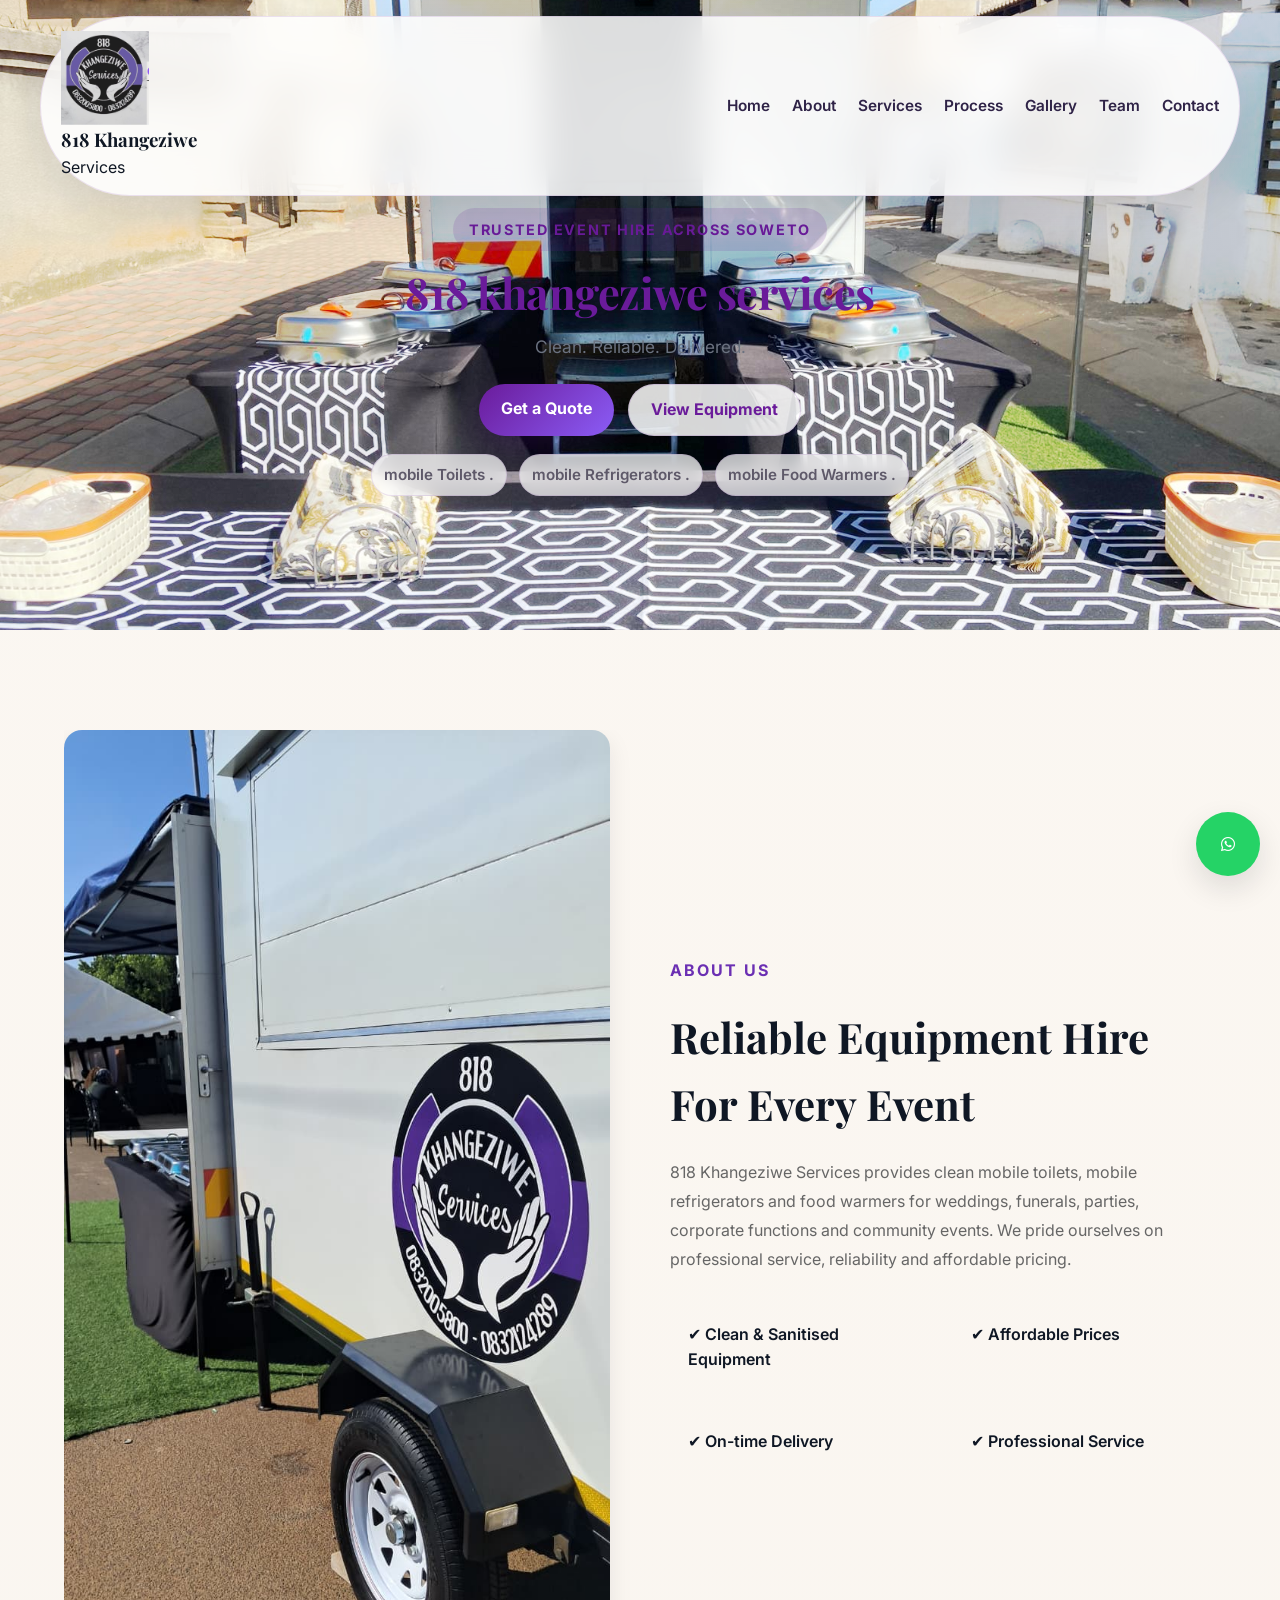
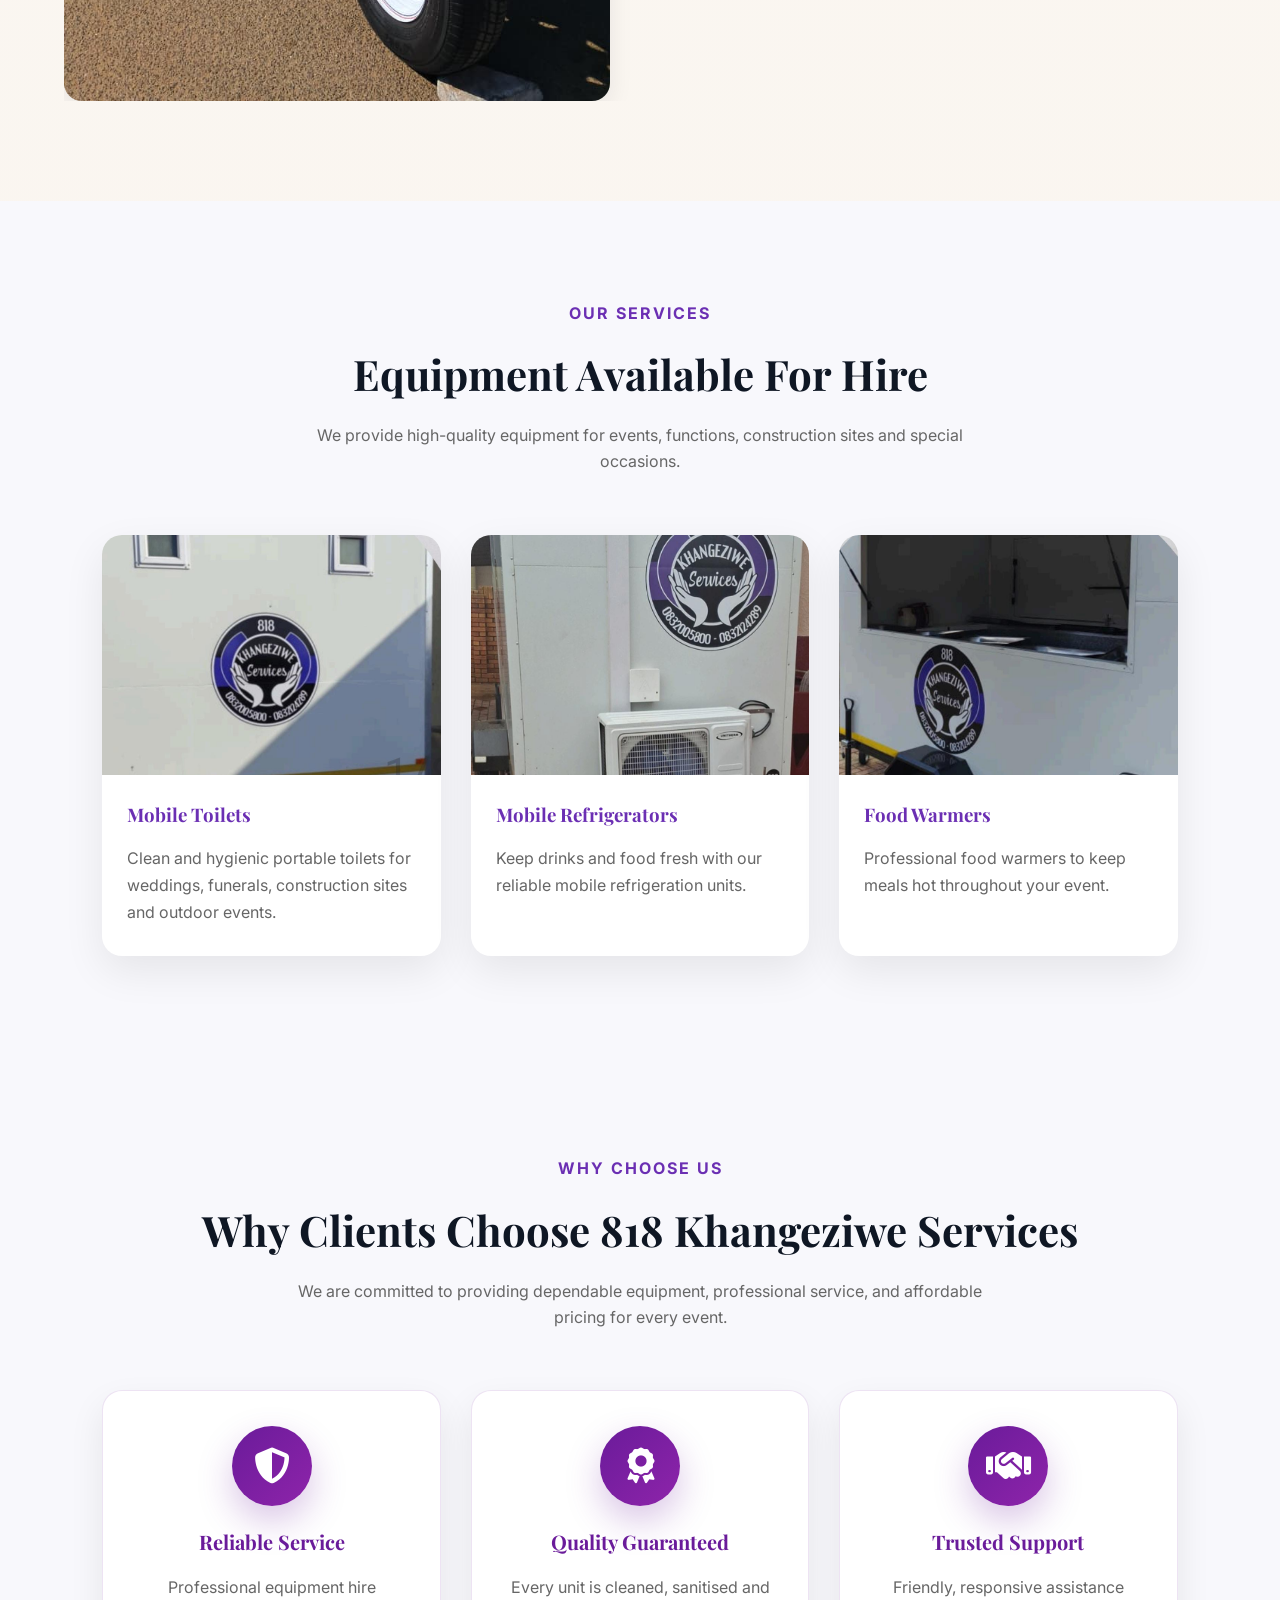
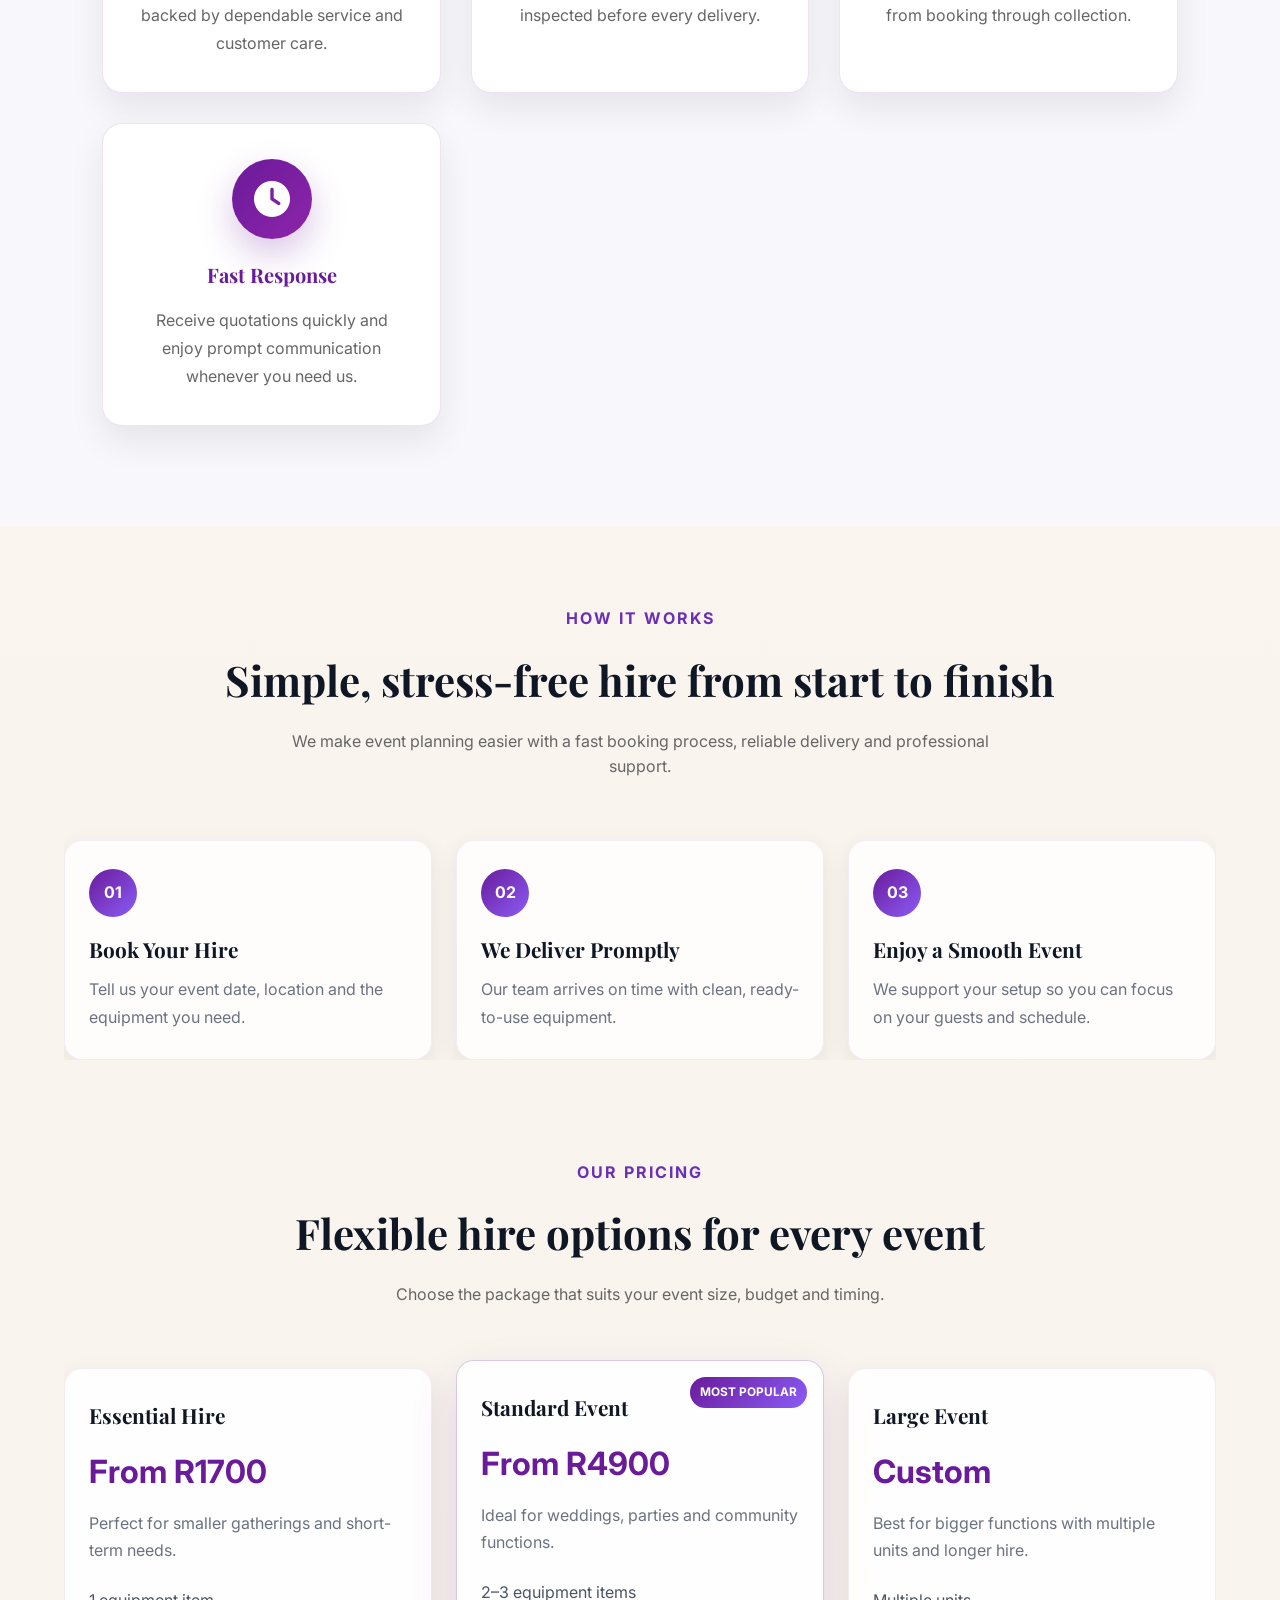
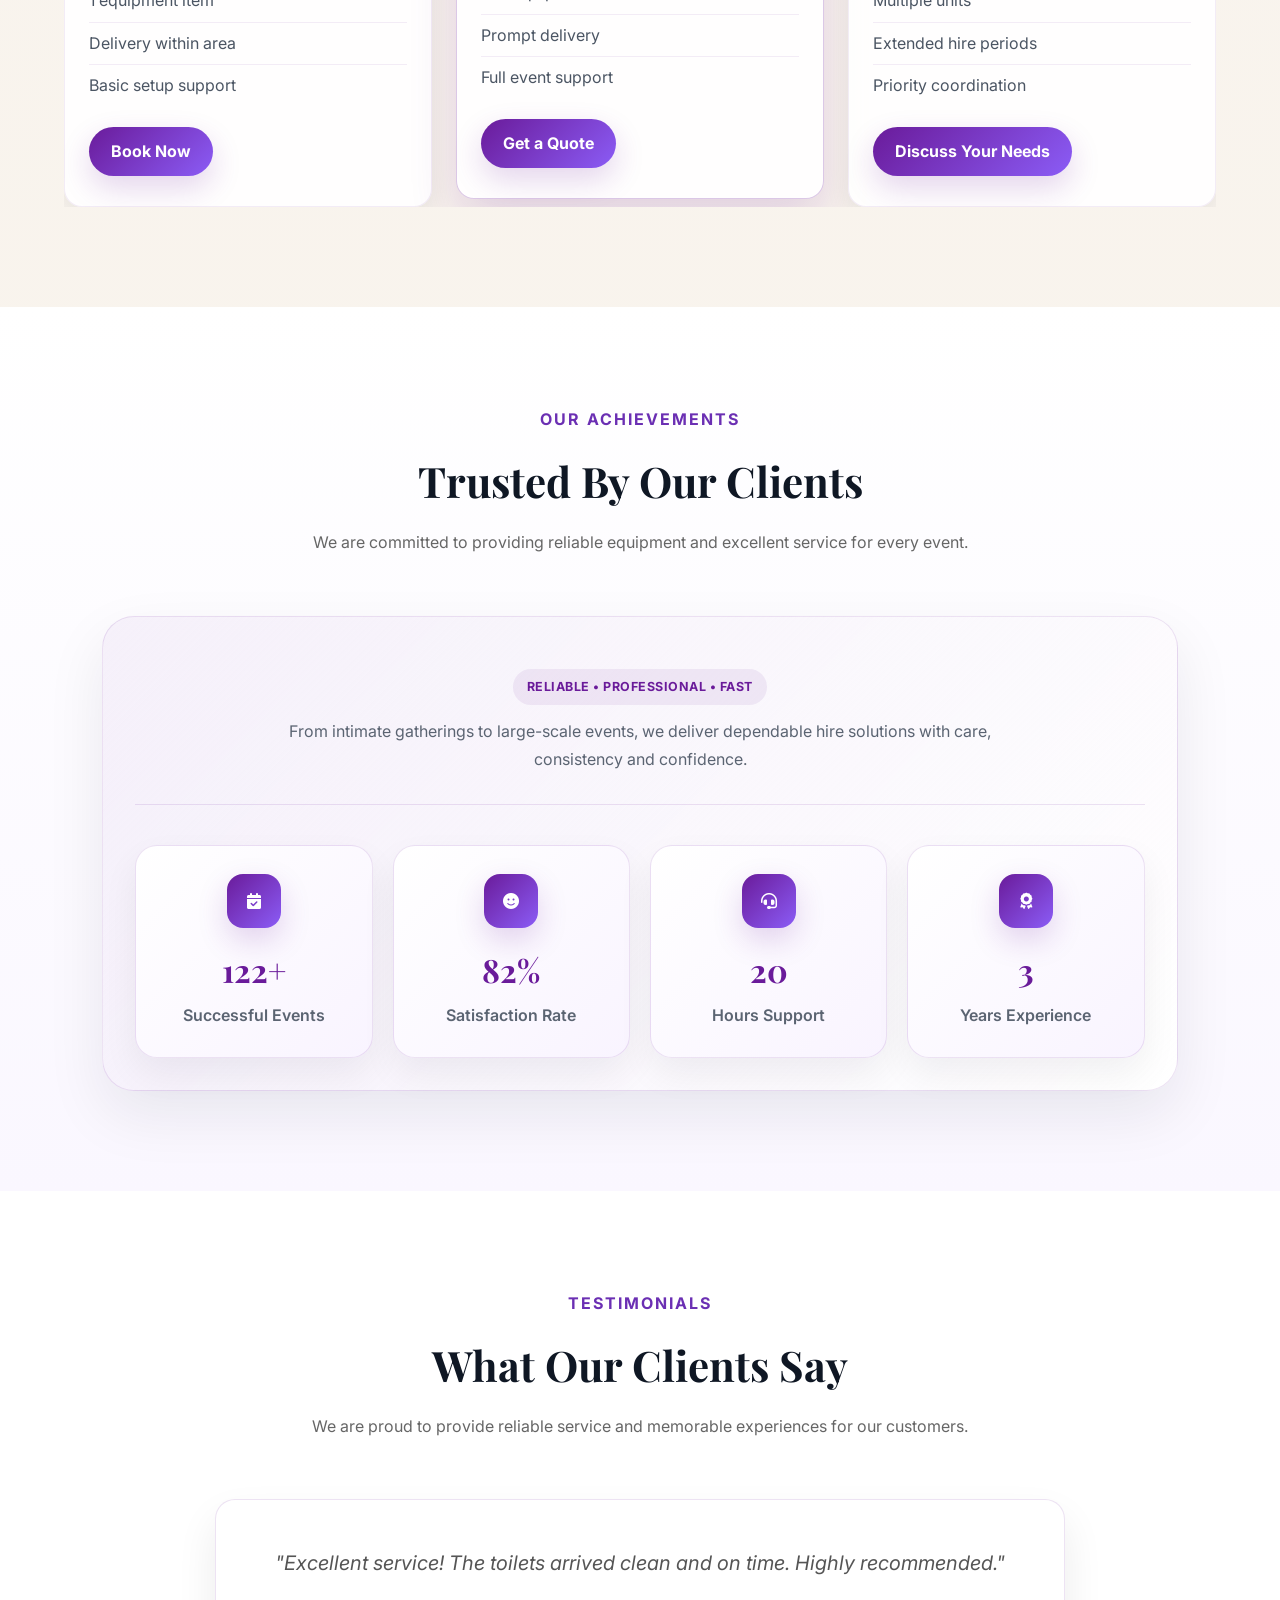
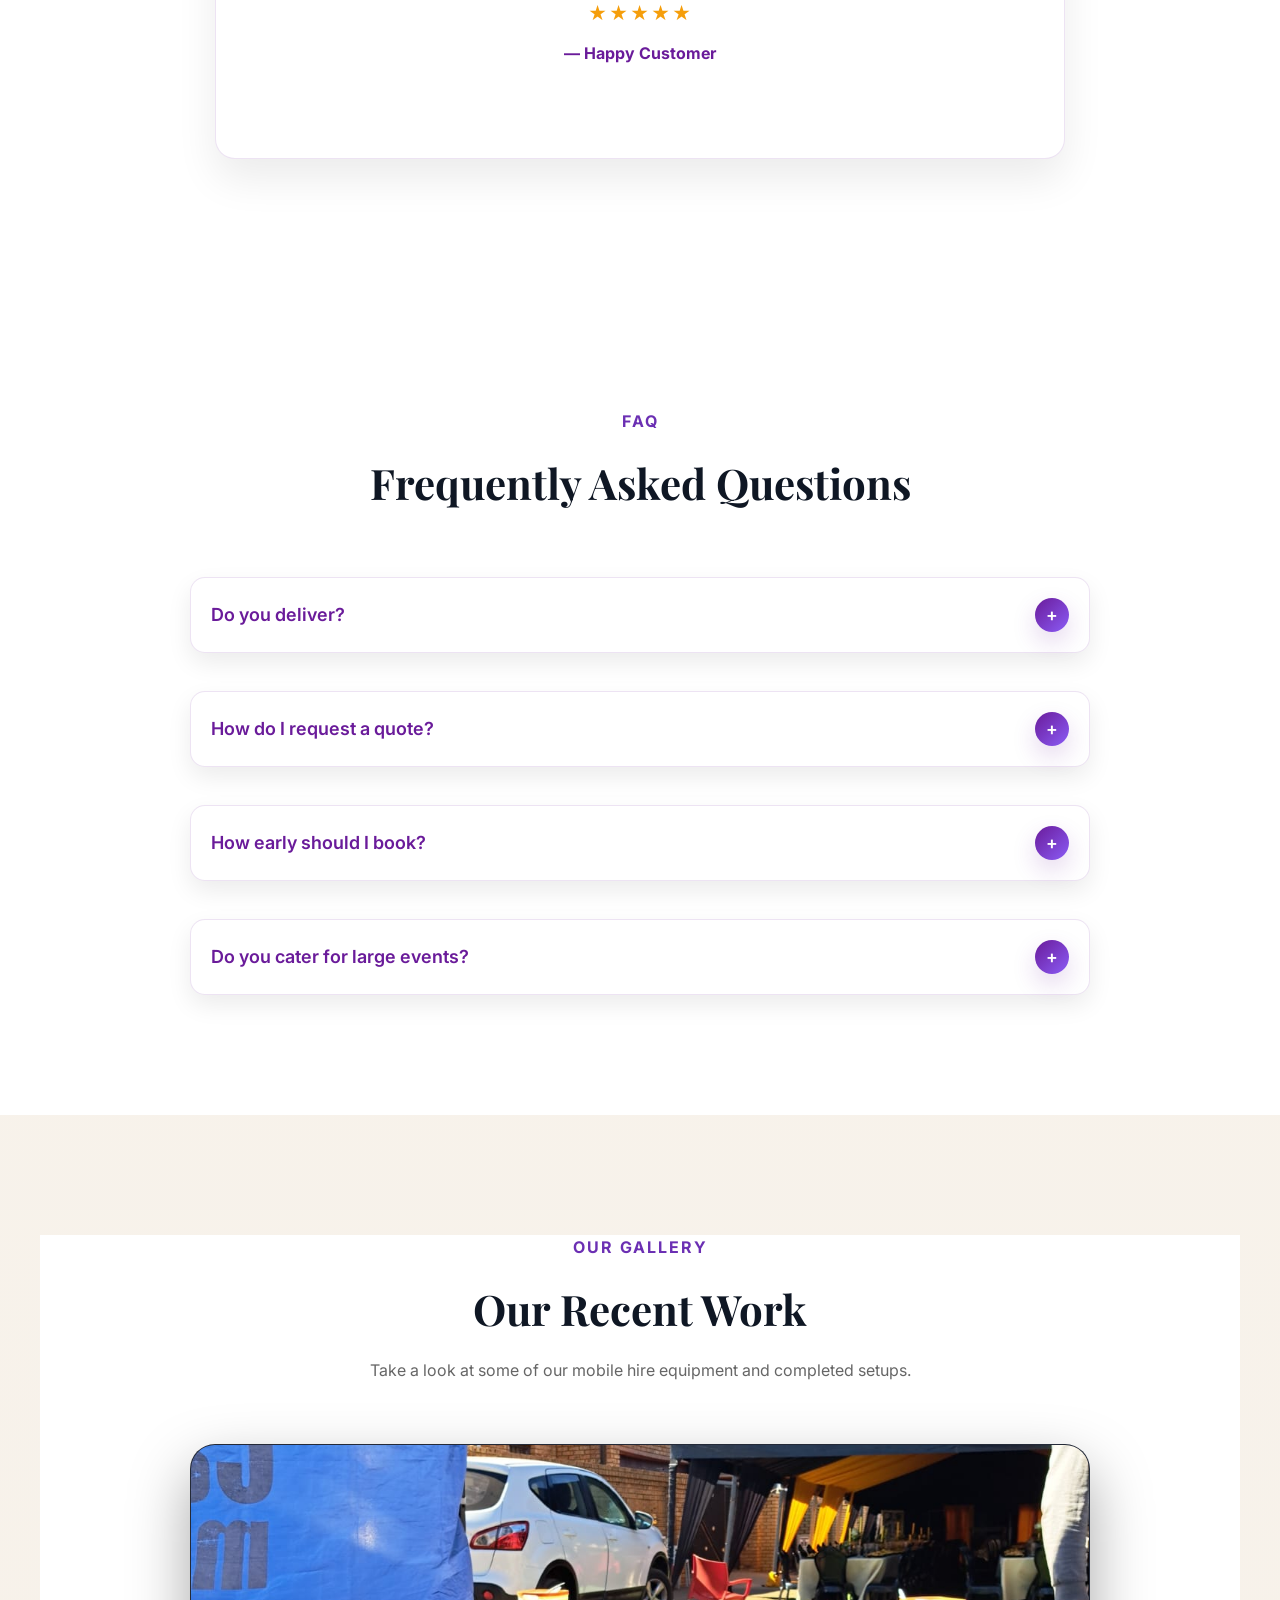
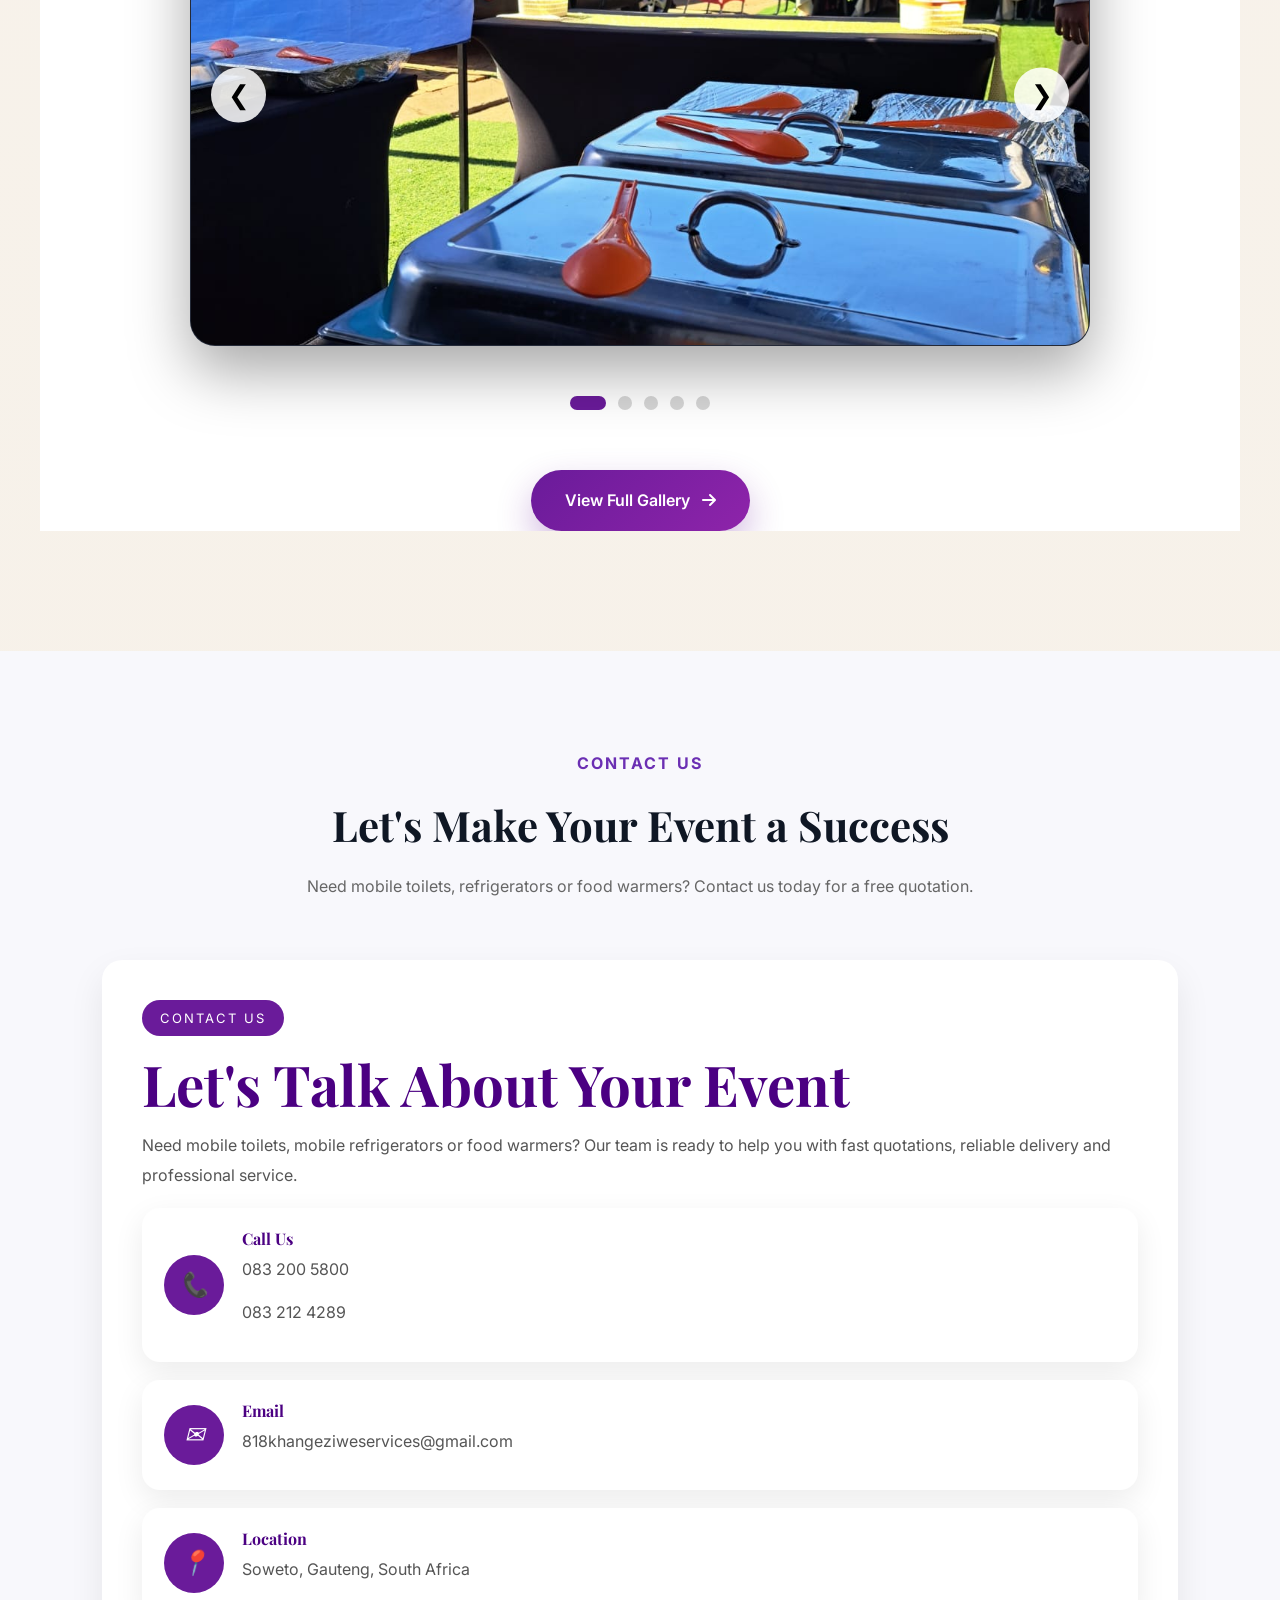
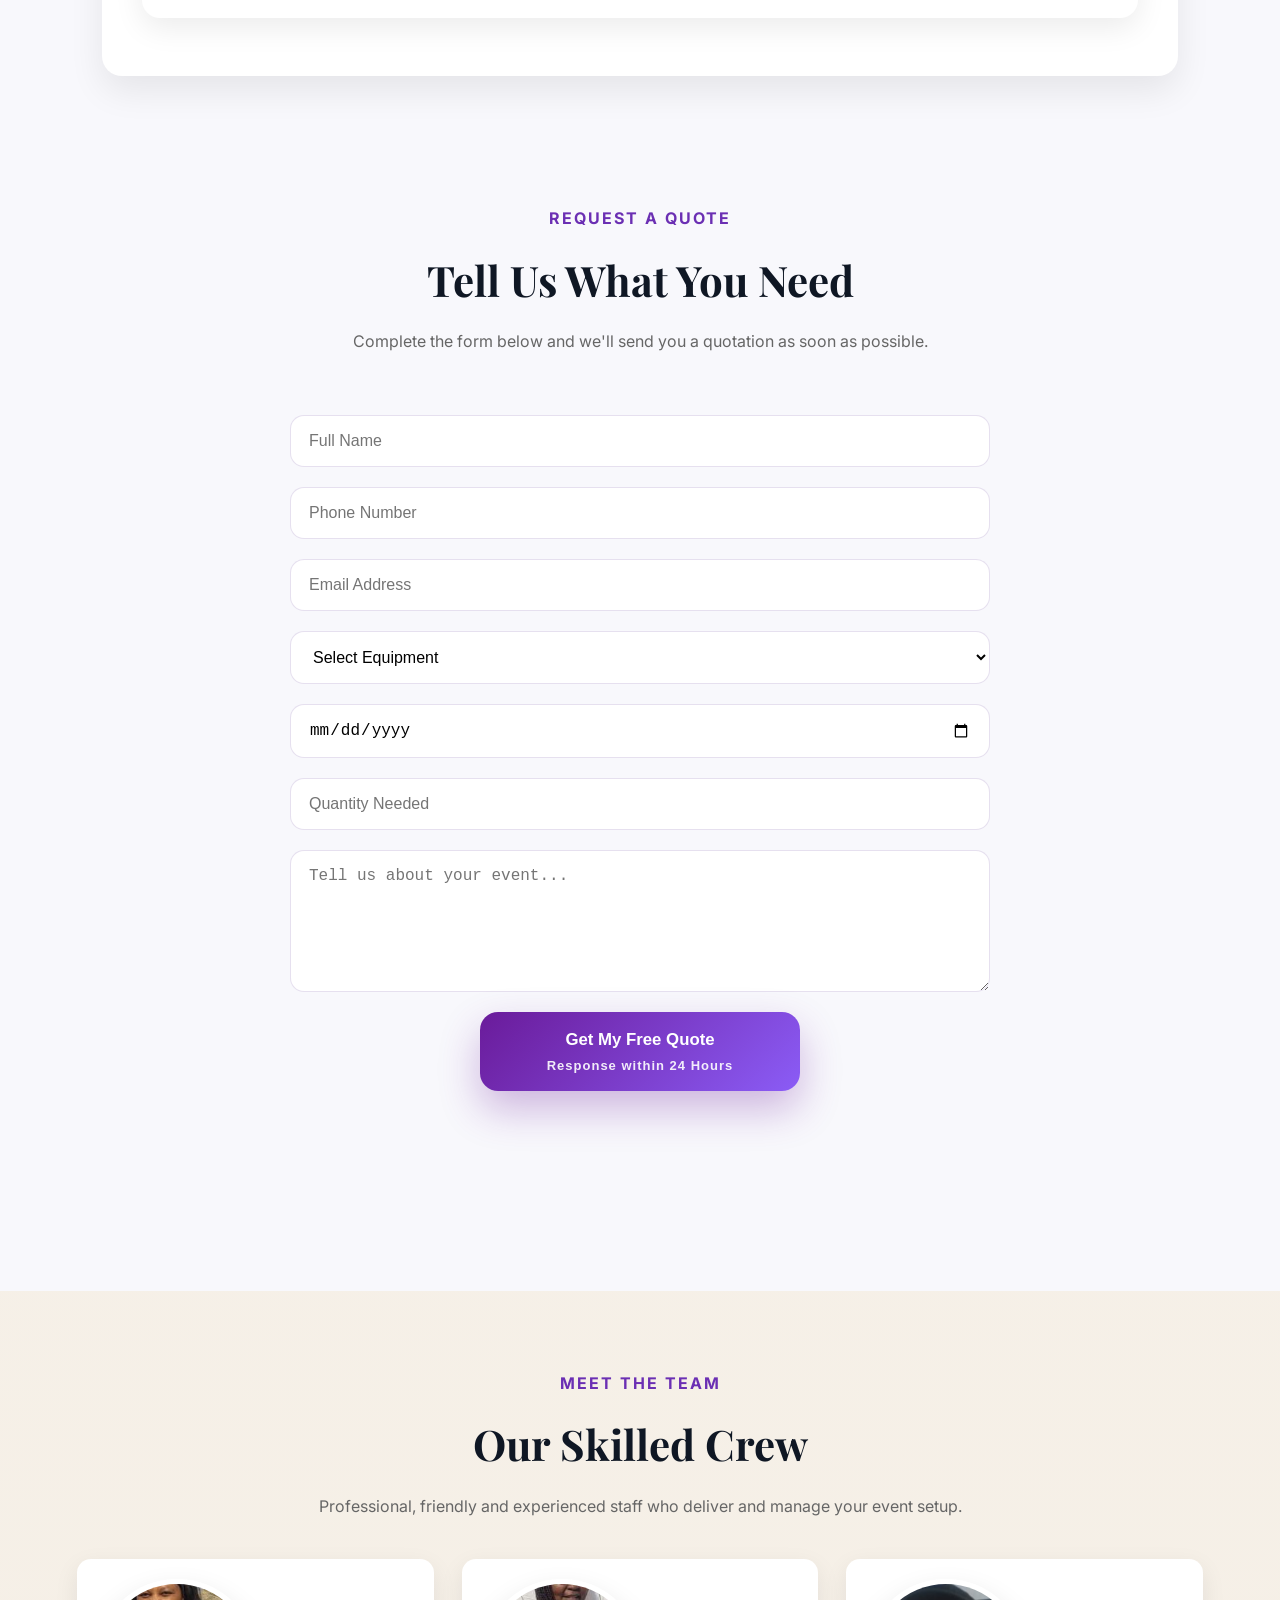
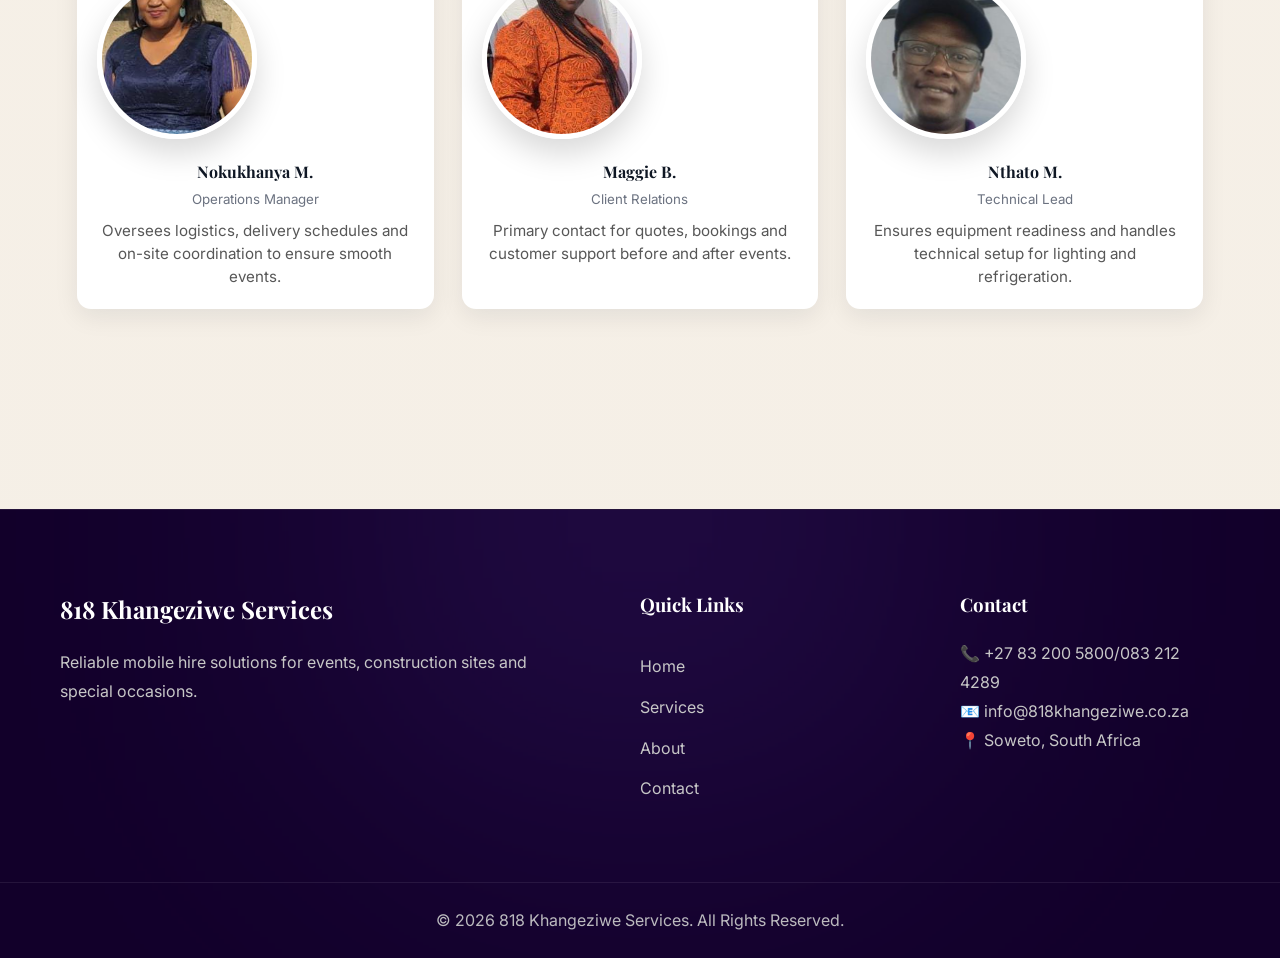
==== commit 50373070: "Remove lazy loading and simplify form fields Removed lazy loading from images and simplified form in" ====
--- a/index.html
+++ b/index.html
@@ -74,11 +74,6 @@
           <span>mobile Refrigerators .</span>
           <span>mobile Food Warmers .</span>
         </div>
-
-        <div class="hero-trust">
-          <span>Fast setup for weddings, funerals and community events in Soweto</span>
-          <span>Same-day quotes • Clean equipment • Friendly local service</span>
-        </div>
       </div>
     </header>
 
@@ -88,7 +83,7 @@
 
     <section class="about" id="about">
       <div class="about-image">
-        <img loading="lazy" src="assets/images/about.jpg" alt="818 Khangeziwe Services" />
+        <img src="assets/images/about.jpg" alt="818 Khangeziwe Services" />
       </div>
 
       <div class="about-content">
@@ -132,7 +127,7 @@
 
       <div class="services-grid">
         <div class="service-card">
-          <img loading="lazy" src="assets/images/toilet.jpg" alt="Mobile Toilet" />
+          <img src="assets/images/toilet.jpg" alt="Mobile Toilet" />
 
           <h3>Mobile Toilets</h3>
 
@@ -143,7 +138,7 @@
         </div>
 
         <div class="service-card">
-          <img loading="lazy" src="assets/images/fridge.jpg" alt="Mobile Refrigerator" />
+          <img src="assets/images/fridge.jpg" alt="Mobile Refrigerator" />
 
           <h3>Mobile Refrigerators</h3>
 
@@ -154,7 +149,7 @@
         </div>
 
         <div class="service-card">
-          <img loading="lazy" src="assets/images/warmer.jpg" alt="Food Warmer" />
+          <img src="assets/images/warmer.jpg" alt="Food Warmer" />
 
           <h3>Food Warmers</h3>
 
@@ -479,7 +474,6 @@
 
         <img
           id="gallery-image"
-          loading="lazy"
           src="assets/images/gallery1.jpg"
           alt="818 Khangeziwe Services"
         />
@@ -574,36 +568,37 @@
             </p>
           </div>
 
-          <form class="quote-form" novalidate>
-            <label class="form-label" for="fullName">Full Name</label>
-            <input id="fullName" name="fullName" type="text" placeholder="Full Name" required />
-
-            <label class="form-label" for="phoneNumber">Phone Number</label>
-            <input id="phoneNumber" name="phoneNumber" type="tel" placeholder="Phone Number" required />
-
-            <label class="form-label" for="emailAddress">Email Address</label>
-            <input id="emailAddress" name="emailAddress" type="email" placeholder="Email Address" />
-
-            <label class="form-label" for="equipmentType">Select Equipment</label>
-            <select id="equipmentType" name="equipmentType" required>
+          <form class="quote-form">
+            <input type="text" placeholder="Full Name" required />
+
+            <input type="tel" placeholder="Phone Number" required />
+
+            <input type="email" placeholder="Email Address" />
+
+            <select required>
               <option value="">Select Equipment</option>
+
               <option>Mobile Toilet</option>
+
               <option>Mobile Refrigerator</option>
+
               <option>Food Warmer</option>
+
               <option>Multiple Items</option>
             </select>
 
-            <label class="form-label" for="eventDate">Event Date</label>
-            <input id="eventDate" name="eventDate" type="date" required />
-
-            <label class="form-label" for="quantityNeeded">Quantity Needed</label>
-            <input id="quantityNeeded" name="quantityNeeded" type="number" placeholder="Quantity Needed" />
-
-            <label class="form-label" for="eventDetails">Event details</label>
-            <textarea id="eventDetails" name="eventDetails" rows="6" placeholder="Tell us about your event..."></textarea>
+            <input type="date" required />
+
+            <input type="number" placeholder="Quantity Needed" />
+
+            <textarea
+              rows="6"
+              placeholder="Tell us about your event..."
+            ></textarea>
 
             <button type="submit" class="quote-btn">
               <span>Get My Free Quote</span>
+
               <small>Response within 24 Hours</small>
             </button>
           </form>
@@ -634,9 +629,9 @@
       <div class="team-grid">
         <div class="team-card">
           <img
-            loading="lazy"
             src="assets/images/team1.jpg"
             alt="Team member Nokukhanya"
+            loading="lazy"
           />
           <h4>Nokukhanya M.</h4>
           <small>Operations Manager</small>
@@ -648,9 +643,9 @@
 
         <div class="team-card">
           <img
-            loading="lazy"
             src="assets/images/team2.jpg"
             alt="Team member Maggie"
+            loading="lazy"
           />
           <h4>Maggie B.</h4>
           <small>Client Relations</small>
@@ -662,9 +657,9 @@
 
         <div class="team-card">
           <img
-            loading="lazy"
             src="assets/images/team3.jpg"
             alt="Team member Nthato"
+            loading="lazy"
           />
           <h4>Nthato M.</h4>
           <small>Technical Lead</small>
